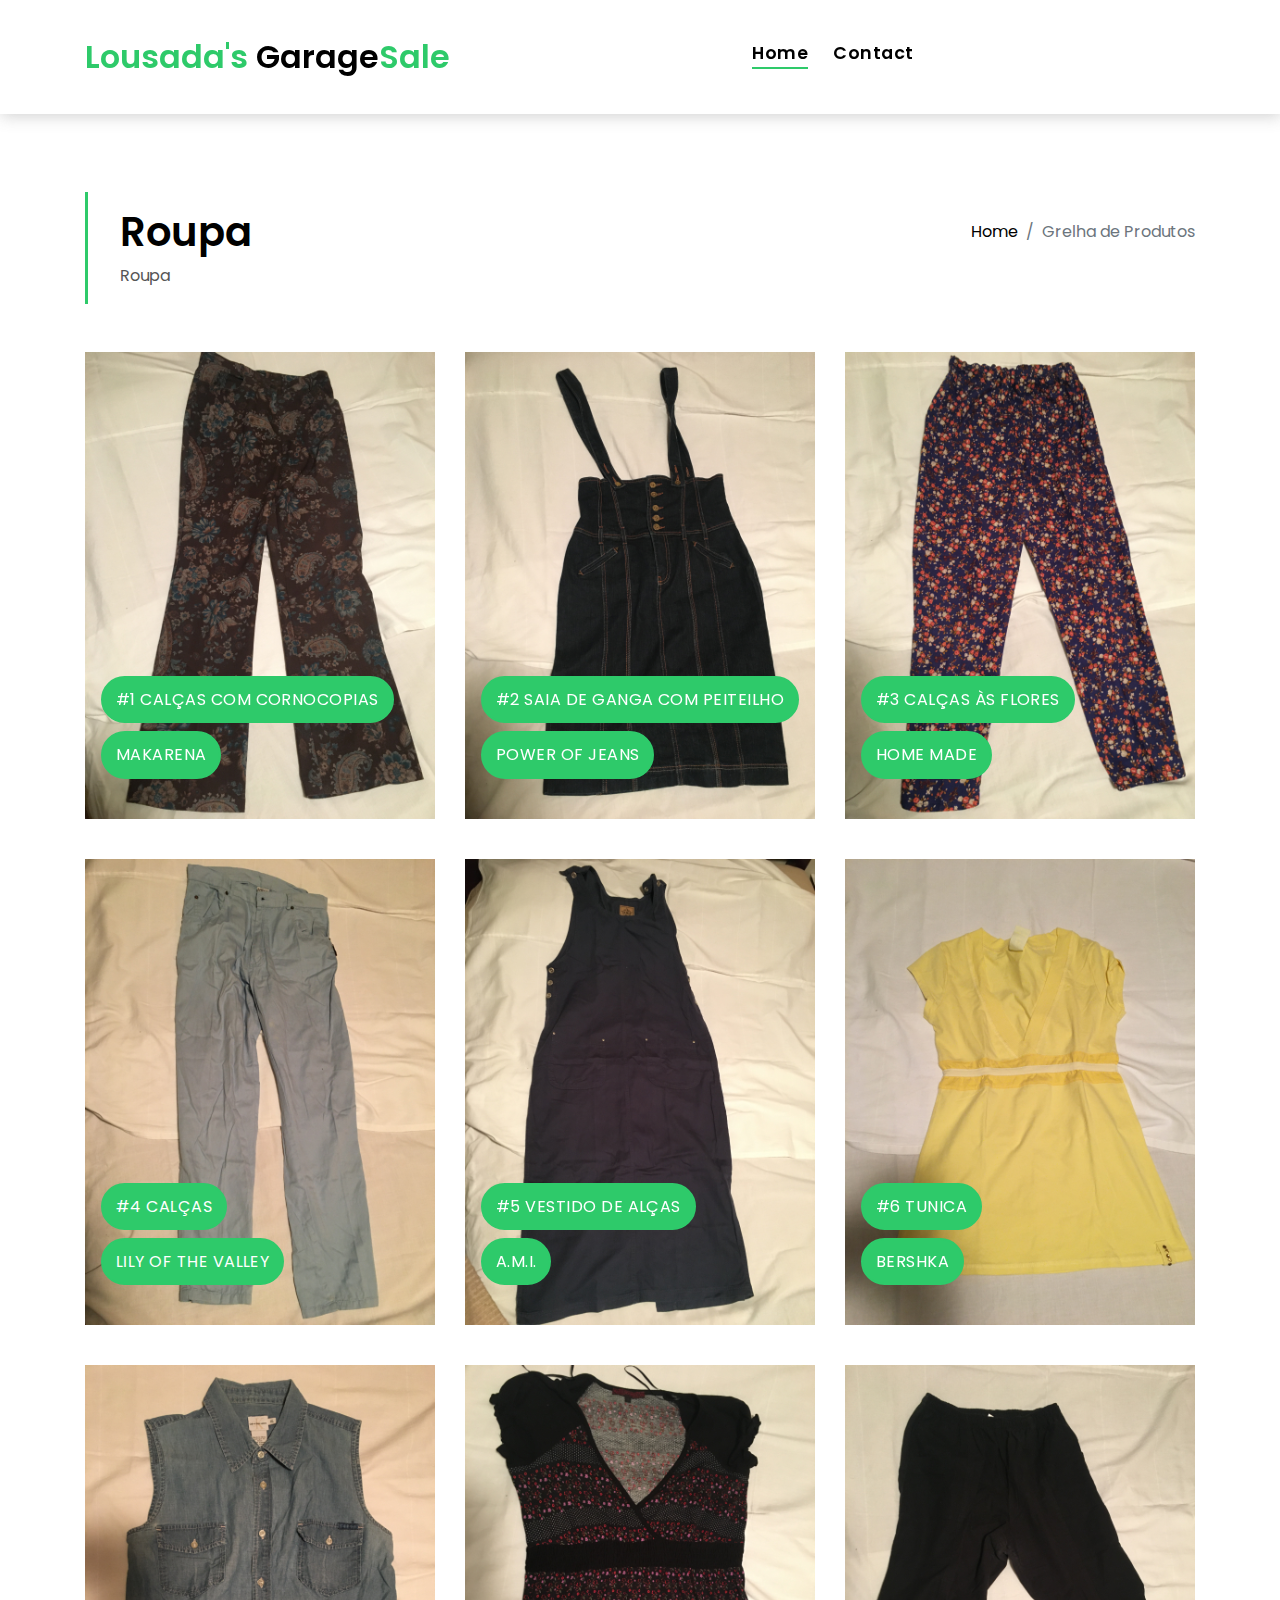
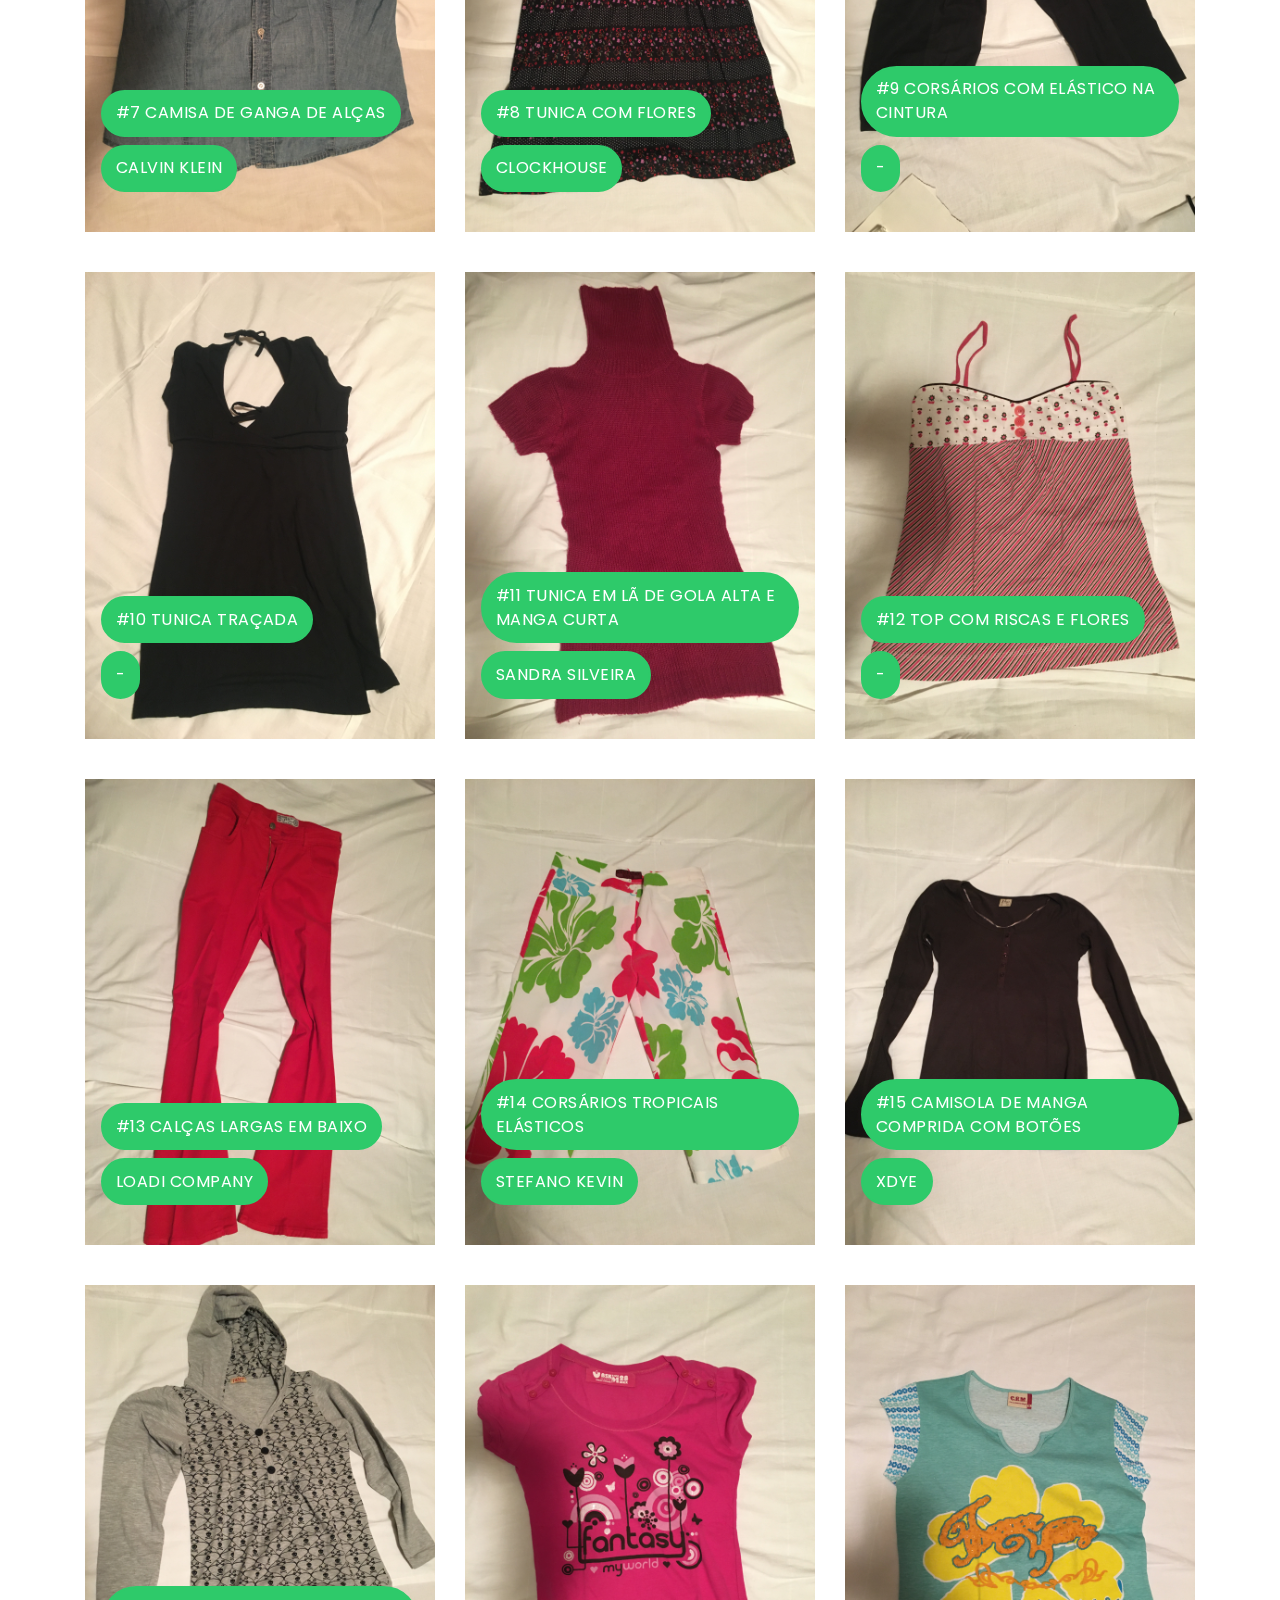
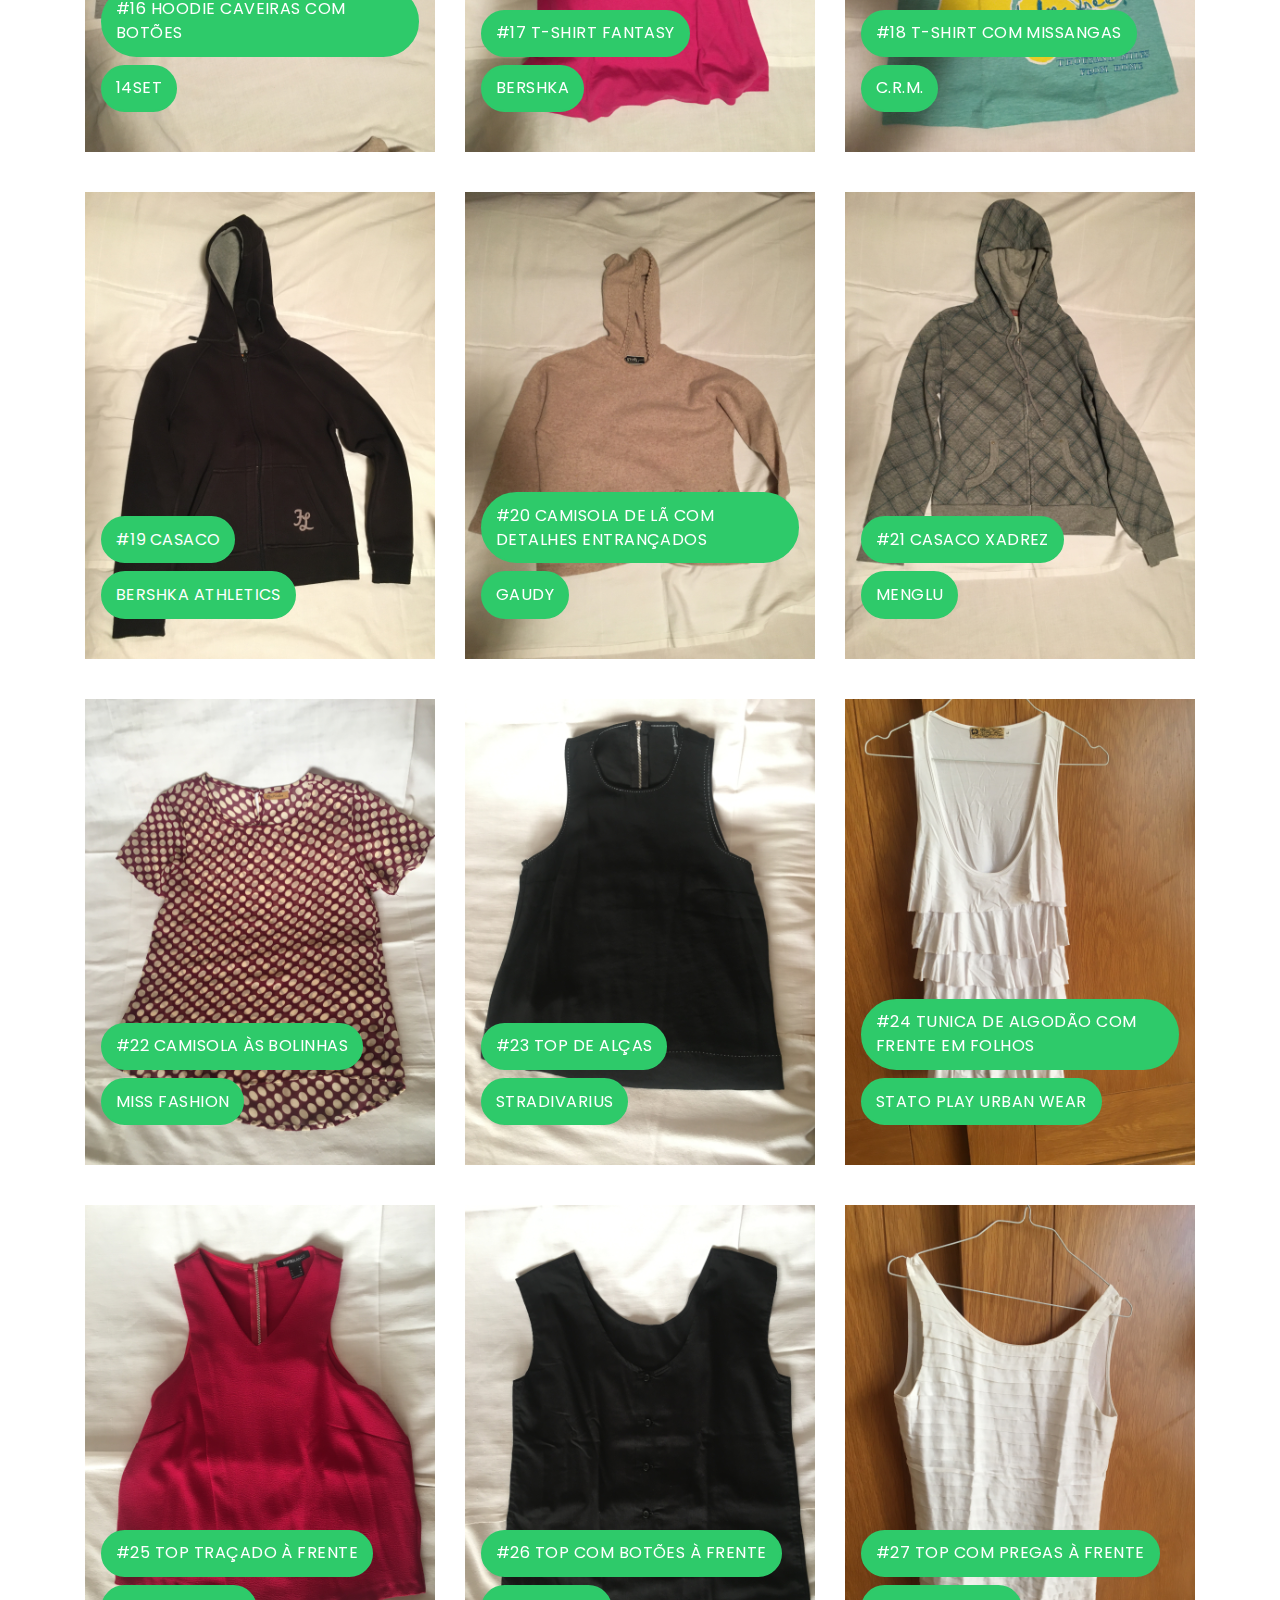
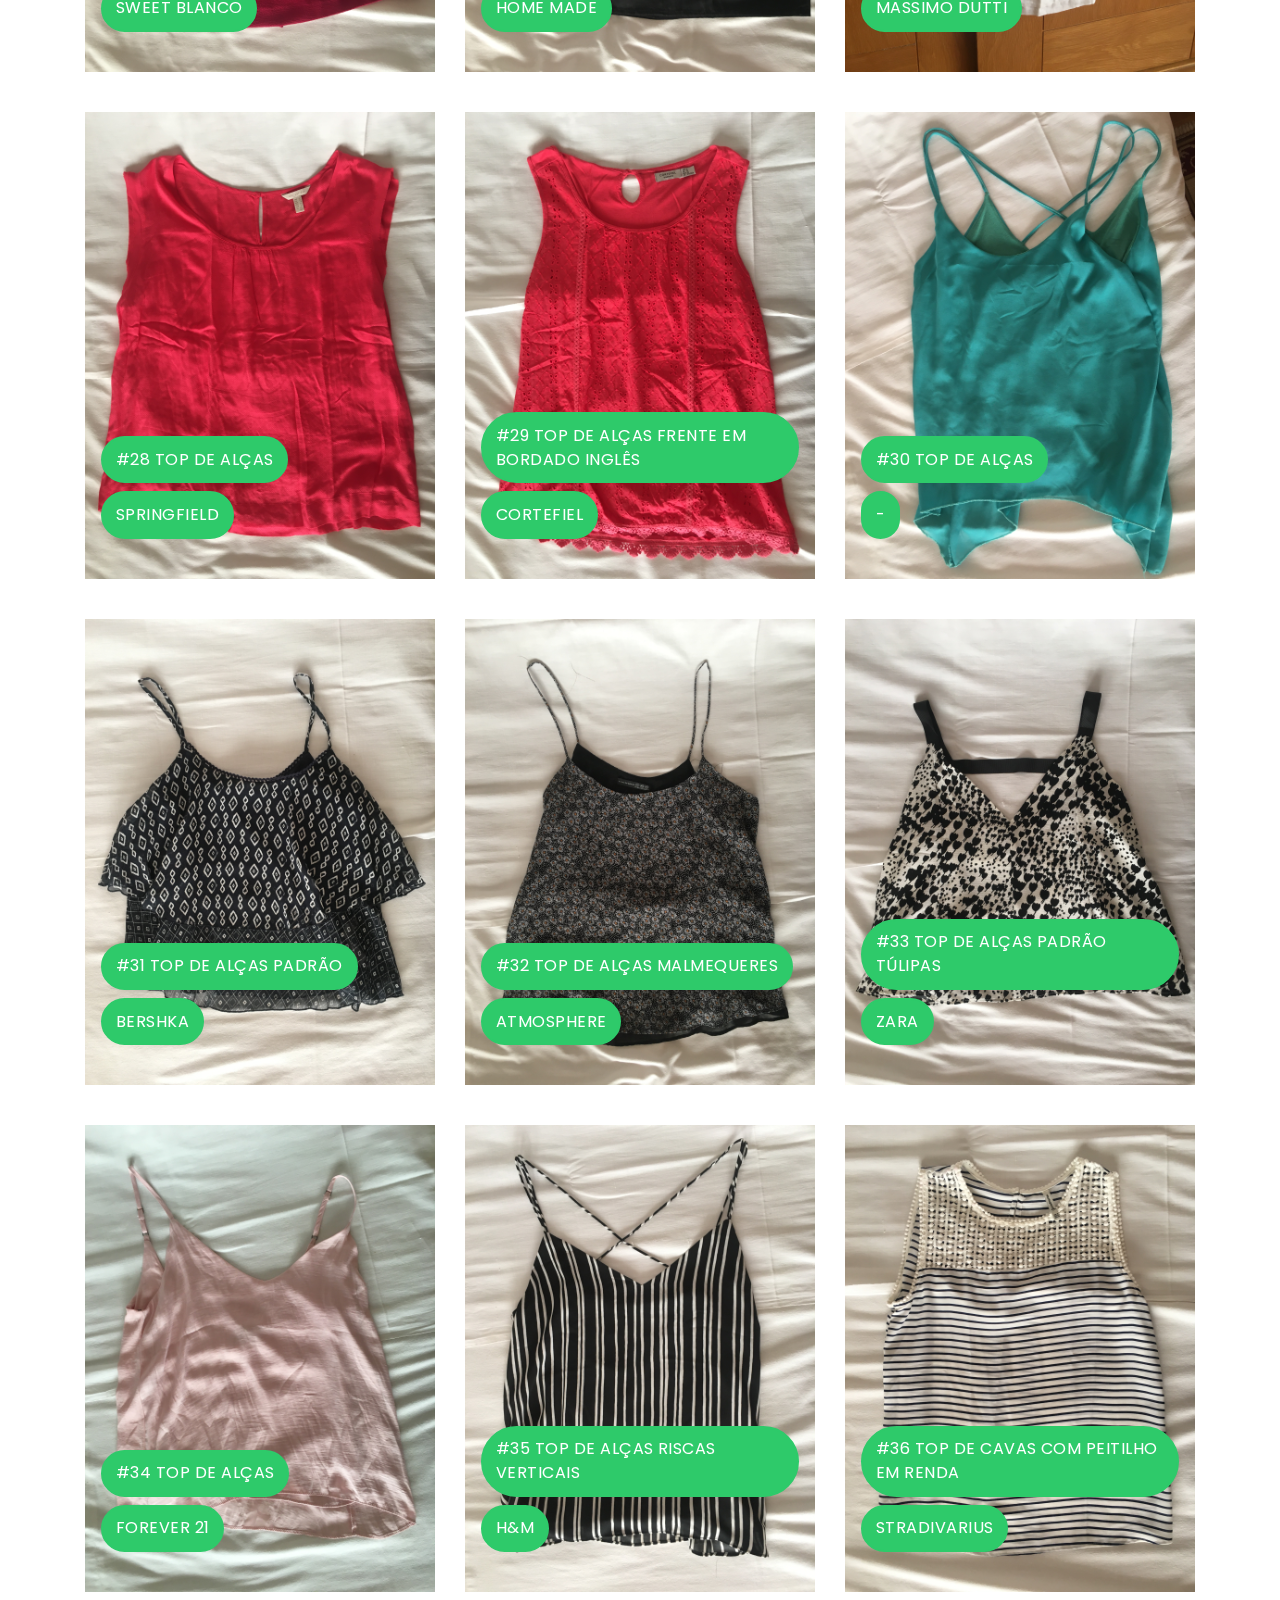
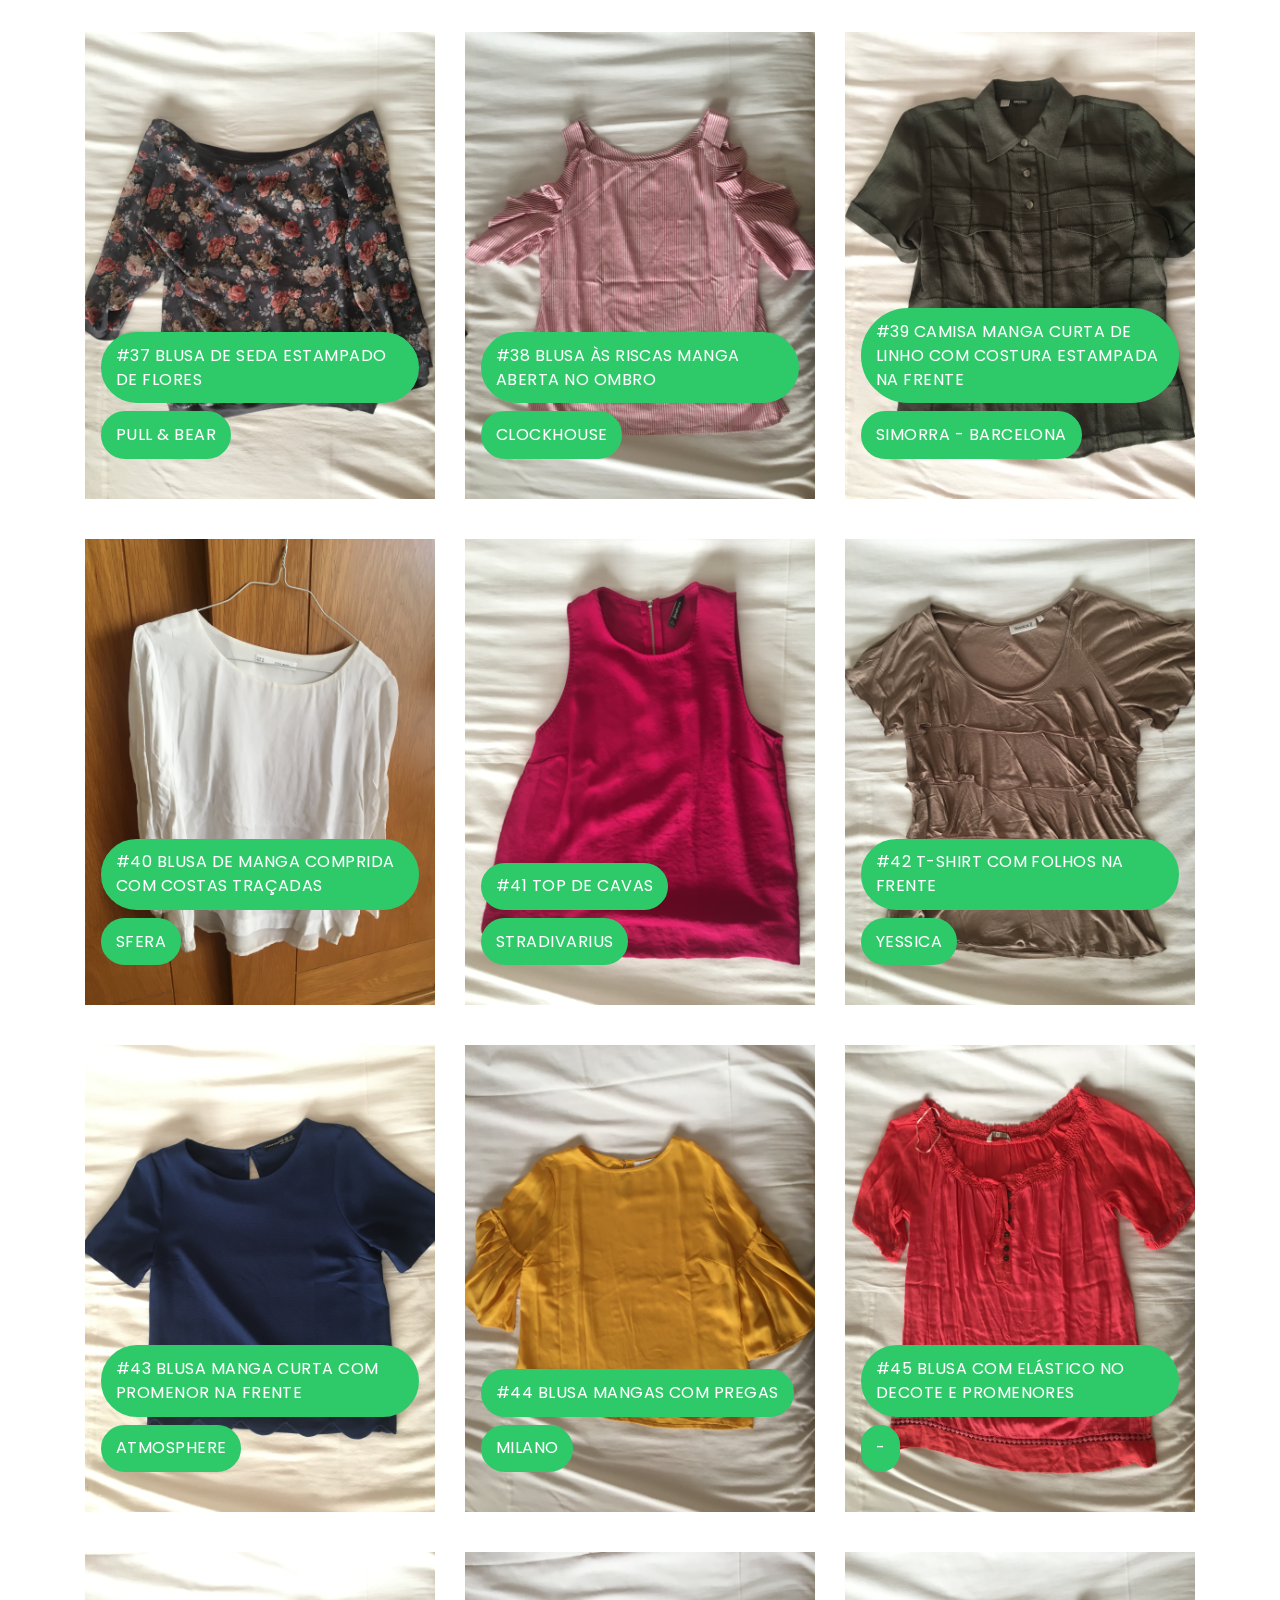
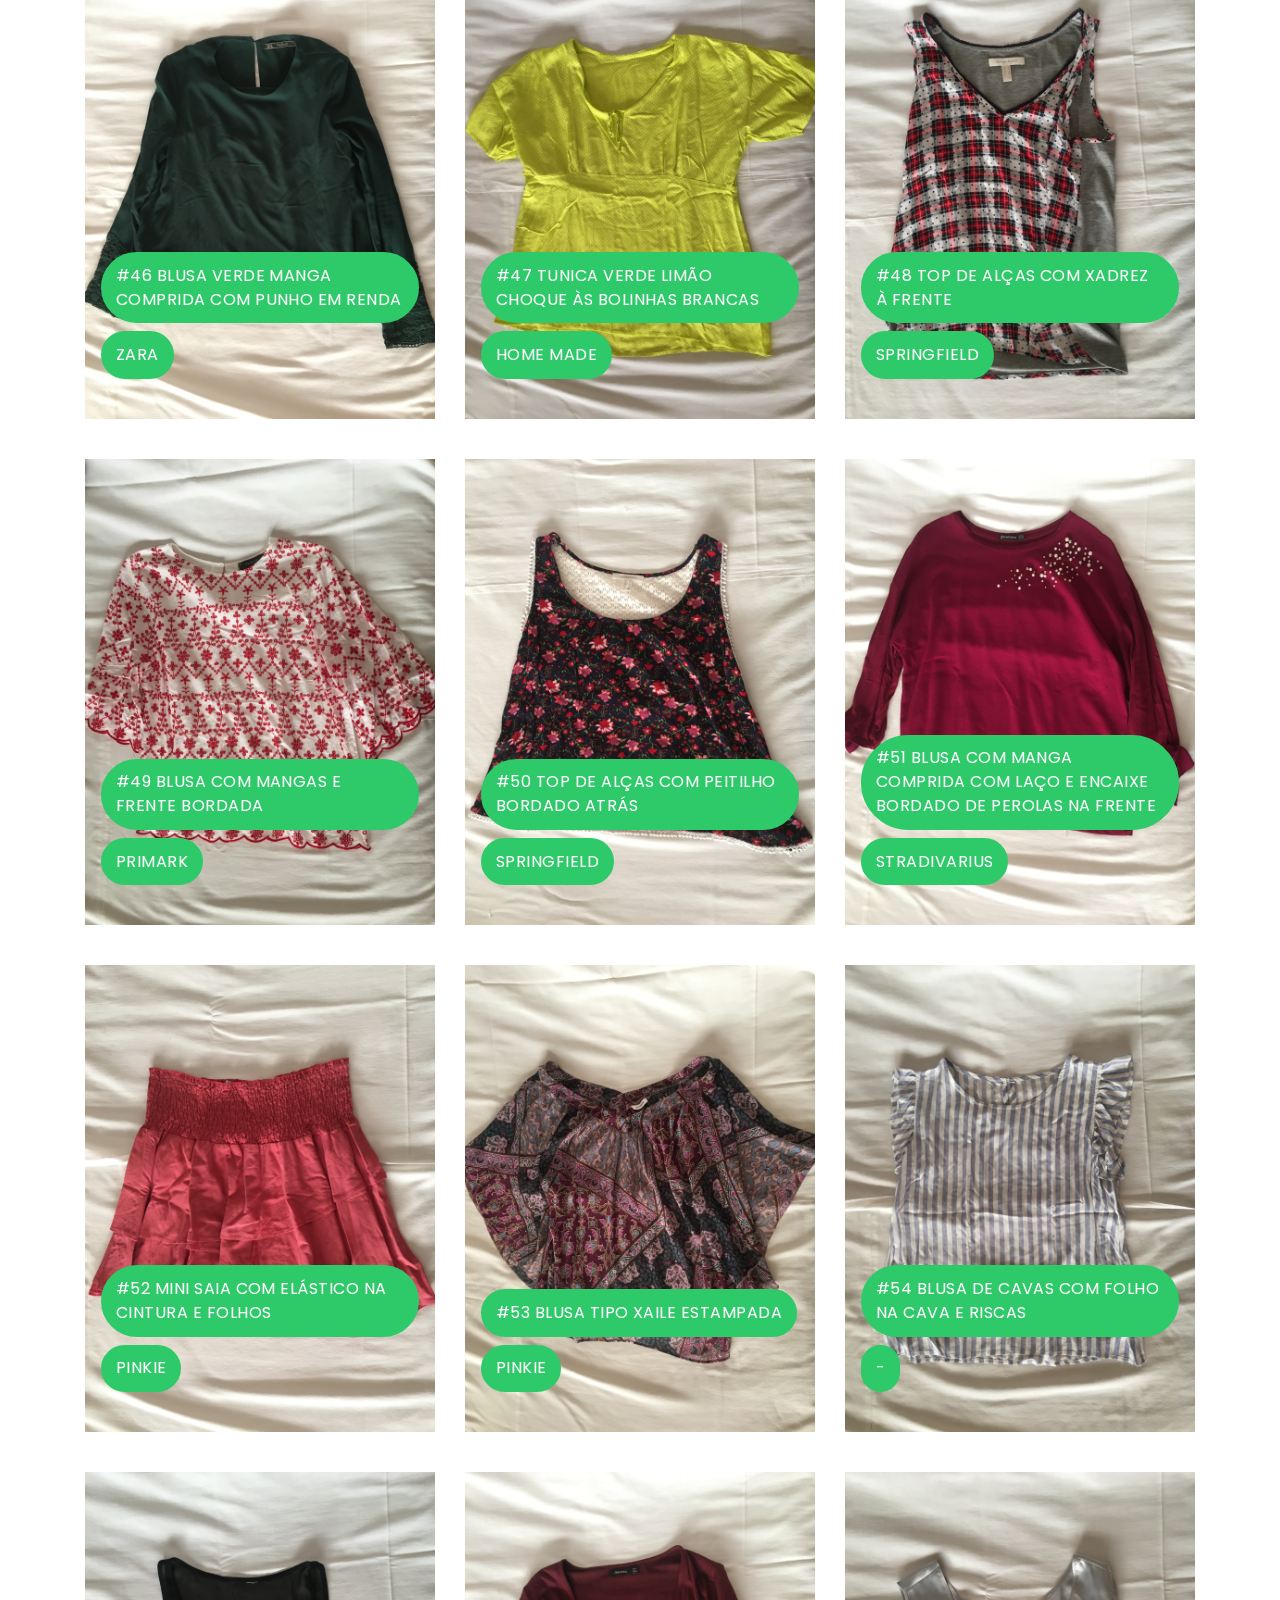
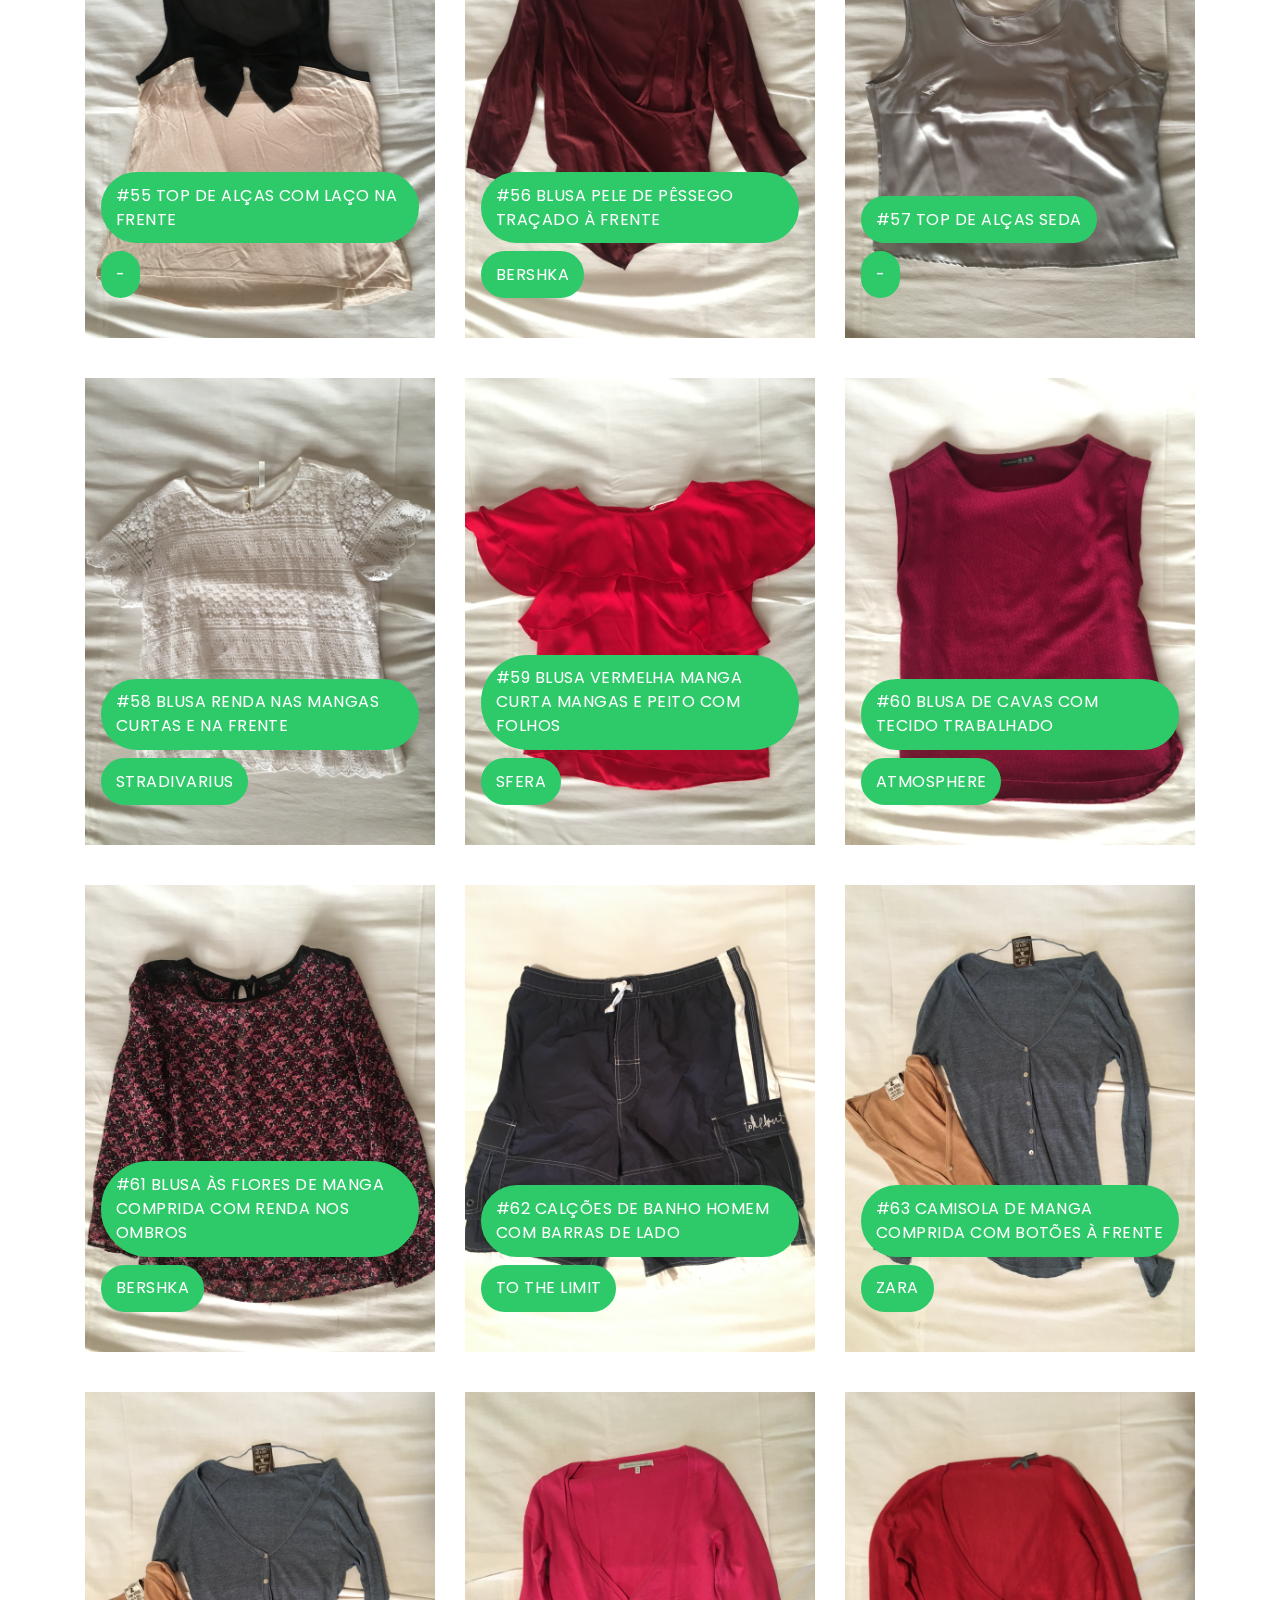
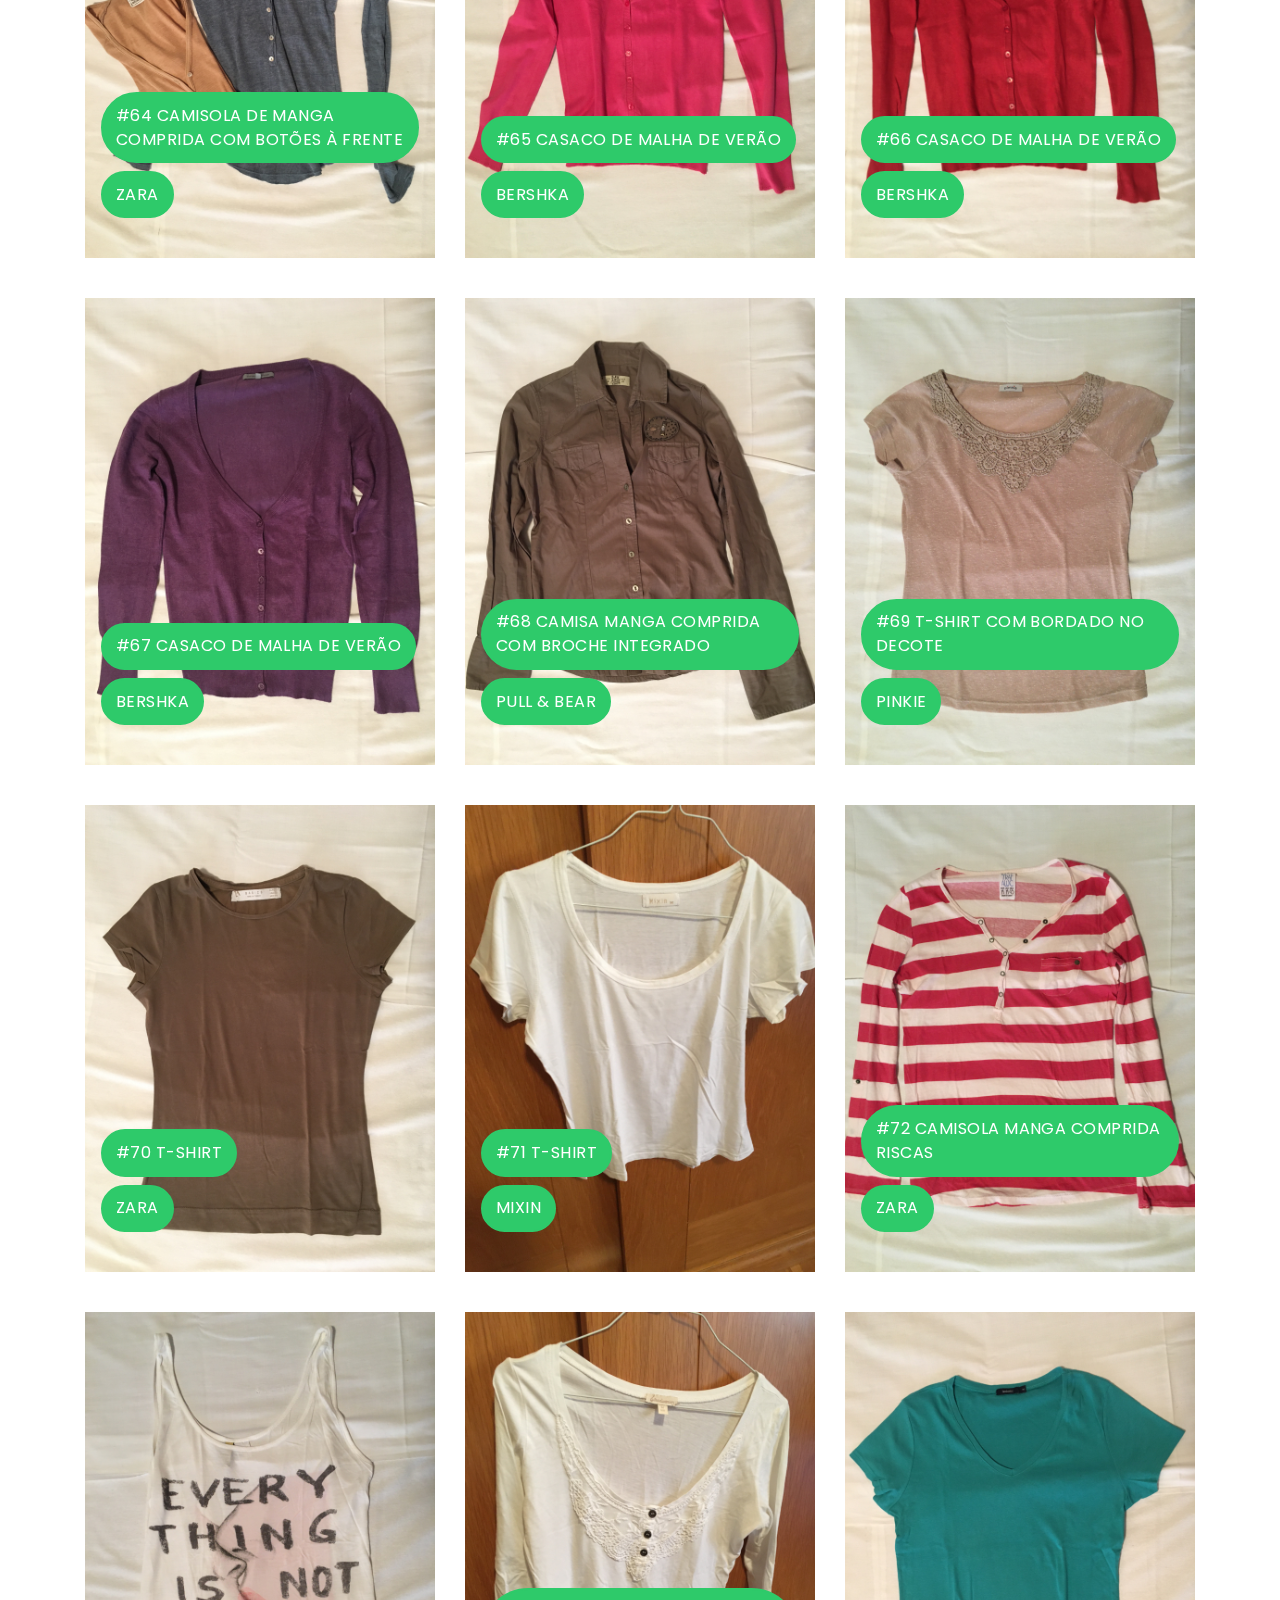
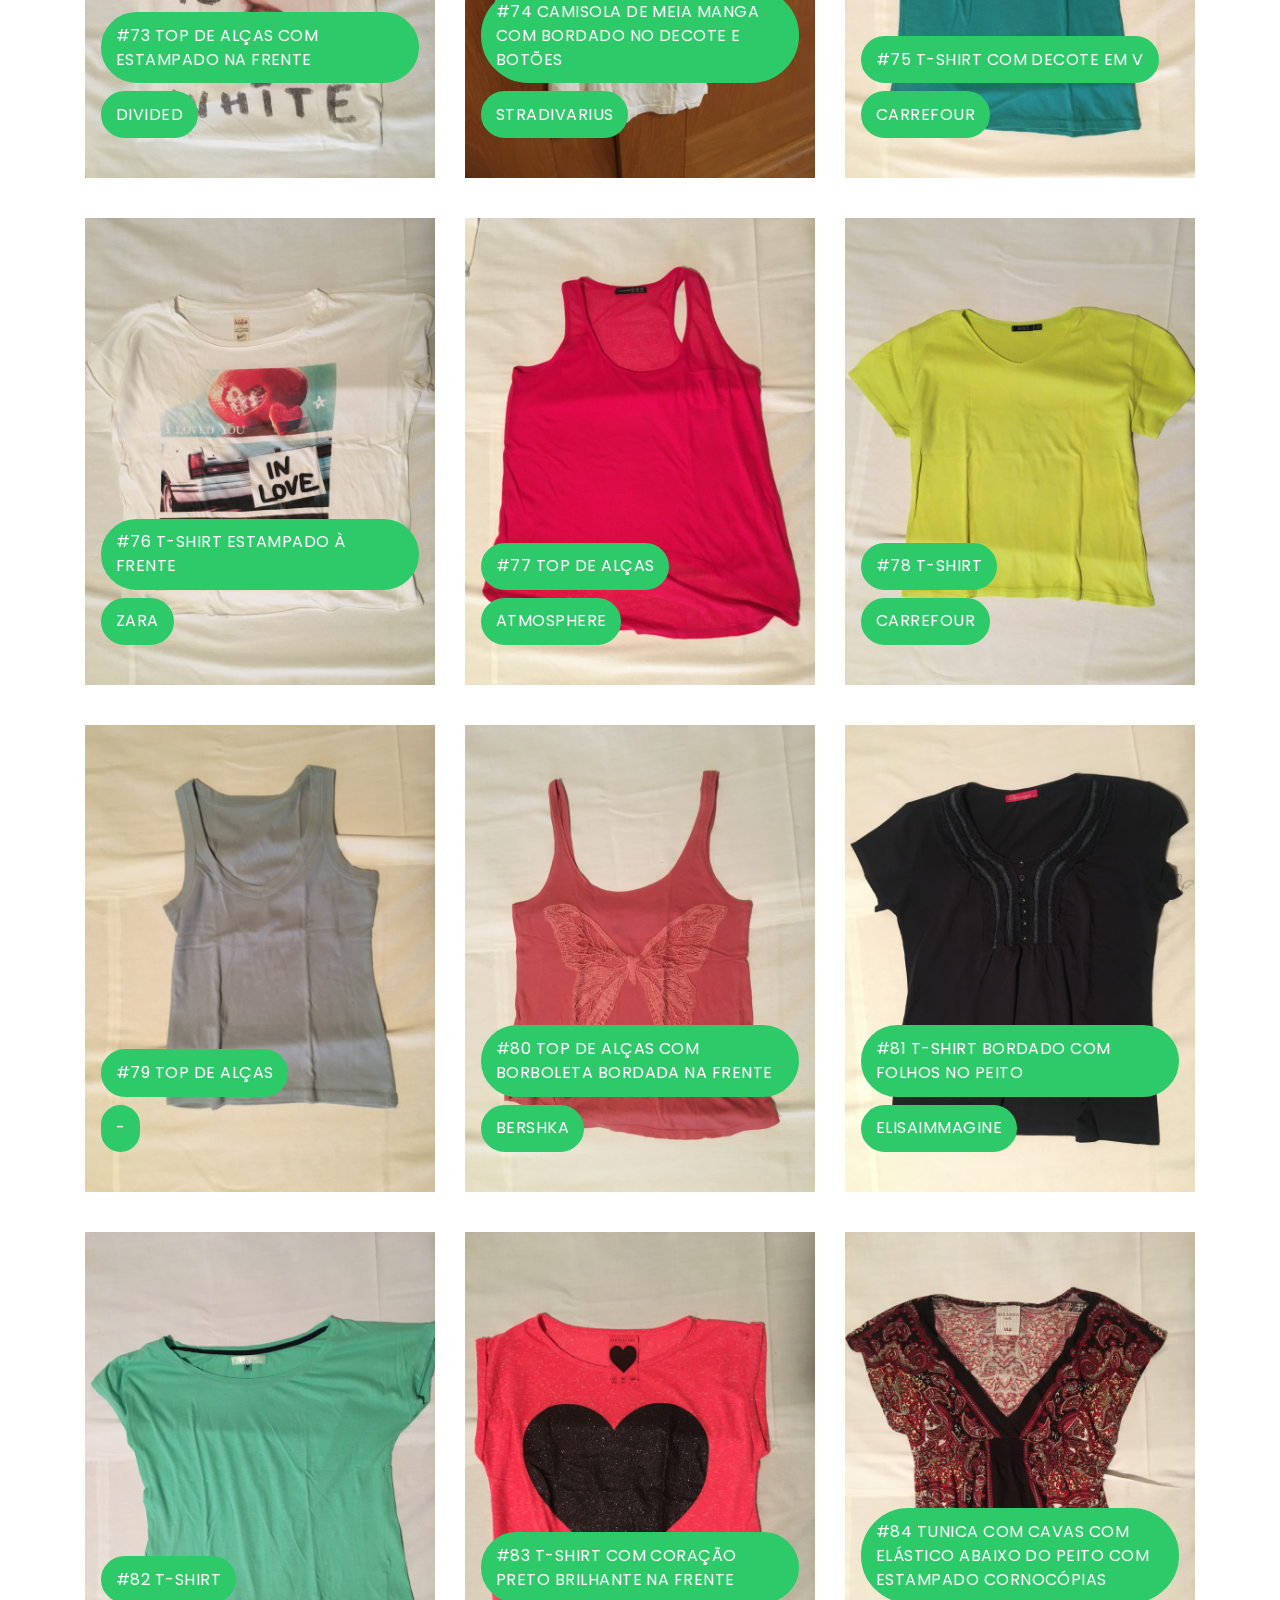
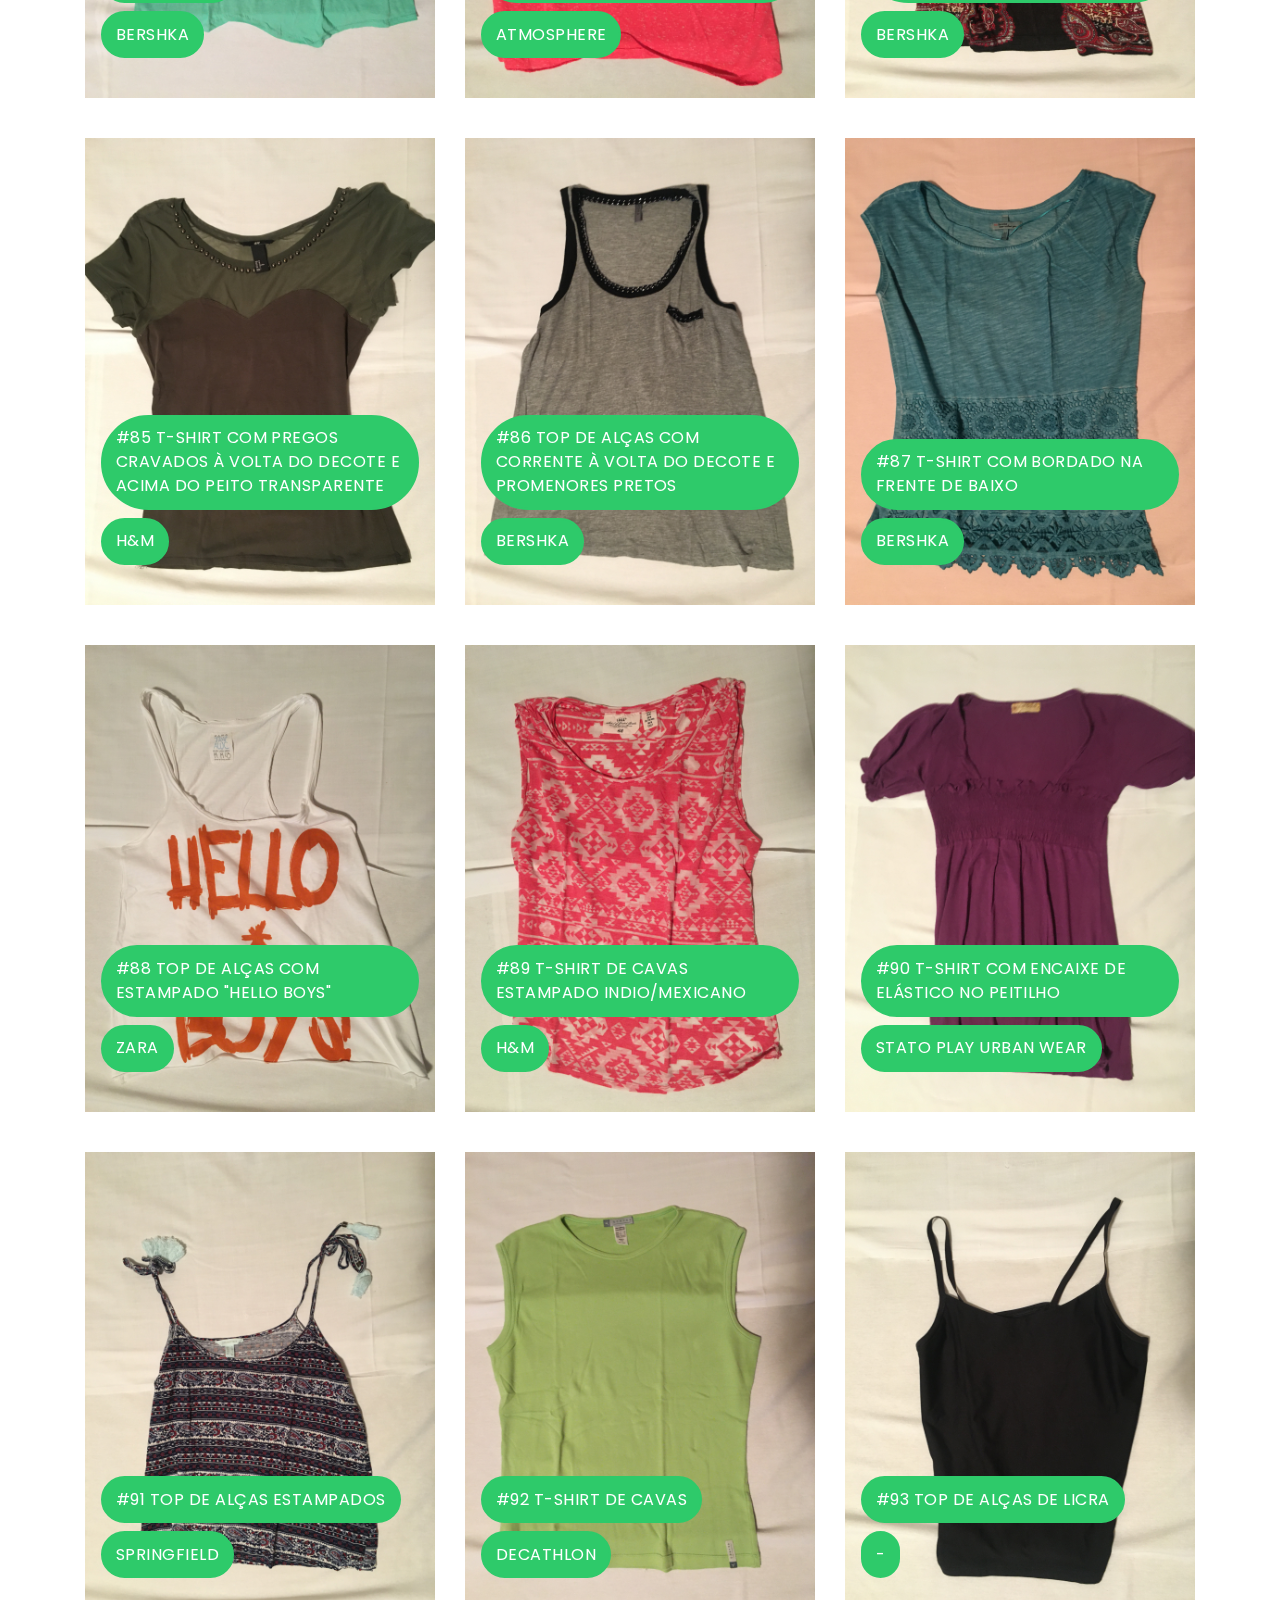
==== index.html @ 21555ac8 "Fix case sensitiveness in images" ====
<!DOCTYPE html>
<html lang="en">

<head>
  <meta charset="utf-8">
  <meta content="width=device-width, initial-scale=1.0" name="viewport">

  <title>Lousada's Garage Sale</title>
  <meta content="" name="descriptison">
  <meta content="" name="keywords">

  <!-- Favicons -->
  <link href="assets/img/garage-sale.png" rel="icon">
  <link href="assets/img/garage-sale.png" rel="apple-touch-icon">

  <!-- Google Fonts -->
  <link href="https://fonts.googleapis.com/css?family=Poppins:300,400,500,600,700" rel="stylesheet">

  <!-- Vendor CSS Files -->
  <link href="assets/vendor/bootstrap/css/bootstrap.min.css" rel="stylesheet">
  <link href="assets/vendor/ionicons/css/ionicons.min.css" rel="stylesheet">
  <link href="assets/vendor/animate.css/animate.min.css" rel="stylesheet">
  <link href="assets/vendor/font-awesome/css/font-awesome.min.css" rel="stylesheet">
  <link href="assets/vendor/owl.carousel/assets/owl.carousel.min.css" rel="stylesheet">

  <!-- Template Main CSS File -->
  <link href="assets/css/style.css" rel="stylesheet">

  <!-- =======================================================
  * Template Name: EstateAgency - v2.1.0
  * Template URL: https://bootstrapmade.com/real-estate-agency-bootstrap-template/
  * Author: BootstrapMade.com
  * License: https://bootstrapmade.com/license/
  ======================================================== -->
</head>

<body>

  <!-- ======= Property Search Section ======= -->
  <!-- <div class="click-closed"></div>
  / Form Search Star /
  <div class="box-collapse">
    <div class="title-box-d">
      <h3 class="title-d">Search Property</h3>
    </div>
    <span class="close-box-collapse right-boxed ion-ios-close"></span>
    <div class="box-collapse-wrap form">
      <form class="form-a">
        <div class="row">
          <div class="col-md-12 mb-2">
            <div class="form-group">
              <label for="Type">Keyword</label>
              <input type="text" class="form-control form-control-lg form-control-a" placeholder="Keyword">
            </div>
          </div>
          <div class="col-md-6 mb-2">
            <div class="form-group">
              <label for="Type">Type</label>
              <select class="form-control form-control-lg form-control-a" id="Type">
                <option>All Type</option>
                <option>For Rent</option>
                <option>For Sale</option>
                <option>Open House</option>
              </select>
            </div>
          </div>
          <div class="col-md-6 mb-2">
            <div class="form-group">
              <label for="city">City</label>
              <select class="form-control form-control-lg form-control-a" id="city">
                <option>All City</option>
                <option>Alabama</option>
                <option>Arizona</option>
                <option>California</option>
                <option>Colorado</option>
              </select>
            </div>
          </div>
          <div class="col-md-6 mb-2">
            <div class="form-group">
              <label for="bedrooms">Bedrooms</label>
              <select class="form-control form-control-lg form-control-a" id="bedrooms">
                <option>Any</option>
                <option>01</option>
                <option>02</option>
                <option>03</option>
              </select>
            </div>
          </div>
          <div class="col-md-6 mb-2">
            <div class="form-group">
              <label for="garages">Garages</label>
              <select class="form-control form-control-lg form-control-a" id="garages">
                <option>Any</option>
                <option>01</option>
                <option>02</option>
                <option>03</option>
                <option>04</option>
              </select>
            </div>
          </div>
          <div class="col-md-6 mb-2">
            <div class="form-group">
              <label for="bathrooms">Bathrooms</label>
              <select class="form-control form-control-lg form-control-a" id="bathrooms">
                <option>Any</option>
                <option>01</option>
                <option>02</option>
                <option>03</option>
              </select>
            </div>
          </div>
          <div class="col-md-6 mb-2">
            <div class="form-group">
              <label for="price">Min Price</label>
              <select class="form-control form-control-lg form-control-a" id="price">
                <option>Unlimite</option>
                <option>$50,000</option>
                <option>$100,000</option>
                <option>$150,000</option>
                <option>$200,000</option>
              </select>
            </div>
          </div>
          <div class="col-md-12">
            <button type="submit" class="btn btn-b">Search Property</button>
          </div>
        </div>
      </form>
    </div>
  </div> -->
  <!-- End Property Search Section> -->

  <!-- ======= Header/Navbar ======= -->
  <nav class="navbar navbar-default navbar-trans navbar-expand-lg fixed-top">
    <div class="container">
      <button class="navbar-toggler collapsed" type="button" data-toggle="collapse" data-target="#navbarDefault" aria-controls="navbarDefault" aria-expanded="false" aria-label="Toggle navigation">
        <span></span>
        <span></span>
        <span></span>
      </button>
      <a class="navbar-brand text-brand" href="index.html"><span class="color-b">Lousada's</span> Garage<span class="color-b">Sale</span></a>
      <button type="button" class="btn btn-link nav-search navbar-toggle-box-collapse d-md-none" data-toggle="collapse" data-target="#navbarTogglerDemo01" aria-expanded="false">
        <span class="fa fa-search" aria-hidden="true"></span>
      </button>
      <div class="navbar-collapse collapse justify-content-center" id="navbarDefault">
        <ul class="navbar-nav">
          <li class="nav-item">
            <a class="nav-link active" href="index.html">Home</a>
          </li>
          <!-- <li class="nav-item">
            <a class="nav-link" href="about.html">About</a>
          </li>
          <li class="nav-item">
            <a class="nav-link" href="property-grid.html">Property</a>
          </li>
          <li class="nav-item">
            <a class="nav-link" href="blog-grid.html">Blog</a>
          </li>
          <li class="nav-item dropdown">
            <a class="nav-link dropdown-toggle" href="#" id="navbarDropdown" role="button" data-toggle="dropdown" aria-haspopup="true" aria-expanded="false">
              Pages
            </a>
            <div class="dropdown-menu" aria-labelledby="navbarDropdown">
              <a class="dropdown-item" href="property-single.html">Property Single</a>
              <a class="dropdown-item" href="blog-single.html">Blog Single</a>
              <a class="dropdown-item" href="agents-grid.html">Agents Grid</a>
              <a class="dropdown-item" href="agent-single.html">Agent Single</a>
            </div>
          </li> -->
          <li class="nav-item">
            <a class="nav-link" href="#footer">Contact</a>
          </li>
        </ul>
      </div>
      <!-- <button type="button" class="btn btn-b-n navbar-toggle-box-collapse d-none d-md-block" data-toggle="collapse" data-target="#navbarTogglerDemo01" aria-expanded="false">
        <span class="fa fa-search" aria-hidden="true"></span>
      </button> -->
    </div>
  </nav><!-- End Header/Navbar -->

  <main id="main">

    <!-- ======= Intro Single ======= -->
    <section class="intro-single">
      <div class="container">
        <div class="row">
          <div class="col-md-12 col-lg-8">
            <div class="title-single-box">
              <h1 class="title-single">Roupa</h1>
              <span class="color-text-a">Roupa</span>
            </div>
          </div>
          <div class="col-md-12 col-lg-4">
            <nav aria-label="breadcrumb" class="breadcrumb-box d-flex justify-content-lg-end">
              <ol class="breadcrumb">
                <li class="breadcrumb-item">
                  <a href="#">Home</a>
                </li>
                <li class="breadcrumb-item active" aria-current="page">
                  Grelha de Produtos
                </li>
              </ol>
            </nav>
          </div>
        </div>
      </div>
    </section>
    <!-- End Intro Single-->

    <!-- ======= Property Grid ======= -->
    <section class="property-grid grid">
      <div class="container">
        <div class="row">
          <!-- <div class="col-sm-12">
            <div class="grid-option">
              <form>
                <select class="custom-select">
                  <option selected>All</option>
                  <option value="1">New to Old</option>
                  <option value="2">For Rent</option>
                  <option value="3">For Sale</option>
                </select>
              </form>
            </div>
          </div> -->
          <div class="col-md-4">
            <div class="card-box-a">
                <div class="img-box-a"> <img src="assets/img/product_photos/1.JPG" alt="" class="img-a img-fluid"> </div>
                <div class="card-overlay">
                    <div class="card-overlay-a-content">
                        <div class="card-header-a">
                            <h2 class="card-title-a"> <a href="#"></a> </h2>
                        </div>
                        <div class="card-body-a">
                            <div class="price-box d-flex"> <span class="price-a">#1 Cal&#231;as com Cornocopias</span> </div>
                            <div class="price-box d-flex"><span class="price-a">Makarena</span> </div>
                            <!-- <a href="property-single.html" class="link-a">Click here to view                        <span class="ion-ios-arrow-forward"></span>                        </a> -->
                        </div>
                        <div class="card-footer-a">
                            <ul class="card-info d-flex justify-content-around">
                                <li>
                                    <h4 class="card-info-title">Tamanho</h4> <span>38</span>
                                </li>
                                <li>
                                    <h4 class="card-info-title">Cor</h4> <span>Castanho e Azul</span>
                                </li>
                                <li>
                                    <h4 class="card-info-title">Pre&#231;o</h4> <span>7&#8364;</span>
                                </li>
                            </ul>
                        </div>
                    </div>
                </div>
            </div>
        </div>
        <div class="col-md-4">
            <div class="card-box-a">
                <div class="img-box-a"> <img src="assets/img/product_photos/2.JPG" alt="" class="img-a img-fluid"> </div>
                <div class="card-overlay">
                    <div class="card-overlay-a-content">
                        <div class="card-header-a">
                            <h2 class="card-title-a"> <a href="#"></a> </h2>
                        </div>
                        <div class="card-body-a">
                            <div class="price-box d-flex"> <span class="price-a">#2 Saia de Ganga com peiteilho</span> </div>
                            <div class="price-box d-flex"><span class="price-a">Power of Jeans</span> </div>
                            <!-- <a href="property-single.html" class="link-a">Click here to view                        <span class="ion-ios-arrow-forward"></span>                        </a> -->
                        </div>
                        <div class="card-footer-a">
                            <ul class="card-info d-flex justify-content-around">
                                <li>
                                    <h4 class="card-info-title">Tamanho</h4> <span>38</span>
                                </li>
                                <li>
                                    <h4 class="card-info-title">Cor</h4> <span>Ganga Escura</span>
                                </li>
                                <li>
                                    <h4 class="card-info-title">Pre&#231;o</h4> <span>9&#8364;</span>
                                </li>
                            </ul>
                        </div>
                    </div>
                </div>
            </div>
        </div>
        <div class="col-md-4">
            <div class="card-box-a">
                <div class="img-box-a"> <img src="assets/img/product_photos/3.JPG" alt="" class="img-a img-fluid"> </div>
                <div class="card-overlay">
                    <div class="card-overlay-a-content">
                        <div class="card-header-a">
                            <h2 class="card-title-a"> <a href="#"></a> </h2>
                        </div>
                        <div class="card-body-a">
                            <div class="price-box d-flex"> <span class="price-a">#3 Cal&#231;as &#224;s Flores</span> </div>
                            <div class="price-box d-flex"><span class="price-a">Home Made</span> </div>
                            <!-- <a href="property-single.html" class="link-a">Click here to view                        <span class="ion-ios-arrow-forward"></span>                        </a> -->
                        </div>
                        <div class="card-footer-a">
                            <ul class="card-info d-flex justify-content-around">
                                <li>
                                    <h4 class="card-info-title">Tamanho</h4> <span>veste 38</span>
                                </li>
                                <li>
                                    <h4 class="card-info-title">Cor</h4> <span>Azul, Rosa e Branco</span>
                                </li>
                                <li>
                                    <h4 class="card-info-title">Pre&#231;o</h4> <span>5&#8364;</span>
                                </li>
                            </ul>
                        </div>
                    </div>
                </div>
            </div>
        </div>
        <div class="col-md-4">
            <div class="card-box-a">
                <div class="img-box-a"> <img src="assets/img/product_photos/4.JPG" alt="" class="img-a img-fluid"> </div>
                <div class="card-overlay">
                    <div class="card-overlay-a-content">
                        <div class="card-header-a">
                            <h2 class="card-title-a"> <a href="#"></a> </h2>
                        </div>
                        <div class="card-body-a">
                            <div class="price-box d-flex"> <span class="price-a">#4 Cal&#231;as</span> </div>
                            <div class="price-box d-flex"><span class="price-a">Lily of the Valley</span> </div>
                            <!-- <a href="property-single.html" class="link-a">Click here to view                        <span class="ion-ios-arrow-forward"></span>                        </a> -->
                        </div>
                        <div class="card-footer-a">
                            <ul class="card-info d-flex justify-content-around">
                                <li>
                                    <h4 class="card-info-title">Tamanho</h4> <span>38</span>
                                </li>
                                <li>
                                    <h4 class="card-info-title">Cor</h4> <span>Azul Claro</span>
                                </li>
                                <li>
                                    <h4 class="card-info-title">Pre&#231;o</h4> <span>5&#8364;</span>
                                </li>
                            </ul>
                        </div>
                    </div>
                </div>
            </div>
        </div>
        <div class="col-md-4">
            <div class="card-box-a">
                <div class="img-box-a"> <img src="assets/img/product_photos/5.JPG" alt="" class="img-a img-fluid"> </div>
                <div class="card-overlay">
                    <div class="card-overlay-a-content">
                        <div class="card-header-a">
                            <h2 class="card-title-a"> <a href="#"></a> </h2>
                        </div>
                        <div class="card-body-a">
                            <div class="price-box d-flex"> <span class="price-a">#5 Vestido de Al&#231;as</span> </div>
                            <div class="price-box d-flex"><span class="price-a">A.M.I.</span> </div>
                            <!-- <a href="property-single.html" class="link-a">Click here to view                        <span class="ion-ios-arrow-forward"></span>                        </a> -->
                        </div>
                        <div class="card-footer-a">
                            <ul class="card-info d-flex justify-content-around">
                                <li>
                                    <h4 class="card-info-title">Tamanho</h4> <span>XL</span>
                                </li>
                                <li>
                                    <h4 class="card-info-title">Cor</h4> <span>Azul Escuro</span>
                                </li>
                                <li>
                                    <h4 class="card-info-title">Pre&#231;o</h4> <span>3&#8364;</span>
                                </li>
                            </ul>
                        </div>
                    </div>
                </div>
            </div>
        </div>
        <div class="col-md-4">
            <div class="card-box-a">
                <div class="img-box-a"> <img src="assets/img/product_photos/6.JPG" alt="" class="img-a img-fluid"> </div>
                <div class="card-overlay">
                    <div class="card-overlay-a-content">
                        <div class="card-header-a">
                            <h2 class="card-title-a"> <a href="#"></a> </h2>
                        </div>
                        <div class="card-body-a">
                            <div class="price-box d-flex"> <span class="price-a">#6 Tunica</span> </div>
                            <div class="price-box d-flex"><span class="price-a">Bershka</span> </div>
                            <!-- <a href="property-single.html" class="link-a">Click here to view                        <span class="ion-ios-arrow-forward"></span>                        </a> -->
                        </div>
                        <div class="card-footer-a">
                            <ul class="card-info d-flex justify-content-around">
                                <li>
                                    <h4 class="card-info-title">Tamanho</h4> <span>L</span>
                                </li>
                                <li>
                                    <h4 class="card-info-title">Cor</h4> <span> Amarela</span>
                                </li>
                                <li>
                                    <h4 class="card-info-title">Pre&#231;o</h4> <span>3&#8364;</span>
                                </li>
                            </ul>
                        </div>
                    </div>
                </div>
            </div>
        </div>
        <div class="col-md-4">
            <div class="card-box-a">
                <div class="img-box-a"> <img src="assets/img/product_photos/7.JPG" alt="" class="img-a img-fluid"> </div>
                <div class="card-overlay">
                    <div class="card-overlay-a-content">
                        <div class="card-header-a">
                            <h2 class="card-title-a"> <a href="#"></a> </h2>
                        </div>
                        <div class="card-body-a">
                            <div class="price-box d-flex"> <span class="price-a">#7 Camisa de Ganga de Al&#231;as</span> </div>
                            <div class="price-box d-flex"><span class="price-a">Calvin Klein</span> </div>
                            <!-- <a href="property-single.html" class="link-a">Click here to view                        <span class="ion-ios-arrow-forward"></span>                        </a> -->
                        </div>
                        <div class="card-footer-a">
                            <ul class="card-info d-flex justify-content-around">
                                <li>
                                    <h4 class="card-info-title">Tamanho</h4> <span>M</span>
                                </li>
                                <li>
                                    <h4 class="card-info-title">Cor</h4> <span>Ganga</span>
                                </li>
                                <li>
                                    <h4 class="card-info-title">Pre&#231;o</h4> <span>9&#8364;</span>
                                </li>
                            </ul>
                        </div>
                    </div>
                </div>
            </div>
        </div>
        <div class="col-md-4">
            <div class="card-box-a">
                <div class="img-box-a"> <img src="assets/img/product_photos/8.JPG" alt="" class="img-a img-fluid"> </div>
                <div class="card-overlay">
                    <div class="card-overlay-a-content">
                        <div class="card-header-a">
                            <h2 class="card-title-a"> <a href="#"></a> </h2>
                        </div>
                        <div class="card-body-a">
                            <div class="price-box d-flex"> <span class="price-a">#8 Tunica com Flores</span> </div>
                            <div class="price-box d-flex"><span class="price-a">Clockhouse</span> </div>
                            <!-- <a href="property-single.html" class="link-a">Click here to view                        <span class="ion-ios-arrow-forward"></span>                        </a> -->
                        </div>
                        <div class="card-footer-a">
                            <ul class="card-info d-flex justify-content-around">
                                <li>
                                    <h4 class="card-info-title">Tamanho</h4> <span>L</span>
                                </li>
                                <li>
                                    <h4 class="card-info-title">Cor</h4> <span>Preto e Rosa</span>
                                </li>
                                <li>
                                    <h4 class="card-info-title">Pre&#231;o</h4> <span>3&#8364;</span>
                                </li>
                            </ul>
                        </div>
                    </div>
                </div>
            </div>
        </div>
        <div class="col-md-4">
            <div class="card-box-a">
                <div class="img-box-a"> <img src="assets/img/product_photos/9.JPG" alt="" class="img-a img-fluid"> </div>
                <div class="card-overlay">
                    <div class="card-overlay-a-content">
                        <div class="card-header-a">
                            <h2 class="card-title-a"> <a href="#"></a> </h2>
                        </div>
                        <div class="card-body-a">
                            <div class="price-box d-flex"> <span class="price-a">#9 Cors&#225;rios com el&#225;stico na
                                    cintura</span> </div>
                            <div class="price-box d-flex"><span class="price-a">-</span> </div>
                            <!-- <a href="property-single.html" class="link-a">Click here to view                        <span class="ion-ios-arrow-forward"></span>                        </a> -->
                        </div>
                        <div class="card-footer-a">
                            <ul class="card-info d-flex justify-content-around">
                                <li>
                                    <h4 class="card-info-title">Tamanho</h4> <span>M</span>
                                </li>
                                <li>
                                    <h4 class="card-info-title">Cor</h4> <span>Preto</span>
                                </li>
                                <li>
                                    <h4 class="card-info-title">Pre&#231;o</h4> <span>3&#8364;</span>
                                </li>
                            </ul>
                        </div>
                    </div>
                </div>
            </div>
        </div>
        <div class="col-md-4">
            <div class="card-box-a">
                <div class="img-box-a"> <img src="assets/img/product_photos/10.JPG" alt="" class="img-a img-fluid"> </div>
                <div class="card-overlay">
                    <div class="card-overlay-a-content">
                        <div class="card-header-a">
                            <h2 class="card-title-a"> <a href="#"></a> </h2>
                        </div>
                        <div class="card-body-a">
                            <div class="price-box d-flex"> <span class="price-a">#10 Tunica tra&#231;ada</span> </div>
                            <div class="price-box d-flex"><span class="price-a">-</span> </div>
                            <!-- <a href="property-single.html" class="link-a">Click here to view                        <span class="ion-ios-arrow-forward"></span>                        </a> -->
                        </div>
                        <div class="card-footer-a">
                            <ul class="card-info d-flex justify-content-around">
                                <li>
                                    <h4 class="card-info-title">Tamanho</h4> <span>M</span>
                                </li>
                                <li>
                                    <h4 class="card-info-title">Cor</h4> <span>Preto</span>
                                </li>
                                <li>
                                    <h4 class="card-info-title">Pre&#231;o</h4> <span>3&#8364;</span>
                                </li>
                            </ul>
                        </div>
                    </div>
                </div>
            </div>
        </div>
        <div class="col-md-4">
            <div class="card-box-a">
                <div class="img-box-a"> <img src="assets/img/product_photos/11.JPG" alt="" class="img-a img-fluid"> </div>
                <div class="card-overlay">
                    <div class="card-overlay-a-content">
                        <div class="card-header-a">
                            <h2 class="card-title-a"> <a href="#"></a> </h2>
                        </div>
                        <div class="card-body-a">
                            <div class="price-box d-flex"> <span class="price-a">#11 Tunica em l&#227; de gola alta e manga
                                    curta</span> </div>
                            <div class="price-box d-flex"><span class="price-a">Sandra Silveira</span> </div>
                            <!-- <a href="property-single.html" class="link-a">Click here to view                        <span class="ion-ios-arrow-forward"></span>                        </a> -->
                        </div>
                        <div class="card-footer-a">
                            <ul class="card-info d-flex justify-content-around">
                                <li>
                                    <h4 class="card-info-title">Tamanho</h4> <span>veste M</span>
                                </li>
                                <li>
                                    <h4 class="card-info-title">Cor</h4> <span>Cereja</span>
                                </li>
                                <li>
                                    <h4 class="card-info-title">Pre&#231;o</h4> <span>5&#8364;</span>
                                </li>
                            </ul>
                        </div>
                    </div>
                </div>
            </div>
        </div>
        <div class="col-md-4">
            <div class="card-box-a">
                <div class="img-box-a"> <img src="assets/img/product_photos/12.JPG" alt="" class="img-a img-fluid"> </div>
                <div class="card-overlay">
                    <div class="card-overlay-a-content">
                        <div class="card-header-a">
                            <h2 class="card-title-a"> <a href="#"></a> </h2>
                        </div>
                        <div class="card-body-a">
                            <div class="price-box d-flex"> <span class="price-a">#12 Top com riscas e flores</span> </div>
                            <div class="price-box d-flex"><span class="price-a">-</span> </div>
                            <!-- <a href="property-single.html" class="link-a">Click here to view                        <span class="ion-ios-arrow-forward"></span>                        </a> -->
                        </div>
                        <div class="card-footer-a">
                            <ul class="card-info d-flex justify-content-around">
                                <li>
                                    <h4 class="card-info-title">Tamanho</h4> <span>veste M</span>
                                </li>
                                <li>
                                    <h4 class="card-info-title">Cor</h4> <span>Veremelho e Branco</span>
                                </li>
                                <li>
                                    <h4 class="card-info-title">Pre&#231;o</h4> <span>2&#8364;</span>
                                </li>
                            </ul>
                        </div>
                    </div>
                </div>
            </div>
        </div>
        <div class="col-md-4">
            <div class="card-box-a">
                <div class="img-box-a"> <img src="assets/img/product_photos/13.JPG" alt="" class="img-a img-fluid"> </div>
                <div class="card-overlay">
                    <div class="card-overlay-a-content">
                        <div class="card-header-a">
                            <h2 class="card-title-a"> <a href="#"></a> </h2>
                        </div>
                        <div class="card-body-a">
                            <div class="price-box d-flex"> <span class="price-a">#13 Cal&#231;as largas em baixo</span> </div>
                            <div class="price-box d-flex"><span class="price-a">Loadi Company</span> </div>
                            <!-- <a href="property-single.html" class="link-a">Click here to view                        <span class="ion-ios-arrow-forward"></span>                        </a> -->
                        </div>
                        <div class="card-footer-a">
                            <ul class="card-info d-flex justify-content-around">
                                <li>
                                    <h4 class="card-info-title">Tamanho</h4> <span>40</span>
                                </li>
                                <li>
                                    <h4 class="card-info-title">Cor</h4> <span>Veremlho</span>
                                </li>
                                <li>
                                    <h4 class="card-info-title">Pre&#231;o</h4> <span>5&#8364;</span>
                                </li>
                            </ul>
                        </div>
                    </div>
                </div>
            </div>
        </div>
        <div class="col-md-4">
            <div class="card-box-a">
                <div class="img-box-a"> <img src="assets/img/product_photos/14.JPG" alt="" class="img-a img-fluid"> </div>
                <div class="card-overlay">
                    <div class="card-overlay-a-content">
                        <div class="card-header-a">
                            <h2 class="card-title-a"> <a href="#"></a> </h2>
                        </div>
                        <div class="card-body-a">
                            <div class="price-box d-flex"> <span class="price-a">#14 Cors&#225;rios tropicais
                                    el&#225;sticos</span> </div>
                            <div class="price-box d-flex"><span class="price-a">Stefano Kevin</span> </div>
                            <!-- <a href="property-single.html" class="link-a">Click here to view                        <span class="ion-ios-arrow-forward"></span>                        </a> -->
                        </div>
                        <div class="card-footer-a">
                            <ul class="card-info d-flex justify-content-around">
                                <li>
                                    <h4 class="card-info-title">Tamanho</h4> <span>XXL</span>
                                </li>
                                <li>
                                    <h4 class="card-info-title">Cor</h4> <span>Branco, Verde, Vermelho, Azul</span>
                                </li>
                                <li>
                                    <h4 class="card-info-title">Pre&#231;o</h4> <span>7&#8364;</span>
                                </li>
                            </ul>
                        </div>
                    </div>
                </div>
            </div>
        </div>
        <div class="col-md-4">
            <div class="card-box-a">
                <div class="img-box-a"> <img src="assets/img/product_photos/15.JPG" alt="" class="img-a img-fluid"> </div>
                <div class="card-overlay">
                    <div class="card-overlay-a-content">
                        <div class="card-header-a">
                            <h2 class="card-title-a"> <a href="#"></a> </h2>
                        </div>
                        <div class="card-body-a">
                            <div class="price-box d-flex"> <span class="price-a">#15 Camisola de manga comprida com
                                    bot&#245;es</span> </div>
                            <div class="price-box d-flex"><span class="price-a">Xdye</span> </div>
                            <!-- <a href="property-single.html" class="link-a">Click here to view                        <span class="ion-ios-arrow-forward"></span>                        </a> -->
                        </div>
                        <div class="card-footer-a">
                            <ul class="card-info d-flex justify-content-around">
                                <li>
                                    <h4 class="card-info-title">Tamanho</h4> <span>M</span>
                                </li>
                                <li>
                                    <h4 class="card-info-title">Cor</h4> <span>Castanho</span>
                                </li>
                                <li>
                                    <h4 class="card-info-title">Pre&#231;o</h4> <span>3&#8364;</span>
                                </li>
                            </ul>
                        </div>
                    </div>
                </div>
            </div>
        </div>
        <div class="col-md-4">
            <div class="card-box-a">
                <div class="img-box-a"> <img src="assets/img/product_photos/16.JPG" alt="" class="img-a img-fluid"> </div>
                <div class="card-overlay">
                    <div class="card-overlay-a-content">
                        <div class="card-header-a">
                            <h2 class="card-title-a"> <a href="#"></a> </h2>
                        </div>
                        <div class="card-body-a">
                            <div class="price-box d-flex"> <span class="price-a">#16 Hoodie caveiras com bot&#245;es</span>
                            </div>
                            <div class="price-box d-flex"><span class="price-a">14SET</span> </div>
                            <!-- <a href="property-single.html" class="link-a">Click here to view                        <span class="ion-ios-arrow-forward"></span>                        </a> -->
                        </div>
                        <div class="card-footer-a">
                            <ul class="card-info d-flex justify-content-around">
                                <li>
                                    <h4 class="card-info-title">Tamanho</h4> <span>veste S</span>
                                </li>
                                <li>
                                    <h4 class="card-info-title">Cor</h4> <span>Cinzento</span>
                                </li>
                                <li>
                                    <h4 class="card-info-title">Pre&#231;o</h4> <span>5&#8364;</span>
                                </li>
                            </ul>
                        </div>
                    </div>
                </div>
            </div>
        </div>
        <div class="col-md-4">
            <div class="card-box-a">
                <div class="img-box-a"> <img src="assets/img/product_photos/17.JPG" alt="" class="img-a img-fluid"> </div>
                <div class="card-overlay">
                    <div class="card-overlay-a-content">
                        <div class="card-header-a">
                            <h2 class="card-title-a"> <a href="#"></a> </h2>
                        </div>
                        <div class="card-body-a">
                            <div class="price-box d-flex"> <span class="price-a">#17 T-shirt Fantasy</span> </div>
                            <div class="price-box d-flex"><span class="price-a">Bershka</span> </div>
                            <!-- <a href="property-single.html" class="link-a">Click here to view                        <span class="ion-ios-arrow-forward"></span>                        </a> -->
                        </div>
                        <div class="card-footer-a">
                            <ul class="card-info d-flex justify-content-around">
                                <li>
                                    <h4 class="card-info-title">Tamanho</h4> <span>M</span>
                                </li>
                                <li>
                                    <h4 class="card-info-title">Cor</h4> <span>Rosa</span>
                                </li>
                                <li>
                                    <h4 class="card-info-title">Pre&#231;o</h4> <span>3&#8364;</span>
                                </li>
                            </ul>
                        </div>
                    </div>
                </div>
            </div>
        </div>
        <div class="col-md-4">
            <div class="card-box-a">
                <div class="img-box-a"> <img src="assets/img/product_photos/18.JPG" alt="" class="img-a img-fluid"> </div>
                <div class="card-overlay">
                    <div class="card-overlay-a-content">
                        <div class="card-header-a">
                            <h2 class="card-title-a"> <a href="#"></a> </h2>
                        </div>
                        <div class="card-body-a">
                            <div class="price-box d-flex"> <span class="price-a">#18 T-shirt com missangas</span> </div>
                            <div class="price-box d-flex"><span class="price-a">C.R.M.</span> </div>
                            <!-- <a href="property-single.html" class="link-a">Click here to view                        <span class="ion-ios-arrow-forward"></span>                        </a> -->
                        </div>
                        <div class="card-footer-a">
                            <ul class="card-info d-flex justify-content-around">
                                <li>
                                    <h4 class="card-info-title">Tamanho</h4> <span>S</span>
                                </li>
                                <li>
                                    <h4 class="card-info-title">Cor</h4> <span>Azul Claro, Amarelo, Laranja</span>
                                </li>
                                <li>
                                    <h4 class="card-info-title">Pre&#231;o</h4> <span>4&#8364;</span>
                                </li>
                            </ul>
                        </div>
                    </div>
                </div>
            </div>
        </div>
        <div class="col-md-4">
            <div class="card-box-a">
                <div class="img-box-a"> <img src="assets/img/product_photos/19.JPG" alt="" class="img-a img-fluid"> </div>
                <div class="card-overlay">
                    <div class="card-overlay-a-content">
                        <div class="card-header-a">
                            <h2 class="card-title-a"> <a href="#"></a> </h2>
                        </div>
                        <div class="card-body-a">
                            <div class="price-box d-flex"> <span class="price-a">#19 Casaco</span> </div>
                            <div class="price-box d-flex"><span class="price-a">Bershka Athletics</span> </div>
                            <!-- <a href="property-single.html" class="link-a">Click here to view                        <span class="ion-ios-arrow-forward"></span>                        </a> -->
                        </div>
                        <div class="card-footer-a">
                            <ul class="card-info d-flex justify-content-around">
                                <li>
                                    <h4 class="card-info-title">Tamanho</h4> <span>M</span>
                                </li>
                                <li>
                                    <h4 class="card-info-title">Cor</h4> <span>Preto e Cinzento</span>
                                </li>
                                <li>
                                    <h4 class="card-info-title">Pre&#231;o</h4> <span>7&#8364;</span>
                                </li>
                            </ul>
                        </div>
                    </div>
                </div>
            </div>
        </div>
        <div class="col-md-4">
            <div class="card-box-a">
                <div class="img-box-a"> <img src="assets/img/product_photos/20.JPG" alt="" class="img-a img-fluid"> </div>
                <div class="card-overlay">
                    <div class="card-overlay-a-content">
                        <div class="card-header-a">
                            <h2 class="card-title-a"> <a href="#"></a> </h2>
                        </div>
                        <div class="card-body-a">
                            <div class="price-box d-flex"> <span class="price-a">#20 Camisola de l&#227; com detalhes
                                    entran&#231;ados</span> </div>
                            <div class="price-box d-flex"><span class="price-a">Gaudy</span> </div>
                            <!-- <a href="property-single.html" class="link-a">Click here to view                        <span class="ion-ios-arrow-forward"></span>                        </a> -->
                        </div>
                        <div class="card-footer-a">
                            <ul class="card-info d-flex justify-content-around">
                                <li>
                                    <h4 class="card-info-title">Tamanho</h4> <span>L</span>
                                </li>
                                <li>
                                    <h4 class="card-info-title">Cor</h4> <span>Bege</span>
                                </li>
                                <li>
                                    <h4 class="card-info-title">Pre&#231;o</h4> <span>7&#8364;</span>
                                </li>
                            </ul>
                        </div>
                    </div>
                </div>
            </div>
        </div>
        <div class="col-md-4">
            <div class="card-box-a">
                <div class="img-box-a"> <img src="assets/img/product_photos/21.JPG" alt="" class="img-a img-fluid"> </div>
                <div class="card-overlay">
                    <div class="card-overlay-a-content">
                        <div class="card-header-a">
                            <h2 class="card-title-a"> <a href="#"></a> </h2>
                        </div>
                        <div class="card-body-a">
                            <div class="price-box d-flex"> <span class="price-a">#21 Casaco Xadrez</span> </div>
                            <div class="price-box d-flex"><span class="price-a">Menglu</span> </div>
                            <!-- <a href="property-single.html" class="link-a">Click here to view                        <span class="ion-ios-arrow-forward"></span>                        </a> -->
                        </div>
                        <div class="card-footer-a">
                            <ul class="card-info d-flex justify-content-around">
                                <li>
                                    <h4 class="card-info-title">Tamanho</h4> <span>L/XL</span>
                                </li>
                                <li>
                                    <h4 class="card-info-title">Cor</h4> <span>Cinzento e Azul</span>
                                </li>
                                <li>
                                    <h4 class="card-info-title">Pre&#231;o</h4> <span>7&#8364;</span>
                                </li>
                            </ul>
                        </div>
                    </div>
                </div>
            </div>
        </div>
        <div class="col-md-4">
            <div class="card-box-a">
                <div class="img-box-a"> <img src="assets/img/product_photos/22.JPG" alt="" class="img-a img-fluid"> </div>
                <div class="card-overlay">
                    <div class="card-overlay-a-content">
                        <div class="card-header-a">
                            <h2 class="card-title-a"> <a href="#"></a> </h2>
                        </div>
                        <div class="card-body-a">
                            <div class="price-box d-flex"> <span class="price-a">#22 Camisola &#224;s bolinhas</span> </div>
                            <div class="price-box d-flex"><span class="price-a">Miss Fashion</span> </div>
                            <!-- <a href="property-single.html" class="link-a">Click here to view                        <span class="ion-ios-arrow-forward"></span>                        </a> -->
                        </div>
                        <div class="card-footer-a">
                            <ul class="card-info d-flex justify-content-around">
                                <li>
                                    <h4 class="card-info-title">Tamanho</h4> <span>L</span>
                                </li>
                                <li>
                                    <h4 class="card-info-title">Cor</h4> <span>Bordeaux e Bege</span>
                                </li>
                                <li>
                                    <h4 class="card-info-title">Pre&#231;o</h4> <span>5&#8364;</span>
                                </li>
                            </ul>
                        </div>
                    </div>
                </div>
            </div>
        </div>
        <div class="col-md-4">
            <div class="card-box-a">
                <div class="img-box-a"> <img src="assets/img/product_photos/23.JPG" alt="" class="img-a img-fluid"> </div>
                <div class="card-overlay">
                    <div class="card-overlay-a-content">
                        <div class="card-header-a">
                            <h2 class="card-title-a"> <a href="#"></a> </h2>
                        </div>
                        <div class="card-body-a">
                            <div class="price-box d-flex"> <span class="price-a">#23 Top de al&#231;as</span> </div>
                            <div class="price-box d-flex"><span class="price-a">Stradivarius</span> </div>
                            <!-- <a href="property-single.html" class="link-a">Click here to view                        <span class="ion-ios-arrow-forward"></span>                        </a> -->
                        </div>
                        <div class="card-footer-a">
                            <ul class="card-info d-flex justify-content-around">
                                <li>
                                    <h4 class="card-info-title">Tamanho</h4> <span>M</span>
                                </li>
                                <li>
                                    <h4 class="card-info-title">Cor</h4> <span>Preto</span>
                                </li>
                                <li>
                                    <h4 class="card-info-title">Pre&#231;o</h4> <span>5&#8364;</span>
                                </li>
                            </ul>
                        </div>
                    </div>
                </div>
            </div>
        </div>
        <div class="col-md-4">
            <div class="card-box-a">
                <div class="img-box-a"> <img src="assets/img/product_photos/24.JPG" alt="" class="img-a img-fluid"> </div>
                <div class="card-overlay">
                    <div class="card-overlay-a-content">
                        <div class="card-header-a">
                            <h2 class="card-title-a"> <a href="#"></a> </h2>
                        </div>
                        <div class="card-body-a">
                            <div class="price-box d-flex"> <span class="price-a">#24 Tunica de algod&#227;o com frente em
                                    folhos</span> </div>
                            <div class="price-box d-flex"><span class="price-a">Stato Play Urban Wear</span> </div>
                            <!-- <a href="property-single.html" class="link-a">Click here to view                        <span class="ion-ios-arrow-forward"></span>                        </a> -->
                        </div>
                        <div class="card-footer-a">
                            <ul class="card-info d-flex justify-content-around">
                                <li>
                                    <h4 class="card-info-title">Tamanho</h4> <span>L</span>
                                </li>
                                <li>
                                    <h4 class="card-info-title">Cor</h4> <span>Branco</span>
                                </li>
                                <li>
                                    <h4 class="card-info-title">Pre&#231;o</h4> <span>5&#8364;</span>
                                </li>
                            </ul>
                        </div>
                    </div>
                </div>
            </div>
        </div>
        <div class="col-md-4">
            <div class="card-box-a">
                <div class="img-box-a"> <img src="assets/img/product_photos/25.JPG" alt="" class="img-a img-fluid"> </div>
                <div class="card-overlay">
                    <div class="card-overlay-a-content">
                        <div class="card-header-a">
                            <h2 class="card-title-a"> <a href="#"></a> </h2>
                        </div>
                        <div class="card-body-a">
                            <div class="price-box d-flex"> <span class="price-a">#25 Top tra&#231;ado &#224; frente</span>
                            </div>
                            <div class="price-box d-flex"><span class="price-a">Sweet Blanco</span> </div>
                            <!-- <a href="property-single.html" class="link-a">Click here to view                        <span class="ion-ios-arrow-forward"></span>                        </a> -->
                        </div>
                        <div class="card-footer-a">
                            <ul class="card-info d-flex justify-content-around">
                                <li>
                                    <h4 class="card-info-title">Tamanho</h4> <span>M</span>
                                </li>
                                <li>
                                    <h4 class="card-info-title">Cor</h4> <span>Rosa</span>
                                </li>
                                <li>
                                    <h4 class="card-info-title">Pre&#231;o</h4> <span>7&#8364;</span>
                                </li>
                            </ul>
                        </div>
                    </div>
                </div>
            </div>
        </div>
        <div class="col-md-4">
            <div class="card-box-a">
                <div class="img-box-a"> <img src="assets/img/product_photos/26.JPG" alt="" class="img-a img-fluid"> </div>
                <div class="card-overlay">
                    <div class="card-overlay-a-content">
                        <div class="card-header-a">
                            <h2 class="card-title-a"> <a href="#"></a> </h2>
                        </div>
                        <div class="card-body-a">
                            <div class="price-box d-flex"> <span class="price-a">#26 Top com bot&#245;es &#224; frente </span>
                            </div>
                            <div class="price-box d-flex"><span class="price-a">Home Made</span> </div>
                            <!-- <a href="property-single.html" class="link-a">Click here to view                        <span class="ion-ios-arrow-forward"></span>                        </a> -->
                        </div>
                        <div class="card-footer-a">
                            <ul class="card-info d-flex justify-content-around">
                                <li>
                                    <h4 class="card-info-title">Tamanho</h4> <span>veste L</span>
                                </li>
                                <li>
                                    <h4 class="card-info-title">Cor</h4> <span>Preto</span>
                                </li>
                                <li>
                                    <h4 class="card-info-title">Pre&#231;o</h4> <span>3&#8364;</span>
                                </li>
                            </ul>
                        </div>
                    </div>
                </div>
            </div>
        </div>
        <div class="col-md-4">
            <div class="card-box-a">
                <div class="img-box-a"> <img src="assets/img/product_photos/27.JPG" alt="" class="img-a img-fluid"> </div>
                <div class="card-overlay">
                    <div class="card-overlay-a-content">
                        <div class="card-header-a">
                            <h2 class="card-title-a"> <a href="#"></a> </h2>
                        </div>
                        <div class="card-body-a">
                            <div class="price-box d-flex"> <span class="price-a">#27 Top com pregas &#224; frente</span> </div>
                            <div class="price-box d-flex"><span class="price-a">Massimo Dutti</span> </div>
                            <!-- <a href="property-single.html" class="link-a">Click here to view                        <span class="ion-ios-arrow-forward"></span>                        </a> -->
                        </div>
                        <div class="card-footer-a">
                            <ul class="card-info d-flex justify-content-around">
                                <li>
                                    <h4 class="card-info-title">Tamanho</h4> <span>M</span>
                                </li>
                                <li>
                                    <h4 class="card-info-title">Cor</h4> <span>Branco</span>
                                </li>
                                <li>
                                    <h4 class="card-info-title">Pre&#231;o</h4> <span>7&#8364;</span>
                                </li>
                            </ul>
                        </div>
                    </div>
                </div>
            </div>
        </div>
        <div class="col-md-4">
            <div class="card-box-a">
                <div class="img-box-a"> <img src="assets/img/product_photos/28.JPG" alt="" class="img-a img-fluid"> </div>
                <div class="card-overlay">
                    <div class="card-overlay-a-content">
                        <div class="card-header-a">
                            <h2 class="card-title-a"> <a href="#"></a> </h2>
                        </div>
                        <div class="card-body-a">
                            <div class="price-box d-flex"> <span class="price-a">#28 Top de al&#231;as </span> </div>
                            <div class="price-box d-flex"><span class="price-a">Springfield</span> </div>
                            <!-- <a href="property-single.html" class="link-a">Click here to view                        <span class="ion-ios-arrow-forward"></span>                        </a> -->
                        </div>
                        <div class="card-footer-a">
                            <ul class="card-info d-flex justify-content-around">
                                <li>
                                    <h4 class="card-info-title">Tamanho</h4> <span>42</span>
                                </li>
                                <li>
                                    <h4 class="card-info-title">Cor</h4> <span>Rosa</span>
                                </li>
                                <li>
                                    <h4 class="card-info-title">Pre&#231;o</h4> <span>3&#8364;</span>
                                </li>
                            </ul>
                        </div>
                    </div>
                </div>
            </div>
        </div>
        <div class="col-md-4">
            <div class="card-box-a">
                <div class="img-box-a"> <img src="assets/img/product_photos/29.JPG" alt="" class="img-a img-fluid"> </div>
                <div class="card-overlay">
                    <div class="card-overlay-a-content">
                        <div class="card-header-a">
                            <h2 class="card-title-a"> <a href="#"></a> </h2>
                        </div>
                        <div class="card-body-a">
                            <div class="price-box d-flex"> <span class="price-a">#29 Top de al&#231;as frente em bordado
                                    ingl&#234;s</span> </div>
                            <div class="price-box d-flex"><span class="price-a">Cortefiel</span> </div>
                            <!-- <a href="property-single.html" class="link-a">Click here to view                        <span class="ion-ios-arrow-forward"></span>                        </a> -->
                        </div>
                        <div class="card-footer-a">
                            <ul class="card-info d-flex justify-content-around">
                                <li>
                                    <h4 class="card-info-title">Tamanho</h4> <span>M</span>
                                </li>
                                <li>
                                    <h4 class="card-info-title">Cor</h4> <span>Rosa</span>
                                </li>
                                <li>
                                    <h4 class="card-info-title">Pre&#231;o</h4> <span>7&#8364;</span>
                                </li>
                            </ul>
                        </div>
                    </div>
                </div>
            </div>
        </div>
        <div class="col-md-4">
            <div class="card-box-a">
                <div class="img-box-a"> <img src="assets/img/product_photos/30.JPG" alt="" class="img-a img-fluid"> </div>
                <div class="card-overlay">
                    <div class="card-overlay-a-content">
                        <div class="card-header-a">
                            <h2 class="card-title-a"> <a href="#"></a> </h2>
                        </div>
                        <div class="card-body-a">
                            <div class="price-box d-flex"> <span class="price-a">#30 Top de al&#231;as</span> </div>
                            <div class="price-box d-flex"><span class="price-a">-</span> </div>
                            <!-- <a href="property-single.html" class="link-a">Click here to view                        <span class="ion-ios-arrow-forward"></span>                        </a> -->
                        </div>
                        <div class="card-footer-a">
                            <ul class="card-info d-flex justify-content-around">
                                <li>
                                    <h4 class="card-info-title">Tamanho</h4> <span>veste M</span>
                                </li>
                                <li>
                                    <h4 class="card-info-title">Cor</h4> <span>Aqua</span>
                                </li>
                                <li>
                                    <h4 class="card-info-title">Pre&#231;o</h4> <span>3&#8364;</span>
                                </li>
                            </ul>
                        </div>
                    </div>
                </div>
            </div>
        </div>
        <div class="col-md-4">
            <div class="card-box-a">
                <div class="img-box-a"> <img src="assets/img/product_photos/31.JPG" alt="" class="img-a img-fluid"> </div>
                <div class="card-overlay">
                    <div class="card-overlay-a-content">
                        <div class="card-header-a">
                            <h2 class="card-title-a"> <a href="#"></a> </h2>
                        </div>
                        <div class="card-body-a">
                            <div class="price-box d-flex"> <span class="price-a">#31 Top de al&#231;as padr&#227;o</span> </div>
                            <div class="price-box d-flex"><span class="price-a">Bershka</span> </div>
                            <!-- <a href="property-single.html" class="link-a">Click here to view                        <span class="ion-ios-arrow-forward"></span>                        </a> -->
                        </div>
                        <div class="card-footer-a">
                            <ul class="card-info d-flex justify-content-around">
                                <li>
                                    <h4 class="card-info-title">Tamanho</h4> <span>M</span>
                                </li>
                                <li>
                                    <h4 class="card-info-title">Cor</h4> <span>Branco e Azul</span>
                                </li>
                                <li>
                                    <h4 class="card-info-title">Pre&#231;o</h4> <span>5&#8364;</span>
                                </li>
                            </ul>
                        </div>
                    </div>
                </div>
            </div>
        </div>
        <div class="col-md-4">
            <div class="card-box-a">
                <div class="img-box-a"> <img src="assets/img/product_photos/32.JPG" alt="" class="img-a img-fluid"> </div>
                <div class="card-overlay">
                    <div class="card-overlay-a-content">
                        <div class="card-header-a">
                            <h2 class="card-title-a"> <a href="#"></a> </h2>
                        </div>
                        <div class="card-body-a">
                            <div class="price-box d-flex"> <span class="price-a">#32 Top de al&#231;as malmequeres </span>
                            </div>
                            <div class="price-box d-flex"><span class="price-a">Atmosphere</span> </div>
                            <!-- <a href="property-single.html" class="link-a">Click here to view                        <span class="ion-ios-arrow-forward"></span>                        </a> -->
                        </div>
                        <div class="card-footer-a">
                            <ul class="card-info d-flex justify-content-around">
                                <li>
                                    <h4 class="card-info-title">Tamanho</h4> <span>40</span>
                                </li>
                                <li>
                                    <h4 class="card-info-title">Cor</h4> <span>Preto, Branco e Amarelo</span>
                                </li>
                                <li>
                                    <h4 class="card-info-title">Pre&#231;o</h4> <span>5&#8364;</span>
                                </li>
                            </ul>
                        </div>
                    </div>
                </div>
            </div>
        </div>
        <div class="col-md-4">
            <div class="card-box-a">
                <div class="img-box-a"> <img src="assets/img/product_photos/33.JPG" alt="" class="img-a img-fluid"> </div>
                <div class="card-overlay">
                    <div class="card-overlay-a-content">
                        <div class="card-header-a">
                            <h2 class="card-title-a"> <a href="#"></a> </h2>
                        </div>
                        <div class="card-body-a">
                            <div class="price-box d-flex"> <span class="price-a">#33 Top de al&#231;as padr&#227;o
                                    t&#250;lipas</span> </div>
                            <div class="price-box d-flex"><span class="price-a">Zara</span> </div>
                            <!-- <a href="property-single.html" class="link-a">Click here to view                        <span class="ion-ios-arrow-forward"></span>                        </a> -->
                        </div>
                        <div class="card-footer-a">
                            <ul class="card-info d-flex justify-content-around">
                                <li>
                                    <h4 class="card-info-title">Tamanho</h4> <span>M</span>
                                </li>
                                <li>
                                    <h4 class="card-info-title">Cor</h4> <span>Branco e Preto</span>
                                </li>
                                <li>
                                    <h4 class="card-info-title">Pre&#231;o</h4> <span>7&#8364;</span>
                                </li>
                            </ul>
                        </div>
                    </div>
                </div>
            </div>
        </div>
        <div class="col-md-4">
            <div class="card-box-a">
                <div class="img-box-a"> <img src="assets/img/product_photos/34.JPG" alt="" class="img-a img-fluid"> </div>
                <div class="card-overlay">
                    <div class="card-overlay-a-content">
                        <div class="card-header-a">
                            <h2 class="card-title-a"> <a href="#"></a> </h2>
                        </div>
                        <div class="card-body-a">
                            <div class="price-box d-flex"> <span class="price-a">#34 Top de al&#231;as</span> </div>
                            <div class="price-box d-flex"><span class="price-a">Forever 21</span> </div>
                            <!-- <a href="property-single.html" class="link-a">Click here to view                        <span class="ion-ios-arrow-forward"></span>                        </a> -->
                        </div>
                        <div class="card-footer-a">
                            <ul class="card-info d-flex justify-content-around">
                                <li>
                                    <h4 class="card-info-title">Tamanho</h4> <span>M</span>
                                </li>
                                <li>
                                    <h4 class="card-info-title">Cor</h4> <span>Rosa Claro</span>
                                </li>
                                <li>
                                    <h4 class="card-info-title">Pre&#231;o</h4> <span>5&#8364;</span>
                                </li>
                            </ul>
                        </div>
                    </div>
                </div>
            </div>
        </div>
        <div class="col-md-4">
            <div class="card-box-a">
                <div class="img-box-a"> <img src="assets/img/product_photos/35.JPG" alt="" class="img-a img-fluid"> </div>
                <div class="card-overlay">
                    <div class="card-overlay-a-content">
                        <div class="card-header-a">
                            <h2 class="card-title-a"> <a href="#"></a> </h2>
                        </div>
                        <div class="card-body-a">
                            <div class="price-box d-flex"> <span class="price-a">#35 Top de al&#231;as riscas verticais</span>
                            </div>
                            <div class="price-box d-flex"><span class="price-a">H&amp;M</span> </div>
                            <!-- <a href="property-single.html" class="link-a">Click here to view                        <span class="ion-ios-arrow-forward"></span>                        </a> -->
                        </div>
                        <div class="card-footer-a">
                            <ul class="card-info d-flex justify-content-around">
                                <li>
                                    <h4 class="card-info-title">Tamanho</h4> <span>40</span>
                                </li>
                                <li>
                                    <h4 class="card-info-title">Cor</h4> <span>Preto e Branco</span>
                                </li>
                                <li>
                                    <h4 class="card-info-title">Pre&#231;o</h4> <span>5&#8364;</span>
                                </li>
                            </ul>
                        </div>
                    </div>
                </div>
            </div>
        </div>
        <div class="col-md-4">
            <div class="card-box-a">
                <div class="img-box-a"> <img src="assets/img/product_photos/36.JPG" alt="" class="img-a img-fluid"> </div>
                <div class="card-overlay">
                    <div class="card-overlay-a-content">
                        <div class="card-header-a">
                            <h2 class="card-title-a"> <a href="#"></a> </h2>
                        </div>
                        <div class="card-body-a">
                            <div class="price-box d-flex"> <span class="price-a">#36 Top de cavas com peitilho em renda</span>
                            </div>
                            <div class="price-box d-flex"><span class="price-a">Stradivarius</span> </div>
                            <!-- <a href="property-single.html" class="link-a">Click here to view                        <span class="ion-ios-arrow-forward"></span>                        </a> -->
                        </div>
                        <div class="card-footer-a">
                            <ul class="card-info d-flex justify-content-around">
                                <li>
                                    <h4 class="card-info-title">Tamanho</h4> <span>M</span>
                                </li>
                                <li>
                                    <h4 class="card-info-title">Cor</h4> <span>Branco e Azul</span>
                                </li>
                                <li>
                                    <h4 class="card-info-title">Pre&#231;o</h4> <span>5&#8364;</span>
                                </li>
                            </ul>
                        </div>
                    </div>
                </div>
            </div>
        </div>
        <div class="col-md-4">
            <div class="card-box-a">
                <div class="img-box-a"> <img src="assets/img/product_photos/37.JPG" alt="" class="img-a img-fluid"> </div>
                <div class="card-overlay">
                    <div class="card-overlay-a-content">
                        <div class="card-header-a">
                            <h2 class="card-title-a"> <a href="#"></a> </h2>
                        </div>
                        <div class="card-body-a">
                            <div class="price-box d-flex"> <span class="price-a">#37 Blusa de seda estampado de flores </span>
                            </div>
                            <div class="price-box d-flex"><span class="price-a">Pull &amp; Bear</span> </div>
                            <!-- <a href="property-single.html" class="link-a">Click here to view                        <span class="ion-ios-arrow-forward"></span>                        </a> -->
                        </div>
                        <div class="card-footer-a">
                            <ul class="card-info d-flex justify-content-around">
                                <li>
                                    <h4 class="card-info-title">Tamanho</h4> <span>M</span>
                                </li>
                                <li>
                                    <h4 class="card-info-title">Cor</h4> <span>Cinzento e Rosa</span>
                                </li>
                                <li>
                                    <h4 class="card-info-title">Pre&#231;o</h4> <span>5&#8364;</span>
                                </li>
                            </ul>
                        </div>
                    </div>
                </div>
            </div>
        </div>
        <div class="col-md-4">
            <div class="card-box-a">
                <div class="img-box-a"> <img src="assets/img/product_photos/38.JPG" alt="" class="img-a img-fluid"> </div>
                <div class="card-overlay">
                    <div class="card-overlay-a-content">
                        <div class="card-header-a">
                            <h2 class="card-title-a"> <a href="#"></a> </h2>
                        </div>
                        <div class="card-body-a">
                            <div class="price-box d-flex"> <span class="price-a">#38 Blusa &#224;s riscas manga aberta no
                                    ombro</span> </div>
                            <div class="price-box d-flex"><span class="price-a">Clockhouse</span> </div>
                            <!-- <a href="property-single.html" class="link-a">Click here to view                        <span class="ion-ios-arrow-forward"></span>                        </a> -->
                        </div>
                        <div class="card-footer-a">
                            <ul class="card-info d-flex justify-content-around">
                                <li>
                                    <h4 class="card-info-title">Tamanho</h4> <span>38</span>
                                </li>
                                <li>
                                    <h4 class="card-info-title">Cor</h4> <span>Rosa e Branco</span>
                                </li>
                                <li>
                                    <h4 class="card-info-title">Pre&#231;o</h4> <span>5&#8364;</span>
                                </li>
                            </ul>
                        </div>
                    </div>
                </div>
            </div>
        </div>
        <div class="col-md-4">
            <div class="card-box-a">
                <div class="img-box-a"> <img src="assets/img/product_photos/39.JPG" alt="" class="img-a img-fluid"> </div>
                <div class="card-overlay">
                    <div class="card-overlay-a-content">
                        <div class="card-header-a">
                            <h2 class="card-title-a"> <a href="#"></a> </h2>
                        </div>
                        <div class="card-body-a">
                            <div class="price-box d-flex"> <span class="price-a">#39 Camisa manga curta de linho com costura
                                    estampada na frente</span> </div>
                            <div class="price-box d-flex"><span class="price-a">Simorra - Barcelona</span> </div>
                            <!-- <a href="property-single.html" class="link-a">Click here to view                        <span class="ion-ios-arrow-forward"></span>                        </a> -->
                        </div>
                        <div class="card-footer-a">
                            <ul class="card-info d-flex justify-content-around">
                                <li>
                                    <h4 class="card-info-title">Tamanho</h4> <span>44 veste M</span>
                                </li>
                                <li>
                                    <h4 class="card-info-title">Cor</h4> <span>Verde Seco</span>
                                </li>
                                <li>
                                    <h4 class="card-info-title">Pre&#231;o</h4> <span>5&#8364;</span>
                                </li>
                            </ul>
                        </div>
                    </div>
                </div>
            </div>
        </div>
        <div class="col-md-4">
            <div class="card-box-a">
                <div class="img-box-a"> <img src="assets/img/product_photos/40.JPG" alt="" class="img-a img-fluid"> </div>
                <div class="card-overlay">
                    <div class="card-overlay-a-content">
                        <div class="card-header-a">
                            <h2 class="card-title-a"> <a href="#"></a> </h2>
                        </div>
                        <div class="card-body-a">
                            <div class="price-box d-flex"> <span class="price-a">#40 Blusa de manga comprida com costas
                                    tra&#231;adas</span> </div>
                            <div class="price-box d-flex"><span class="price-a">Sfera</span> </div>
                            <!-- <a href="property-single.html" class="link-a">Click here to view                        <span class="ion-ios-arrow-forward"></span>                        </a> -->
                        </div>
                        <div class="card-footer-a">
                            <ul class="card-info d-flex justify-content-around">
                                <li>
                                    <h4 class="card-info-title">Tamanho</h4> <span>M</span>
                                </li>
                                <li>
                                    <h4 class="card-info-title">Cor</h4> <span>Branco</span>
                                </li>
                                <li>
                                    <h4 class="card-info-title">Pre&#231;o</h4> <span>3&#8364;</span>
                                </li>
                            </ul>
                        </div>
                    </div>
                </div>
            </div>
        </div>
        <div class="col-md-4">
            <div class="card-box-a">
                <div class="img-box-a"> <img src="assets/img/product_photos/41.JPG" alt="" class="img-a img-fluid"> </div>
                <div class="card-overlay">
                    <div class="card-overlay-a-content">
                        <div class="card-header-a">
                            <h2 class="card-title-a"> <a href="#"></a> </h2>
                        </div>
                        <div class="card-body-a">
                            <div class="price-box d-flex"> <span class="price-a">#41 Top de cavas</span> </div>
                            <div class="price-box d-flex"><span class="price-a">Stradivarius</span> </div>
                            <!-- <a href="property-single.html" class="link-a">Click here to view                        <span class="ion-ios-arrow-forward"></span>                        </a> -->
                        </div>
                        <div class="card-footer-a">
                            <ul class="card-info d-flex justify-content-around">
                                <li>
                                    <h4 class="card-info-title">Tamanho</h4> <span>L</span>
                                </li>
                                <li>
                                    <h4 class="card-info-title">Cor</h4> <span>Rosa</span>
                                </li>
                                <li>
                                    <h4 class="card-info-title">Pre&#231;o</h4> <span>5&#8364;</span>
                                </li>
                            </ul>
                        </div>
                    </div>
                </div>
            </div>
        </div>
        <div class="col-md-4">
            <div class="card-box-a">
                <div class="img-box-a"> <img src="assets/img/product_photos/42.JPG" alt="" class="img-a img-fluid"> </div>
                <div class="card-overlay">
                    <div class="card-overlay-a-content">
                        <div class="card-header-a">
                            <h2 class="card-title-a"> <a href="#"></a> </h2>
                        </div>
                        <div class="card-body-a">
                            <div class="price-box d-flex"> <span class="price-a">#42 T-shirt com folhos na frente</span> </div>
                            <div class="price-box d-flex"><span class="price-a">Yessica</span> </div>
                            <!-- <a href="property-single.html" class="link-a">Click here to view                        <span class="ion-ios-arrow-forward"></span>                        </a> -->
                        </div>
                        <div class="card-footer-a">
                            <ul class="card-info d-flex justify-content-around">
                                <li>
                                    <h4 class="card-info-title">Tamanho</h4> <span>M</span>
                                </li>
                                <li>
                                    <h4 class="card-info-title">Cor</h4> <span>Bege</span>
                                </li>
                                <li>
                                    <h4 class="card-info-title">Pre&#231;o</h4> <span>5&#8364;</span>
                                </li>
                            </ul>
                        </div>
                    </div>
                </div>
            </div>
        </div>
        <div class="col-md-4">
            <div class="card-box-a">
                <div class="img-box-a"> <img src="assets/img/product_photos/43.JPG" alt="" class="img-a img-fluid"> </div>
                <div class="card-overlay">
                    <div class="card-overlay-a-content">
                        <div class="card-header-a">
                            <h2 class="card-title-a"> <a href="#"></a> </h2>
                        </div>
                        <div class="card-body-a">
                            <div class="price-box d-flex"> <span class="price-a">#43 Blusa manga curta com promenor na
                                    frente</span> </div>
                            <div class="price-box d-flex"><span class="price-a">Atmosphere</span> </div>
                            <!-- <a href="property-single.html" class="link-a">Click here to view                        <span class="ion-ios-arrow-forward"></span>                        </a> -->
                        </div>
                        <div class="card-footer-a">
                            <ul class="card-info d-flex justify-content-around">
                                <li>
                                    <h4 class="card-info-title">Tamanho</h4> <span>M</span>
                                </li>
                                <li>
                                    <h4 class="card-info-title">Cor</h4> <span>Azul Escuro</span>
                                </li>
                                <li>
                                    <h4 class="card-info-title">Pre&#231;o</h4> <span>5&#8364;</span>
                                </li>
                            </ul>
                        </div>
                    </div>
                </div>
            </div>
        </div>
        <div class="col-md-4">
            <div class="card-box-a">
                <div class="img-box-a"> <img src="assets/img/product_photos/44.JPG" alt="" class="img-a img-fluid"> </div>
                <div class="card-overlay">
                    <div class="card-overlay-a-content">
                        <div class="card-header-a">
                            <h2 class="card-title-a"> <a href="#"></a> </h2>
                        </div>
                        <div class="card-body-a">
                            <div class="price-box d-flex"> <span class="price-a">#44 Blusa mangas com pregas </span> </div>
                            <div class="price-box d-flex"><span class="price-a">Milano</span> </div>
                            <!-- <a href="property-single.html" class="link-a">Click here to view                        <span class="ion-ios-arrow-forward"></span>                        </a> -->
                        </div>
                        <div class="card-footer-a">
                            <ul class="card-info d-flex justify-content-around">
                                <li>
                                    <h4 class="card-info-title">Tamanho</h4> <span>XL veste L</span>
                                </li>
                                <li>
                                    <h4 class="card-info-title">Cor</h4> <span>Amarelo Torrado</span>
                                </li>
                                <li>
                                    <h4 class="card-info-title">Pre&#231;o</h4> <span>6&#8364;</span>
                                </li>
                            </ul>
                        </div>
                    </div>
                </div>
            </div>
        </div>
        <div class="col-md-4">
            <div class="card-box-a">
                <div class="img-box-a"> <img src="assets/img/product_photos/45.JPG" alt="" class="img-a img-fluid"> </div>
                <div class="card-overlay">
                    <div class="card-overlay-a-content">
                        <div class="card-header-a">
                            <h2 class="card-title-a"> <a href="#"></a> </h2>
                        </div>
                        <div class="card-body-a">
                            <div class="price-box d-flex"> <span class="price-a">#45 Blusa com el&#225;stico no decote e
                                    promenores</span> </div>
                            <div class="price-box d-flex"><span class="price-a">-</span> </div>
                            <!-- <a href="property-single.html" class="link-a">Click here to view                        <span class="ion-ios-arrow-forward"></span>                        </a> -->
                        </div>
                        <div class="card-footer-a">
                            <ul class="card-info d-flex justify-content-around">
                                <li>
                                    <h4 class="card-info-title">Tamanho</h4> <span>M</span>
                                </li>
                                <li>
                                    <h4 class="card-info-title">Cor</h4> <span>Rosa</span>
                                </li>
                                <li>
                                    <h4 class="card-info-title">Pre&#231;o</h4> <span>3&#8364;</span>
                                </li>
                            </ul>
                        </div>
                    </div>
                </div>
            </div>
        </div>
        <div class="col-md-4">
            <div class="card-box-a">
                <div class="img-box-a"> <img src="assets/img/product_photos/46.JPG" alt="" class="img-a img-fluid"> </div>
                <div class="card-overlay">
                    <div class="card-overlay-a-content">
                        <div class="card-header-a">
                            <h2 class="card-title-a"> <a href="#"></a> </h2>
                        </div>
                        <div class="card-body-a">
                            <div class="price-box d-flex"> <span class="price-a">#46 Blusa verde manga comprida com punho em
                                    renda</span> </div>
                            <div class="price-box d-flex"><span class="price-a">Zara</span> </div>
                            <!-- <a href="property-single.html" class="link-a">Click here to view                        <span class="ion-ios-arrow-forward"></span>                        </a> -->
                        </div>
                        <div class="card-footer-a">
                            <ul class="card-info d-flex justify-content-around">
                                <li>
                                    <h4 class="card-info-title">Tamanho</h4> <span>M</span>
                                </li>
                                <li>
                                    <h4 class="card-info-title">Cor</h4> <span>Verde Escuro</span>
                                </li>
                                <li>
                                    <h4 class="card-info-title">Pre&#231;o</h4> <span>9&#8364;</span>
                                </li>
                            </ul>
                        </div>
                    </div>
                </div>
            </div>
        </div>
        <div class="col-md-4">
            <div class="card-box-a">
                <div class="img-box-a"> <img src="assets/img/product_photos/47.JPG" alt="" class="img-a img-fluid"> </div>
                <div class="card-overlay">
                    <div class="card-overlay-a-content">
                        <div class="card-header-a">
                            <h2 class="card-title-a"> <a href="#"></a> </h2>
                        </div>
                        <div class="card-body-a">
                            <div class="price-box d-flex"> <span class="price-a">#47 Tunica verde lim&#227;o choque &#224;s
                                    bolinhas brancas</span> </div>
                            <div class="price-box d-flex"><span class="price-a">Home Made</span> </div>
                            <!-- <a href="property-single.html" class="link-a">Click here to view                        <span class="ion-ios-arrow-forward"></span>                        </a> -->
                        </div>
                        <div class="card-footer-a">
                            <ul class="card-info d-flex justify-content-around">
                                <li>
                                    <h4 class="card-info-title">Tamanho</h4> <span>veste M e L</span>
                                </li>
                                <li>
                                    <h4 class="card-info-title">Cor</h4> <span>Verde Lim�o</span>
                                </li>
                                <li>
                                    <h4 class="card-info-title">Pre&#231;o</h4> <span>2&#8364;</span>
                                </li>
                            </ul>
                        </div>
                    </div>
                </div>
            </div>
        </div>
        <div class="col-md-4">
            <div class="card-box-a">
                <div class="img-box-a"> <img src="assets/img/product_photos/48.JPG" alt="" class="img-a img-fluid"> </div>
                <div class="card-overlay">
                    <div class="card-overlay-a-content">
                        <div class="card-header-a">
                            <h2 class="card-title-a"> <a href="#"></a> </h2>
                        </div>
                        <div class="card-body-a">
                            <div class="price-box d-flex"> <span class="price-a">#48 Top de al&#231;as com xadrez &#224;
                                    frente</span> </div>
                            <div class="price-box d-flex"><span class="price-a">Springfield</span> </div>
                            <!-- <a href="property-single.html" class="link-a">Click here to view                        <span class="ion-ios-arrow-forward"></span>                        </a> -->
                        </div>
                        <div class="card-footer-a">
                            <ul class="card-info d-flex justify-content-around">
                                <li>
                                    <h4 class="card-info-title">Tamanho</h4> <span>40</span>
                                </li>
                                <li>
                                    <h4 class="card-info-title">Cor</h4> <span>Veremelho, Branco, Preto, Cinzento</span>
                                </li>
                                <li>
                                    <h4 class="card-info-title">Pre&#231;o</h4> <span>3&#8364;</span>
                                </li>
                            </ul>
                        </div>
                    </div>
                </div>
            </div>
        </div>
        <div class="col-md-4">
            <div class="card-box-a">
                <div class="img-box-a"> <img src="assets/img/product_photos/49.JPG" alt="" class="img-a img-fluid"> </div>
                <div class="card-overlay">
                    <div class="card-overlay-a-content">
                        <div class="card-header-a">
                            <h2 class="card-title-a"> <a href="#"></a> </h2>
                        </div>
                        <div class="card-body-a">
                            <div class="price-box d-flex"> <span class="price-a">#49 Blusa com mangas e frente bordada</span>
                            </div>
                            <div class="price-box d-flex"><span class="price-a">Primark</span> </div>
                            <!-- <a href="property-single.html" class="link-a">Click here to view                        <span class="ion-ios-arrow-forward"></span>                        </a> -->
                        </div>
                        <div class="card-footer-a">
                            <ul class="card-info d-flex justify-content-around">
                                <li>
                                    <h4 class="card-info-title">Tamanho</h4> <span>42</span>
                                </li>
                                <li>
                                    <h4 class="card-info-title">Cor</h4> <span>Branco e Vermelho</span>
                                </li>
                                <li>
                                    <h4 class="card-info-title">Pre&#231;o</h4> <span>5&#8364;</span>
                                </li>
                            </ul>
                        </div>
                    </div>
                </div>
            </div>
        </div>
        <div class="col-md-4">
            <div class="card-box-a">
                <div class="img-box-a"> <img src="assets/img/product_photos/50.JPG" alt="" class="img-a img-fluid"> </div>
                <div class="card-overlay">
                    <div class="card-overlay-a-content">
                        <div class="card-header-a">
                            <h2 class="card-title-a"> <a href="#"></a> </h2>
                        </div>
                        <div class="card-body-a">
                            <div class="price-box d-flex"> <span class="price-a">#50 Top de al&#231;as com peitilho bordado
                                    atr&#225;s</span> </div>
                            <div class="price-box d-flex"><span class="price-a">Springfield</span> </div>
                            <!-- <a href="property-single.html" class="link-a">Click here to view                        <span class="ion-ios-arrow-forward"></span>                        </a> -->
                        </div>
                        <div class="card-footer-a">
                            <ul class="card-info d-flex justify-content-around">
                                <li>
                                    <h4 class="card-info-title">Tamanho</h4> <span>42 veste S</span>
                                </li>
                                <li>
                                    <h4 class="card-info-title">Cor</h4> <span>Preto, Vermelho, Rosa</span>
                                </li>
                                <li>
                                    <h4 class="card-info-title">Pre&#231;o</h4> <span>5&#8364;</span>
                                </li>
                            </ul>
                        </div>
                    </div>
                </div>
            </div>
        </div>
        <div class="col-md-4">
            <div class="card-box-a">
                <div class="img-box-a"> <img src="assets/img/product_photos/51.JPG" alt="" class="img-a img-fluid"> </div>
                <div class="card-overlay">
                    <div class="card-overlay-a-content">
                        <div class="card-header-a">
                            <h2 class="card-title-a"> <a href="#"></a> </h2>
                        </div>
                        <div class="card-body-a">
                            <div class="price-box d-flex"> <span class="price-a">#51 Blusa com manga comprida com la&#231;o e
                                    encaixe bordado de perolas na frente</span> </div>
                            <div class="price-box d-flex"><span class="price-a">Stradivarius</span> </div>
                            <!-- <a href="property-single.html" class="link-a">Click here to view                        <span class="ion-ios-arrow-forward"></span>                        </a> -->
                        </div>
                        <div class="card-footer-a">
                            <ul class="card-info d-flex justify-content-around">
                                <li>
                                    <h4 class="card-info-title">Tamanho</h4> <span>M</span>
                                </li>
                                <li>
                                    <h4 class="card-info-title">Cor</h4> <span>Bordeaux</span>
                                </li>
                                <li>
                                    <h4 class="card-info-title">Pre&#231;o</h4> <span>7&#8364;</span>
                                </li>
                            </ul>
                        </div>
                    </div>
                </div>
            </div>
        </div>
        <div class="col-md-4">
            <div class="card-box-a">
                <div class="img-box-a"> <img src="assets/img/product_photos/52.JPG" alt="" class="img-a img-fluid"> </div>
                <div class="card-overlay">
                    <div class="card-overlay-a-content">
                        <div class="card-header-a">
                            <h2 class="card-title-a"> <a href="#"></a> </h2>
                        </div>
                        <div class="card-body-a">
                            <div class="price-box d-flex"> <span class="price-a">#52 Mini saia com el&#225;stico na cintura e
                                    folhos</span> </div>
                            <div class="price-box d-flex"><span class="price-a">Pinkie</span> </div>
                            <!-- <a href="property-single.html" class="link-a">Click here to view                        <span class="ion-ios-arrow-forward"></span>                        </a> -->
                        </div>
                        <div class="card-footer-a">
                            <ul class="card-info d-flex justify-content-around">
                                <li>
                                    <h4 class="card-info-title">Tamanho</h4> <span>veste S</span>
                                </li>
                                <li>
                                    <h4 class="card-info-title">Cor</h4> <span>Salm�o</span>
                                </li>
                                <li>
                                    <h4 class="card-info-title">Pre&#231;o</h4> <span>3&#8364;</span>
                                </li>
                            </ul>
                        </div>
                    </div>
                </div>
            </div>
        </div>
        <div class="col-md-4">
            <div class="card-box-a">
                <div class="img-box-a"> <img src="assets/img/product_photos/53.JPG" alt="" class="img-a img-fluid"> </div>
                <div class="card-overlay">
                    <div class="card-overlay-a-content">
                        <div class="card-header-a">
                            <h2 class="card-title-a"> <a href="#"></a> </h2>
                        </div>
                        <div class="card-body-a">
                            <div class="price-box d-flex"> <span class="price-a">#53 Blusa tipo xaile estampada</span> </div>
                            <div class="price-box d-flex"><span class="price-a">Pinkie</span> </div>
                            <!-- <a href="property-single.html" class="link-a">Click here to view                        <span class="ion-ios-arrow-forward"></span>                        </a> -->
                        </div>
                        <div class="card-footer-a">
                            <ul class="card-info d-flex justify-content-around">
                                <li>
                                    <h4 class="card-info-title">Tamanho</h4> <span>veste S</span>
                                </li>
                                <li>
                                    <h4 class="card-info-title">Cor</h4> <span>etc.</span>
                                </li>
                                <li>
                                    <h4 class="card-info-title">Pre&#231;o</h4> <span>5&#8364;</span>
                                </li>
                            </ul>
                        </div>
                    </div>
                </div>
            </div>
        </div>
        <div class="col-md-4">
            <div class="card-box-a">
                <div class="img-box-a"> <img src="assets/img/product_photos/54.JPG" alt="" class="img-a img-fluid"> </div>
                <div class="card-overlay">
                    <div class="card-overlay-a-content">
                        <div class="card-header-a">
                            <h2 class="card-title-a"> <a href="#"></a> </h2>
                        </div>
                        <div class="card-body-a">
                            <div class="price-box d-flex"> <span class="price-a">#54 Blusa de cavas com folho na cava e
                                    riscas</span> </div>
                            <div class="price-box d-flex"><span class="price-a">-</span> </div>
                            <!-- <a href="property-single.html" class="link-a">Click here to view                        <span class="ion-ios-arrow-forward"></span>                        </a> -->
                        </div>
                        <div class="card-footer-a">
                            <ul class="card-info d-flex justify-content-around">
                                <li>
                                    <h4 class="card-info-title">Tamanho</h4> <span>M</span>
                                </li>
                                <li>
                                    <h4 class="card-info-title">Cor</h4> <span>Branco e Azul</span>
                                </li>
                                <li>
                                    <h4 class="card-info-title">Pre&#231;o</h4> <span>3&#8364;</span>
                                </li>
                            </ul>
                        </div>
                    </div>
                </div>
            </div>
        </div>
        <div class="col-md-4">
            <div class="card-box-a">
                <div class="img-box-a"> <img src="assets/img/product_photos/55.JPG" alt="" class="img-a img-fluid"> </div>
                <div class="card-overlay">
                    <div class="card-overlay-a-content">
                        <div class="card-header-a">
                            <h2 class="card-title-a"> <a href="#"></a> </h2>
                        </div>
                        <div class="card-body-a">
                            <div class="price-box d-flex"> <span class="price-a">#55 Top de al&#231;as com la&#231;o na
                                    frente</span> </div>
                            <div class="price-box d-flex"><span class="price-a">-</span> </div>
                            <!-- <a href="property-single.html" class="link-a">Click here to view                        <span class="ion-ios-arrow-forward"></span>                        </a> -->
                        </div>
                        <div class="card-footer-a">
                            <ul class="card-info d-flex justify-content-around">
                                <li>
                                    <h4 class="card-info-title">Tamanho</h4> <span>veste M</span>
                                </li>
                                <li>
                                    <h4 class="card-info-title">Cor</h4> <span>Preto e Bege</span>
                                </li>
                                <li>
                                    <h4 class="card-info-title">Pre&#231;o</h4> <span>3&#8364;</span>
                                </li>
                            </ul>
                        </div>
                    </div>
                </div>
            </div>
        </div>
        <div class="col-md-4">
            <div class="card-box-a">
                <div class="img-box-a"> <img src="assets/img/product_photos/56.JPG" alt="" class="img-a img-fluid"> </div>
                <div class="card-overlay">
                    <div class="card-overlay-a-content">
                        <div class="card-header-a">
                            <h2 class="card-title-a"> <a href="#"></a> </h2>
                        </div>
                        <div class="card-body-a">
                            <div class="price-box d-flex"> <span class="price-a">#56 Blusa pele de p&#234;ssego tra&#231;ado
                                    &#224; frente</span> </div>
                            <div class="price-box d-flex"><span class="price-a">Bershka</span> </div>
                            <!-- <a href="property-single.html" class="link-a">Click here to view                        <span class="ion-ios-arrow-forward"></span>                        </a> -->
                        </div>
                        <div class="card-footer-a">
                            <ul class="card-info d-flex justify-content-around">
                                <li>
                                    <h4 class="card-info-title">Tamanho</h4> <span>L veste M</span>
                                </li>
                                <li>
                                    <h4 class="card-info-title">Cor</h4> <span>Bordeaux</span>
                                </li>
                                <li>
                                    <h4 class="card-info-title">Pre&#231;o</h4> <span>7&#8364;</span>
                                </li>
                            </ul>
                        </div>
                    </div>
                </div>
            </div>
        </div>
        <div class="col-md-4">
            <div class="card-box-a">
                <div class="img-box-a"> <img src="assets/img/product_photos/57.JPG" alt="" class="img-a img-fluid"> </div>
                <div class="card-overlay">
                    <div class="card-overlay-a-content">
                        <div class="card-header-a">
                            <h2 class="card-title-a"> <a href="#"></a> </h2>
                        </div>
                        <div class="card-body-a">
                            <div class="price-box d-flex"> <span class="price-a">#57 Top de al&#231;as seda</span> </div>
                            <div class="price-box d-flex"><span class="price-a">-</span> </div>
                            <!-- <a href="property-single.html" class="link-a">Click here to view                        <span class="ion-ios-arrow-forward"></span>                        </a> -->
                        </div>
                        <div class="card-footer-a">
                            <ul class="card-info d-flex justify-content-around">
                                <li>
                                    <h4 class="card-info-title">Tamanho</h4> <span>46 veste M</span>
                                </li>
                                <li>
                                    <h4 class="card-info-title">Cor</h4> <span>Prateado</span>
                                </li>
                                <li>
                                    <h4 class="card-info-title">Pre&#231;o</h4> <span>5&#8364;</span>
                                </li>
                            </ul>
                        </div>
                    </div>
                </div>
            </div>
        </div>
        <div class="col-md-4">
            <div class="card-box-a">
                <div class="img-box-a"> <img src="assets/img/product_photos/58.JPG" alt="" class="img-a img-fluid"> </div>
                <div class="card-overlay">
                    <div class="card-overlay-a-content">
                        <div class="card-header-a">
                            <h2 class="card-title-a"> <a href="#"></a> </h2>
                        </div>
                        <div class="card-body-a">
                            <div class="price-box d-flex"> <span class="price-a">#58 Blusa renda nas mangas curtas e na
                                    frente</span> </div>
                            <div class="price-box d-flex"><span class="price-a">Stradivarius</span> </div>
                            <!-- <a href="property-single.html" class="link-a">Click here to view                        <span class="ion-ios-arrow-forward"></span>                        </a> -->
                        </div>
                        <div class="card-footer-a">
                            <ul class="card-info d-flex justify-content-around">
                                <li>
                                    <h4 class="card-info-title">Tamanho</h4> <span>L</span>
                                </li>
                                <li>
                                    <h4 class="card-info-title">Cor</h4> <span>Branco</span>
                                </li>
                                <li>
                                    <h4 class="card-info-title">Pre&#231;o</h4> <span>5&#8364;</span>
                                </li>
                            </ul>
                        </div>
                    </div>
                </div>
            </div>
        </div>
        <div class="col-md-4">
            <div class="card-box-a">
                <div class="img-box-a"> <img src="assets/img/product_photos/59.JPG" alt="" class="img-a img-fluid"> </div>
                <div class="card-overlay">
                    <div class="card-overlay-a-content">
                        <div class="card-header-a">
                            <h2 class="card-title-a"> <a href="#"></a> </h2>
                        </div>
                        <div class="card-body-a">
                            <div class="price-box d-flex"> <span class="price-a">#59 Blusa vermelha manga curta mangas e peito
                                    com folhos</span> </div>
                            <div class="price-box d-flex"><span class="price-a">Sfera</span> </div>
                            <!-- <a href="property-single.html" class="link-a">Click here to view                        <span class="ion-ios-arrow-forward"></span>                        </a> -->
                        </div>
                        <div class="card-footer-a">
                            <ul class="card-info d-flex justify-content-around">
                                <li>
                                    <h4 class="card-info-title">Tamanho</h4> <span>M</span>
                                </li>
                                <li>
                                    <h4 class="card-info-title">Cor</h4> <span>Vermelho</span>
                                </li>
                                <li>
                                    <h4 class="card-info-title">Pre&#231;o</h4> <span>7&#8364;</span>
                                </li>
                            </ul>
                        </div>
                    </div>
                </div>
            </div>
        </div>
        <div class="col-md-4">
            <div class="card-box-a">
                <div class="img-box-a"> <img src="assets/img/product_photos/60.JPG" alt="" class="img-a img-fluid"> </div>
                <div class="card-overlay">
                    <div class="card-overlay-a-content">
                        <div class="card-header-a">
                            <h2 class="card-title-a"> <a href="#"></a> </h2>
                        </div>
                        <div class="card-body-a">
                            <div class="price-box d-flex"> <span class="price-a">#60 Blusa de cavas com tecido trabalhado</span>
                            </div>
                            <div class="price-box d-flex"><span class="price-a">Atmosphere</span> </div>
                            <!-- <a href="property-single.html" class="link-a">Click here to view                        <span class="ion-ios-arrow-forward"></span>                        </a> -->
                        </div>
                        <div class="card-footer-a">
                            <ul class="card-info d-flex justify-content-around">
                                <li>
                                    <h4 class="card-info-title">Tamanho</h4> <span>46 veste L</span>
                                </li>
                                <li>
                                    <h4 class="card-info-title">Cor</h4> <span>Cereja</span>
                                </li>
                                <li>
                                    <h4 class="card-info-title">Pre&#231;o</h4> <span>3&#8364;</span>
                                </li>
                            </ul>
                        </div>
                    </div>
                </div>
            </div>
        </div>
        <div class="col-md-4">
            <div class="card-box-a">
                <div class="img-box-a"> <img src="assets/img/product_photos/61.JPG" alt="" class="img-a img-fluid"> </div>
                <div class="card-overlay">
                    <div class="card-overlay-a-content">
                        <div class="card-header-a">
                            <h2 class="card-title-a"> <a href="#"></a> </h2>
                        </div>
                        <div class="card-body-a">
                            <div class="price-box d-flex"> <span class="price-a">#61 Blusa &#224;s flores de manga comprida com
                                    renda nos ombros</span> </div>
                            <div class="price-box d-flex"><span class="price-a">Bershka</span> </div>
                            <!-- <a href="property-single.html" class="link-a">Click here to view                        <span class="ion-ios-arrow-forward"></span>                        </a> -->
                        </div>
                        <div class="card-footer-a">
                            <ul class="card-info d-flex justify-content-around">
                                <li>
                                    <h4 class="card-info-title">Tamanho</h4> <span>L</span>
                                </li>
                                <li>
                                    <h4 class="card-info-title">Cor</h4> <span>Preto e Vermelho</span>
                                </li>
                                <li>
                                    <h4 class="card-info-title">Pre&#231;o</h4> <span>5&#8364;</span>
                                </li>
                            </ul>
                        </div>
                    </div>
                </div>
            </div>
        </div>
        <div class="col-md-4">
            <div class="card-box-a">
                <div class="img-box-a"> <img src="assets/img/product_photos/62.JPG" alt="" class="img-a img-fluid"> </div>
                <div class="card-overlay">
                    <div class="card-overlay-a-content">
                        <div class="card-header-a">
                            <h2 class="card-title-a"> <a href="#"></a> </h2>
                        </div>
                        <div class="card-body-a">
                            <div class="price-box d-flex"> <span class="price-a">#62 Cal&#231;&#245;es de banho homem com barras
                                    de lado</span> </div>
                            <div class="price-box d-flex"><span class="price-a">To the Limit</span> </div>
                            <!-- <a href="property-single.html" class="link-a">Click here to view                        <span class="ion-ios-arrow-forward"></span>                        </a> -->
                        </div>
                        <div class="card-footer-a">
                            <ul class="card-info d-flex justify-content-around">
                                <li>
                                    <h4 class="card-info-title">Tamanho</h4> <span>XL</span>
                                </li>
                                <li>
                                    <h4 class="card-info-title">Cor</h4> <span>Azul Escuro e Branco</span>
                                </li>
                                <li>
                                    <h4 class="card-info-title">Pre&#231;o</h4> <span>3&#8364;</span>
                                </li>
                            </ul>
                        </div>
                    </div>
                </div>
            </div>
        </div>
        <div class="col-md-4">
            <div class="card-box-a">
                <div class="img-box-a"> <img src="assets/img/product_photos/63.JPG" alt="" class="img-a img-fluid"> </div>
                <div class="card-overlay">
                    <div class="card-overlay-a-content">
                        <div class="card-header-a">
                            <h2 class="card-title-a"> <a href="#"></a> </h2>
                        </div>
                        <div class="card-body-a">
                            <div class="price-box d-flex"> <span class="price-a">#63 Camisola de manga comprida com bot&#245;es
                                    &#224; frente</span> </div>
                            <div class="price-box d-flex"><span class="price-a">Zara</span> </div>
                            <!-- <a href="property-single.html" class="link-a">Click here to view                        <span class="ion-ios-arrow-forward"></span>                        </a> -->
                        </div>
                        <div class="card-footer-a">
                            <ul class="card-info d-flex justify-content-around">
                                <li>
                                    <h4 class="card-info-title">Tamanho</h4> <span>M</span>
                                </li>
                                <li>
                                    <h4 class="card-info-title">Cor</h4> <span>Azul Petr�leo</span>
                                </li>
                                <li>
                                    <h4 class="card-info-title">Pre&#231;o</h4> <span>3&#8364;</span>
                                </li>
                            </ul>
                        </div>
                    </div>
                </div>
            </div>
        </div>
        <div class="col-md-4">
            <div class="card-box-a">
                <div class="img-box-a"> <img src="assets/img/product_photos/64.JPG" alt="" class="img-a img-fluid"> </div>
                <div class="card-overlay">
                    <div class="card-overlay-a-content">
                        <div class="card-header-a">
                            <h2 class="card-title-a"> <a href="#"></a> </h2>
                        </div>
                        <div class="card-body-a">
                            <div class="price-box d-flex"> <span class="price-a">#64 Camisola de manga comprida com bot&#245;es
                                    &#224; frente</span> </div>
                            <div class="price-box d-flex"><span class="price-a">Zara</span> </div>
                            <!-- <a href="property-single.html" class="link-a">Click here to view                        <span class="ion-ios-arrow-forward"></span>                        </a> -->
                        </div>
                        <div class="card-footer-a">
                            <ul class="card-info d-flex justify-content-around">
                                <li>
                                    <h4 class="card-info-title">Tamanho</h4> <span>M</span>
                                </li>
                                <li>
                                    <h4 class="card-info-title">Cor</h4> <span>Bege</span>
                                </li>
                                <li>
                                    <h4 class="card-info-title">Pre&#231;o</h4> <span>3&#8364;</span>
                                </li>
                            </ul>
                        </div>
                    </div>
                </div>
            </div>
        </div>
        <div class="col-md-4">
            <div class="card-box-a">
                <div class="img-box-a"> <img src="assets/img/product_photos/65.JPG" alt="" class="img-a img-fluid"> </div>
                <div class="card-overlay">
                    <div class="card-overlay-a-content">
                        <div class="card-header-a">
                            <h2 class="card-title-a"> <a href="#"></a> </h2>
                        </div>
                        <div class="card-body-a">
                            <div class="price-box d-flex"> <span class="price-a">#65 Casaco de malha de ver&#227;o</span> </div>
                            <div class="price-box d-flex"><span class="price-a">Bershka</span> </div>
                            <!-- <a href="property-single.html" class="link-a">Click here to view                        <span class="ion-ios-arrow-forward"></span>                        </a> -->
                        </div>
                        <div class="card-footer-a">
                            <ul class="card-info d-flex justify-content-around">
                                <li>
                                    <h4 class="card-info-title">Tamanho</h4> <span>M</span>
                                </li>
                                <li>
                                    <h4 class="card-info-title">Cor</h4> <span>Rosa</span>
                                </li>
                                <li>
                                    <h4 class="card-info-title">Pre&#231;o</h4> <span>5&#8364;</span>
                                </li>
                            </ul>
                        </div>
                    </div>
                </div>
            </div>
        </div>
        <div class="col-md-4">
            <div class="card-box-a">
                <div class="img-box-a"> <img src="assets/img/product_photos/66.JPG" alt="" class="img-a img-fluid"> </div>
                <div class="card-overlay">
                    <div class="card-overlay-a-content">
                        <div class="card-header-a">
                            <h2 class="card-title-a"> <a href="#"></a> </h2>
                        </div>
                        <div class="card-body-a">
                            <div class="price-box d-flex"> <span class="price-a">#66 Casaco de malha de ver&#227;o</span> </div>
                            <div class="price-box d-flex"><span class="price-a">Bershka</span> </div>
                            <!-- <a href="property-single.html" class="link-a">Click here to view                        <span class="ion-ios-arrow-forward"></span>                        </a> -->
                        </div>
                        <div class="card-footer-a">
                            <ul class="card-info d-flex justify-content-around">
                                <li>
                                    <h4 class="card-info-title">Tamanho</h4> <span>M</span>
                                </li>
                                <li>
                                    <h4 class="card-info-title">Cor</h4> <span>Vermelho</span>
                                </li>
                                <li>
                                    <h4 class="card-info-title">Pre&#231;o</h4> <span>5&#8364;</span>
                                </li>
                            </ul>
                        </div>
                    </div>
                </div>
            </div>
        </div>
        <div class="col-md-4">
            <div class="card-box-a">
                <div class="img-box-a"> <img src="assets/img/product_photos/67.JPG" alt="" class="img-a img-fluid"> </div>
                <div class="card-overlay">
                    <div class="card-overlay-a-content">
                        <div class="card-header-a">
                            <h2 class="card-title-a"> <a href="#"></a> </h2>
                        </div>
                        <div class="card-body-a">
                            <div class="price-box d-flex"> <span class="price-a">#67 Casaco de malha de ver&#227;o</span> </div>
                            <div class="price-box d-flex"><span class="price-a">Bershka</span> </div>
                            <!-- <a href="property-single.html" class="link-a">Click here to view                        <span class="ion-ios-arrow-forward"></span>                        </a> -->
                        </div>
                        <div class="card-footer-a">
                            <ul class="card-info d-flex justify-content-around">
                                <li>
                                    <h4 class="card-info-title">Tamanho</h4> <span>M</span>
                                </li>
                                <li>
                                    <h4 class="card-info-title">Cor</h4> <span>Roxo</span>
                                </li>
                                <li>
                                    <h4 class="card-info-title">Pre&#231;o</h4> <span>5&#8364;</span>
                                </li>
                            </ul>
                        </div>
                    </div>
                </div>
            </div>
        </div>
        <div class="col-md-4">
            <div class="card-box-a">
                <div class="img-box-a"> <img src="assets/img/product_photos/68.JPG" alt="" class="img-a img-fluid"> </div>
                <div class="card-overlay">
                    <div class="card-overlay-a-content">
                        <div class="card-header-a">
                            <h2 class="card-title-a"> <a href="#"></a> </h2>
                        </div>
                        <div class="card-body-a">
                            <div class="price-box d-flex"> <span class="price-a">#68 Camisa manga comprida com broche
                                    integrado</span> </div>
                            <div class="price-box d-flex"><span class="price-a">Pull &amp; Bear</span> </div>
                            <!-- <a href="property-single.html" class="link-a">Click here to view                        <span class="ion-ios-arrow-forward"></span>                        </a> -->
                        </div>
                        <div class="card-footer-a">
                            <ul class="card-info d-flex justify-content-around">
                                <li>
                                    <h4 class="card-info-title">Tamanho</h4> <span>M</span>
                                </li>
                                <li>
                                    <h4 class="card-info-title">Cor</h4> <span>Verde Seco</span>
                                </li>
                                <li>
                                    <h4 class="card-info-title">Pre&#231;o</h4> <span>5&#8364;</span>
                                </li>
                            </ul>
                        </div>
                    </div>
                </div>
            </div>
        </div>
        <div class="col-md-4">
            <div class="card-box-a">
                <div class="img-box-a"> <img src="assets/img/product_photos/69.JPG" alt="" class="img-a img-fluid"> </div>
                <div class="card-overlay">
                    <div class="card-overlay-a-content">
                        <div class="card-header-a">
                            <h2 class="card-title-a"> <a href="#"></a> </h2>
                        </div>
                        <div class="card-body-a">
                            <div class="price-box d-flex"> <span class="price-a">#69 T-shirt com bordado no decote</span> </div>
                            <div class="price-box d-flex"><span class="price-a">Pinkie</span> </div>
                            <!-- <a href="property-single.html" class="link-a">Click here to view                        <span class="ion-ios-arrow-forward"></span>                        </a> -->
                        </div>
                        <div class="card-footer-a">
                            <ul class="card-info d-flex justify-content-around">
                                <li>
                                    <h4 class="card-info-title">Tamanho</h4> <span>M</span>
                                </li>
                                <li>
                                    <h4 class="card-info-title">Cor</h4> <span>Bege</span>
                                </li>
                                <li>
                                    <h4 class="card-info-title">Pre&#231;o</h4> <span>5&#8364;</span>
                                </li>
                            </ul>
                        </div>
                    </div>
                </div>
            </div>
        </div>
        <div class="col-md-4">
            <div class="card-box-a">
                <div class="img-box-a"> <img src="assets/img/product_photos/70.JPG" alt="" class="img-a img-fluid"> </div>
                <div class="card-overlay">
                    <div class="card-overlay-a-content">
                        <div class="card-header-a">
                            <h2 class="card-title-a"> <a href="#"></a> </h2>
                        </div>
                        <div class="card-body-a">
                            <div class="price-box d-flex"> <span class="price-a">#70 T-shirt</span> </div>
                            <div class="price-box d-flex"><span class="price-a">Zara</span> </div>
                            <!-- <a href="property-single.html" class="link-a">Click here to view                        <span class="ion-ios-arrow-forward"></span>                        </a> -->
                        </div>
                        <div class="card-footer-a">
                            <ul class="card-info d-flex justify-content-around">
                                <li>
                                    <h4 class="card-info-title">Tamanho</h4> <span>M</span>
                                </li>
                                <li>
                                    <h4 class="card-info-title">Cor</h4> <span>Castanho</span>
                                </li>
                                <li>
                                    <h4 class="card-info-title">Pre&#231;o</h4> <span>2&#8364;</span>
                                </li>
                            </ul>
                        </div>
                    </div>
                </div>
            </div>
        </div>
        <div class="col-md-4">
            <div class="card-box-a">
                <div class="img-box-a"> <img src="assets/img/product_photos/71.JPG" alt="" class="img-a img-fluid"> </div>
                <div class="card-overlay">
                    <div class="card-overlay-a-content">
                        <div class="card-header-a">
                            <h2 class="card-title-a"> <a href="#"></a> </h2>
                        </div>
                        <div class="card-body-a">
                            <div class="price-box d-flex"> <span class="price-a">#71 T-shirt</span> </div>
                            <div class="price-box d-flex"><span class="price-a">Mixin</span> </div>
                            <!-- <a href="property-single.html" class="link-a">Click here to view                        <span class="ion-ios-arrow-forward"></span>                        </a> -->
                        </div>
                        <div class="card-footer-a">
                            <ul class="card-info d-flex justify-content-around">
                                <li>
                                    <h4 class="card-info-title">Tamanho</h4> <span>M</span>
                                </li>
                                <li>
                                    <h4 class="card-info-title">Cor</h4> <span>Branco</span>
                                </li>
                                <li>
                                    <h4 class="card-info-title">Pre&#231;o</h4> <span>2&#8364;</span>
                                </li>
                            </ul>
                        </div>
                    </div>
                </div>
            </div>
        </div>
        <div class="col-md-4">
            <div class="card-box-a">
                <div class="img-box-a"> <img src="assets/img/product_photos/72.JPG" alt="" class="img-a img-fluid"> </div>
                <div class="card-overlay">
                    <div class="card-overlay-a-content">
                        <div class="card-header-a">
                            <h2 class="card-title-a"> <a href="#"></a> </h2>
                        </div>
                        <div class="card-body-a">
                            <div class="price-box d-flex"> <span class="price-a">#72 Camisola manga comprida riscas</span>
                            </div>
                            <div class="price-box d-flex"><span class="price-a">Zara</span> </div>
                            <!-- <a href="property-single.html" class="link-a">Click here to view                        <span class="ion-ios-arrow-forward"></span>                        </a> -->
                        </div>
                        <div class="card-footer-a">
                            <ul class="card-info d-flex justify-content-around">
                                <li>
                                    <h4 class="card-info-title">Tamanho</h4> <span>M</span>
                                </li>
                                <li>
                                    <h4 class="card-info-title">Cor</h4> <span>Branco e Vermelho</span>
                                </li>
                                <li>
                                    <h4 class="card-info-title">Pre&#231;o</h4> <span>3&#8364;</span>
                                </li>
                            </ul>
                        </div>
                    </div>
                </div>
            </div>
        </div>
        <div class="col-md-4">
            <div class="card-box-a">
                <div class="img-box-a"> <img src="assets/img/product_photos/73.JPG" alt="" class="img-a img-fluid"> </div>
                <div class="card-overlay">
                    <div class="card-overlay-a-content">
                        <div class="card-header-a">
                            <h2 class="card-title-a"> <a href="#"></a> </h2>
                        </div>
                        <div class="card-body-a">
                            <div class="price-box d-flex"> <span class="price-a">#73 Top de al&#231;as com estampado na
                                    frente</span> </div>
                            <div class="price-box d-flex"><span class="price-a">Divided</span> </div>
                            <!-- <a href="property-single.html" class="link-a">Click here to view                        <span class="ion-ios-arrow-forward"></span>                        </a> -->
                        </div>
                        <div class="card-footer-a">
                            <ul class="card-info d-flex justify-content-around">
                                <li>
                                    <h4 class="card-info-title">Tamanho</h4> <span>40</span>
                                </li>
                                <li>
                                    <h4 class="card-info-title">Cor</h4> <span>Branco</span>
                                </li>
                                <li>
                                    <h4 class="card-info-title">Pre&#231;o</h4> <span>5&#8364;</span>
                                </li>
                            </ul>
                        </div>
                    </div>
                </div>
            </div>
        </div>
        <div class="col-md-4">
            <div class="card-box-a">
                <div class="img-box-a"> <img src="assets/img/product_photos/74.JPG" alt="" class="img-a img-fluid"> </div>
                <div class="card-overlay">
                    <div class="card-overlay-a-content">
                        <div class="card-header-a">
                            <h2 class="card-title-a"> <a href="#"></a> </h2>
                        </div>
                        <div class="card-body-a">
                            <div class="price-box d-flex"> <span class="price-a">#74 Camisola de meia manga com bordado no
                                    decote e bot&#245;es</span> </div>
                            <div class="price-box d-flex"><span class="price-a">Stradivarius</span> </div>
                            <!-- <a href="property-single.html" class="link-a">Click here to view                        <span class="ion-ios-arrow-forward"></span>                        </a> -->
                        </div>
                        <div class="card-footer-a">
                            <ul class="card-info d-flex justify-content-around">
                                <li>
                                    <h4 class="card-info-title">Tamanho</h4> <span>M</span>
                                </li>
                                <li>
                                    <h4 class="card-info-title">Cor</h4> <span>Branco</span>
                                </li>
                                <li>
                                    <h4 class="card-info-title">Pre&#231;o</h4> <span>3&#8364;</span>
                                </li>
                            </ul>
                        </div>
                    </div>
                </div>
            </div>
        </div>
        <div class="col-md-4">
            <div class="card-box-a">
                <div class="img-box-a"> <img src="assets/img/product_photos/75.JPG" alt="" class="img-a img-fluid"> </div>
                <div class="card-overlay">
                    <div class="card-overlay-a-content">
                        <div class="card-header-a">
                            <h2 class="card-title-a"> <a href="#"></a> </h2>
                        </div>
                        <div class="card-body-a">
                            <div class="price-box d-flex"> <span class="price-a">#75 T-shirt com decote em V</span> </div>
                            <div class="price-box d-flex"><span class="price-a">Carrefour</span> </div>
                            <!-- <a href="property-single.html" class="link-a">Click here to view                        <span class="ion-ios-arrow-forward"></span>                        </a> -->
                        </div>
                        <div class="card-footer-a">
                            <ul class="card-info d-flex justify-content-around">
                                <li>
                                    <h4 class="card-info-title">Tamanho</h4> <span>M</span>
                                </li>
                                <li>
                                    <h4 class="card-info-title">Cor</h4> <span>Azul turquesa</span>
                                </li>
                                <li>
                                    <h4 class="card-info-title">Pre&#231;o</h4> <span>2&#8364;</span>
                                </li>
                            </ul>
                        </div>
                    </div>
                </div>
            </div>
        </div>
        <div class="col-md-4">
            <div class="card-box-a">
                <div class="img-box-a"> <img src="assets/img/product_photos/76.JPG" alt="" class="img-a img-fluid"> </div>
                <div class="card-overlay">
                    <div class="card-overlay-a-content">
                        <div class="card-header-a">
                            <h2 class="card-title-a"> <a href="#"></a> </h2>
                        </div>
                        <div class="card-body-a">
                            <div class="price-box d-flex"> <span class="price-a">#76 T-shirt estampado &#224; frente</span>
                            </div>
                            <div class="price-box d-flex"><span class="price-a">Zara</span> </div>
                            <!-- <a href="property-single.html" class="link-a">Click here to view                        <span class="ion-ios-arrow-forward"></span>                        </a> -->
                        </div>
                        <div class="card-footer-a">
                            <ul class="card-info d-flex justify-content-around">
                                <li>
                                    <h4 class="card-info-title">Tamanho</h4> <span>M</span>
                                </li>
                                <li>
                                    <h4 class="card-info-title">Cor</h4> <span>Branco</span>
                                </li>
                                <li>
                                    <h4 class="card-info-title">Pre&#231;o</h4> <span>3&#8364;</span>
                                </li>
                            </ul>
                        </div>
                    </div>
                </div>
            </div>
        </div>
        <div class="col-md-4">
            <div class="card-box-a">
                <div class="img-box-a"> <img src="assets/img/product_photos/77.JPG" alt="" class="img-a img-fluid"> </div>
                <div class="card-overlay">
                    <div class="card-overlay-a-content">
                        <div class="card-header-a">
                            <h2 class="card-title-a"> <a href="#"></a> </h2>
                        </div>
                        <div class="card-body-a">
                            <div class="price-box d-flex"> <span class="price-a">#77 Top de al&#231;as</span> </div>
                            <div class="price-box d-flex"><span class="price-a">Atmosphere</span> </div>
                            <!-- <a href="property-single.html" class="link-a">Click here to view                        <span class="ion-ios-arrow-forward"></span>                        </a> -->
                        </div>
                        <div class="card-footer-a">
                            <ul class="card-info d-flex justify-content-around">
                                <li>
                                    <h4 class="card-info-title">Tamanho</h4> <span>40</span>
                                </li>
                                <li>
                                    <h4 class="card-info-title">Cor</h4> <span>Rosa</span>
                                </li>
                                <li>
                                    <h4 class="card-info-title">Pre&#231;o</h4> <span>2&#8364;</span>
                                </li>
                            </ul>
                        </div>
                    </div>
                </div>
            </div>
        </div>
        <div class="col-md-4">
            <div class="card-box-a">
                <div class="img-box-a"> <img src="assets/img/product_photos/78.JPG" alt="" class="img-a img-fluid"> </div>
                <div class="card-overlay">
                    <div class="card-overlay-a-content">
                        <div class="card-header-a">
                            <h2 class="card-title-a"> <a href="#"></a> </h2>
                        </div>
                        <div class="card-body-a">
                            <div class="price-box d-flex"> <span class="price-a">#78 T-shirt</span> </div>
                            <div class="price-box d-flex"><span class="price-a">Carrefour</span> </div>
                            <!-- <a href="property-single.html" class="link-a">Click here to view                        <span class="ion-ios-arrow-forward"></span>                        </a> -->
                        </div>
                        <div class="card-footer-a">
                            <ul class="card-info d-flex justify-content-around">
                                <li>
                                    <h4 class="card-info-title">Tamanho</h4> <span>SG</span>
                                </li>
                                <li>
                                    <h4 class="card-info-title">Cor</h4> <span>Verde fluroscente</span>
                                </li>
                                <li>
                                    <h4 class="card-info-title">Pre&#231;o</h4> <span>2&#8364;</span>
                                </li>
                            </ul>
                        </div>
                    </div>
                </div>
            </div>
        </div>
        <div class="col-md-4">
            <div class="card-box-a">
                <div class="img-box-a"> <img src="assets/img/product_photos/79.JPG" alt="" class="img-a img-fluid"> </div>
                <div class="card-overlay">
                    <div class="card-overlay-a-content">
                        <div class="card-header-a">
                            <h2 class="card-title-a"> <a href="#"></a> </h2>
                        </div>
                        <div class="card-body-a">
                            <div class="price-box d-flex"> <span class="price-a">#79 Top de al&#231;as</span> </div>
                            <div class="price-box d-flex"><span class="price-a">-</span> </div>
                            <!-- <a href="property-single.html" class="link-a">Click here to view                        <span class="ion-ios-arrow-forward"></span>                        </a> -->
                        </div>
                        <div class="card-footer-a">
                            <ul class="card-info d-flex justify-content-around">
                                <li>
                                    <h4 class="card-info-title">Tamanho</h4> <span>veste M</span>
                                </li>
                                <li>
                                    <h4 class="card-info-title">Cor</h4> <span>Azul Claro</span>
                                </li>
                                <li>
                                    <h4 class="card-info-title">Pre&#231;o</h4> <span>2&#8364;</span>
                                </li>
                            </ul>
                        </div>
                    </div>
                </div>
            </div>
        </div>
        <div class="col-md-4">
            <div class="card-box-a">
                <div class="img-box-a"> <img src="assets/img/product_photos/80.JPG" alt="" class="img-a img-fluid"> </div>
                <div class="card-overlay">
                    <div class="card-overlay-a-content">
                        <div class="card-header-a">
                            <h2 class="card-title-a"> <a href="#"></a> </h2>
                        </div>
                        <div class="card-body-a">
                            <div class="price-box d-flex"> <span class="price-a">#80 Top de al&#231;as com borboleta bordada na
                                    frente</span> </div>
                            <div class="price-box d-flex"><span class="price-a">Bershka</span> </div>
                            <!-- <a href="property-single.html" class="link-a">Click here to view                        <span class="ion-ios-arrow-forward"></span>                        </a> -->
                        </div>
                        <div class="card-footer-a">
                            <ul class="card-info d-flex justify-content-around">
                                <li>
                                    <h4 class="card-info-title">Tamanho</h4> <span>S</span>
                                </li>
                                <li>
                                    <h4 class="card-info-title">Cor</h4> <span>Salm�o</span>
                                </li>
                                <li>
                                    <h4 class="card-info-title">Pre&#231;o</h4> <span>5&#8364;</span>
                                </li>
                            </ul>
                        </div>
                    </div>
                </div>
            </div>
        </div>
        <div class="col-md-4">
            <div class="card-box-a">
                <div class="img-box-a"> <img src="assets/img/product_photos/81.JPG" alt="" class="img-a img-fluid"> </div>
                <div class="card-overlay">
                    <div class="card-overlay-a-content">
                        <div class="card-header-a">
                            <h2 class="card-title-a"> <a href="#"></a> </h2>
                        </div>
                        <div class="card-body-a">
                            <div class="price-box d-flex"> <span class="price-a">#81 T-shirt bordado com folhos no peito</span>
                            </div>
                            <div class="price-box d-flex"><span class="price-a">Elisaimmagine</span> </div>
                            <!-- <a href="property-single.html" class="link-a">Click here to view                        <span class="ion-ios-arrow-forward"></span>                        </a> -->
                        </div>
                        <div class="card-footer-a">
                            <ul class="card-info d-flex justify-content-around">
                                <li>
                                    <h4 class="card-info-title">Tamanho</h4> <span>M</span>
                                </li>
                                <li>
                                    <h4 class="card-info-title">Cor</h4> <span>Azul Escuro</span>
                                </li>
                                <li>
                                    <h4 class="card-info-title">Pre&#231;o</h4> <span>5&#8364;</span>
                                </li>
                            </ul>
                        </div>
                    </div>
                </div>
            </div>
        </div>
        <div class="col-md-4">
            <div class="card-box-a">
                <div class="img-box-a"> <img src="assets/img/product_photos/82.JPG" alt="" class="img-a img-fluid"> </div>
                <div class="card-overlay">
                    <div class="card-overlay-a-content">
                        <div class="card-header-a">
                            <h2 class="card-title-a"> <a href="#"></a> </h2>
                        </div>
                        <div class="card-body-a">
                            <div class="price-box d-flex"> <span class="price-a">#82 T-shirt</span> </div>
                            <div class="price-box d-flex"><span class="price-a">Bershka</span> </div>
                            <!-- <a href="property-single.html" class="link-a">Click here to view                        <span class="ion-ios-arrow-forward"></span>                        </a> -->
                        </div>
                        <div class="card-footer-a">
                            <ul class="card-info d-flex justify-content-around">
                                <li>
                                    <h4 class="card-info-title">Tamanho</h4> <span>M</span>
                                </li>
                                <li>
                                    <h4 class="card-info-title">Cor</h4> <span>Aqua</span>
                                </li>
                                <li>
                                    <h4 class="card-info-title">Pre&#231;o</h4> <span>2&#8364;</span>
                                </li>
                            </ul>
                        </div>
                    </div>
                </div>
            </div>
        </div>
        <div class="col-md-4">
            <div class="card-box-a">
                <div class="img-box-a"> <img src="assets/img/product_photos/83.JPG" alt="" class="img-a img-fluid"> </div>
                <div class="card-overlay">
                    <div class="card-overlay-a-content">
                        <div class="card-header-a">
                            <h2 class="card-title-a"> <a href="#"></a> </h2>
                        </div>
                        <div class="card-body-a">
                            <div class="price-box d-flex"> <span class="price-a">#83 T-shirt com cora&#231;&#227;o preto
                                    brilhante na frente</span> </div>
                            <div class="price-box d-flex"><span class="price-a">Atmosphere</span> </div>
                            <!-- <a href="property-single.html" class="link-a">Click here to view                        <span class="ion-ios-arrow-forward"></span>                        </a> -->
                        </div>
                        <div class="card-footer-a">
                            <ul class="card-info d-flex justify-content-around">
                                <li>
                                    <h4 class="card-info-title">Tamanho</h4> <span>40 veste S</span>
                                </li>
                                <li>
                                    <h4 class="card-info-title">Cor</h4> <span>Rosa e Preto</span>
                                </li>
                                <li>
                                    <h4 class="card-info-title">Pre&#231;o</h4> <span>2&#8364;</span>
                                </li>
                            </ul>
                        </div>
                    </div>
                </div>
            </div>
        </div>
        <div class="col-md-4">
            <div class="card-box-a">
                <div class="img-box-a"> <img src="assets/img/product_photos/84.JPG" alt="" class="img-a img-fluid"> </div>
                <div class="card-overlay">
                    <div class="card-overlay-a-content">
                        <div class="card-header-a">
                            <h2 class="card-title-a"> <a href="#"></a> </h2>
                        </div>
                        <div class="card-body-a">
                            <div class="price-box d-flex"> <span class="price-a">#84 Tunica com cavas com el&#225;stico abaixo
                                    do peito com estampado cornoc&#243;pias</span> </div>
                            <div class="price-box d-flex"><span class="price-a">Bershka</span> </div>
                            <!-- <a href="property-single.html" class="link-a">Click here to view                        <span class="ion-ios-arrow-forward"></span>                        </a> -->
                        </div>
                        <div class="card-footer-a">
                            <ul class="card-info d-flex justify-content-around">
                                <li>
                                    <h4 class="card-info-title">Tamanho</h4> <span>M</span>
                                </li>
                                <li>
                                    <h4 class="card-info-title">Cor</h4> <span>Preto e Vermelho</span>
                                </li>
                                <li>
                                    <h4 class="card-info-title">Pre&#231;o</h4> <span>5&#8364;</span>
                                </li>
                            </ul>
                        </div>
                    </div>
                </div>
            </div>
        </div>
        <div class="col-md-4">
            <div class="card-box-a">
                <div class="img-box-a"> <img src="assets/img/product_photos/85.JPG" alt="" class="img-a img-fluid"> </div>
                <div class="card-overlay">
                    <div class="card-overlay-a-content">
                        <div class="card-header-a">
                            <h2 class="card-title-a"> <a href="#"></a> </h2>
                        </div>
                        <div class="card-body-a">
                            <div class="price-box d-flex"> <span class="price-a">#85 T-shirt com pregos cravados &#224; volta do
                                    decote e acima do peito transparente</span> </div>
                            <div class="price-box d-flex"><span class="price-a">H&amp;M</span> </div>
                            <!-- <a href="property-single.html" class="link-a">Click here to view                        <span class="ion-ios-arrow-forward"></span>                        </a> -->
                        </div>
                        <div class="card-footer-a">
                            <ul class="card-info d-flex justify-content-around">
                                <li>
                                    <h4 class="card-info-title">Tamanho</h4> <span>M</span>
                                </li>
                                <li>
                                    <h4 class="card-info-title">Cor</h4> <span>Verde Seco</span>
                                </li>
                                <li>
                                    <h4 class="card-info-title">Pre&#231;o</h4> <span>3&#8364;</span>
                                </li>
                            </ul>
                        </div>
                    </div>
                </div>
            </div>
        </div>
        <div class="col-md-4">
            <div class="card-box-a">
                <div class="img-box-a"> <img src="assets/img/product_photos/86.JPG" alt="" class="img-a img-fluid"> </div>
                <div class="card-overlay">
                    <div class="card-overlay-a-content">
                        <div class="card-header-a">
                            <h2 class="card-title-a"> <a href="#"></a> </h2>
                        </div>
                        <div class="card-body-a">
                            <div class="price-box d-flex"> <span class="price-a">#86 Top de al&#231;as com corrente &#224; volta
                                    do decote e promenores pretos </span> </div>
                            <div class="price-box d-flex"><span class="price-a">Bershka</span> </div>
                            <!-- <a href="property-single.html" class="link-a">Click here to view                        <span class="ion-ios-arrow-forward"></span>                        </a> -->
                        </div>
                        <div class="card-footer-a">
                            <ul class="card-info d-flex justify-content-around">
                                <li>
                                    <h4 class="card-info-title">Tamanho</h4> <span>M</span>
                                </li>
                                <li>
                                    <h4 class="card-info-title">Cor</h4> <span>Cinzento e Preto</span>
                                </li>
                                <li>
                                    <h4 class="card-info-title">Pre&#231;o</h4> <span>5&#8364;</span>
                                </li>
                            </ul>
                        </div>
                    </div>
                </div>
            </div>
        </div>
        <div class="col-md-4">
            <div class="card-box-a">
                <div class="img-box-a"> <img src="assets/img/product_photos/87.JPG" alt="" class="img-a img-fluid"> </div>
                <div class="card-overlay">
                    <div class="card-overlay-a-content">
                        <div class="card-header-a">
                            <h2 class="card-title-a"> <a href="#"></a> </h2>
                        </div>
                        <div class="card-body-a">
                            <div class="price-box d-flex"> <span class="price-a">#87 T-shirt com bordado na frente de
                                    baixo</span> </div>
                            <div class="price-box d-flex"><span class="price-a">Bershka</span> </div>
                            <!-- <a href="property-single.html" class="link-a">Click here to view                        <span class="ion-ios-arrow-forward"></span>                        </a> -->
                        </div>
                        <div class="card-footer-a">
                            <ul class="card-info d-flex justify-content-around">
                                <li>
                                    <h4 class="card-info-title">Tamanho</h4> <span>M</span>
                                </li>
                                <li>
                                    <h4 class="card-info-title">Cor</h4> <span>Azul turquesa</span>
                                </li>
                                <li>
                                    <h4 class="card-info-title">Pre&#231;o</h4> <span>5&#8364;</span>
                                </li>
                            </ul>
                        </div>
                    </div>
                </div>
            </div>
        </div>
        <div class="col-md-4">
            <div class="card-box-a">
                <div class="img-box-a"> <img src="assets/img/product_photos/88.JPG" alt="" class="img-a img-fluid"> </div>
                <div class="card-overlay">
                    <div class="card-overlay-a-content">
                        <div class="card-header-a">
                            <h2 class="card-title-a"> <a href="#"></a> </h2>
                        </div>
                        <div class="card-body-a">
                            <div class="price-box d-flex"> <span class="price-a">#88 Top de al&#231;as com estampado &quot;hello
                                    boys&quot;</span> </div>
                            <div class="price-box d-flex"><span class="price-a">Zara</span> </div>
                            <!-- <a href="property-single.html" class="link-a">Click here to view                        <span class="ion-ios-arrow-forward"></span>                        </a> -->
                        </div>
                        <div class="card-footer-a">
                            <ul class="card-info d-flex justify-content-around">
                                <li>
                                    <h4 class="card-info-title">Tamanho</h4> <span>M</span>
                                </li>
                                <li>
                                    <h4 class="card-info-title">Cor</h4> <span>Branco e Laranja</span>
                                </li>
                                <li>
                                    <h4 class="card-info-title">Pre&#231;o</h4> <span>2&#8364;</span>
                                </li>
                            </ul>
                        </div>
                    </div>
                </div>
            </div>
        </div>
        <div class="col-md-4">
            <div class="card-box-a">
                <div class="img-box-a"> <img src="assets/img/product_photos/89.JPG" alt="" class="img-a img-fluid"> </div>
                <div class="card-overlay">
                    <div class="card-overlay-a-content">
                        <div class="card-header-a">
                            <h2 class="card-title-a"> <a href="#"></a> </h2>
                        </div>
                        <div class="card-body-a">
                            <div class="price-box d-flex"> <span class="price-a">#89 T-shirt de cavas estampado
                                    indio/mexicano</span> </div>
                            <div class="price-box d-flex"><span class="price-a">H&amp;M</span> </div>
                            <!-- <a href="property-single.html" class="link-a">Click here to view                        <span class="ion-ios-arrow-forward"></span>                        </a> -->
                        </div>
                        <div class="card-footer-a">
                            <ul class="card-info d-flex justify-content-around">
                                <li>
                                    <h4 class="card-info-title">Tamanho</h4> <span>M</span>
                                </li>
                                <li>
                                    <h4 class="card-info-title">Cor</h4> <span>Rosa e Branco</span>
                                </li>
                                <li>
                                    <h4 class="card-info-title">Pre&#231;o</h4> <span>3&#8364;</span>
                                </li>
                            </ul>
                        </div>
                    </div>
                </div>
            </div>
        </div>
        <div class="col-md-4">
            <div class="card-box-a">
                <div class="img-box-a"> <img src="assets/img/product_photos/90.JPG" alt="" class="img-a img-fluid"> </div>
                <div class="card-overlay">
                    <div class="card-overlay-a-content">
                        <div class="card-header-a">
                            <h2 class="card-title-a"> <a href="#"></a> </h2>
                        </div>
                        <div class="card-body-a">
                            <div class="price-box d-flex"> <span class="price-a">#90 T-shirt com encaixe de el&#225;stico no
                                    peitilho </span> </div>
                            <div class="price-box d-flex"><span class="price-a">Stato Play Urban Wear</span> </div>
                            <!-- <a href="property-single.html" class="link-a">Click here to view                        <span class="ion-ios-arrow-forward"></span>                        </a> -->
                        </div>
                        <div class="card-footer-a">
                            <ul class="card-info d-flex justify-content-around">
                                <li>
                                    <h4 class="card-info-title">Tamanho</h4> <span>veste M</span>
                                </li>
                                <li>
                                    <h4 class="card-info-title">Cor</h4> <span>Roxo</span>
                                </li>
                                <li>
                                    <h4 class="card-info-title">Pre&#231;o</h4> <span>3&#8364;</span>
                                </li>
                            </ul>
                        </div>
                    </div>
                </div>
            </div>
        </div>
        <div class="col-md-4">
            <div class="card-box-a">
                <div class="img-box-a"> <img src="assets/img/product_photos/91.JPG" alt="" class="img-a img-fluid"> </div>
                <div class="card-overlay">
                    <div class="card-overlay-a-content">
                        <div class="card-header-a">
                            <h2 class="card-title-a"> <a href="#"></a> </h2>
                        </div>
                        <div class="card-body-a">
                            <div class="price-box d-flex"> <span class="price-a">#91 Top de al&#231;as estampados</span> </div>
                            <div class="price-box d-flex"><span class="price-a">Springfield</span> </div>
                            <!-- <a href="property-single.html" class="link-a">Click here to view                        <span class="ion-ios-arrow-forward"></span>                        </a> -->
                        </div>
                        <div class="card-footer-a">
                            <ul class="card-info d-flex justify-content-around">
                                <li>
                                    <h4 class="card-info-title">Tamanho</h4> <span>M</span>
                                </li>
                                <li>
                                    <h4 class="card-info-title">Cor</h4> <span>Azul e Preto</span>
                                </li>
                                <li>
                                    <h4 class="card-info-title">Pre&#231;o</h4> <span>3&#8364;</span>
                                </li>
                            </ul>
                        </div>
                    </div>
                </div>
            </div>
        </div>
        <div class="col-md-4">
            <div class="card-box-a">
                <div class="img-box-a"> <img src="assets/img/product_photos/92.JPG" alt="" class="img-a img-fluid"> </div>
                <div class="card-overlay">
                    <div class="card-overlay-a-content">
                        <div class="card-header-a">
                            <h2 class="card-title-a"> <a href="#"></a> </h2>
                        </div>
                        <div class="card-body-a">
                            <div class="price-box d-flex"> <span class="price-a">#92 T-shirt de cavas</span> </div>
                            <div class="price-box d-flex"><span class="price-a">Decathlon</span> </div>
                            <!-- <a href="property-single.html" class="link-a">Click here to view                        <span class="ion-ios-arrow-forward"></span>                        </a> -->
                        </div>
                        <div class="card-footer-a">
                            <ul class="card-info d-flex justify-content-around">
                                <li>
                                    <h4 class="card-info-title">Tamanho</h4> <span>M</span>
                                </li>
                                <li>
                                    <h4 class="card-info-title">Cor</h4> <span>Verde Alface</span>
                                </li>
                                <li>
                                    <h4 class="card-info-title">Pre&#231;o</h4> <span>2&#8364;</span>
                                </li>
                            </ul>
                        </div>
                    </div>
                </div>
            </div>
        </div>
        <div class="col-md-4">
            <div class="card-box-a">
                <div class="img-box-a"> <img src="assets/img/product_photos/93.JPG" alt="" class="img-a img-fluid"> </div>
                <div class="card-overlay">
                    <div class="card-overlay-a-content">
                        <div class="card-header-a">
                            <h2 class="card-title-a"> <a href="#"></a> </h2>
                        </div>
                        <div class="card-body-a">
                            <div class="price-box d-flex"> <span class="price-a">#93 Top de al&#231;as de licra</span> </div>
                            <div class="price-box d-flex"><span class="price-a">-</span> </div>
                            <!-- <a href="property-single.html" class="link-a">Click here to view                        <span class="ion-ios-arrow-forward"></span>                        </a> -->
                        </div>
                        <div class="card-footer-a">
                            <ul class="card-info d-flex justify-content-around">
                                <li>
                                    <h4 class="card-info-title">Tamanho</h4> <span>veste S</span>
                                </li>
                                <li>
                                    <h4 class="card-info-title">Cor</h4> <span>Preto</span>
                                </li>
                                <li>
                                    <h4 class="card-info-title">Pre&#231;o</h4> <span>5&#8364;</span>
                                </li>
                            </ul>
                        </div>
                    </div>
                </div>
            </div>
        </div>
        <div class="col-md-4">
            <div class="card-box-a">
                <div class="img-box-a"> <img src="assets/img/product_photos/94.JPG" alt="" class="img-a img-fluid"> </div>
                <div class="card-overlay">
                    <div class="card-overlay-a-content">
                        <div class="card-header-a">
                            <h2 class="card-title-a"> <a href="#"></a> </h2>
                        </div>
                        <div class="card-body-a">
                            <div class="price-box d-flex"> <span class="price-a">#94 T-shirt rapaz com estampado &#224;
                                    frente</span> </div>
                            <div class="price-box d-flex"><span class="price-a">Bershka</span> </div>
                            <!-- <a href="property-single.html" class="link-a">Click here to view                        <span class="ion-ios-arrow-forward"></span>                        </a> -->
                        </div>
                        <div class="card-footer-a">
                            <ul class="card-info d-flex justify-content-around">
                                <li>
                                    <h4 class="card-info-title">Tamanho</h4> <span>S</span>
                                </li>
                                <li>
                                    <h4 class="card-info-title">Cor</h4> <span>Branco</span>
                                </li>
                                <li>
                                    <h4 class="card-info-title">Pre&#231;o</h4> <span>3&#8364;</span>
                                </li>
                            </ul>
                        </div>
                    </div>
                </div>
            </div>
        </div>
        <div class="col-md-4">
            <div class="card-box-a">
                <div class="img-box-a"> <img src="assets/img/product_photos/95.JPG" alt="" class="img-a img-fluid"> </div>
                <div class="card-overlay">
                    <div class="card-overlay-a-content">
                        <div class="card-header-a">
                            <h2 class="card-title-a"> <a href="#"></a> </h2>
                        </div>
                        <div class="card-body-a">
                            <div class="price-box d-flex"> <span class="price-a">#95 T-shirt</span> </div>
                            <div class="price-box d-flex"><span class="price-a">Decathlon</span> </div>
                            <!-- <a href="property-single.html" class="link-a">Click here to view                        <span class="ion-ios-arrow-forward"></span>                        </a> -->
                        </div>
                        <div class="card-footer-a">
                            <ul class="card-info d-flex justify-content-around">
                                <li>
                                    <h4 class="card-info-title">Tamanho</h4> <span>S</span>
                                </li>
                                <li>
                                    <h4 class="card-info-title">Cor</h4> <span>Branco</span>
                                </li>
                                <li>
                                    <h4 class="card-info-title">Pre&#231;o</h4> <span>2&#8364;</span>
                                </li>
                            </ul>
                        </div>
                    </div>
                </div>
            </div>
        </div>
        <div class="col-md-4">
            <div class="card-box-a">
                <div class="img-box-a"> <img src="assets/img/product_photos/96.JPG" alt="" class="img-a img-fluid"> </div>
                <div class="card-overlay">
                    <div class="card-overlay-a-content">
                        <div class="card-header-a">
                            <h2 class="card-title-a"> <a href="#"></a> </h2>
                        </div>
                        <div class="card-body-a">
                            <div class="price-box d-flex"> <span class="price-a">#96 Top de al&#231;as com bordado com espelhos
                                    no decote</span> </div>
                            <div class="price-box d-flex"><span class="price-a">Stradivarius</span> </div>
                            <!-- <a href="property-single.html" class="link-a">Click here to view                        <span class="ion-ios-arrow-forward"></span>                        </a> -->
                        </div>
                        <div class="card-footer-a">
                            <ul class="card-info d-flex justify-content-around">
                                <li>
                                    <h4 class="card-info-title">Tamanho</h4> <span>S</span>
                                </li>
                                <li>
                                    <h4 class="card-info-title">Cor</h4> <span>Azul Claro</span>
                                </li>
                                <li>
                                    <h4 class="card-info-title">Pre&#231;o</h4> <span>3&#8364;</span>
                                </li>
                            </ul>
                        </div>
                    </div>
                </div>
            </div>
        </div>
        <div class="col-md-4">
            <div class="card-box-a">
                <div class="img-box-a"> <img src="assets/img/product_photos/97.JPG" alt="" class="img-a img-fluid"> </div>
                <div class="card-overlay">
                    <div class="card-overlay-a-content">
                        <div class="card-header-a">
                            <h2 class="card-title-a"> <a href="#"></a> </h2>
                        </div>
                        <div class="card-body-a">
                            <div class="price-box d-flex"> <span class="price-a">#97 Casaco com capuz e fecho bombazine e
                                    linha</span> </div>
                            <div class="price-box d-flex"><span class="price-a">-</span> </div>
                            <!-- <a href="property-single.html" class="link-a">Click here to view                        <span class="ion-ios-arrow-forward"></span>                        </a> -->
                        </div>
                        <div class="card-footer-a">
                            <ul class="card-info d-flex justify-content-around">
                                <li>
                                    <h4 class="card-info-title">Tamanho</h4> <span>veste S</span>
                                </li>
                                <li>
                                    <h4 class="card-info-title">Cor</h4> <span>Branco</span>
                                </li>
                                <li>
                                    <h4 class="card-info-title">Pre&#231;o</h4> <span>5&#8364;</span>
                                </li>
                            </ul>
                        </div>
                    </div>
                </div>
            </div>
        </div>
        <div class="col-md-4">
            <div class="card-box-a">
                <div class="img-box-a"> <img src="assets/img/product_photos/98.JPG" alt="" class="img-a img-fluid"> </div>
                <div class="card-overlay">
                    <div class="card-overlay-a-content">
                        <div class="card-header-a">
                            <h2 class="card-title-a"> <a href="#"></a> </h2>
                        </div>
                        <div class="card-body-a">
                            <div class="price-box d-flex"> <span class="price-a">#98 Casaco de fecho com capuz em
                                    algod&#227;o</span> </div>
                            <div class="price-box d-flex"><span class="price-a">F&amp;E</span> </div>
                            <!-- <a href="property-single.html" class="link-a">Click here to view                        <span class="ion-ios-arrow-forward"></span>                        </a> -->
                        </div>
                        <div class="card-footer-a">
                            <ul class="card-info d-flex justify-content-around">
                                <li>
                                    <h4 class="card-info-title">Tamanho</h4> <span>L veste M</span>
                                </li>
                                <li>
                                    <h4 class="card-info-title">Cor</h4> <span>Cinzento</span>
                                </li>
                                <li>
                                    <h4 class="card-info-title">Pre&#231;o</h4> <span>5&#8364;</span>
                                </li>
                            </ul>
                        </div>
                    </div>
                </div>
            </div>
        </div>
        <div class="col-md-4">
            <div class="card-box-a">
                <div class="img-box-a"> <img src="assets/img/product_photos/99.JPG" alt="" class="img-a img-fluid"> </div>
                <div class="card-overlay">
                    <div class="card-overlay-a-content">
                        <div class="card-header-a">
                            <h2 class="card-title-a"> <a href="#"></a> </h2>
                        </div>
                        <div class="card-body-a">
                            <div class="price-box d-flex"> <span class="price-a">#99 Casaco de fecho com capuz bordado no
                                    peito</span> </div>
                            <div class="price-box d-flex"><span class="price-a">Bershka</span> </div>
                            <!-- <a href="property-single.html" class="link-a">Click here to view                        <span class="ion-ios-arrow-forward"></span>                        </a> -->
                        </div>
                        <div class="card-footer-a">
                            <ul class="card-info d-flex justify-content-around">
                                <li>
                                    <h4 class="card-info-title">Tamanho</h4> <span>L veste M</span>
                                </li>
                                <li>
                                    <h4 class="card-info-title">Cor</h4> <span>Branco</span>
                                </li>
                                <li>
                                    <h4 class="card-info-title">Pre&#231;o</h4> <span>3&#8364;</span>
                                </li>
                            </ul>
                        </div>
                    </div>
                </div>
            </div>
        </div>
        <div class="col-md-4">
            <div class="card-box-a">
                <div class="img-box-a"> <img src="assets/img/product_photos/100.JPG" alt="" class="img-a img-fluid"> </div>
                <div class="card-overlay">
                    <div class="card-overlay-a-content">
                        <div class="card-header-a">
                            <h2 class="card-title-a"> <a href="#"></a> </h2>
                        </div>
                        <div class="card-body-a">
                            <div class="price-box d-flex"> <span class="price-a">#100 Casaco de malha com capuz e fecho </span>
                            </div>
                            <div class="price-box d-flex"><span class="price-a">Zara</span> </div>
                            <!-- <a href="property-single.html" class="link-a">Click here to view                        <span class="ion-ios-arrow-forward"></span>                        </a> -->
                        </div>
                        <div class="card-footer-a">
                            <ul class="card-info d-flex justify-content-around">
                                <li>
                                    <h4 class="card-info-title">Tamanho</h4> <span>M</span>
                                </li>
                                <li>
                                    <h4 class="card-info-title">Cor</h4> <span>Cinzento</span>
                                </li>
                                <li>
                                    <h4 class="card-info-title">Pre&#231;o</h4> <span>5&#8364;</span>
                                </li>
                            </ul>
                        </div>
                    </div>
                </div>
            </div>
        </div>
        <div class="col-md-4">
            <div class="card-box-a">
                <div class="img-box-a"> <img src="assets/img/product_photos/101.JPG" alt="" class="img-a img-fluid"> </div>
                <div class="card-overlay">
                    <div class="card-overlay-a-content">
                        <div class="card-header-a">
                            <h2 class="card-title-a"> <a href="#"></a> </h2>
                        </div>
                        <div class="card-body-a">
                            <div class="price-box d-flex"> <span class="price-a">#101 Casaco de malha rapaz com fecho </span>
                            </div>
                            <div class="price-box d-flex"><span class="price-a">Here + There</span> </div>
                            <!-- <a href="property-single.html" class="link-a">Click here to view                        <span class="ion-ios-arrow-forward"></span>                        </a> -->
                        </div>
                        <div class="card-footer-a">
                            <ul class="card-info d-flex justify-content-around">
                                <li>
                                    <h4 class="card-info-title">Tamanho</h4> <span>156/152</span>
                                </li>
                                <li>
                                    <h4 class="card-info-title">Cor</h4> <span>Bege e Azul Escuro</span>
                                </li>
                                <li>
                                    <h4 class="card-info-title">Pre&#231;o</h4> <span>9&#8364;</span>
                                </li>
                            </ul>
                        </div>
                    </div>
                </div>
            </div>
        </div>
        <div class="col-md-4">
            <div class="card-box-a">
                <div class="img-box-a"> <img src="assets/img/product_photos/102.JPG" alt="" class="img-a img-fluid"> </div>
                <div class="card-overlay">
                    <div class="card-overlay-a-content">
                        <div class="card-header-a">
                            <h2 class="card-title-a"> <a href="#"></a> </h2>
                        </div>
                        <div class="card-body-a">
                            <div class="price-box d-flex"> <span class="price-a">#102 Casaco comprido com capuz fecho e cinto
                                    estampado nas costas</span> </div>
                            <div class="price-box d-flex"><span class="price-a">Billabong</span> </div>
                            <!-- <a href="property-single.html" class="link-a">Click here to view                        <span class="ion-ios-arrow-forward"></span>                        </a> -->
                        </div>
                        <div class="card-footer-a">
                            <ul class="card-info d-flex justify-content-around">
                                <li>
                                    <h4 class="card-info-title">Tamanho</h4> <span>veste S/M</span>
                                </li>
                                <li>
                                    <h4 class="card-info-title">Cor</h4> <span>Roxo</span>
                                </li>
                                <li>
                                    <h4 class="card-info-title">Pre&#231;o</h4> <span>3&#8364;</span>
                                </li>
                            </ul>
                        </div>
                    </div>
                </div>
            </div>
        </div>
        <div class="col-md-4">
            <div class="card-box-a">
                <div class="img-box-a"> <img src="assets/img/product_photos/103.JPG" alt="" class="img-a img-fluid"> </div>
                <div class="card-overlay">
                    <div class="card-overlay-a-content">
                        <div class="card-header-a">
                            <h2 class="card-title-a"> <a href="#"></a> </h2>
                        </div>
                        <div class="card-body-a">
                            <div class="price-box d-flex"> <span class="price-a">#103 Casaco estampado com capuz e fecho</span>
                            </div>
                            <div class="price-box d-flex"><span class="price-a">Sublime</span> </div>
                            <!-- <a href="property-single.html" class="link-a">Click here to view                        <span class="ion-ios-arrow-forward"></span>                        </a> -->
                        </div>
                        <div class="card-footer-a">
                            <ul class="card-info d-flex justify-content-around">
                                <li>
                                    <h4 class="card-info-title">Tamanho</h4> <span>L</span>
                                </li>
                                <li>
                                    <h4 class="card-info-title">Cor</h4> <span>Azul turquesa</span>
                                </li>
                                <li>
                                    <h4 class="card-info-title">Pre&#231;o</h4> <span>5&#8364;</span>
                                </li>
                            </ul>
                        </div>
                    </div>
                </div>
            </div>
        </div>
        <div class="col-md-4">
            <div class="card-box-a">
                <div class="img-box-a"> <img src="assets/img/product_photos/104.JPG" alt="" class="img-a img-fluid"> </div>
                <div class="card-overlay">
                    <div class="card-overlay-a-content">
                        <div class="card-header-a">
                            <h2 class="card-title-a"> <a href="#"></a> </h2>
                        </div>
                        <div class="card-body-a">
                            <div class="price-box d-flex"> <span class="price-a">#104 Casaco bordado na frente com capuz e
                                    fecho</span> </div>
                            <div class="price-box d-flex"><span class="price-a">CRM</span> </div>
                            <!-- <a href="property-single.html" class="link-a">Click here to view                        <span class="ion-ios-arrow-forward"></span>                        </a> -->
                        </div>
                        <div class="card-footer-a">
                            <ul class="card-info d-flex justify-content-around">
                                <li>
                                    <h4 class="card-info-title">Tamanho</h4> <span>L</span>
                                </li>
                                <li>
                                    <h4 class="card-info-title">Cor</h4> <span>Verde</span>
                                </li>
                                <li>
                                    <h4 class="card-info-title">Pre&#231;o</h4> <span>3&#8364;</span>
                                </li>
                            </ul>
                        </div>
                    </div>
                </div>
            </div>
        </div>
        <div class="col-md-4">
            <div class="card-box-a">
                <div class="img-box-a"> <img src="assets/img/product_photos/105.JPG" alt="" class="img-a img-fluid"> </div>
                <div class="card-overlay">
                    <div class="card-overlay-a-content">
                        <div class="card-header-a">
                            <h2 class="card-title-a"> <a href="#"></a> </h2>
                        </div>
                        <div class="card-body-a">
                            <div class="price-box d-flex"> <span class="price-a">#105 Casaco rapaz com estampado com capuz e
                                    fecho</span> </div>
                            <div class="price-box d-flex"><span class="price-a">Zara Kids</span> </div>
                            <!-- <a href="property-single.html" class="link-a">Click here to view                        <span class="ion-ios-arrow-forward"></span>                        </a> -->
                        </div>
                        <div class="card-footer-a">
                            <ul class="card-info d-flex justify-content-around">
                                <li>
                                    <h4 class="card-info-title">Tamanho</h4> <span>9/10 anos</span>
                                </li>
                                <li>
                                    <h4 class="card-info-title">Cor</h4> <span>Cinzento e Preto</span>
                                </li>
                                <li>
                                    <h4 class="card-info-title">Pre&#231;o</h4> <span>3&#8364;</span>
                                </li>
                            </ul>
                        </div>
                    </div>
                </div>
            </div>
        </div>
        <div class="col-md-4">
            <div class="card-box-a">
                <div class="img-box-a"> <img src="assets/img/product_photos/106.JPG" alt="" class="img-a img-fluid"> </div>
                <div class="card-overlay">
                    <div class="card-overlay-a-content">
                        <div class="card-header-a">
                            <h2 class="card-title-a"> <a href="#"></a> </h2>
                        </div>
                        <div class="card-body-a">
                            <div class="price-box d-flex"> <span class="price-a">#106 Casaco com capuz e fecho</span> </div>
                            <div class="price-box d-flex"><span class="price-a">V.C.</span> </div>
                            <!-- <a href="property-single.html" class="link-a">Click here to view                        <span class="ion-ios-arrow-forward"></span>                        </a> -->
                        </div>
                        <div class="card-footer-a">
                            <ul class="card-info d-flex justify-content-around">
                                <li>
                                    <h4 class="card-info-title">Tamanho</h4> <span>veste M</span>
                                </li>
                                <li>
                                    <h4 class="card-info-title">Cor</h4> <span>Castanho</span>
                                </li>
                                <li>
                                    <h4 class="card-info-title">Pre&#231;o</h4> <span>5&#8364;</span>
                                </li>
                            </ul>
                        </div>
                    </div>
                </div>
            </div>
        </div>
    </section><!-- End Property Grid Single-->

  </main><!-- End #main -->

  <!-- ======= Footer ======= -->
  <section class="section-footer" id="footer">
    <div class="container">
      <div class="row">
        <div class="">
          <div class="widget-a">
            <div class="w-header-a">
              <h3 class="w-title-a text-brand">GarageSale</h3>
            </div>
            <div class="w-body-a">
              <p class="w-text-a color-text-a">
                As vendas de garagem são uma óptima forma de darmos uma segunda vida à nossa roupa. Embora seja um hábito mais Americano, não deixamos de querer que aproveitem a roupa que menos usamos ou que já não nos serve.
              </p>
            </div>
            <div class="w-footer-a">
              <ul class="list-unstyled">
                <li class="color-a">
                  <span class="color-text-a"><b>Phone:</b></span> carlota.lousada@gmail.com</li>
                <li class="color-a">
                  <span class="color-text-a"><b>Email:</b></span> +351 913 872 720</li>
              </ul>
            </div>
          </div>
        </div>
        <!-- <div class="col-sm-12 col-md-4 section-md-t3">
          <div class="widget-a">
            <div class="w-header-a">
              <h3 class="w-title-a text-brand">The Company</h3>
            </div>
            <div class="w-body-a">
              <div class="w-body-a">
                <ul class="list-unstyled">
                  <li class="item-list-a">
                    <i class="fa fa-angle-right"></i> <a href="#">Site Map</a>
                  </li>
                  <li class="item-list-a">
                    <i class="fa fa-angle-right"></i> <a href="#">Legal</a>
                  </li>
                  <li class="item-list-a">
                    <i class="fa fa-angle-right"></i> <a href="#">Agent Admin</a>
                  </li>
                  <li class="item-list-a">
                    <i class="fa fa-angle-right"></i> <a href="#">Careers</a>
                  </li>
                  <li class="item-list-a">
                    <i class="fa fa-angle-right"></i> <a href="#">Affiliate</a>
                  </li>
                  <li class="item-list-a">
                    <i class="fa fa-angle-right"></i> <a href="#">Privacy Policy</a>
                  </li>
                </ul>
              </div>
            </div>
          </div>
        </div>
        <div class="col-sm-12 col-md-4 section-md-t3">
          <div class="widget-a">
            <div class="w-header-a">
              <h3 class="w-title-a text-brand">International sites</h3>
            </div>
            <div class="w-body-a">
              <ul class="list-unstyled">
                <li class="item-list-a">
                  <i class="fa fa-angle-right"></i> <a href="#">Venezuela</a>
                </li>
                <li class="item-list-a">
                  <i class="fa fa-angle-right"></i> <a href="#">China</a>
                </li>
                <li class="item-list-a">
                  <i class="fa fa-angle-right"></i> <a href="#">Hong Kong</a>
                </li>
                <li class="item-list-a">
                  <i class="fa fa-angle-right"></i> <a href="#">Argentina</a>
                </li>
                <li class="item-list-a">
                  <i class="fa fa-angle-right"></i> <a href="#">Singapore</a>
                </li>
                <li class="item-list-a">
                  <i class="fa fa-angle-right"></i> <a href="#">Philippines</a>
                </li>
              </ul>
            </div>
          </div>
        </div>
      </div>
    </div>
  </section>
  <footer>
    <div class="container">
      <div class="row">
        <div class="col-md-12">
          <nav class="nav-footer">
            <ul class="list-inline">
              <li class="list-inline-item">
                <a href="#">Home</a>
              </li>
              <li class="list-inline-item">
                <a href="#">About</a>
              </li>
              <li class="list-inline-item">
                <a href="#">Property</a>
              </li>
              <li class="list-inline-item">
                <a href="#">Blog</a>
              </li>
              <li class="list-inline-item">
                <a href="#">Contact</a>
              </li>
            </ul>
          </nav>
          <div class="socials-a">
            <ul class="list-inline">
              <li class="list-inline-item">
                <a href="#">
                  <i class="fa fa-facebook" aria-hidden="true"></i>
                </a>
              </li>
              <li class="list-inline-item">
                <a href="#">
                  <i class="fa fa-twitter" aria-hidden="true"></i>
                </a>
              </li>
              <li class="list-inline-item">
                <a href="#">
                  <i class="fa fa-instagram" aria-hidden="true"></i>
                </a>
              </li>
              <li class="list-inline-item">
                <a href="#">
                  <i class="fa fa-pinterest-p" aria-hidden="true"></i>
                </a>
              </li>
              <li class="list-inline-item">
                <a href="#">
                  <i class="fa fa-dribbble" aria-hidden="true"></i>
                </a>
              </li>
            </ul>
          </div> -->
          <div class="copyright-footer">
            <p class="copyright color-text-a" style="width:100%; text-align:center">
              &copy; Copyright
              <span class="color-a"><a href="https://rodrigolousada.me">rodrigolousada.me</a></span> All Rights Reserved.
            </p>
          </div>
          <div class="credits">
            <!--
            All the links in the footer should remain intact.
            You can delete the links only if you purchased the pro version.
            Licensing information: https://bootstrapmade.com/license/
            Purchase the pro version with working PHP/AJAX contact form: https://bootstrapmade.com/buy/?theme=EstateAgency
          -->
            Designed by <a href="https://bootstrapmade.com/">BootstrapMade</a>
          </div>
        </div>
      </div>
    </div>
  </footer><!-- End  Footer -->

  <a href="#" class="back-to-top"><i class="fa fa-chevron-up"></i></a>
  <div id="preloader"></div>

  <!-- Vendor JS Files -->
  <script src="assets/vendor/jquery/jquery.min.js"></script>
  <script src="assets/vendor/bootstrap/js/bootstrap.bundle.min.js"></script>
  <script src="assets/vendor/jquery.easing/jquery.easing.min.js"></script>
  <script src="assets/vendor/php-email-form/validate.js"></script>
  <script src="assets/vendor/owl.carousel/owl.carousel.min.js"></script>
  <script src="assets/vendor/scrollreveal/scrollreveal.min.js"></script>

  <!-- Template Main JS File -->
  <script src="assets/js/main.js"></script>

</body>

</html>
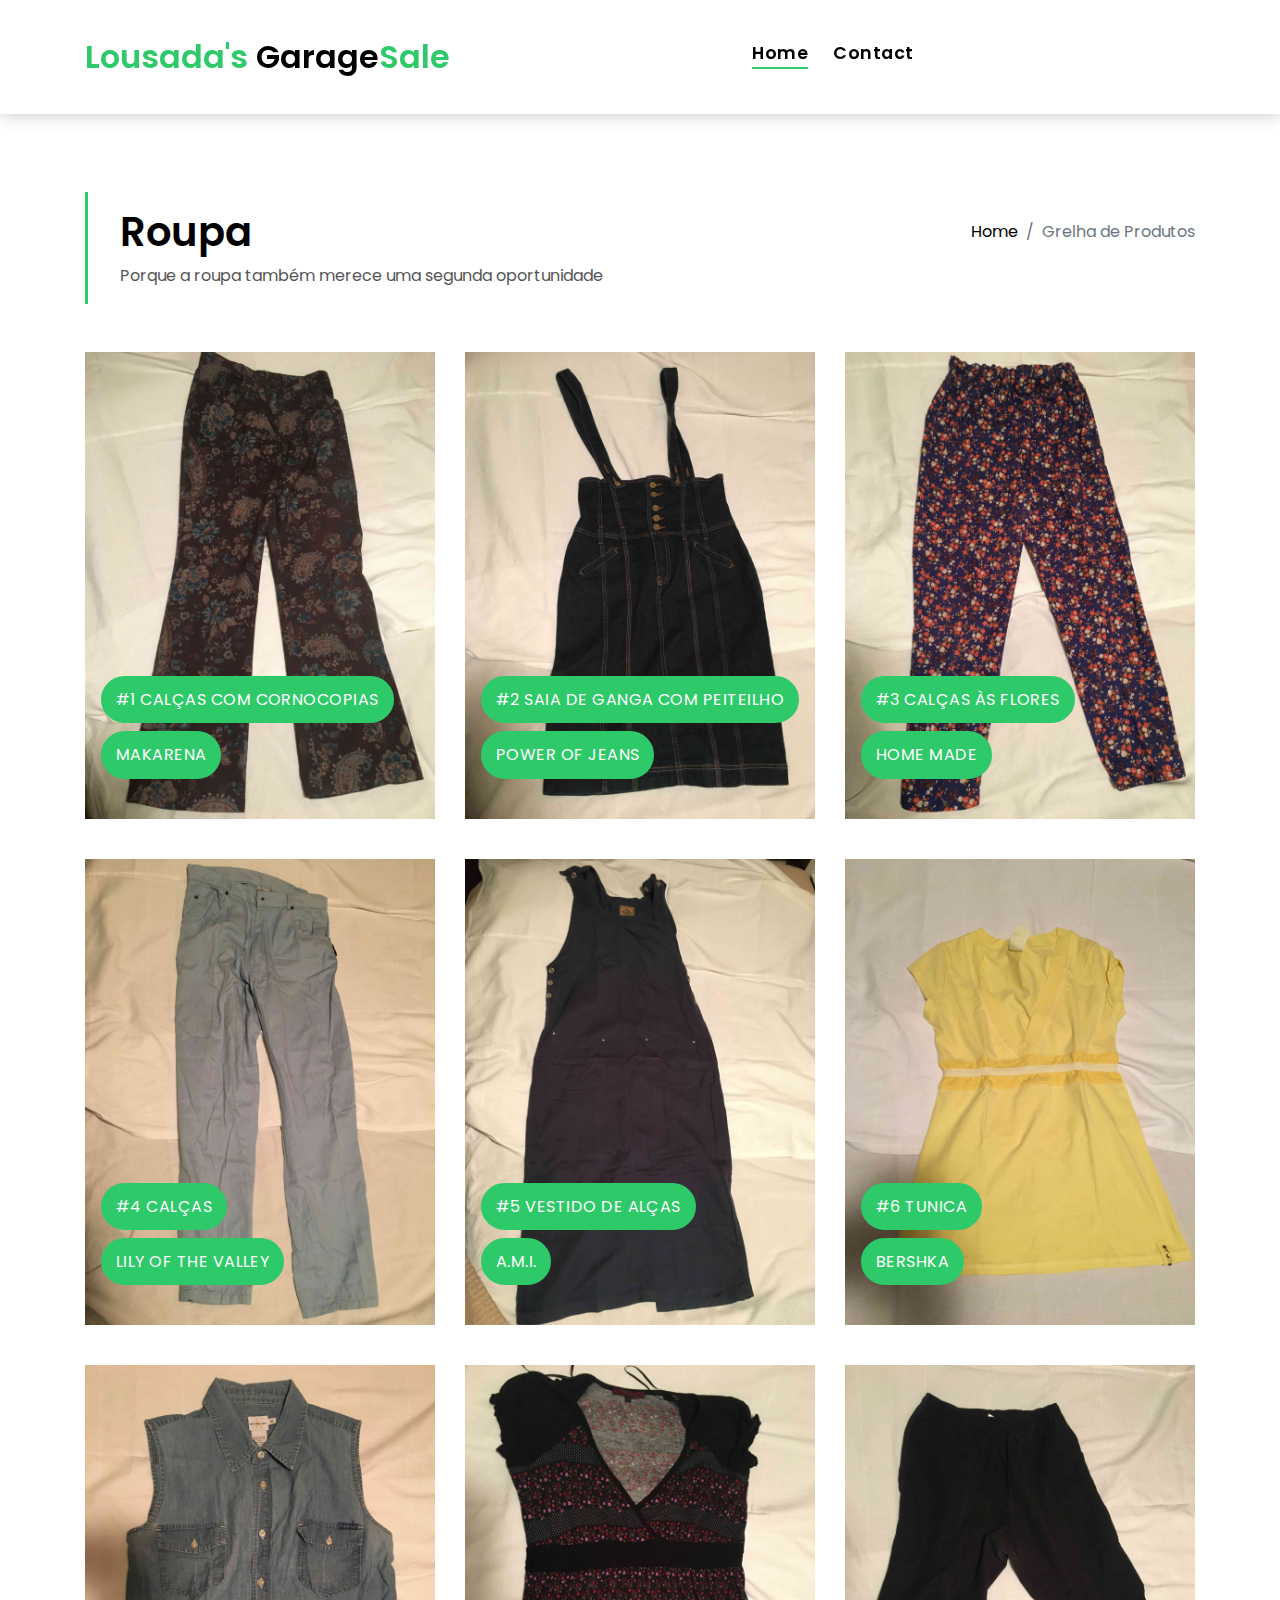
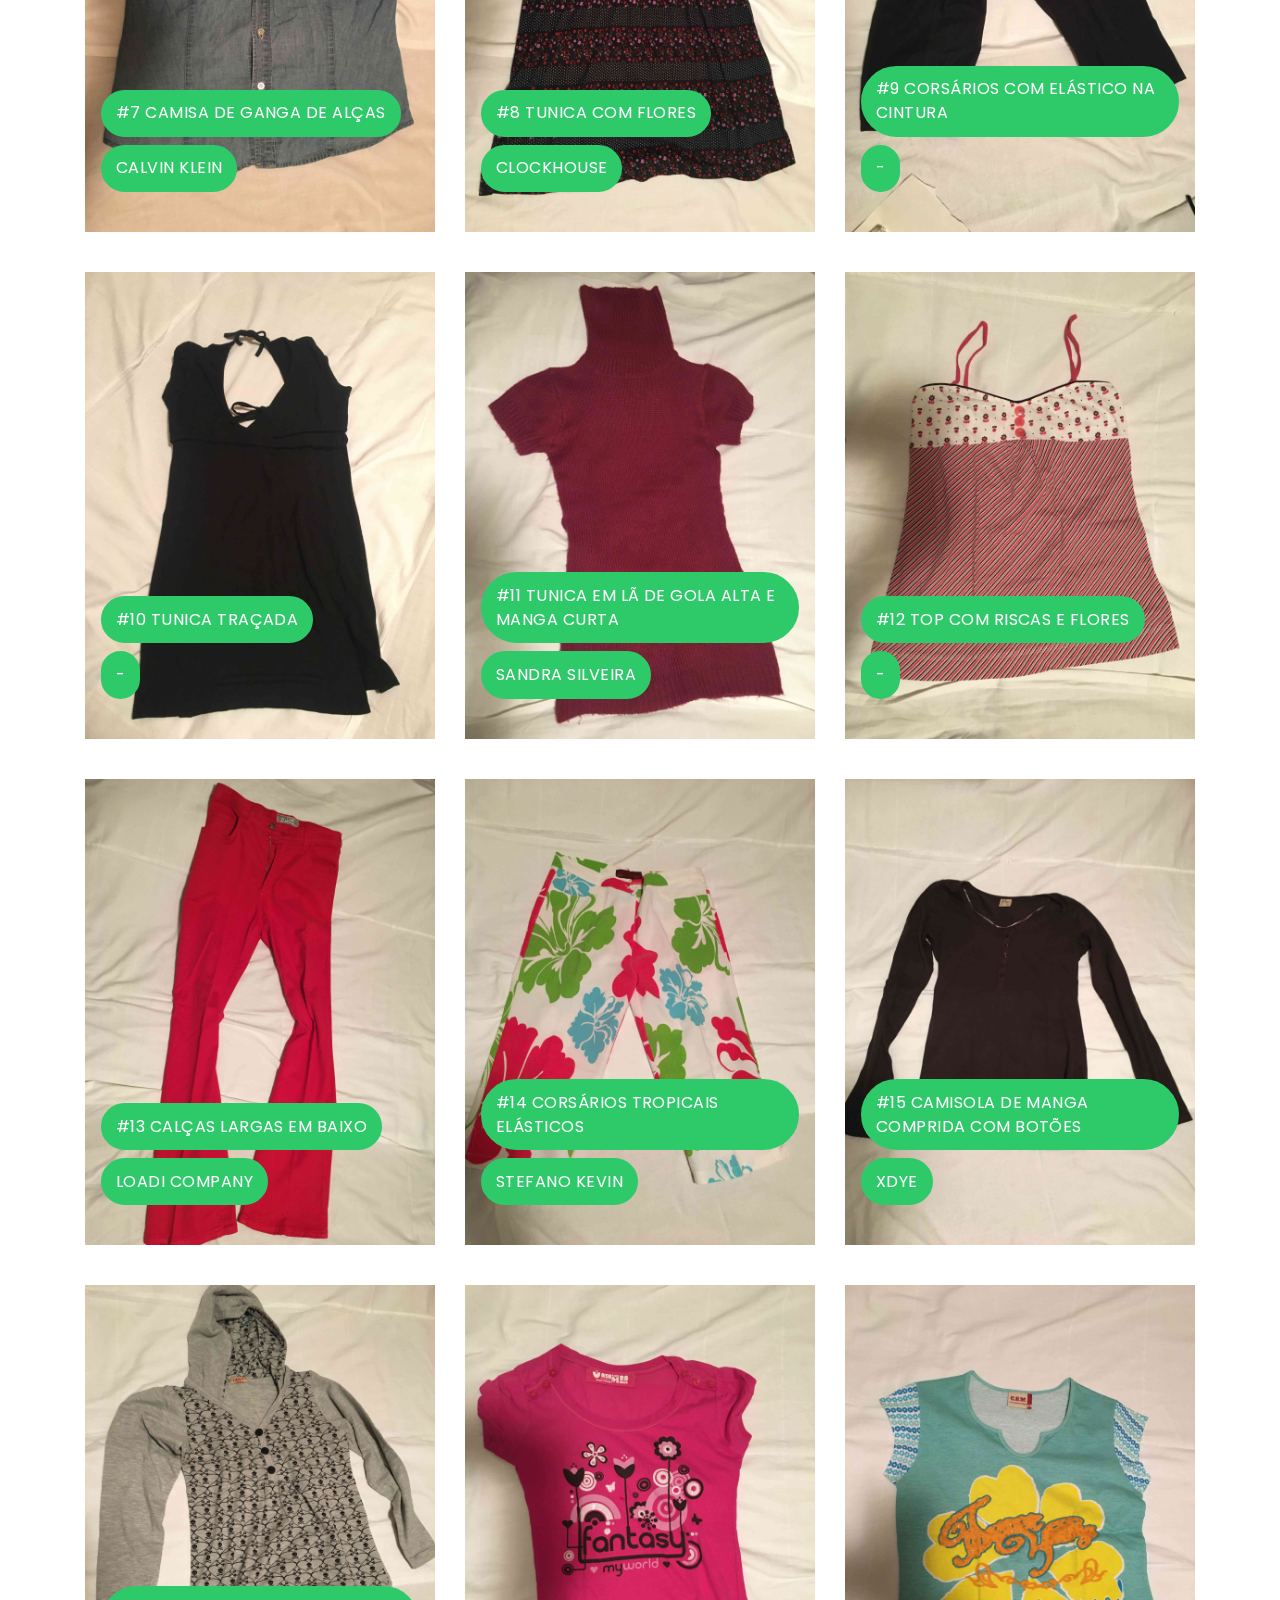
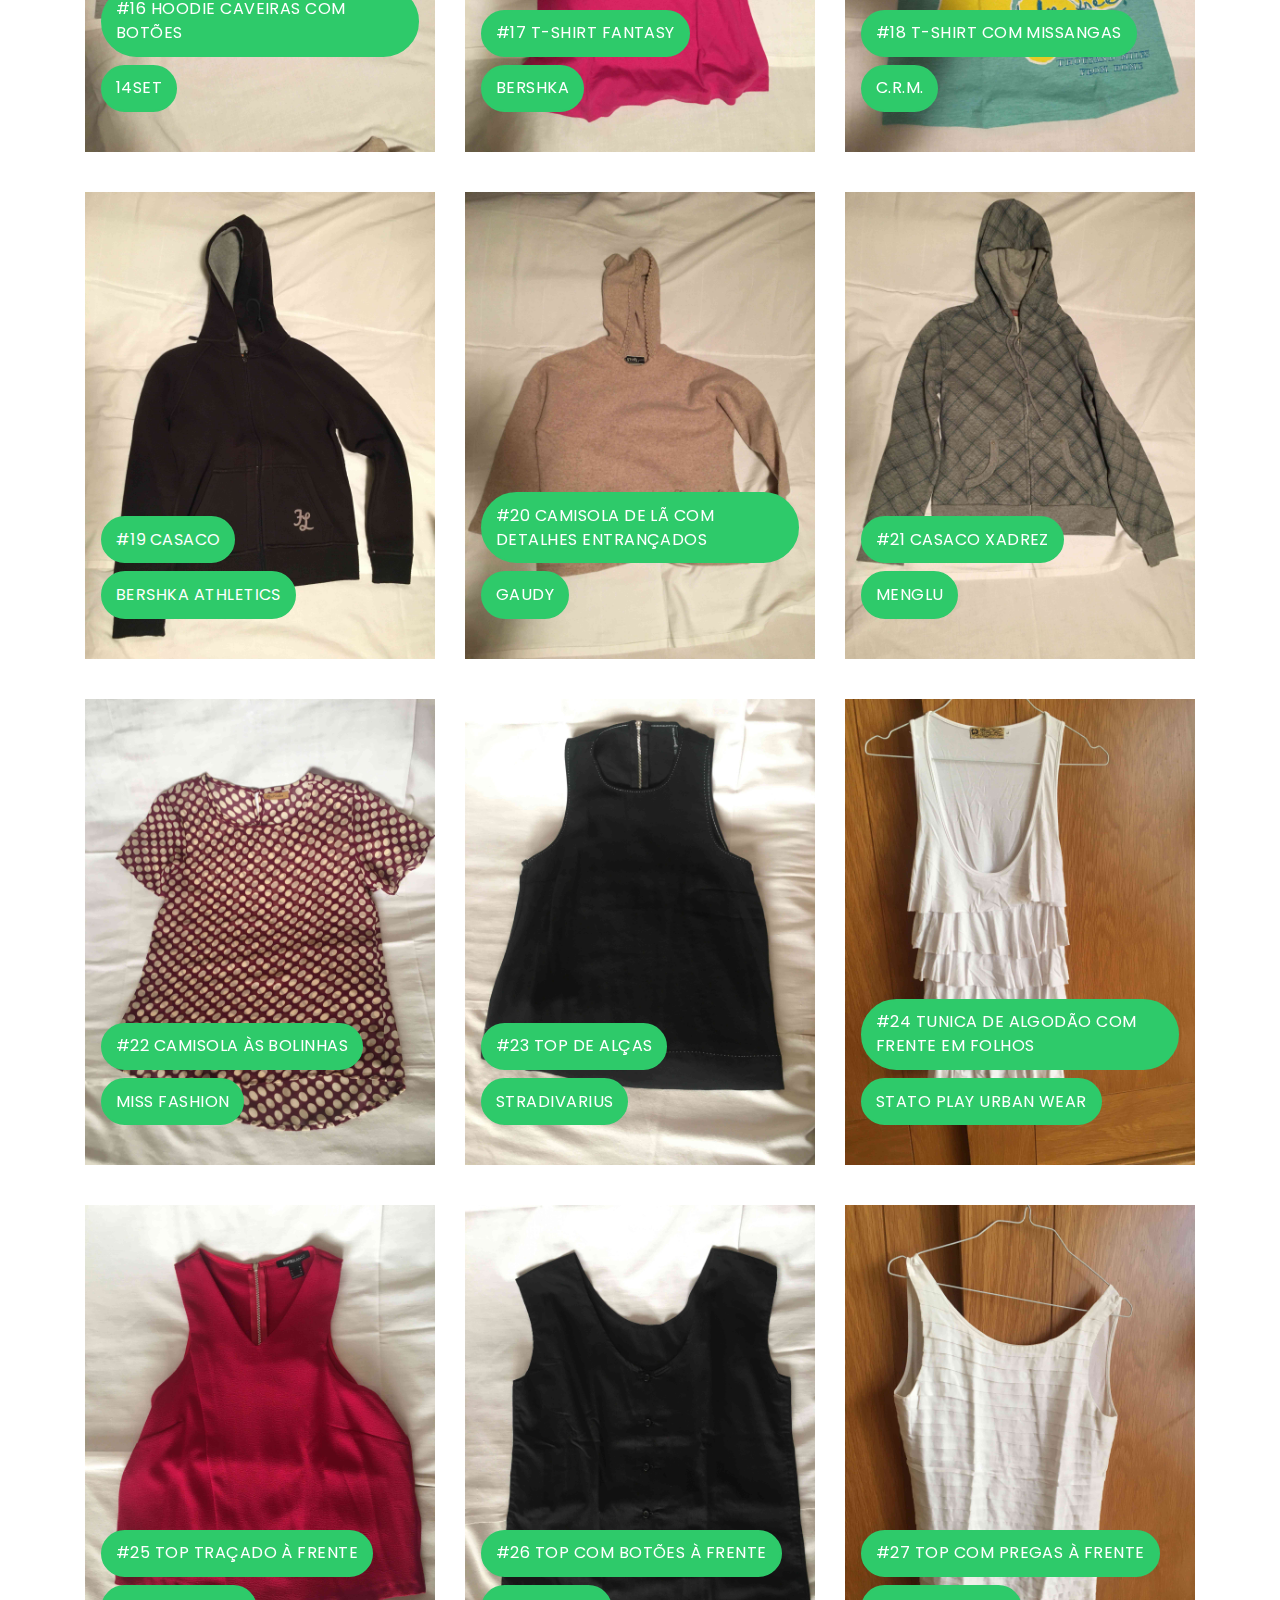
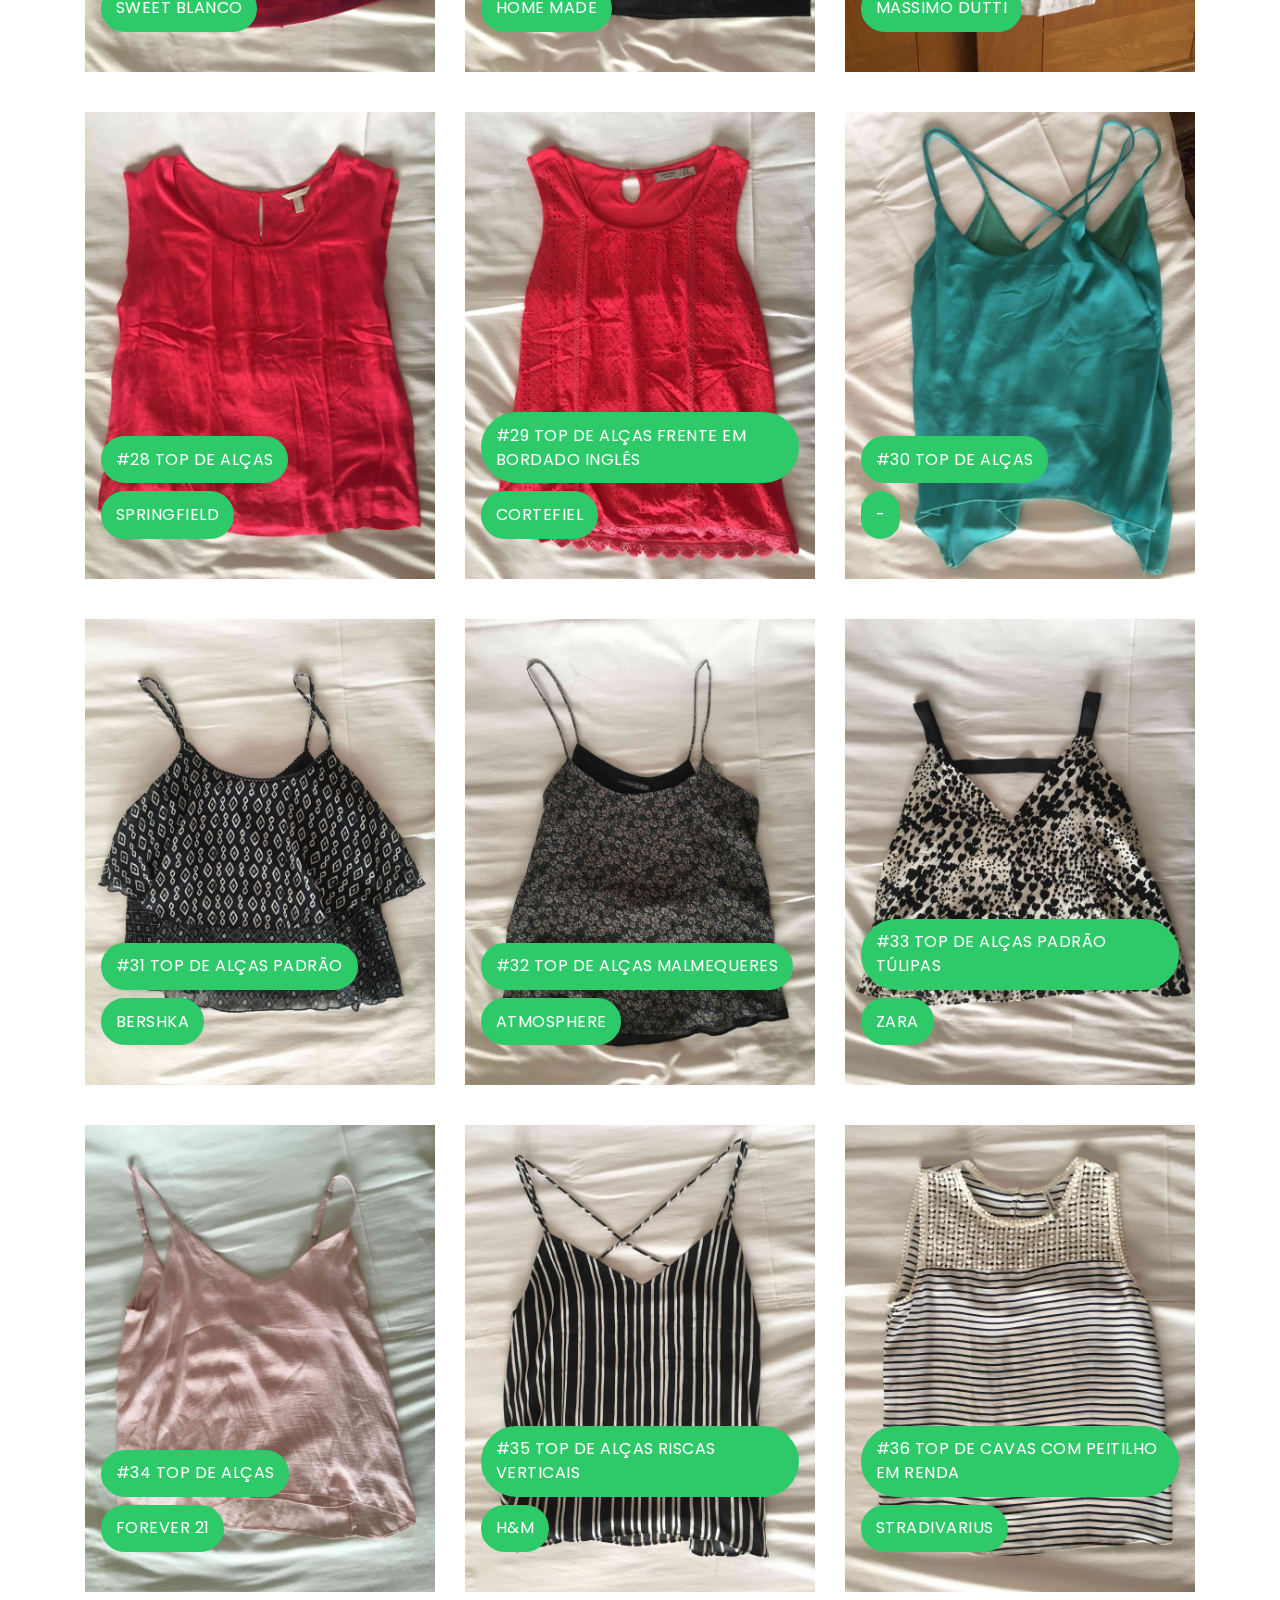
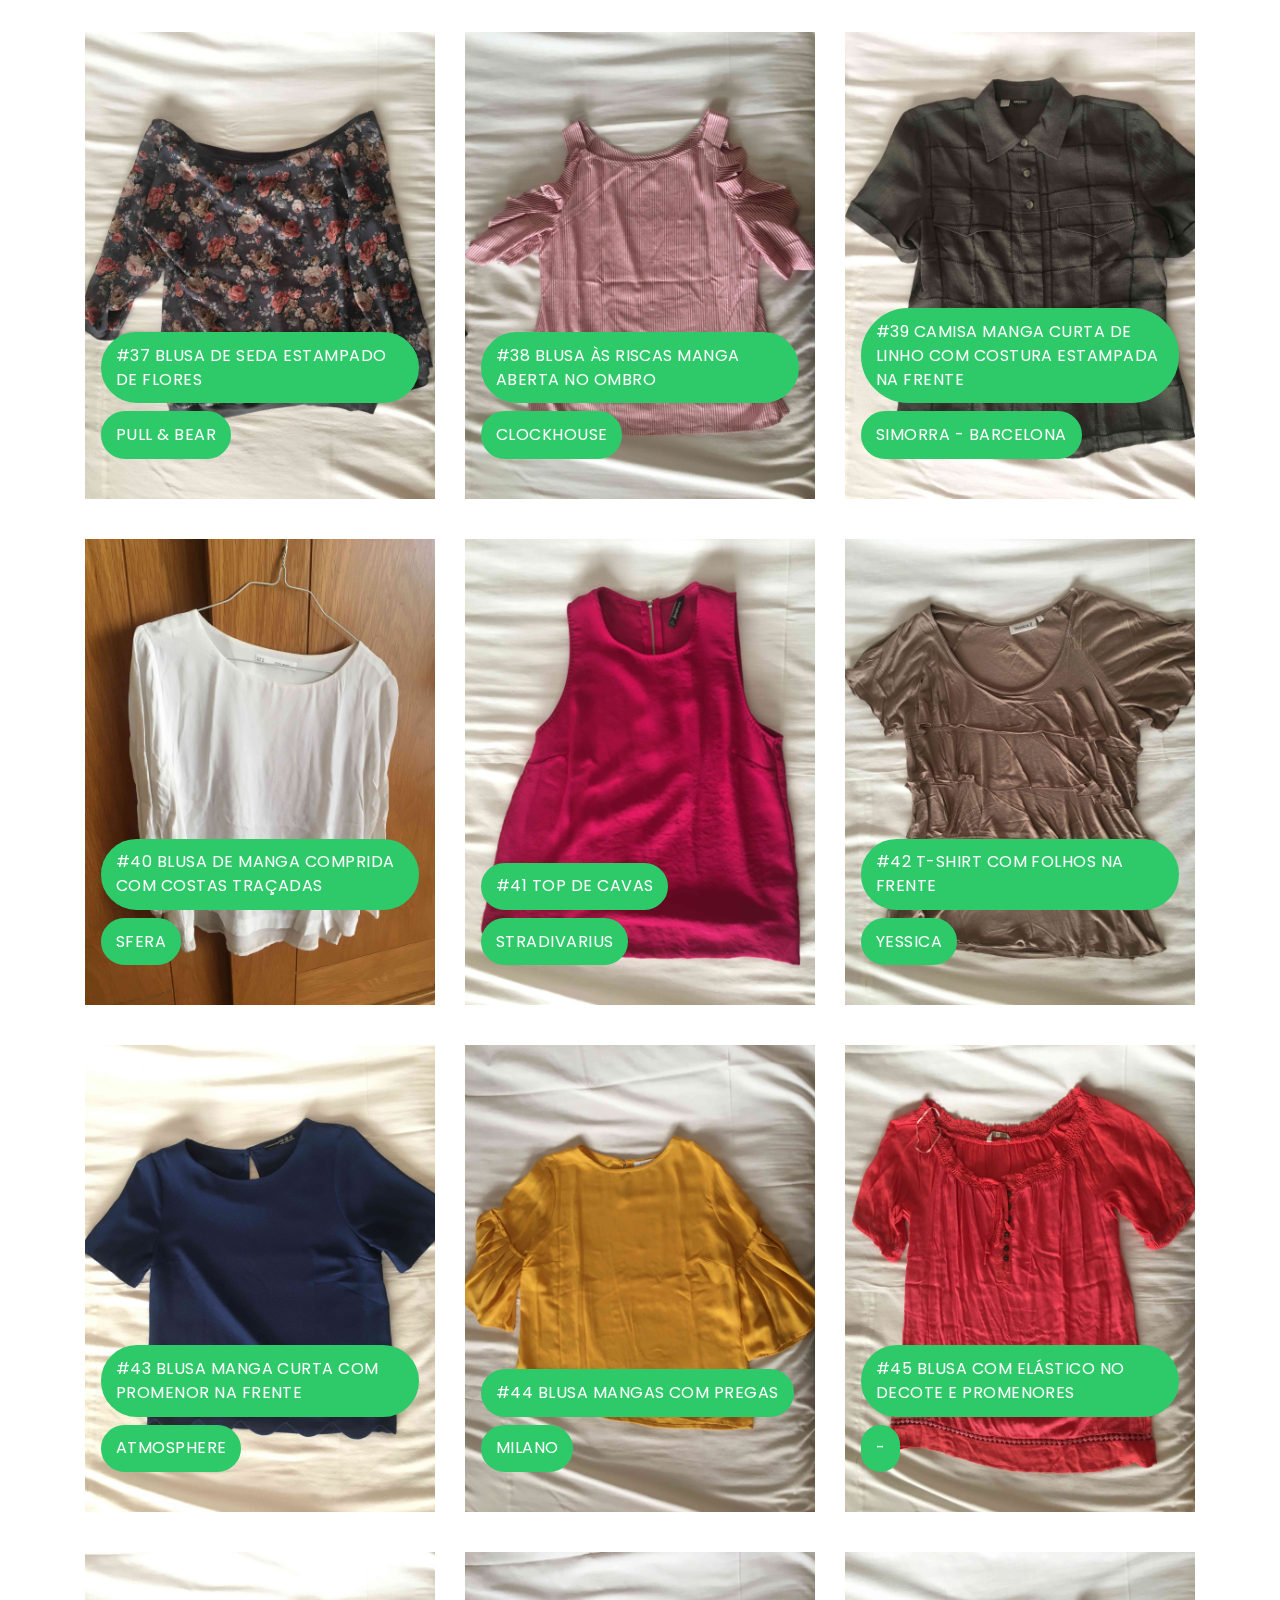
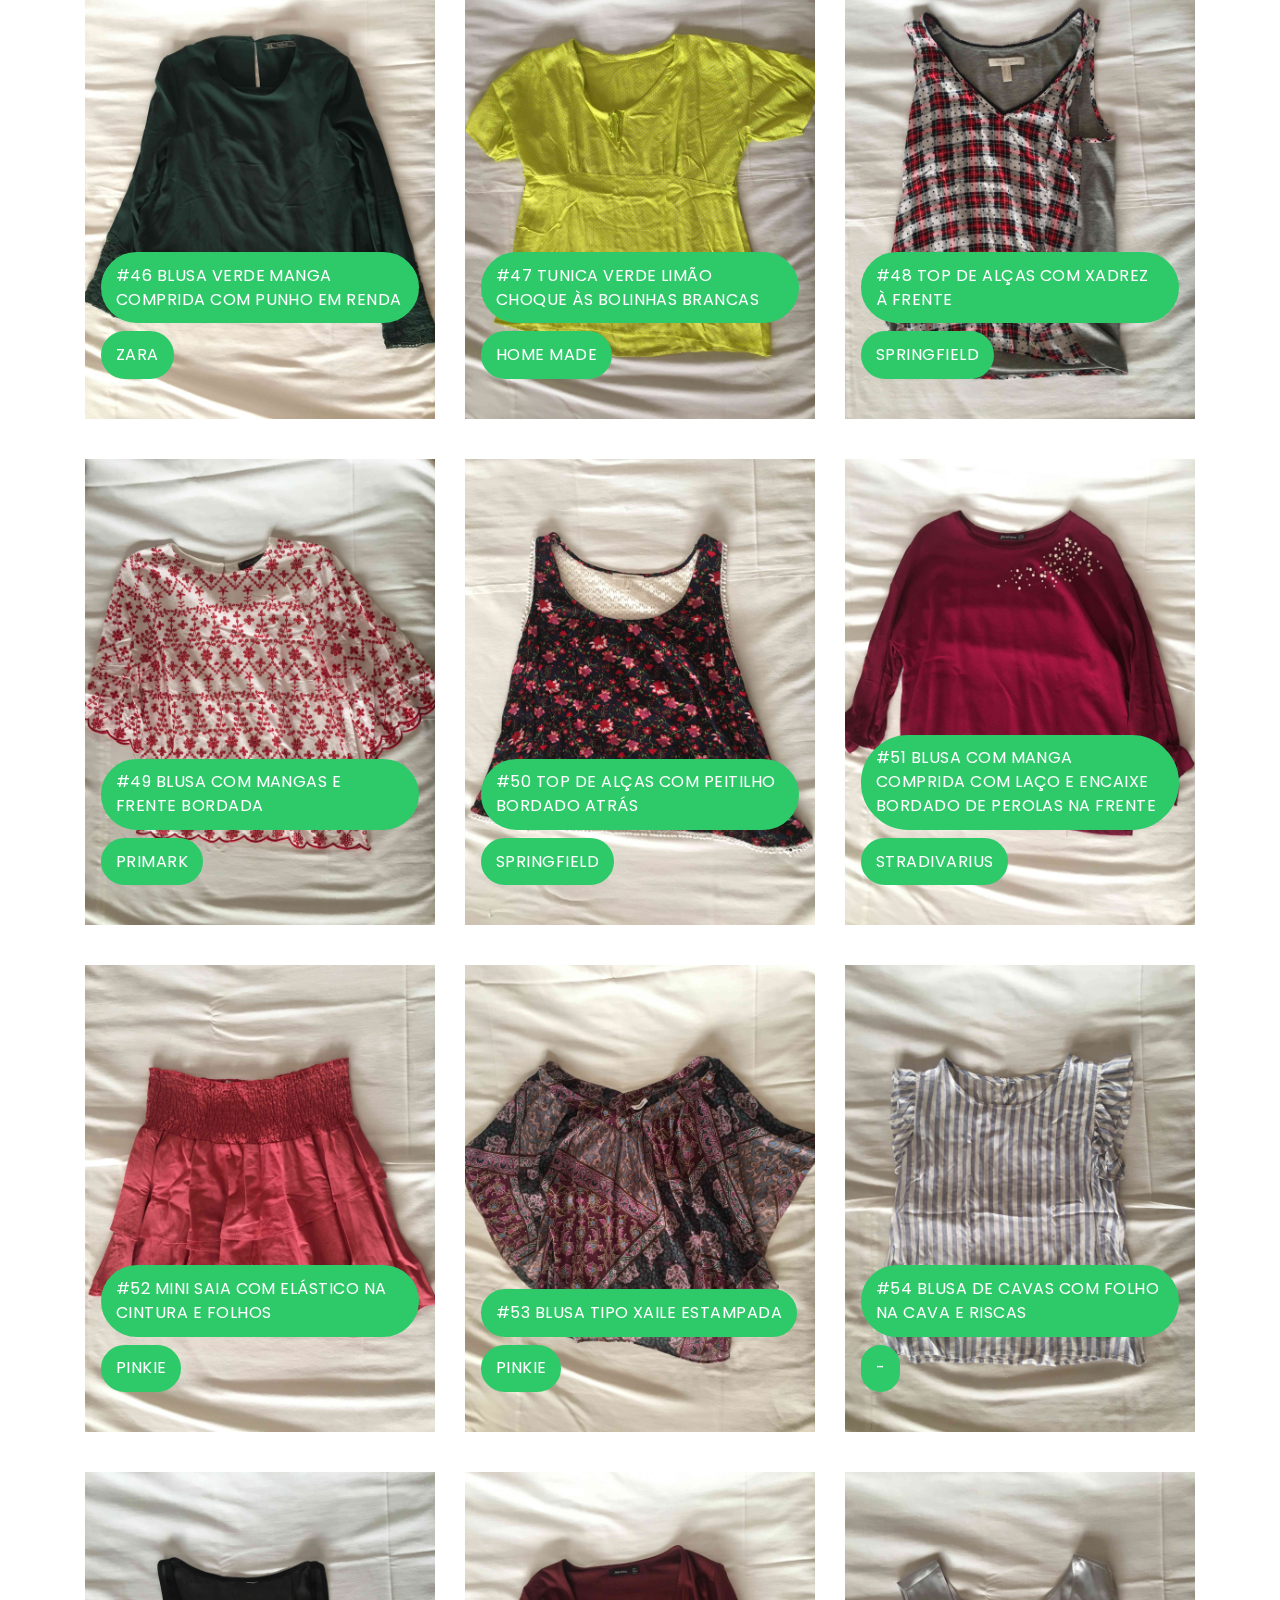
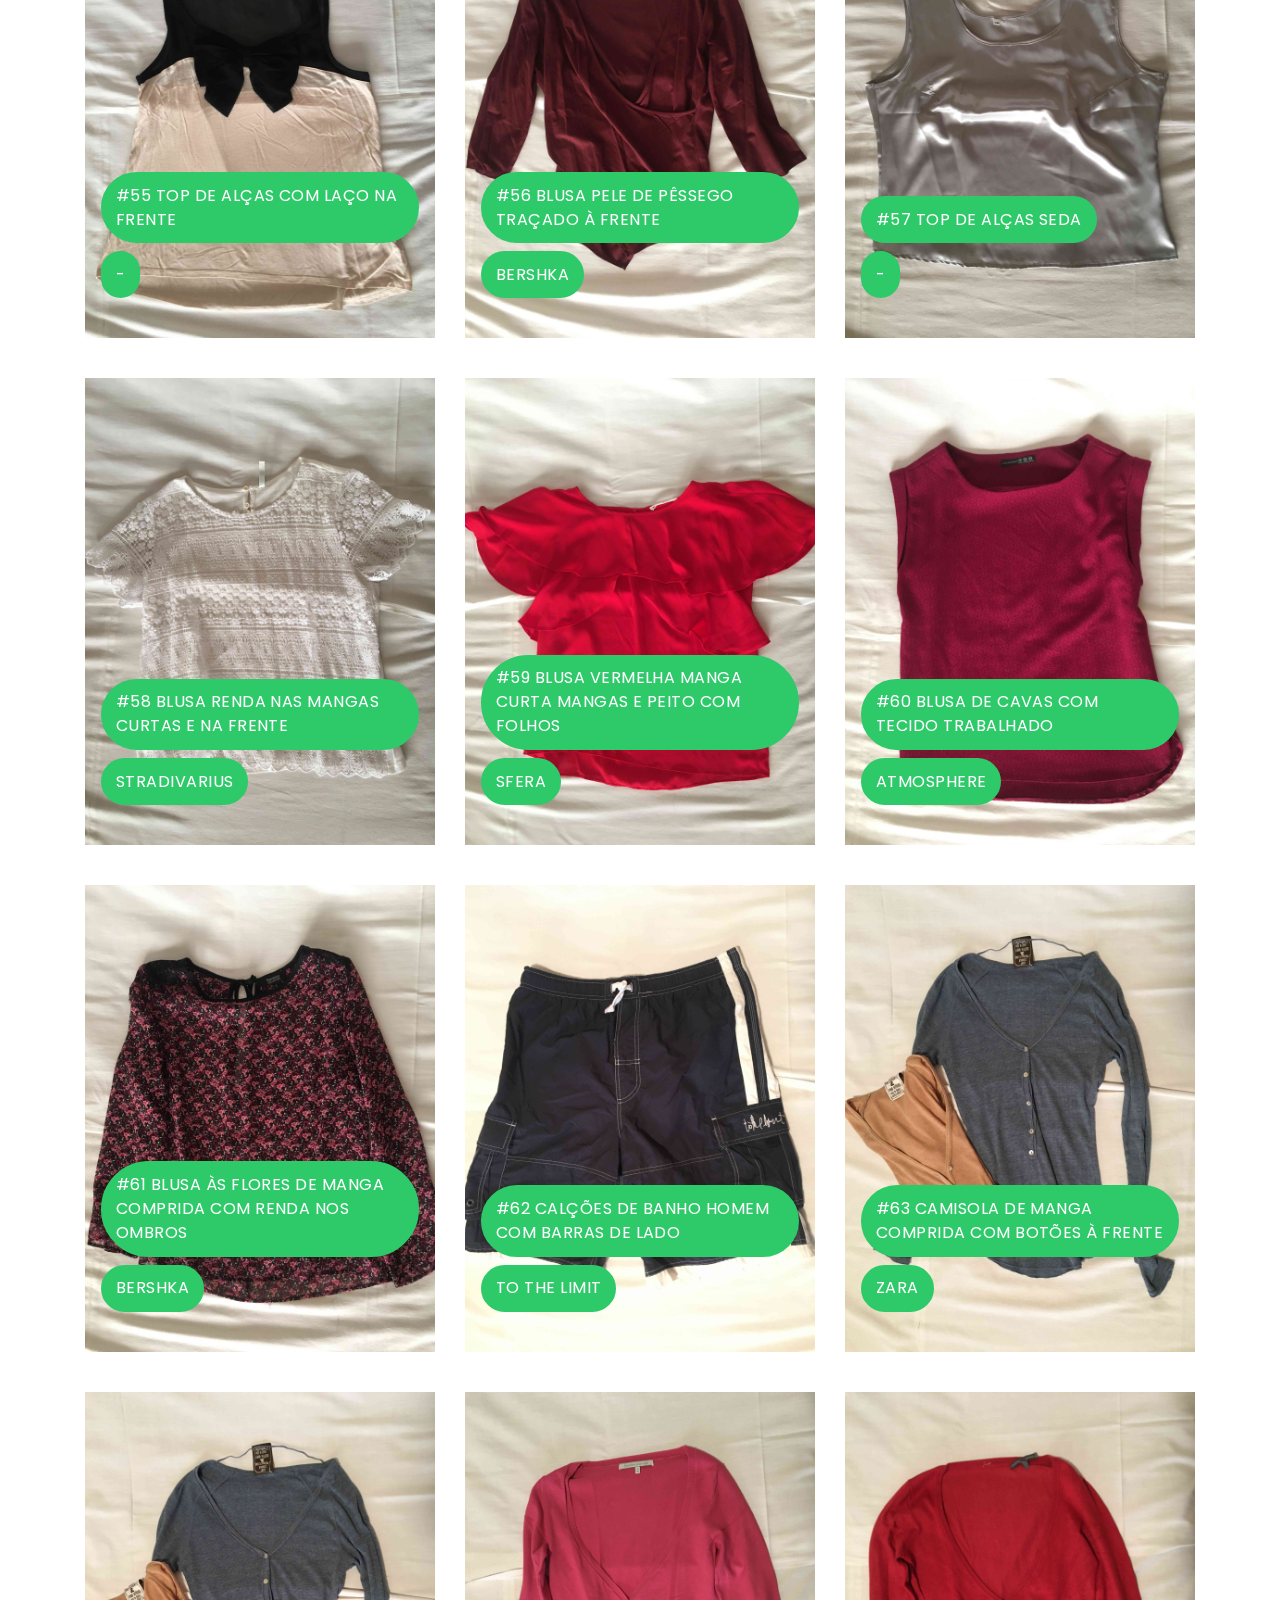
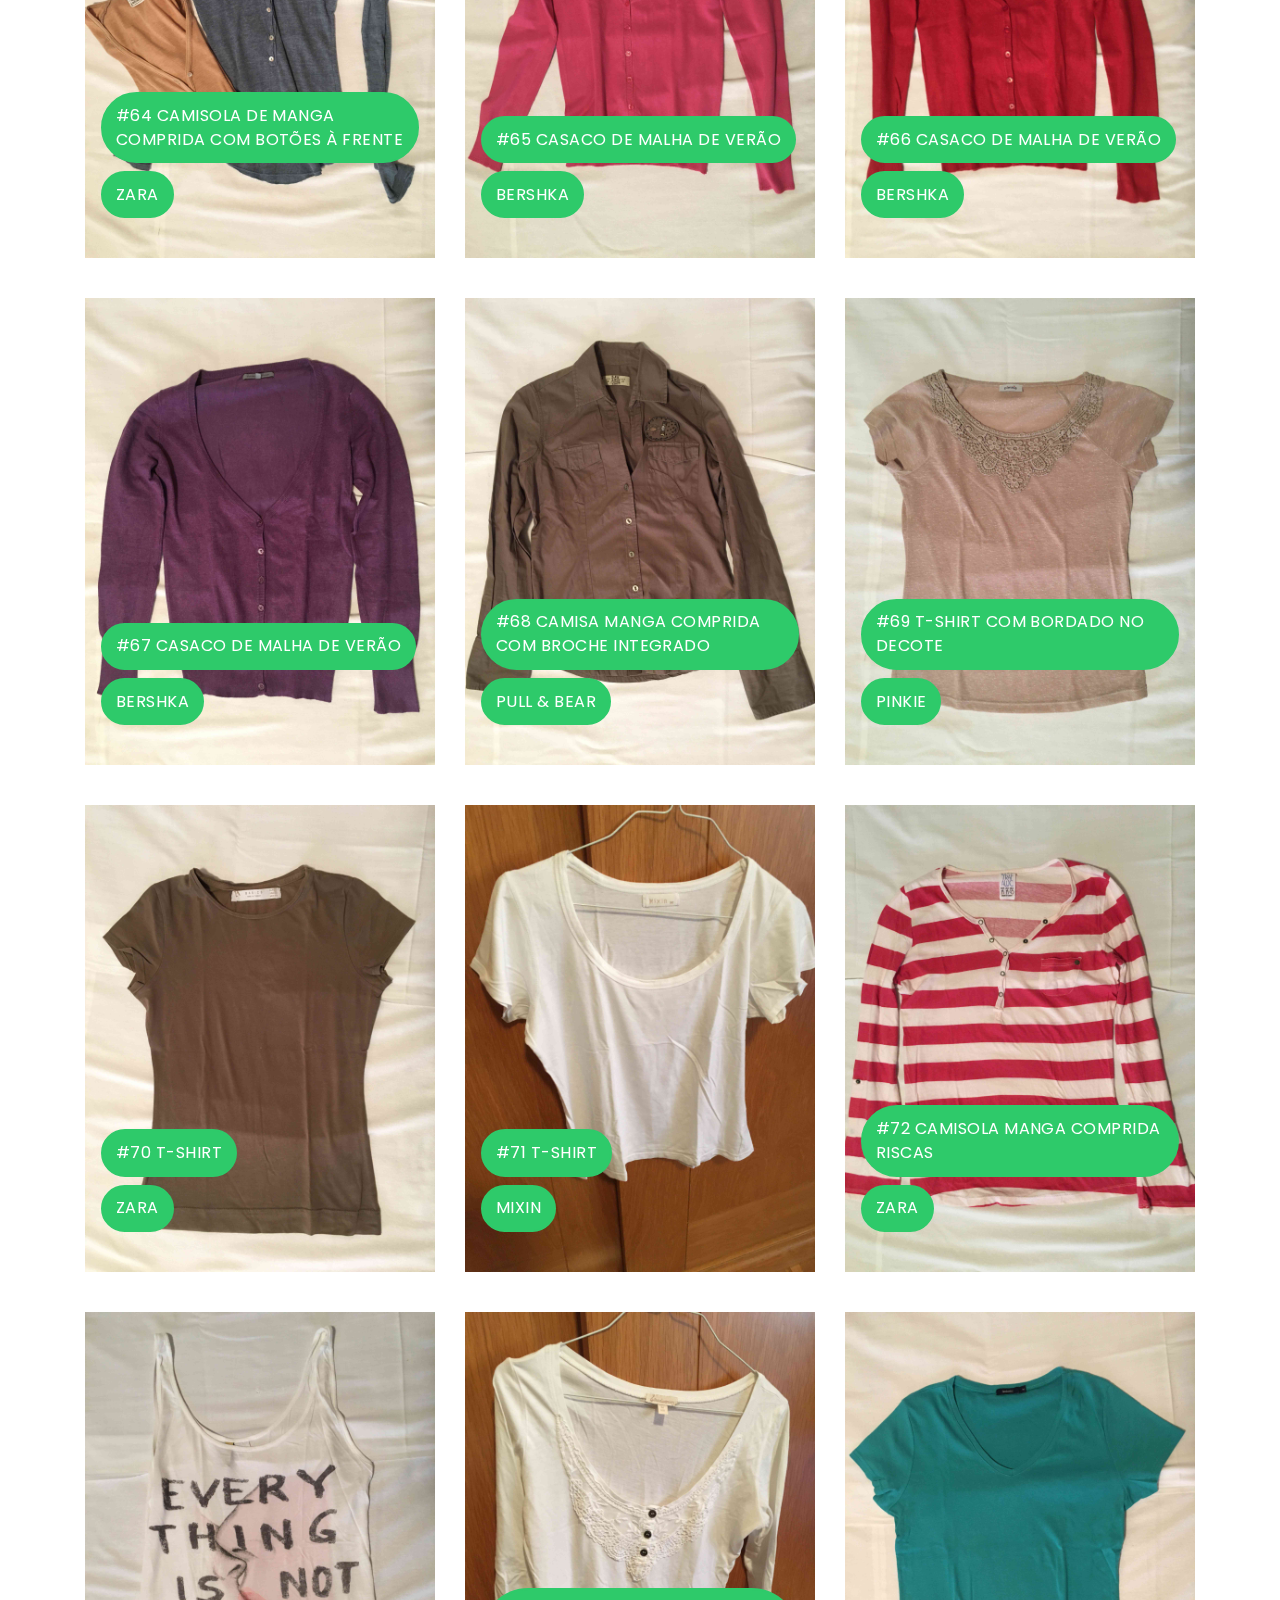
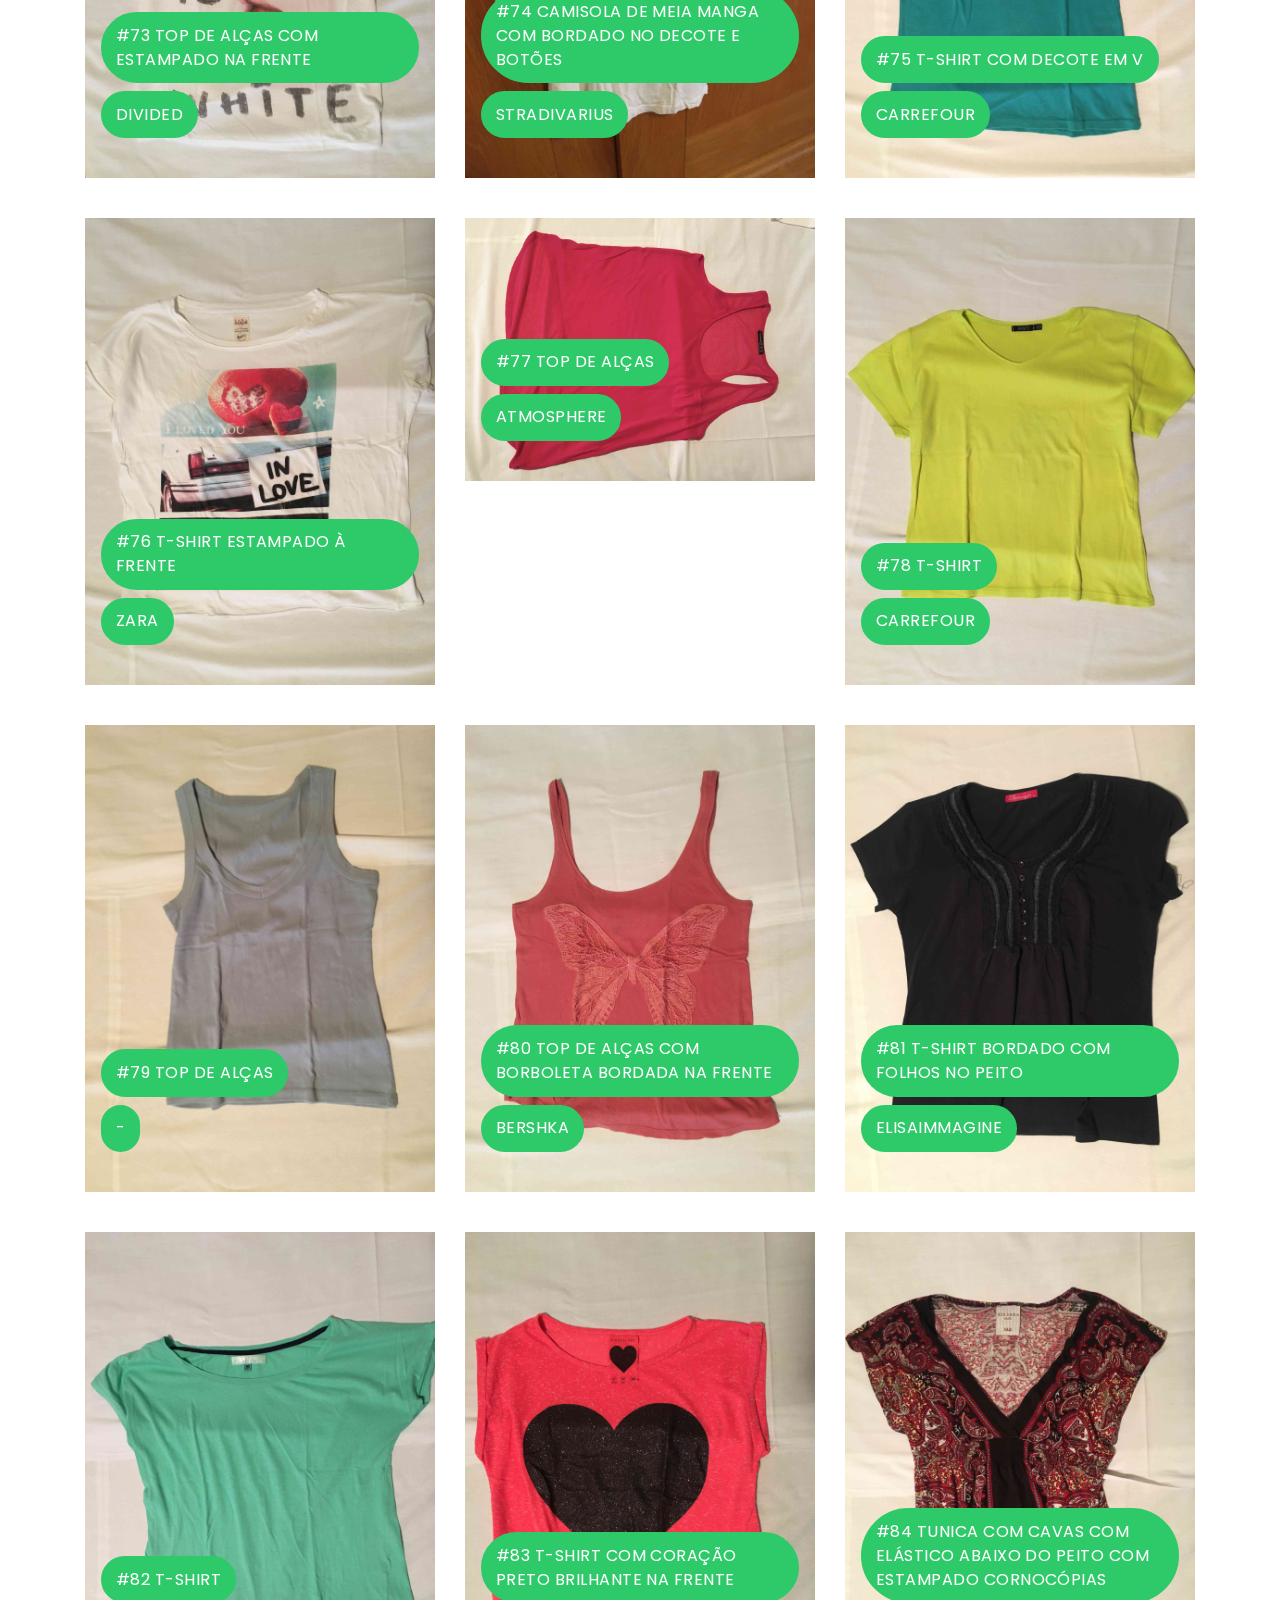
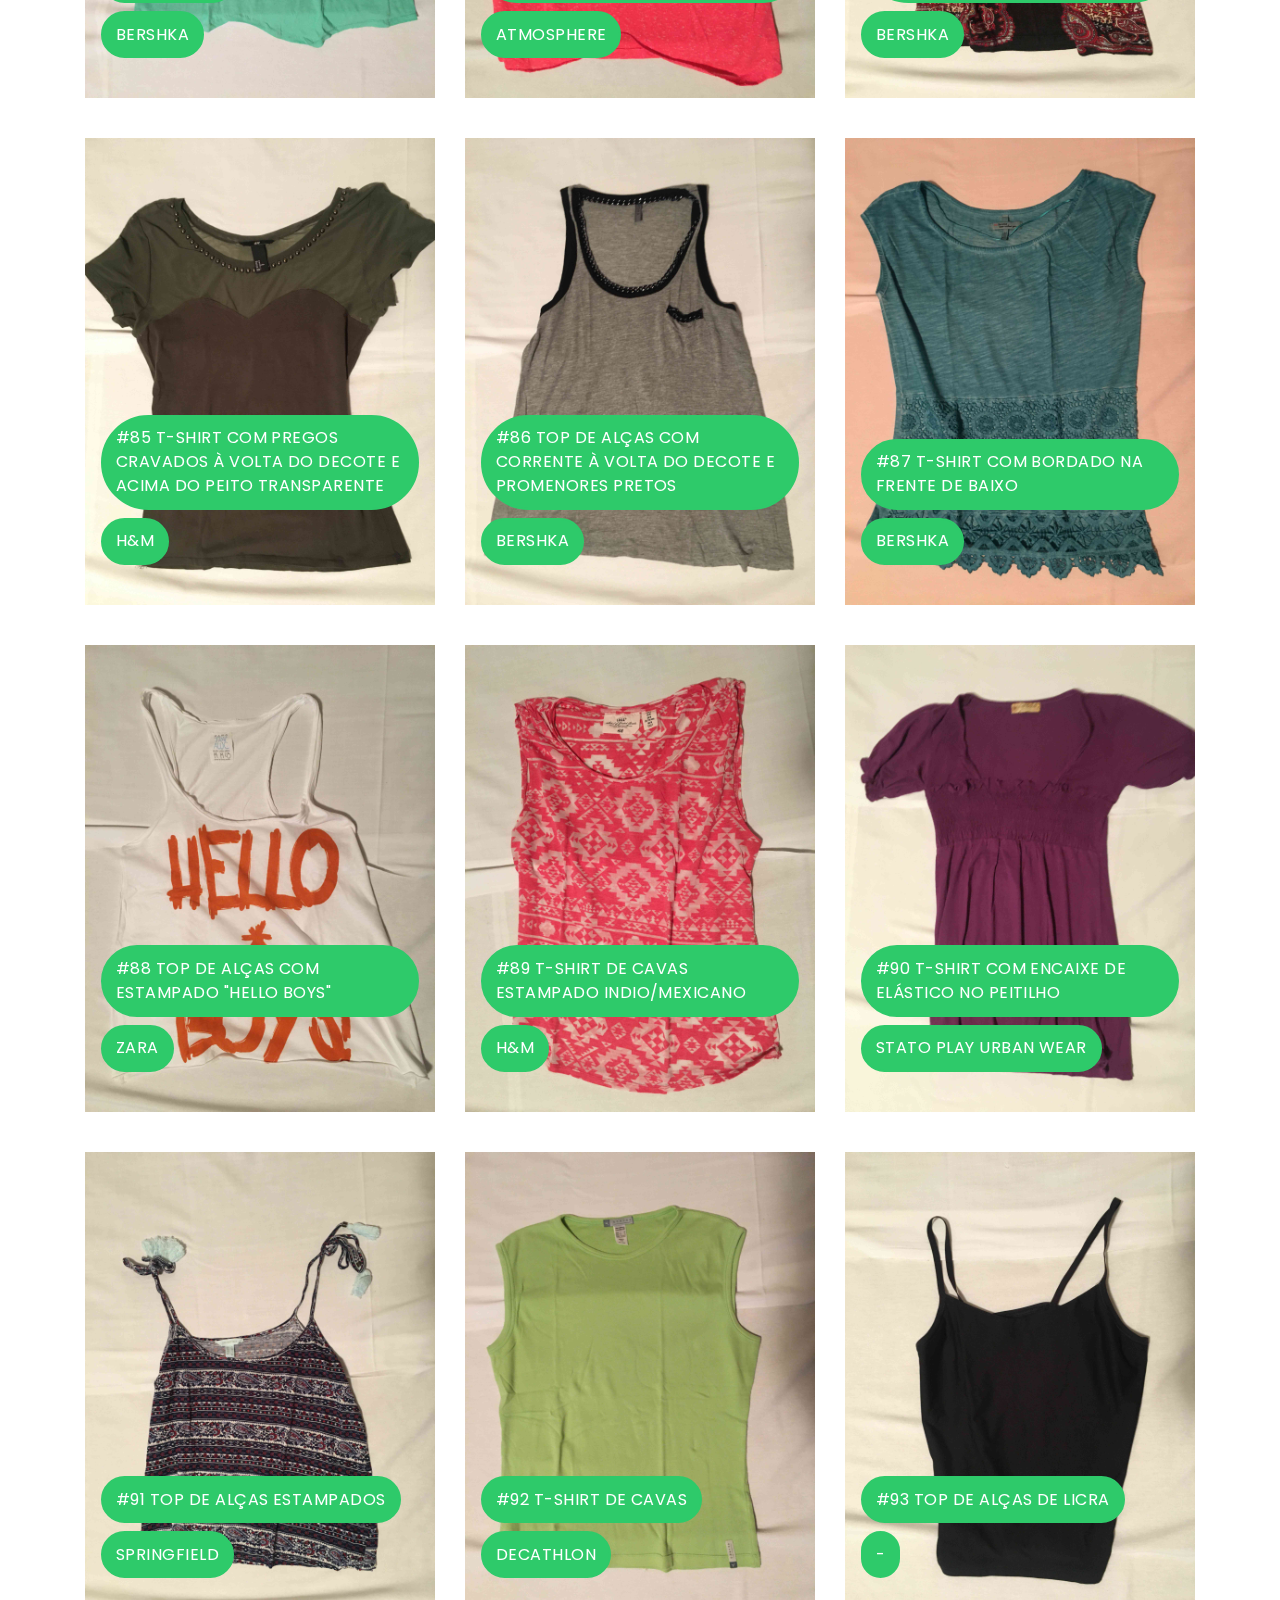
==== commit 794c6e20: "Added file compressor" ====
--- a/index.html
+++ b/index.html
@@ -141,7 +141,7 @@
       </button>
       <a class="navbar-brand text-brand" href="index.html"><span class="color-b">Lousada's</span> Garage<span class="color-b">Sale</span></a>
       <button type="button" class="btn btn-link nav-search navbar-toggle-box-collapse d-md-none" data-toggle="collapse" data-target="#navbarTogglerDemo01" aria-expanded="false">
-        <span class="fa fa-search" aria-hidden="true"></span>
+        <!-- <span class="fa fa-search" aria-hidden="true"></span> -->
       </button>
       <div class="navbar-collapse collapse justify-content-center" id="navbarDefault">
         <ul class="navbar-nav">
@@ -188,7 +188,7 @@
           <div class="col-md-12 col-lg-8">
             <div class="title-single-box">
               <h1 class="title-single">Roupa</h1>
-              <span class="color-text-a">Roupa</span>
+              <span class="color-text-a">Porque a roupa tamb&eacute;m merece uma segunda oportunidade</span>
             </div>
           </div>
           <div class="col-md-12 col-lg-4">
@@ -226,7 +226,7 @@
           </div> -->
           <div class="col-md-4">
             <div class="card-box-a">
-                <div class="img-box-a"> <img src="assets/img/product_photos/1.JPG" alt="" class="img-a img-fluid"> </div>
+                <div class="img-box-a"> <img src="./assets/img/product_photos/1.JPG" alt="" class="img-a img-fluid"> </div>
                 <div class="card-overlay">
                     <div class="card-overlay-a-content">
                         <div class="card-header-a">
@@ -256,7 +256,7 @@
         </div>
         <div class="col-md-4">
             <div class="card-box-a">
-                <div class="img-box-a"> <img src="assets/img/product_photos/2.JPG" alt="" class="img-a img-fluid"> </div>
+                <div class="img-box-a"> <img src="./assets/img/product_photos/2.JPG" alt="" class="img-a img-fluid"> </div>
                 <div class="card-overlay">
                     <div class="card-overlay-a-content">
                         <div class="card-header-a">
@@ -286,7 +286,7 @@
         </div>
         <div class="col-md-4">
             <div class="card-box-a">
-                <div class="img-box-a"> <img src="assets/img/product_photos/3.JPG" alt="" class="img-a img-fluid"> </div>
+                <div class="img-box-a"> <img src="./assets/img/product_photos/3.JPG" alt="" class="img-a img-fluid"> </div>
                 <div class="card-overlay">
                     <div class="card-overlay-a-content">
                         <div class="card-header-a">
@@ -316,7 +316,7 @@
         </div>
         <div class="col-md-4">
             <div class="card-box-a">
-                <div class="img-box-a"> <img src="assets/img/product_photos/4.JPG" alt="" class="img-a img-fluid"> </div>
+                <div class="img-box-a"> <img src="./assets/img/product_photos/4.JPG" alt="" class="img-a img-fluid"> </div>
                 <div class="card-overlay">
                     <div class="card-overlay-a-content">
                         <div class="card-header-a">
@@ -346,7 +346,7 @@
         </div>
         <div class="col-md-4">
             <div class="card-box-a">
-                <div class="img-box-a"> <img src="assets/img/product_photos/5.JPG" alt="" class="img-a img-fluid"> </div>
+                <div class="img-box-a"> <img src="./assets/img/product_photos/5.JPG" alt="" class="img-a img-fluid"> </div>
                 <div class="card-overlay">
                     <div class="card-overlay-a-content">
                         <div class="card-header-a">
@@ -376,7 +376,7 @@
         </div>
         <div class="col-md-4">
             <div class="card-box-a">
-                <div class="img-box-a"> <img src="assets/img/product_photos/6.JPG" alt="" class="img-a img-fluid"> </div>
+                <div class="img-box-a"> <img src="./assets/img/product_photos/6.JPG" alt="" class="img-a img-fluid"> </div>
                 <div class="card-overlay">
                     <div class="card-overlay-a-content">
                         <div class="card-header-a">
@@ -406,7 +406,7 @@
         </div>
         <div class="col-md-4">
             <div class="card-box-a">
-                <div class="img-box-a"> <img src="assets/img/product_photos/7.JPG" alt="" class="img-a img-fluid"> </div>
+                <div class="img-box-a"> <img src="./assets/img/product_photos/7.JPG" alt="" class="img-a img-fluid"> </div>
                 <div class="card-overlay">
                     <div class="card-overlay-a-content">
                         <div class="card-header-a">
@@ -436,7 +436,7 @@
         </div>
         <div class="col-md-4">
             <div class="card-box-a">
-                <div class="img-box-a"> <img src="assets/img/product_photos/8.JPG" alt="" class="img-a img-fluid"> </div>
+                <div class="img-box-a"> <img src="./assets/img/product_photos/8.JPG" alt="" class="img-a img-fluid"> </div>
                 <div class="card-overlay">
                     <div class="card-overlay-a-content">
                         <div class="card-header-a">
@@ -466,7 +466,7 @@
         </div>
         <div class="col-md-4">
             <div class="card-box-a">
-                <div class="img-box-a"> <img src="assets/img/product_photos/9.JPG" alt="" class="img-a img-fluid"> </div>
+                <div class="img-box-a"> <img src="./assets/img/product_photos/9.JPG" alt="" class="img-a img-fluid"> </div>
                 <div class="card-overlay">
                     <div class="card-overlay-a-content">
                         <div class="card-header-a">
@@ -497,7 +497,7 @@
         </div>
         <div class="col-md-4">
             <div class="card-box-a">
-                <div class="img-box-a"> <img src="assets/img/product_photos/10.JPG" alt="" class="img-a img-fluid"> </div>
+                <div class="img-box-a"> <img src="./assets/img/product_photos/10.JPG" alt="" class="img-a img-fluid"> </div>
                 <div class="card-overlay">
                     <div class="card-overlay-a-content">
                         <div class="card-header-a">
@@ -527,7 +527,7 @@
         </div>
         <div class="col-md-4">
             <div class="card-box-a">
-                <div class="img-box-a"> <img src="assets/img/product_photos/11.JPG" alt="" class="img-a img-fluid"> </div>
+                <div class="img-box-a"> <img src="./assets/img/product_photos/11.JPG" alt="" class="img-a img-fluid"> </div>
                 <div class="card-overlay">
                     <div class="card-overlay-a-content">
                         <div class="card-header-a">
@@ -558,7 +558,7 @@
         </div>
         <div class="col-md-4">
             <div class="card-box-a">
-                <div class="img-box-a"> <img src="assets/img/product_photos/12.JPG" alt="" class="img-a img-fluid"> </div>
+                <div class="img-box-a"> <img src="./assets/img/product_photos/12.JPG" alt="" class="img-a img-fluid"> </div>
                 <div class="card-overlay">
                     <div class="card-overlay-a-content">
                         <div class="card-header-a">
@@ -588,7 +588,7 @@
         </div>
         <div class="col-md-4">
             <div class="card-box-a">
-                <div class="img-box-a"> <img src="assets/img/product_photos/13.JPG" alt="" class="img-a img-fluid"> </div>
+                <div class="img-box-a"> <img src="./assets/img/product_photos/13.JPG" alt="" class="img-a img-fluid"> </div>
                 <div class="card-overlay">
                     <div class="card-overlay-a-content">
                         <div class="card-header-a">
@@ -618,7 +618,7 @@
         </div>
         <div class="col-md-4">
             <div class="card-box-a">
-                <div class="img-box-a"> <img src="assets/img/product_photos/14.JPG" alt="" class="img-a img-fluid"> </div>
+                <div class="img-box-a"> <img src="./assets/img/product_photos/14.JPG" alt="" class="img-a img-fluid"> </div>
                 <div class="card-overlay">
                     <div class="card-overlay-a-content">
                         <div class="card-header-a">
@@ -649,7 +649,7 @@
         </div>
         <div class="col-md-4">
             <div class="card-box-a">
-                <div class="img-box-a"> <img src="assets/img/product_photos/15.JPG" alt="" class="img-a img-fluid"> </div>
+                <div class="img-box-a"> <img src="./assets/img/product_photos/15.JPG" alt="" class="img-a img-fluid"> </div>
                 <div class="card-overlay">
                     <div class="card-overlay-a-content">
                         <div class="card-header-a">
@@ -680,7 +680,7 @@
         </div>
         <div class="col-md-4">
             <div class="card-box-a">
-                <div class="img-box-a"> <img src="assets/img/product_photos/16.JPG" alt="" class="img-a img-fluid"> </div>
+                <div class="img-box-a"> <img src="./assets/img/product_photos/16.JPG" alt="" class="img-a img-fluid"> </div>
                 <div class="card-overlay">
                     <div class="card-overlay-a-content">
                         <div class="card-header-a">
@@ -711,7 +711,7 @@
         </div>
         <div class="col-md-4">
             <div class="card-box-a">
-                <div class="img-box-a"> <img src="assets/img/product_photos/17.JPG" alt="" class="img-a img-fluid"> </div>
+                <div class="img-box-a"> <img src="./assets/img/product_photos/17.JPG" alt="" class="img-a img-fluid"> </div>
                 <div class="card-overlay">
                     <div class="card-overlay-a-content">
                         <div class="card-header-a">
@@ -741,7 +741,7 @@
         </div>
         <div class="col-md-4">
             <div class="card-box-a">
-                <div class="img-box-a"> <img src="assets/img/product_photos/18.JPG" alt="" class="img-a img-fluid"> </div>
+                <div class="img-box-a"> <img src="./assets/img/product_photos/18.JPG" alt="" class="img-a img-fluid"> </div>
                 <div class="card-overlay">
                     <div class="card-overlay-a-content">
                         <div class="card-header-a">
@@ -771,7 +771,7 @@
         </div>
         <div class="col-md-4">
             <div class="card-box-a">
-                <div class="img-box-a"> <img src="assets/img/product_photos/19.JPG" alt="" class="img-a img-fluid"> </div>
+                <div class="img-box-a"> <img src="./assets/img/product_photos/19.JPG" alt="" class="img-a img-fluid"> </div>
                 <div class="card-overlay">
                     <div class="card-overlay-a-content">
                         <div class="card-header-a">
@@ -801,7 +801,7 @@
         </div>
         <div class="col-md-4">
             <div class="card-box-a">
-                <div class="img-box-a"> <img src="assets/img/product_photos/20.JPG" alt="" class="img-a img-fluid"> </div>
+                <div class="img-box-a"> <img src="./assets/img/product_photos/20.JPG" alt="" class="img-a img-fluid"> </div>
                 <div class="card-overlay">
                     <div class="card-overlay-a-content">
                         <div class="card-header-a">
@@ -832,7 +832,7 @@
         </div>
         <div class="col-md-4">
             <div class="card-box-a">
-                <div class="img-box-a"> <img src="assets/img/product_photos/21.JPG" alt="" class="img-a img-fluid"> </div>
+                <div class="img-box-a"> <img src="./assets/img/product_photos/21.JPG" alt="" class="img-a img-fluid"> </div>
                 <div class="card-overlay">
                     <div class="card-overlay-a-content">
                         <div class="card-header-a">
@@ -862,7 +862,7 @@
         </div>
         <div class="col-md-4">
             <div class="card-box-a">
-                <div class="img-box-a"> <img src="assets/img/product_photos/22.JPG" alt="" class="img-a img-fluid"> </div>
+                <div class="img-box-a"> <img src="./assets/img/product_photos/22.JPG" alt="" class="img-a img-fluid"> </div>
                 <div class="card-overlay">
                     <div class="card-overlay-a-content">
                         <div class="card-header-a">
@@ -892,7 +892,7 @@
         </div>
         <div class="col-md-4">
             <div class="card-box-a">
-                <div class="img-box-a"> <img src="assets/img/product_photos/23.JPG" alt="" class="img-a img-fluid"> </div>
+                <div class="img-box-a"> <img src="./assets/img/product_photos/23.JPG" alt="" class="img-a img-fluid"> </div>
                 <div class="card-overlay">
                     <div class="card-overlay-a-content">
                         <div class="card-header-a">
@@ -922,7 +922,7 @@
         </div>
         <div class="col-md-4">
             <div class="card-box-a">
-                <div class="img-box-a"> <img src="assets/img/product_photos/24.JPG" alt="" class="img-a img-fluid"> </div>
+                <div class="img-box-a"> <img src="./assets/img/product_photos/24.JPG" alt="" class="img-a img-fluid"> </div>
                 <div class="card-overlay">
                     <div class="card-overlay-a-content">
                         <div class="card-header-a">
@@ -953,7 +953,7 @@
         </div>
         <div class="col-md-4">
             <div class="card-box-a">
-                <div class="img-box-a"> <img src="assets/img/product_photos/25.JPG" alt="" class="img-a img-fluid"> </div>
+                <div class="img-box-a"> <img src="./assets/img/product_photos/25.JPG" alt="" class="img-a img-fluid"> </div>
                 <div class="card-overlay">
                     <div class="card-overlay-a-content">
                         <div class="card-header-a">
@@ -984,7 +984,7 @@
         </div>
         <div class="col-md-4">
             <div class="card-box-a">
-                <div class="img-box-a"> <img src="assets/img/product_photos/26.JPG" alt="" class="img-a img-fluid"> </div>
+                <div class="img-box-a"> <img src="./assets/img/product_photos/26.JPG" alt="" class="img-a img-fluid"> </div>
                 <div class="card-overlay">
                     <div class="card-overlay-a-content">
                         <div class="card-header-a">
@@ -1015,7 +1015,7 @@
         </div>
         <div class="col-md-4">
             <div class="card-box-a">
-                <div class="img-box-a"> <img src="assets/img/product_photos/27.JPG" alt="" class="img-a img-fluid"> </div>
+                <div class="img-box-a"> <img src="./assets/img/product_photos/27.JPG" alt="" class="img-a img-fluid"> </div>
                 <div class="card-overlay">
                     <div class="card-overlay-a-content">
                         <div class="card-header-a">
@@ -1045,7 +1045,7 @@
         </div>
         <div class="col-md-4">
             <div class="card-box-a">
-                <div class="img-box-a"> <img src="assets/img/product_photos/28.JPG" alt="" class="img-a img-fluid"> </div>
+                <div class="img-box-a"> <img src="./assets/img/product_photos/28.JPG" alt="" class="img-a img-fluid"> </div>
                 <div class="card-overlay">
                     <div class="card-overlay-a-content">
                         <div class="card-header-a">
@@ -1075,7 +1075,7 @@
         </div>
         <div class="col-md-4">
             <div class="card-box-a">
-                <div class="img-box-a"> <img src="assets/img/product_photos/29.JPG" alt="" class="img-a img-fluid"> </div>
+                <div class="img-box-a"> <img src="./assets/img/product_photos/29.JPG" alt="" class="img-a img-fluid"> </div>
                 <div class="card-overlay">
                     <div class="card-overlay-a-content">
                         <div class="card-header-a">
@@ -1106,7 +1106,7 @@
         </div>
         <div class="col-md-4">
             <div class="card-box-a">
-                <div class="img-box-a"> <img src="assets/img/product_photos/30.JPG" alt="" class="img-a img-fluid"> </div>
+                <div class="img-box-a"> <img src="./assets/img/product_photos/30.JPG" alt="" class="img-a img-fluid"> </div>
                 <div class="card-overlay">
                     <div class="card-overlay-a-content">
                         <div class="card-header-a">
@@ -1136,7 +1136,7 @@
         </div>
         <div class="col-md-4">
             <div class="card-box-a">
-                <div class="img-box-a"> <img src="assets/img/product_photos/31.JPG" alt="" class="img-a img-fluid"> </div>
+                <div class="img-box-a"> <img src="./assets/img/product_photos/31.JPG" alt="" class="img-a img-fluid"> </div>
                 <div class="card-overlay">
                     <div class="card-overlay-a-content">
                         <div class="card-header-a">
@@ -1166,7 +1166,7 @@
         </div>
         <div class="col-md-4">
             <div class="card-box-a">
-                <div class="img-box-a"> <img src="assets/img/product_photos/32.JPG" alt="" class="img-a img-fluid"> </div>
+                <div class="img-box-a"> <img src="./assets/img/product_photos/32.JPG" alt="" class="img-a img-fluid"> </div>
                 <div class="card-overlay">
                     <div class="card-overlay-a-content">
                         <div class="card-header-a">
@@ -1197,7 +1197,7 @@
         </div>
         <div class="col-md-4">
             <div class="card-box-a">
-                <div class="img-box-a"> <img src="assets/img/product_photos/33.JPG" alt="" class="img-a img-fluid"> </div>
+                <div class="img-box-a"> <img src="./assets/img/product_photos/33.JPG" alt="" class="img-a img-fluid"> </div>
                 <div class="card-overlay">
                     <div class="card-overlay-a-content">
                         <div class="card-header-a">
@@ -1228,7 +1228,7 @@
         </div>
         <div class="col-md-4">
             <div class="card-box-a">
-                <div class="img-box-a"> <img src="assets/img/product_photos/34.JPG" alt="" class="img-a img-fluid"> </div>
+                <div class="img-box-a"> <img src="./assets/img/product_photos/34.JPG" alt="" class="img-a img-fluid"> </div>
                 <div class="card-overlay">
                     <div class="card-overlay-a-content">
                         <div class="card-header-a">
@@ -1258,7 +1258,7 @@
         </div>
         <div class="col-md-4">
             <div class="card-box-a">
-                <div class="img-box-a"> <img src="assets/img/product_photos/35.JPG" alt="" class="img-a img-fluid"> </div>
+                <div class="img-box-a"> <img src="./assets/img/product_photos/35.JPG" alt="" class="img-a img-fluid"> </div>
                 <div class="card-overlay">
                     <div class="card-overlay-a-content">
                         <div class="card-header-a">
@@ -1289,7 +1289,7 @@
         </div>
         <div class="col-md-4">
             <div class="card-box-a">
-                <div class="img-box-a"> <img src="assets/img/product_photos/36.JPG" alt="" class="img-a img-fluid"> </div>
+                <div class="img-box-a"> <img src="./assets/img/product_photos/36.JPG" alt="" class="img-a img-fluid"> </div>
                 <div class="card-overlay">
                     <div class="card-overlay-a-content">
                         <div class="card-header-a">
@@ -1320,7 +1320,7 @@
         </div>
         <div class="col-md-4">
             <div class="card-box-a">
-                <div class="img-box-a"> <img src="assets/img/product_photos/37.JPG" alt="" class="img-a img-fluid"> </div>
+                <div class="img-box-a"> <img src="./assets/img/product_photos/37.JPG" alt="" class="img-a img-fluid"> </div>
                 <div class="card-overlay">
                     <div class="card-overlay-a-content">
                         <div class="card-header-a">
@@ -1351,7 +1351,7 @@
         </div>
         <div class="col-md-4">
             <div class="card-box-a">
-                <div class="img-box-a"> <img src="assets/img/product_photos/38.JPG" alt="" class="img-a img-fluid"> </div>
+                <div class="img-box-a"> <img src="./assets/img/product_photos/38.JPG" alt="" class="img-a img-fluid"> </div>
                 <div class="card-overlay">
                     <div class="card-overlay-a-content">
                         <div class="card-header-a">
@@ -1382,7 +1382,7 @@
         </div>
         <div class="col-md-4">
             <div class="card-box-a">
-                <div class="img-box-a"> <img src="assets/img/product_photos/39.JPG" alt="" class="img-a img-fluid"> </div>
+                <div class="img-box-a"> <img src="./assets/img/product_photos/39.JPG" alt="" class="img-a img-fluid"> </div>
                 <div class="card-overlay">
                     <div class="card-overlay-a-content">
                         <div class="card-header-a">
@@ -1413,7 +1413,7 @@
         </div>
         <div class="col-md-4">
             <div class="card-box-a">
-                <div class="img-box-a"> <img src="assets/img/product_photos/40.JPG" alt="" class="img-a img-fluid"> </div>
+                <div class="img-box-a"> <img src="./assets/img/product_photos/40.JPG" alt="" class="img-a img-fluid"> </div>
                 <div class="card-overlay">
                     <div class="card-overlay-a-content">
                         <div class="card-header-a">
@@ -1444,7 +1444,7 @@
         </div>
         <div class="col-md-4">
             <div class="card-box-a">
-                <div class="img-box-a"> <img src="assets/img/product_photos/41.JPG" alt="" class="img-a img-fluid"> </div>
+                <div class="img-box-a"> <img src="./assets/img/product_photos/41.JPG" alt="" class="img-a img-fluid"> </div>
                 <div class="card-overlay">
                     <div class="card-overlay-a-content">
                         <div class="card-header-a">
@@ -1474,7 +1474,7 @@
         </div>
         <div class="col-md-4">
             <div class="card-box-a">
-                <div class="img-box-a"> <img src="assets/img/product_photos/42.JPG" alt="" class="img-a img-fluid"> </div>
+                <div class="img-box-a"> <img src="./assets/img/product_photos/42.JPG" alt="" class="img-a img-fluid"> </div>
                 <div class="card-overlay">
                     <div class="card-overlay-a-content">
                         <div class="card-header-a">
@@ -1504,7 +1504,7 @@
         </div>
         <div class="col-md-4">
             <div class="card-box-a">
-                <div class="img-box-a"> <img src="assets/img/product_photos/43.JPG" alt="" class="img-a img-fluid"> </div>
+                <div class="img-box-a"> <img src="./assets/img/product_photos/43.JPG" alt="" class="img-a img-fluid"> </div>
                 <div class="card-overlay">
                     <div class="card-overlay-a-content">
                         <div class="card-header-a">
@@ -1535,7 +1535,7 @@
         </div>
         <div class="col-md-4">
             <div class="card-box-a">
-                <div class="img-box-a"> <img src="assets/img/product_photos/44.JPG" alt="" class="img-a img-fluid"> </div>
+                <div class="img-box-a"> <img src="./assets/img/product_photos/44.JPG" alt="" class="img-a img-fluid"> </div>
                 <div class="card-overlay">
                     <div class="card-overlay-a-content">
                         <div class="card-header-a">
@@ -1565,7 +1565,7 @@
         </div>
         <div class="col-md-4">
             <div class="card-box-a">
-                <div class="img-box-a"> <img src="assets/img/product_photos/45.JPG" alt="" class="img-a img-fluid"> </div>
+                <div class="img-box-a"> <img src="./assets/img/product_photos/45.JPG" alt="" class="img-a img-fluid"> </div>
                 <div class="card-overlay">
                     <div class="card-overlay-a-content">
                         <div class="card-header-a">
@@ -1596,7 +1596,7 @@
         </div>
         <div class="col-md-4">
             <div class="card-box-a">
-                <div class="img-box-a"> <img src="assets/img/product_photos/46.JPG" alt="" class="img-a img-fluid"> </div>
+                <div class="img-box-a"> <img src="./assets/img/product_photos/46.JPG" alt="" class="img-a img-fluid"> </div>
                 <div class="card-overlay">
                     <div class="card-overlay-a-content">
                         <div class="card-header-a">
@@ -1627,7 +1627,7 @@
         </div>
         <div class="col-md-4">
             <div class="card-box-a">
-                <div class="img-box-a"> <img src="assets/img/product_photos/47.JPG" alt="" class="img-a img-fluid"> </div>
+                <div class="img-box-a"> <img src="./assets/img/product_photos/47.JPG" alt="" class="img-a img-fluid"> </div>
                 <div class="card-overlay">
                     <div class="card-overlay-a-content">
                         <div class="card-header-a">
@@ -1658,7 +1658,7 @@
         </div>
         <div class="col-md-4">
             <div class="card-box-a">
-                <div class="img-box-a"> <img src="assets/img/product_photos/48.JPG" alt="" class="img-a img-fluid"> </div>
+                <div class="img-box-a"> <img src="./assets/img/product_photos/48.JPG" alt="" class="img-a img-fluid"> </div>
                 <div class="card-overlay">
                     <div class="card-overlay-a-content">
                         <div class="card-header-a">
@@ -1689,7 +1689,7 @@
         </div>
         <div class="col-md-4">
             <div class="card-box-a">
-                <div class="img-box-a"> <img src="assets/img/product_photos/49.JPG" alt="" class="img-a img-fluid"> </div>
+                <div class="img-box-a"> <img src="./assets/img/product_photos/49.JPG" alt="" class="img-a img-fluid"> </div>
                 <div class="card-overlay">
                     <div class="card-overlay-a-content">
                         <div class="card-header-a">
@@ -1720,7 +1720,7 @@
         </div>
         <div class="col-md-4">
             <div class="card-box-a">
-                <div class="img-box-a"> <img src="assets/img/product_photos/50.JPG" alt="" class="img-a img-fluid"> </div>
+                <div class="img-box-a"> <img src="./assets/img/product_photos/50.JPG" alt="" class="img-a img-fluid"> </div>
                 <div class="card-overlay">
                     <div class="card-overlay-a-content">
                         <div class="card-header-a">
@@ -1751,7 +1751,7 @@
         </div>
         <div class="col-md-4">
             <div class="card-box-a">
-                <div class="img-box-a"> <img src="assets/img/product_photos/51.JPG" alt="" class="img-a img-fluid"> </div>
+                <div class="img-box-a"> <img src="./assets/img/product_photos/51.JPG" alt="" class="img-a img-fluid"> </div>
                 <div class="card-overlay">
                     <div class="card-overlay-a-content">
                         <div class="card-header-a">
@@ -1782,7 +1782,7 @@
         </div>
         <div class="col-md-4">
             <div class="card-box-a">
-                <div class="img-box-a"> <img src="assets/img/product_photos/52.JPG" alt="" class="img-a img-fluid"> </div>
+                <div class="img-box-a"> <img src="./assets/img/product_photos/52.JPG" alt="" class="img-a img-fluid"> </div>
                 <div class="card-overlay">
                     <div class="card-overlay-a-content">
                         <div class="card-header-a">
@@ -1813,7 +1813,7 @@
         </div>
         <div class="col-md-4">
             <div class="card-box-a">
-                <div class="img-box-a"> <img src="assets/img/product_photos/53.JPG" alt="" class="img-a img-fluid"> </div>
+                <div class="img-box-a"> <img src="./assets/img/product_photos/53.JPG" alt="" class="img-a img-fluid"> </div>
                 <div class="card-overlay">
                     <div class="card-overlay-a-content">
                         <div class="card-header-a">
@@ -1843,7 +1843,7 @@
         </div>
         <div class="col-md-4">
             <div class="card-box-a">
-                <div class="img-box-a"> <img src="assets/img/product_photos/54.JPG" alt="" class="img-a img-fluid"> </div>
+                <div class="img-box-a"> <img src="./assets/img/product_photos/54.JPG" alt="" class="img-a img-fluid"> </div>
                 <div class="card-overlay">
                     <div class="card-overlay-a-content">
                         <div class="card-header-a">
@@ -1874,7 +1874,7 @@
         </div>
         <div class="col-md-4">
             <div class="card-box-a">
-                <div class="img-box-a"> <img src="assets/img/product_photos/55.JPG" alt="" class="img-a img-fluid"> </div>
+                <div class="img-box-a"> <img src="./assets/img/product_photos/55.JPG" alt="" class="img-a img-fluid"> </div>
                 <div class="card-overlay">
                     <div class="card-overlay-a-content">
                         <div class="card-header-a">
@@ -1905,7 +1905,7 @@
         </div>
         <div class="col-md-4">
             <div class="card-box-a">
-                <div class="img-box-a"> <img src="assets/img/product_photos/56.JPG" alt="" class="img-a img-fluid"> </div>
+                <div class="img-box-a"> <img src="./assets/img/product_photos/56.JPG" alt="" class="img-a img-fluid"> </div>
                 <div class="card-overlay">
                     <div class="card-overlay-a-content">
                         <div class="card-header-a">
@@ -1936,7 +1936,7 @@
         </div>
         <div class="col-md-4">
             <div class="card-box-a">
-                <div class="img-box-a"> <img src="assets/img/product_photos/57.JPG" alt="" class="img-a img-fluid"> </div>
+                <div class="img-box-a"> <img src="./assets/img/product_photos/57.JPG" alt="" class="img-a img-fluid"> </div>
                 <div class="card-overlay">
                     <div class="card-overlay-a-content">
                         <div class="card-header-a">
@@ -1966,7 +1966,7 @@
         </div>
         <div class="col-md-4">
             <div class="card-box-a">
-                <div class="img-box-a"> <img src="assets/img/product_photos/58.JPG" alt="" class="img-a img-fluid"> </div>
+                <div class="img-box-a"> <img src="./assets/img/product_photos/58.JPG" alt="" class="img-a img-fluid"> </div>
                 <div class="card-overlay">
                     <div class="card-overlay-a-content">
                         <div class="card-header-a">
@@ -1997,7 +1997,7 @@
         </div>
         <div class="col-md-4">
             <div class="card-box-a">
-                <div class="img-box-a"> <img src="assets/img/product_photos/59.JPG" alt="" class="img-a img-fluid"> </div>
+                <div class="img-box-a"> <img src="./assets/img/product_photos/59.JPG" alt="" class="img-a img-fluid"> </div>
                 <div class="card-overlay">
                     <div class="card-overlay-a-content">
                         <div class="card-header-a">
@@ -2028,7 +2028,7 @@
         </div>
         <div class="col-md-4">
             <div class="card-box-a">
-                <div class="img-box-a"> <img src="assets/img/product_photos/60.JPG" alt="" class="img-a img-fluid"> </div>
+                <div class="img-box-a"> <img src="./assets/img/product_photos/60.JPG" alt="" class="img-a img-fluid"> </div>
                 <div class="card-overlay">
                     <div class="card-overlay-a-content">
                         <div class="card-header-a">
@@ -2059,7 +2059,7 @@
         </div>
         <div class="col-md-4">
             <div class="card-box-a">
-                <div class="img-box-a"> <img src="assets/img/product_photos/61.JPG" alt="" class="img-a img-fluid"> </div>
+                <div class="img-box-a"> <img src="./assets/img/product_photos/61.JPG" alt="" class="img-a img-fluid"> </div>
                 <div class="card-overlay">
                     <div class="card-overlay-a-content">
                         <div class="card-header-a">
@@ -2090,7 +2090,7 @@
         </div>
         <div class="col-md-4">
             <div class="card-box-a">
-                <div class="img-box-a"> <img src="assets/img/product_photos/62.JPG" alt="" class="img-a img-fluid"> </div>
+                <div class="img-box-a"> <img src="./assets/img/product_photos/62.JPG" alt="" class="img-a img-fluid"> </div>
                 <div class="card-overlay">
                     <div class="card-overlay-a-content">
                         <div class="card-header-a">
@@ -2121,7 +2121,7 @@
         </div>
         <div class="col-md-4">
             <div class="card-box-a">
-                <div class="img-box-a"> <img src="assets/img/product_photos/63.JPG" alt="" class="img-a img-fluid"> </div>
+                <div class="img-box-a"> <img src="./assets/img/product_photos/63.JPG" alt="" class="img-a img-fluid"> </div>
                 <div class="card-overlay">
                     <div class="card-overlay-a-content">
                         <div class="card-header-a">
@@ -2152,7 +2152,7 @@
         </div>
         <div class="col-md-4">
             <div class="card-box-a">
-                <div class="img-box-a"> <img src="assets/img/product_photos/64.JPG" alt="" class="img-a img-fluid"> </div>
+                <div class="img-box-a"> <img src="./assets/img/product_photos/64.JPG" alt="" class="img-a img-fluid"> </div>
                 <div class="card-overlay">
                     <div class="card-overlay-a-content">
                         <div class="card-header-a">
@@ -2183,7 +2183,7 @@
         </div>
         <div class="col-md-4">
             <div class="card-box-a">
-                <div class="img-box-a"> <img src="assets/img/product_photos/65.JPG" alt="" class="img-a img-fluid"> </div>
+                <div class="img-box-a"> <img src="./assets/img/product_photos/65.JPG" alt="" class="img-a img-fluid"> </div>
                 <div class="card-overlay">
                     <div class="card-overlay-a-content">
                         <div class="card-header-a">
@@ -2213,7 +2213,7 @@
         </div>
         <div class="col-md-4">
             <div class="card-box-a">
-                <div class="img-box-a"> <img src="assets/img/product_photos/66.JPG" alt="" class="img-a img-fluid"> </div>
+                <div class="img-box-a"> <img src="./assets/img/product_photos/66.JPG" alt="" class="img-a img-fluid"> </div>
                 <div class="card-overlay">
                     <div class="card-overlay-a-content">
                         <div class="card-header-a">
@@ -2243,7 +2243,7 @@
         </div>
         <div class="col-md-4">
             <div class="card-box-a">
-                <div class="img-box-a"> <img src="assets/img/product_photos/67.JPG" alt="" class="img-a img-fluid"> </div>
+                <div class="img-box-a"> <img src="./assets/img/product_photos/67.JPG" alt="" class="img-a img-fluid"> </div>
                 <div class="card-overlay">
                     <div class="card-overlay-a-content">
                         <div class="card-header-a">
@@ -2273,7 +2273,7 @@
         </div>
         <div class="col-md-4">
             <div class="card-box-a">
-                <div class="img-box-a"> <img src="assets/img/product_photos/68.JPG" alt="" class="img-a img-fluid"> </div>
+                <div class="img-box-a"> <img src="./assets/img/product_photos/68.JPG" alt="" class="img-a img-fluid"> </div>
                 <div class="card-overlay">
                     <div class="card-overlay-a-content">
                         <div class="card-header-a">
@@ -2304,7 +2304,7 @@
         </div>
         <div class="col-md-4">
             <div class="card-box-a">
-                <div class="img-box-a"> <img src="assets/img/product_photos/69.JPG" alt="" class="img-a img-fluid"> </div>
+                <div class="img-box-a"> <img src="./assets/img/product_photos/69.JPG" alt="" class="img-a img-fluid"> </div>
                 <div class="card-overlay">
                     <div class="card-overlay-a-content">
                         <div class="card-header-a">
@@ -2334,7 +2334,7 @@
         </div>
         <div class="col-md-4">
             <div class="card-box-a">
-                <div class="img-box-a"> <img src="assets/img/product_photos/70.JPG" alt="" class="img-a img-fluid"> </div>
+                <div class="img-box-a"> <img src="./assets/img/product_photos/70.JPG" alt="" class="img-a img-fluid"> </div>
                 <div class="card-overlay">
                     <div class="card-overlay-a-content">
                         <div class="card-header-a">
@@ -2364,7 +2364,7 @@
         </div>
         <div class="col-md-4">
             <div class="card-box-a">
-                <div class="img-box-a"> <img src="assets/img/product_photos/71.JPG" alt="" class="img-a img-fluid"> </div>
+                <div class="img-box-a"> <img src="./assets/img/product_photos/71.JPG" alt="" class="img-a img-fluid"> </div>
                 <div class="card-overlay">
                     <div class="card-overlay-a-content">
                         <div class="card-header-a">
@@ -2394,7 +2394,7 @@
         </div>
         <div class="col-md-4">
             <div class="card-box-a">
-                <div class="img-box-a"> <img src="assets/img/product_photos/72.JPG" alt="" class="img-a img-fluid"> </div>
+                <div class="img-box-a"> <img src="./assets/img/product_photos/72.JPG" alt="" class="img-a img-fluid"> </div>
                 <div class="card-overlay">
                     <div class="card-overlay-a-content">
                         <div class="card-header-a">
@@ -2425,7 +2425,7 @@
         </div>
         <div class="col-md-4">
             <div class="card-box-a">
-                <div class="img-box-a"> <img src="assets/img/product_photos/73.JPG" alt="" class="img-a img-fluid"> </div>
+                <div class="img-box-a"> <img src="./assets/img/product_photos/73.JPG" alt="" class="img-a img-fluid"> </div>
                 <div class="card-overlay">
                     <div class="card-overlay-a-content">
                         <div class="card-header-a">
@@ -2456,7 +2456,7 @@
         </div>
         <div class="col-md-4">
             <div class="card-box-a">
-                <div class="img-box-a"> <img src="assets/img/product_photos/74.JPG" alt="" class="img-a img-fluid"> </div>
+                <div class="img-box-a"> <img src="./assets/img/product_photos/74.JPG" alt="" class="img-a img-fluid"> </div>
                 <div class="card-overlay">
                     <div class="card-overlay-a-content">
                         <div class="card-header-a">
@@ -2487,7 +2487,7 @@
         </div>
         <div class="col-md-4">
             <div class="card-box-a">
-                <div class="img-box-a"> <img src="assets/img/product_photos/75.JPG" alt="" class="img-a img-fluid"> </div>
+                <div class="img-box-a"> <img src="./assets/img/product_photos/75.JPG" alt="" class="img-a img-fluid"> </div>
                 <div class="card-overlay">
                     <div class="card-overlay-a-content">
                         <div class="card-header-a">
@@ -2517,7 +2517,7 @@
         </div>
         <div class="col-md-4">
             <div class="card-box-a">
-                <div class="img-box-a"> <img src="assets/img/product_photos/76.JPG" alt="" class="img-a img-fluid"> </div>
+                <div class="img-box-a"> <img src="./assets/img/product_photos/76.JPG" alt="" class="img-a img-fluid"> </div>
                 <div class="card-overlay">
                     <div class="card-overlay-a-content">
                         <div class="card-header-a">
@@ -2548,7 +2548,7 @@
         </div>
         <div class="col-md-4">
             <div class="card-box-a">
-                <div class="img-box-a"> <img src="assets/img/product_photos/77.JPG" alt="" class="img-a img-fluid"> </div>
+                <div class="img-box-a"> <img src="./assets/img/product_photos/77.JPG" alt="" class="img-a img-fluid"> </div>
                 <div class="card-overlay">
                     <div class="card-overlay-a-content">
                         <div class="card-header-a">
@@ -2578,7 +2578,7 @@
         </div>
         <div class="col-md-4">
             <div class="card-box-a">
-                <div class="img-box-a"> <img src="assets/img/product_photos/78.JPG" alt="" class="img-a img-fluid"> </div>
+                <div class="img-box-a"> <img src="./assets/img/product_photos/78.JPG" alt="" class="img-a img-fluid"> </div>
                 <div class="card-overlay">
                     <div class="card-overlay-a-content">
                         <div class="card-header-a">
@@ -2608,7 +2608,7 @@
         </div>
         <div class="col-md-4">
             <div class="card-box-a">
-                <div class="img-box-a"> <img src="assets/img/product_photos/79.JPG" alt="" class="img-a img-fluid"> </div>
+                <div class="img-box-a"> <img src="./assets/img/product_photos/79.JPG" alt="" class="img-a img-fluid"> </div>
                 <div class="card-overlay">
                     <div class="card-overlay-a-content">
                         <div class="card-header-a">
@@ -2638,7 +2638,7 @@
         </div>
         <div class="col-md-4">
             <div class="card-box-a">
-                <div class="img-box-a"> <img src="assets/img/product_photos/80.JPG" alt="" class="img-a img-fluid"> </div>
+                <div class="img-box-a"> <img src="./assets/img/product_photos/80.JPG" alt="" class="img-a img-fluid"> </div>
                 <div class="card-overlay">
                     <div class="card-overlay-a-content">
                         <div class="card-header-a">
@@ -2669,7 +2669,7 @@
         </div>
         <div class="col-md-4">
             <div class="card-box-a">
-                <div class="img-box-a"> <img src="assets/img/product_photos/81.JPG" alt="" class="img-a img-fluid"> </div>
+                <div class="img-box-a"> <img src="./assets/img/product_photos/81.JPG" alt="" class="img-a img-fluid"> </div>
                 <div class="card-overlay">
                     <div class="card-overlay-a-content">
                         <div class="card-header-a">
@@ -2700,7 +2700,7 @@
         </div>
         <div class="col-md-4">
             <div class="card-box-a">
-                <div class="img-box-a"> <img src="assets/img/product_photos/82.JPG" alt="" class="img-a img-fluid"> </div>
+                <div class="img-box-a"> <img src="./assets/img/product_photos/82.JPG" alt="" class="img-a img-fluid"> </div>
                 <div class="card-overlay">
                     <div class="card-overlay-a-content">
                         <div class="card-header-a">
@@ -2730,7 +2730,7 @@
         </div>
         <div class="col-md-4">
             <div class="card-box-a">
-                <div class="img-box-a"> <img src="assets/img/product_photos/83.JPG" alt="" class="img-a img-fluid"> </div>
+                <div class="img-box-a"> <img src="./assets/img/product_photos/83.JPG" alt="" class="img-a img-fluid"> </div>
                 <div class="card-overlay">
                     <div class="card-overlay-a-content">
                         <div class="card-header-a">
@@ -2761,7 +2761,7 @@
         </div>
         <div class="col-md-4">
             <div class="card-box-a">
-                <div class="img-box-a"> <img src="assets/img/product_photos/84.JPG" alt="" class="img-a img-fluid"> </div>
+                <div class="img-box-a"> <img src="./assets/img/product_photos/84.JPG" alt="" class="img-a img-fluid"> </div>
                 <div class="card-overlay">
                     <div class="card-overlay-a-content">
                         <div class="card-header-a">
@@ -2792,7 +2792,7 @@
         </div>
         <div class="col-md-4">
             <div class="card-box-a">
-                <div class="img-box-a"> <img src="assets/img/product_photos/85.JPG" alt="" class="img-a img-fluid"> </div>
+                <div class="img-box-a"> <img src="./assets/img/product_photos/85.JPG" alt="" class="img-a img-fluid"> </div>
                 <div class="card-overlay">
                     <div class="card-overlay-a-content">
                         <div class="card-header-a">
@@ -2823,7 +2823,7 @@
         </div>
         <div class="col-md-4">
             <div class="card-box-a">
-                <div class="img-box-a"> <img src="assets/img/product_photos/86.JPG" alt="" class="img-a img-fluid"> </div>
+                <div class="img-box-a"> <img src="./assets/img/product_photos/86.JPG" alt="" class="img-a img-fluid"> </div>
                 <div class="card-overlay">
                     <div class="card-overlay-a-content">
                         <div class="card-header-a">
@@ -2854,7 +2854,7 @@
         </div>
         <div class="col-md-4">
             <div class="card-box-a">
-                <div class="img-box-a"> <img src="assets/img/product_photos/87.JPG" alt="" class="img-a img-fluid"> </div>
+                <div class="img-box-a"> <img src="./assets/img/product_photos/87.JPG" alt="" class="img-a img-fluid"> </div>
                 <div class="card-overlay">
                     <div class="card-overlay-a-content">
                         <div class="card-header-a">
@@ -2885,7 +2885,7 @@
         </div>
         <div class="col-md-4">
             <div class="card-box-a">
-                <div class="img-box-a"> <img src="assets/img/product_photos/88.JPG" alt="" class="img-a img-fluid"> </div>
+                <div class="img-box-a"> <img src="./assets/img/product_photos/88.JPG" alt="" class="img-a img-fluid"> </div>
                 <div class="card-overlay">
                     <div class="card-overlay-a-content">
                         <div class="card-header-a">
@@ -2916,7 +2916,7 @@
         </div>
         <div class="col-md-4">
             <div class="card-box-a">
-                <div class="img-box-a"> <img src="assets/img/product_photos/89.JPG" alt="" class="img-a img-fluid"> </div>
+                <div class="img-box-a"> <img src="./assets/img/product_photos/89.JPG" alt="" class="img-a img-fluid"> </div>
                 <div class="card-overlay">
                     <div class="card-overlay-a-content">
                         <div class="card-header-a">
@@ -2947,7 +2947,7 @@
         </div>
         <div class="col-md-4">
             <div class="card-box-a">
-                <div class="img-box-a"> <img src="assets/img/product_photos/90.JPG" alt="" class="img-a img-fluid"> </div>
+                <div class="img-box-a"> <img src="./assets/img/product_photos/90.JPG" alt="" class="img-a img-fluid"> </div>
                 <div class="card-overlay">
                     <div class="card-overlay-a-content">
                         <div class="card-header-a">
@@ -2978,7 +2978,7 @@
         </div>
         <div class="col-md-4">
             <div class="card-box-a">
-                <div class="img-box-a"> <img src="assets/img/product_photos/91.JPG" alt="" class="img-a img-fluid"> </div>
+                <div class="img-box-a"> <img src="./assets/img/product_photos/91.JPG" alt="" class="img-a img-fluid"> </div>
                 <div class="card-overlay">
                     <div class="card-overlay-a-content">
                         <div class="card-header-a">
@@ -3008,7 +3008,7 @@
         </div>
         <div class="col-md-4">
             <div class="card-box-a">
-                <div class="img-box-a"> <img src="assets/img/product_photos/92.JPG" alt="" class="img-a img-fluid"> </div>
+                <div class="img-box-a"> <img src="./assets/img/product_photos/92.JPG" alt="" class="img-a img-fluid"> </div>
                 <div class="card-overlay">
                     <div class="card-overlay-a-content">
                         <div class="card-header-a">
@@ -3038,7 +3038,7 @@
         </div>
         <div class="col-md-4">
             <div class="card-box-a">
-                <div class="img-box-a"> <img src="assets/img/product_photos/93.JPG" alt="" class="img-a img-fluid"> </div>
+                <div class="img-box-a"> <img src="./assets/img/product_photos/93.JPG" alt="" class="img-a img-fluid"> </div>
                 <div class="card-overlay">
                     <div class="card-overlay-a-content">
                         <div class="card-header-a">
@@ -3068,7 +3068,7 @@
         </div>
         <div class="col-md-4">
             <div class="card-box-a">
-                <div class="img-box-a"> <img src="assets/img/product_photos/94.JPG" alt="" class="img-a img-fluid"> </div>
+                <div class="img-box-a"> <img src="./assets/img/product_photos/94.JPG" alt="" class="img-a img-fluid"> </div>
                 <div class="card-overlay">
                     <div class="card-overlay-a-content">
                         <div class="card-header-a">
@@ -3099,7 +3099,7 @@
         </div>
         <div class="col-md-4">
             <div class="card-box-a">
-                <div class="img-box-a"> <img src="assets/img/product_photos/95.JPG" alt="" class="img-a img-fluid"> </div>
+                <div class="img-box-a"> <img src="./assets/img/product_photos/95.JPG" alt="" class="img-a img-fluid"> </div>
                 <div class="card-overlay">
                     <div class="card-overlay-a-content">
                         <div class="card-header-a">
@@ -3129,7 +3129,7 @@
         </div>
         <div class="col-md-4">
             <div class="card-box-a">
-                <div class="img-box-a"> <img src="assets/img/product_photos/96.JPG" alt="" class="img-a img-fluid"> </div>
+                <div class="img-box-a"> <img src="./assets/img/product_photos/96.JPG" alt="" class="img-a img-fluid"> </div>
                 <div class="card-overlay">
                     <div class="card-overlay-a-content">
                         <div class="card-header-a">
@@ -3160,7 +3160,7 @@
         </div>
         <div class="col-md-4">
             <div class="card-box-a">
-                <div class="img-box-a"> <img src="assets/img/product_photos/97.JPG" alt="" class="img-a img-fluid"> </div>
+                <div class="img-box-a"> <img src="./assets/img/product_photos/97.JPG" alt="" class="img-a img-fluid"> </div>
                 <div class="card-overlay">
                     <div class="card-overlay-a-content">
                         <div class="card-header-a">
@@ -3191,7 +3191,7 @@
         </div>
         <div class="col-md-4">
             <div class="card-box-a">
-                <div class="img-box-a"> <img src="assets/img/product_photos/98.JPG" alt="" class="img-a img-fluid"> </div>
+                <div class="img-box-a"> <img src="./assets/img/product_photos/98.JPG" alt="" class="img-a img-fluid"> </div>
                 <div class="card-overlay">
                     <div class="card-overlay-a-content">
                         <div class="card-header-a">
@@ -3222,7 +3222,7 @@
         </div>
         <div class="col-md-4">
             <div class="card-box-a">
-                <div class="img-box-a"> <img src="assets/img/product_photos/99.JPG" alt="" class="img-a img-fluid"> </div>
+                <div class="img-box-a"> <img src="./assets/img/product_photos/99.JPG" alt="" class="img-a img-fluid"> </div>
                 <div class="card-overlay">
                     <div class="card-overlay-a-content">
                         <div class="card-header-a">
@@ -3253,7 +3253,7 @@
         </div>
         <div class="col-md-4">
             <div class="card-box-a">
-                <div class="img-box-a"> <img src="assets/img/product_photos/100.JPG" alt="" class="img-a img-fluid"> </div>
+                <div class="img-box-a"> <img src="./assets/img/product_photos/100.JPG" alt="" class="img-a img-fluid"> </div>
                 <div class="card-overlay">
                     <div class="card-overlay-a-content">
                         <div class="card-header-a">
@@ -3284,7 +3284,7 @@
         </div>
         <div class="col-md-4">
             <div class="card-box-a">
-                <div class="img-box-a"> <img src="assets/img/product_photos/101.JPG" alt="" class="img-a img-fluid"> </div>
+                <div class="img-box-a"> <img src="./assets/img/product_photos/101.JPG" alt="" class="img-a img-fluid"> </div>
                 <div class="card-overlay">
                     <div class="card-overlay-a-content">
                         <div class="card-header-a">
@@ -3315,7 +3315,7 @@
         </div>
         <div class="col-md-4">
             <div class="card-box-a">
-                <div class="img-box-a"> <img src="assets/img/product_photos/102.JPG" alt="" class="img-a img-fluid"> </div>
+                <div class="img-box-a"> <img src="./assets/img/product_photos/102.JPG" alt="" class="img-a img-fluid"> </div>
                 <div class="card-overlay">
                     <div class="card-overlay-a-content">
                         <div class="card-header-a">
@@ -3346,7 +3346,7 @@
         </div>
         <div class="col-md-4">
             <div class="card-box-a">
-                <div class="img-box-a"> <img src="assets/img/product_photos/103.JPG" alt="" class="img-a img-fluid"> </div>
+                <div class="img-box-a"> <img src="./assets/img/product_photos/103.JPG" alt="" class="img-a img-fluid"> </div>
                 <div class="card-overlay">
                     <div class="card-overlay-a-content">
                         <div class="card-header-a">
@@ -3377,7 +3377,7 @@
         </div>
         <div class="col-md-4">
             <div class="card-box-a">
-                <div class="img-box-a"> <img src="assets/img/product_photos/104.JPG" alt="" class="img-a img-fluid"> </div>
+                <div class="img-box-a"> <img src="./assets/img/product_photos/104.JPG" alt="" class="img-a img-fluid"> </div>
                 <div class="card-overlay">
                     <div class="card-overlay-a-content">
                         <div class="card-header-a">
@@ -3408,7 +3408,7 @@
         </div>
         <div class="col-md-4">
             <div class="card-box-a">
-                <div class="img-box-a"> <img src="assets/img/product_photos/105.JPG" alt="" class="img-a img-fluid"> </div>
+                <div class="img-box-a"> <img src="./assets/img/product_photos/105.JPG" alt="" class="img-a img-fluid"> </div>
                 <div class="card-overlay">
                     <div class="card-overlay-a-content">
                         <div class="card-header-a">
@@ -3439,7 +3439,7 @@
         </div>
         <div class="col-md-4">
             <div class="card-box-a">
-                <div class="img-box-a"> <img src="assets/img/product_photos/106.JPG" alt="" class="img-a img-fluid"> </div>
+                <div class="img-box-a"> <img src="./assets/img/product_photos/106.JPG" alt="" class="img-a img-fluid"> </div>
                 <div class="card-overlay">
                     <div class="card-overlay-a-content">
                         <div class="card-header-a">
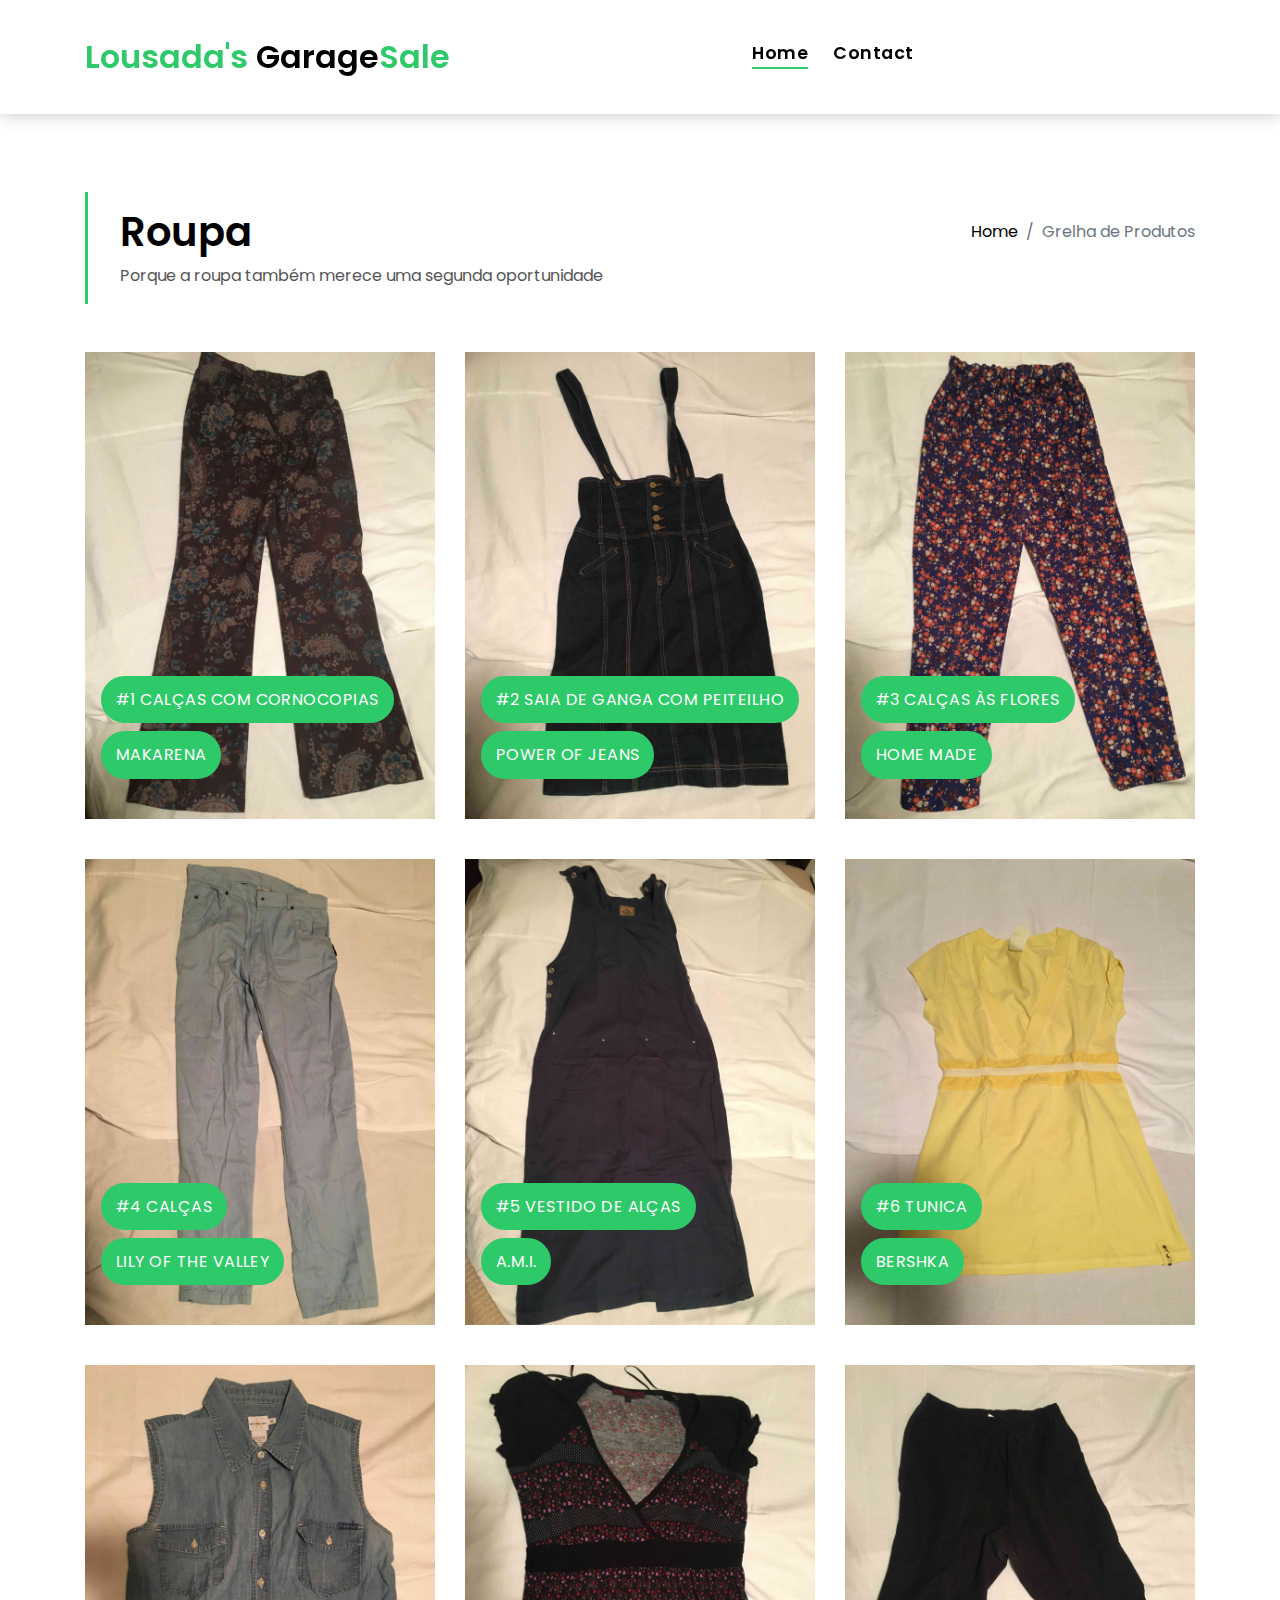
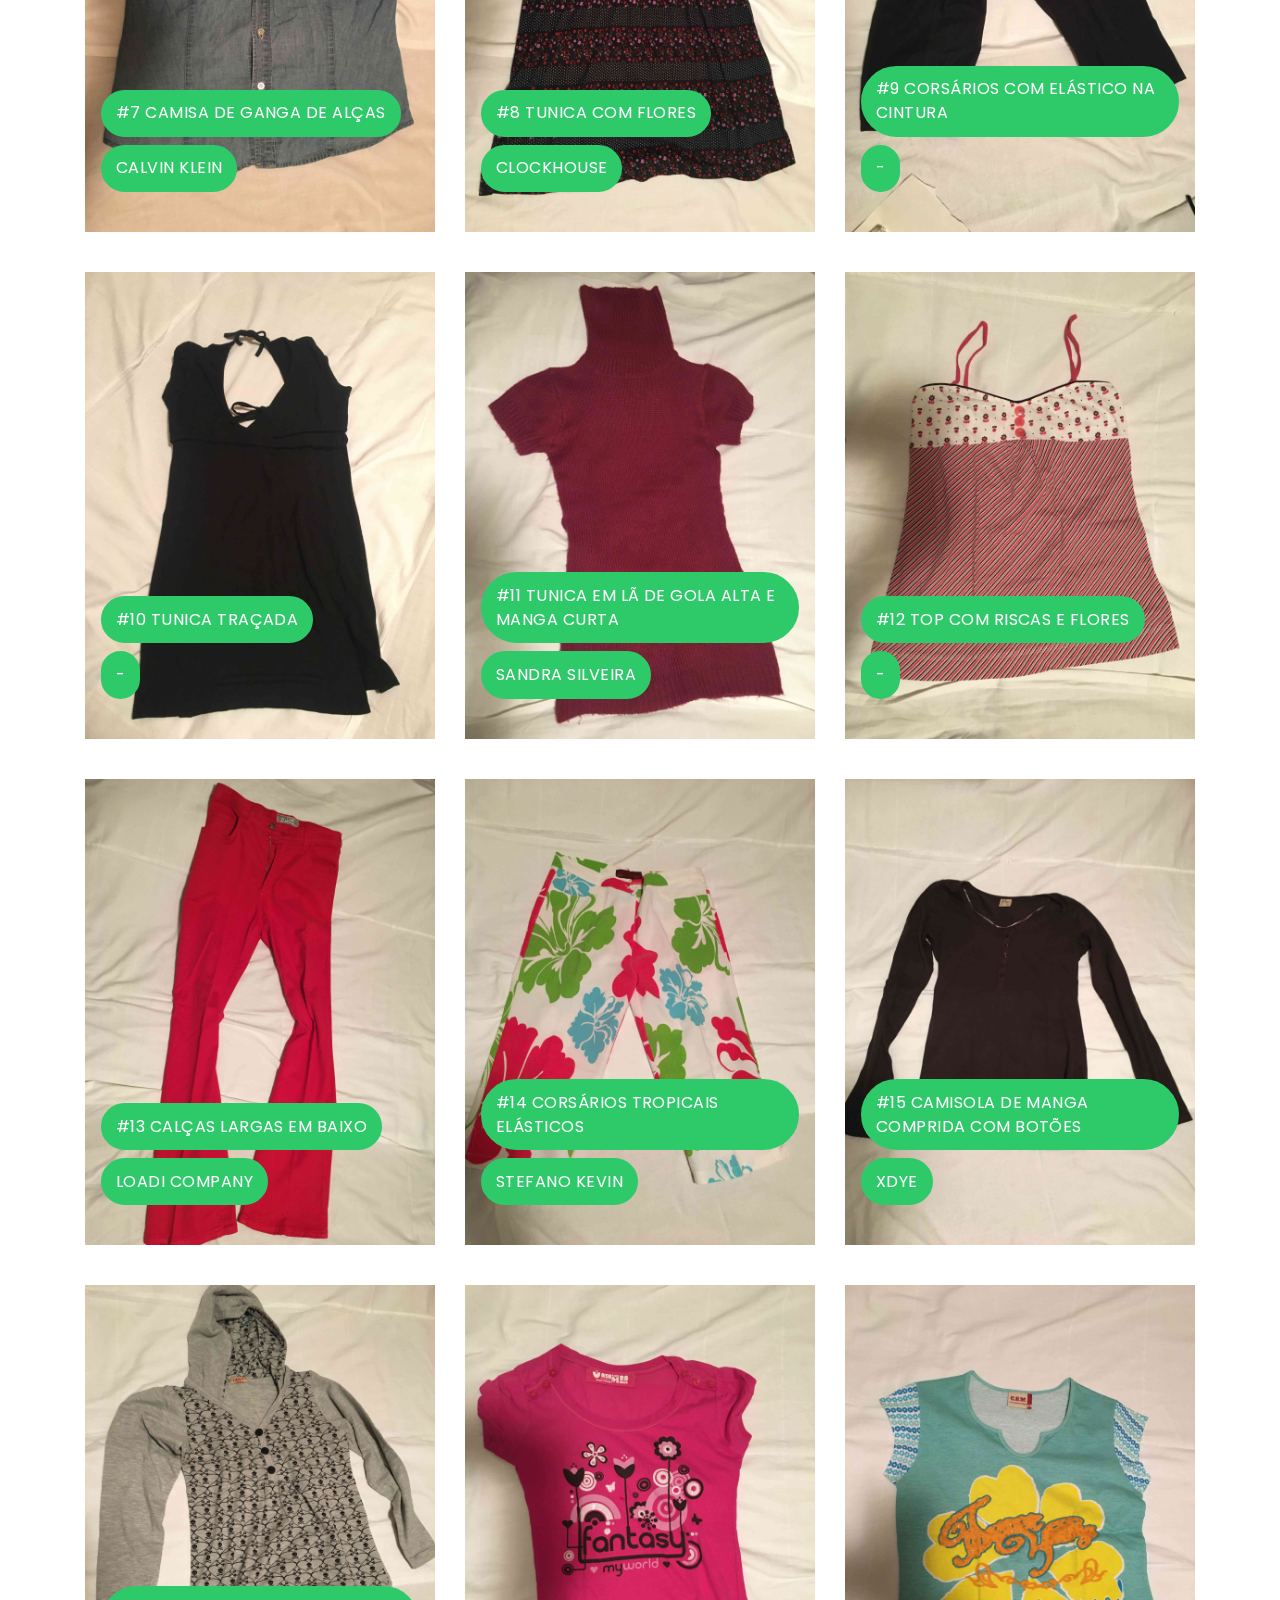
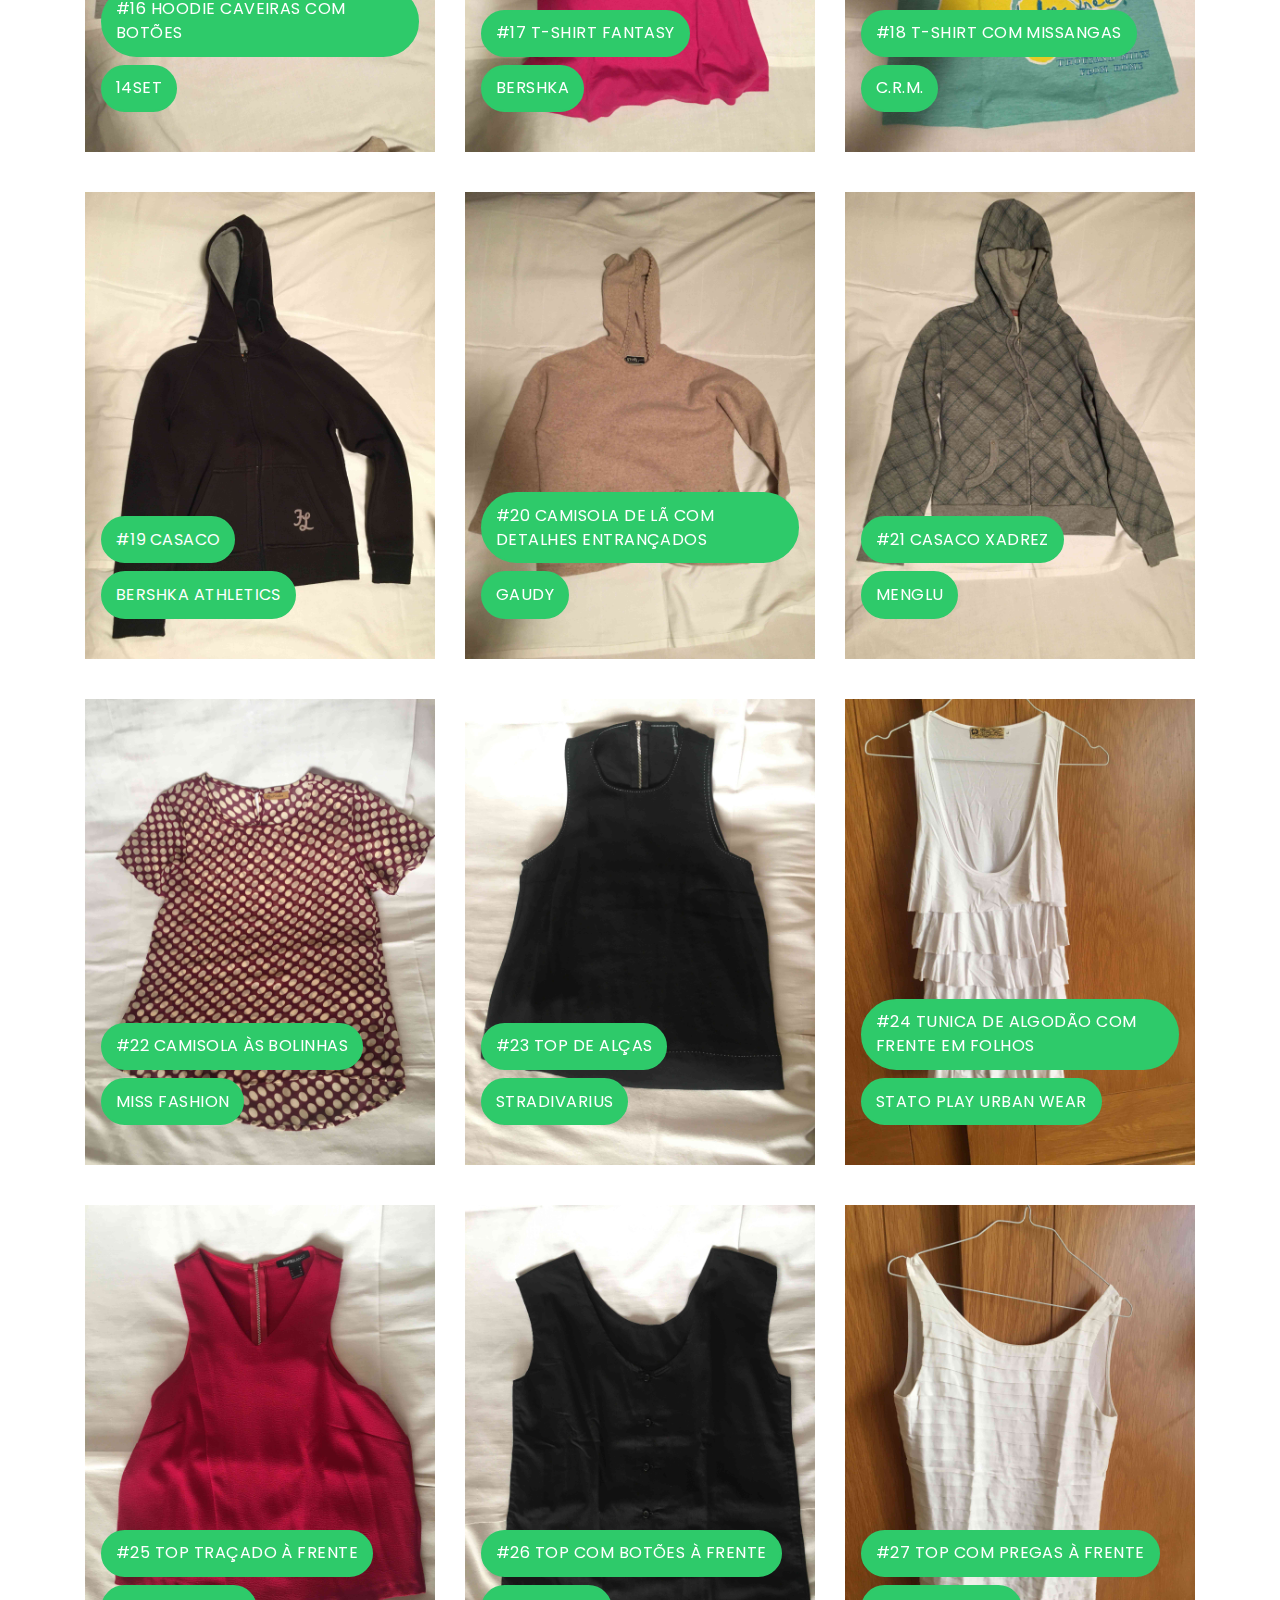
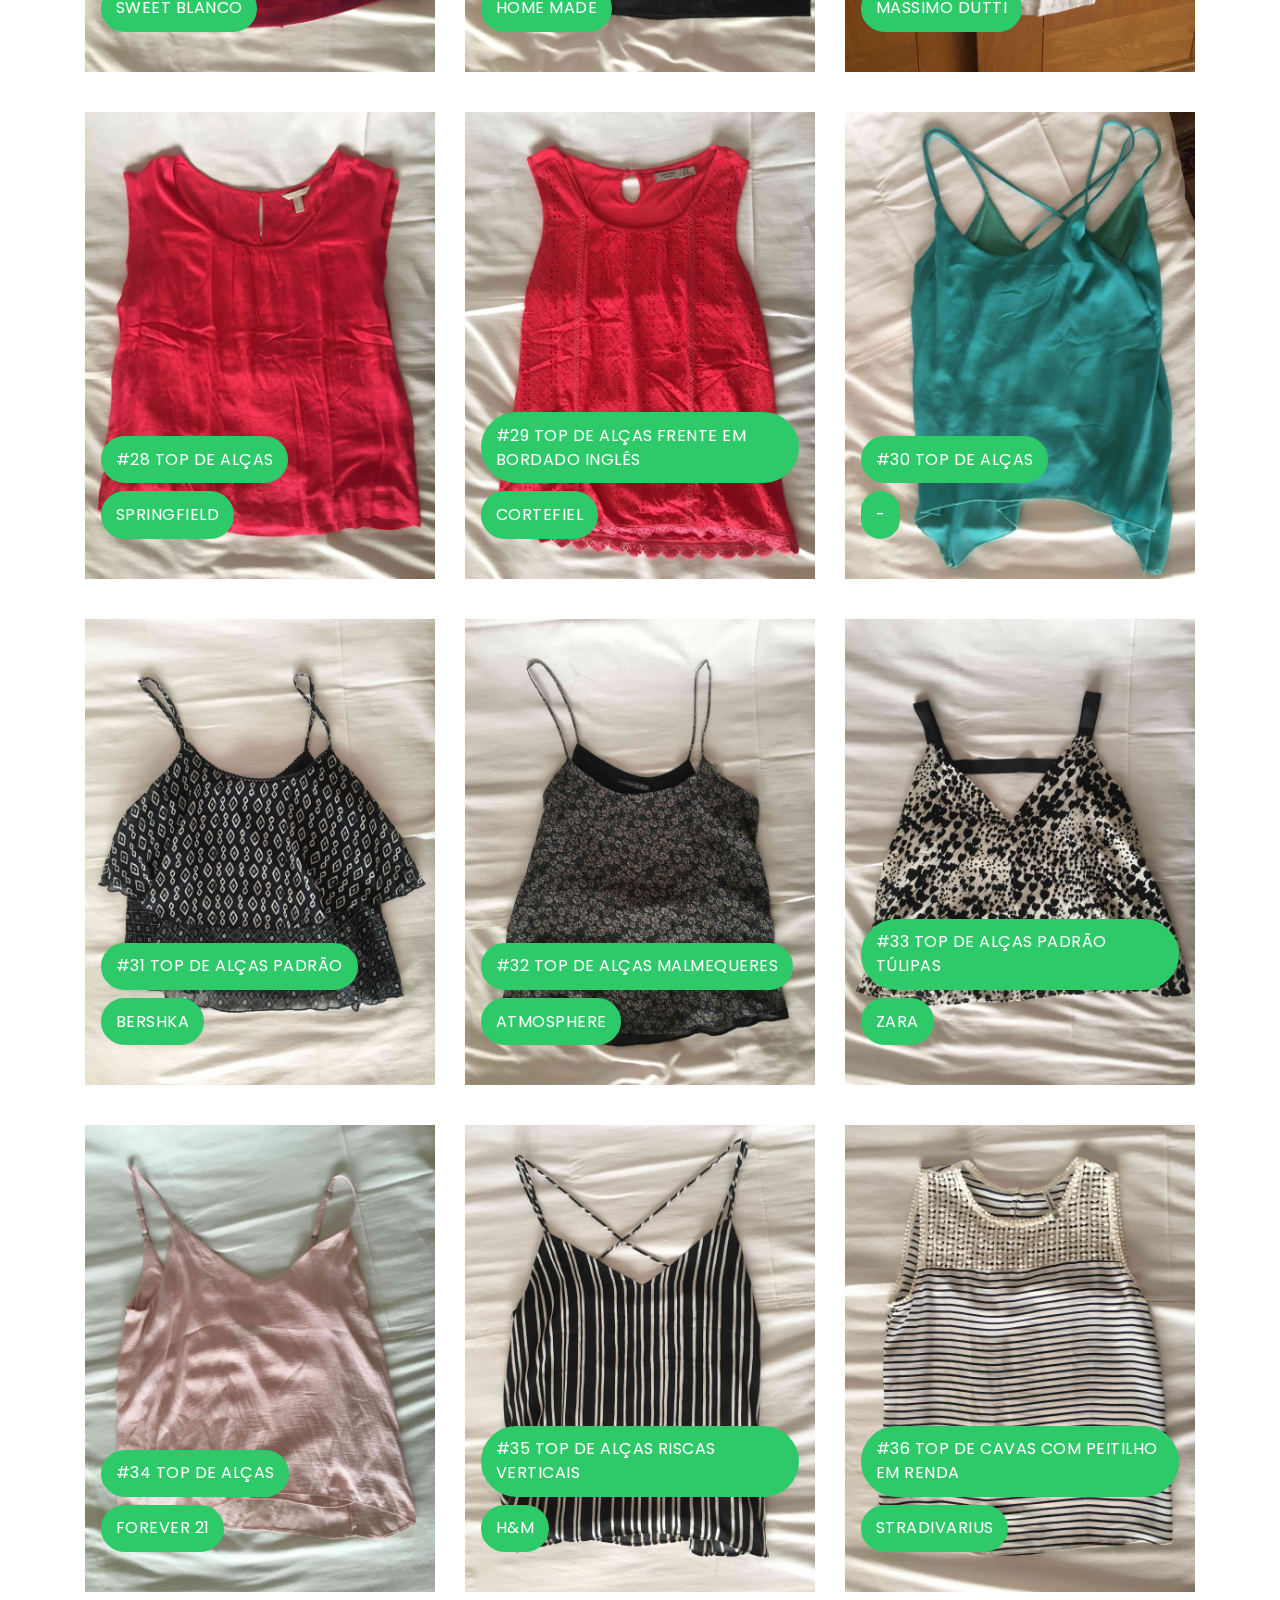
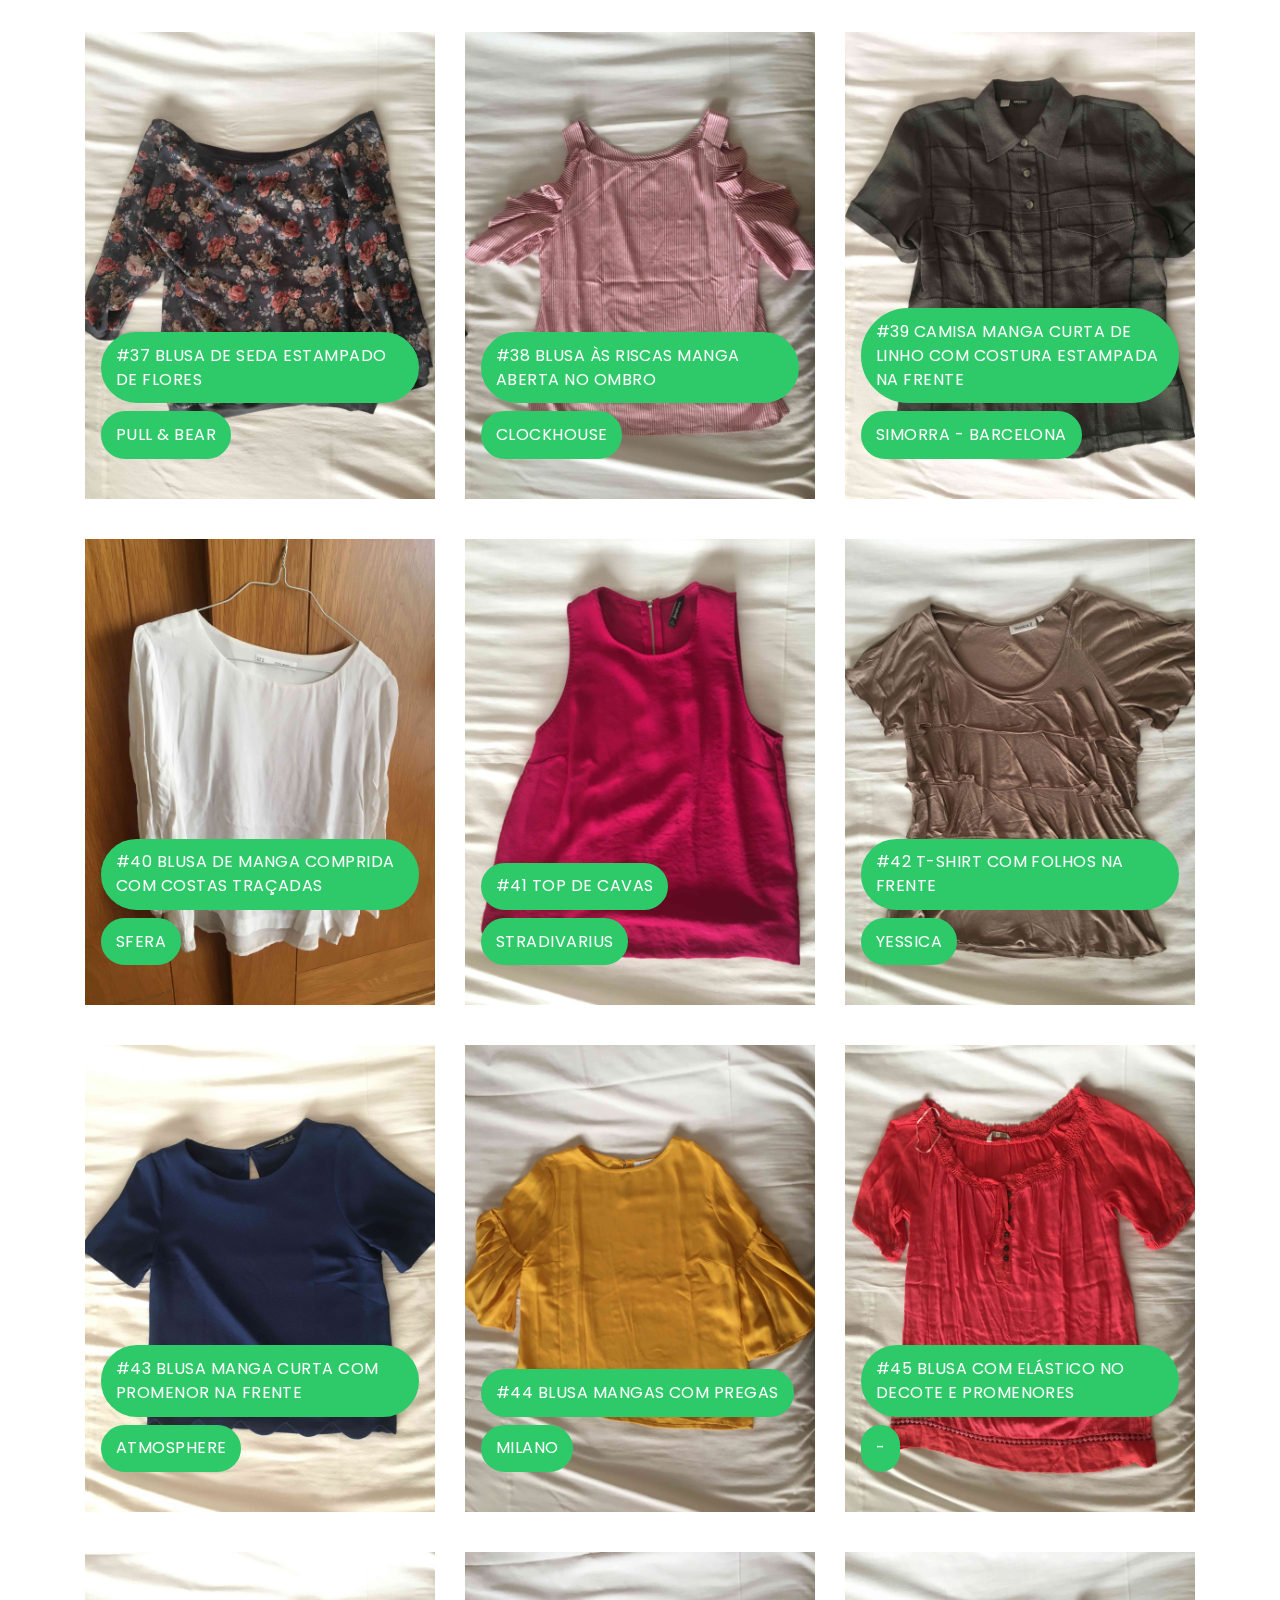
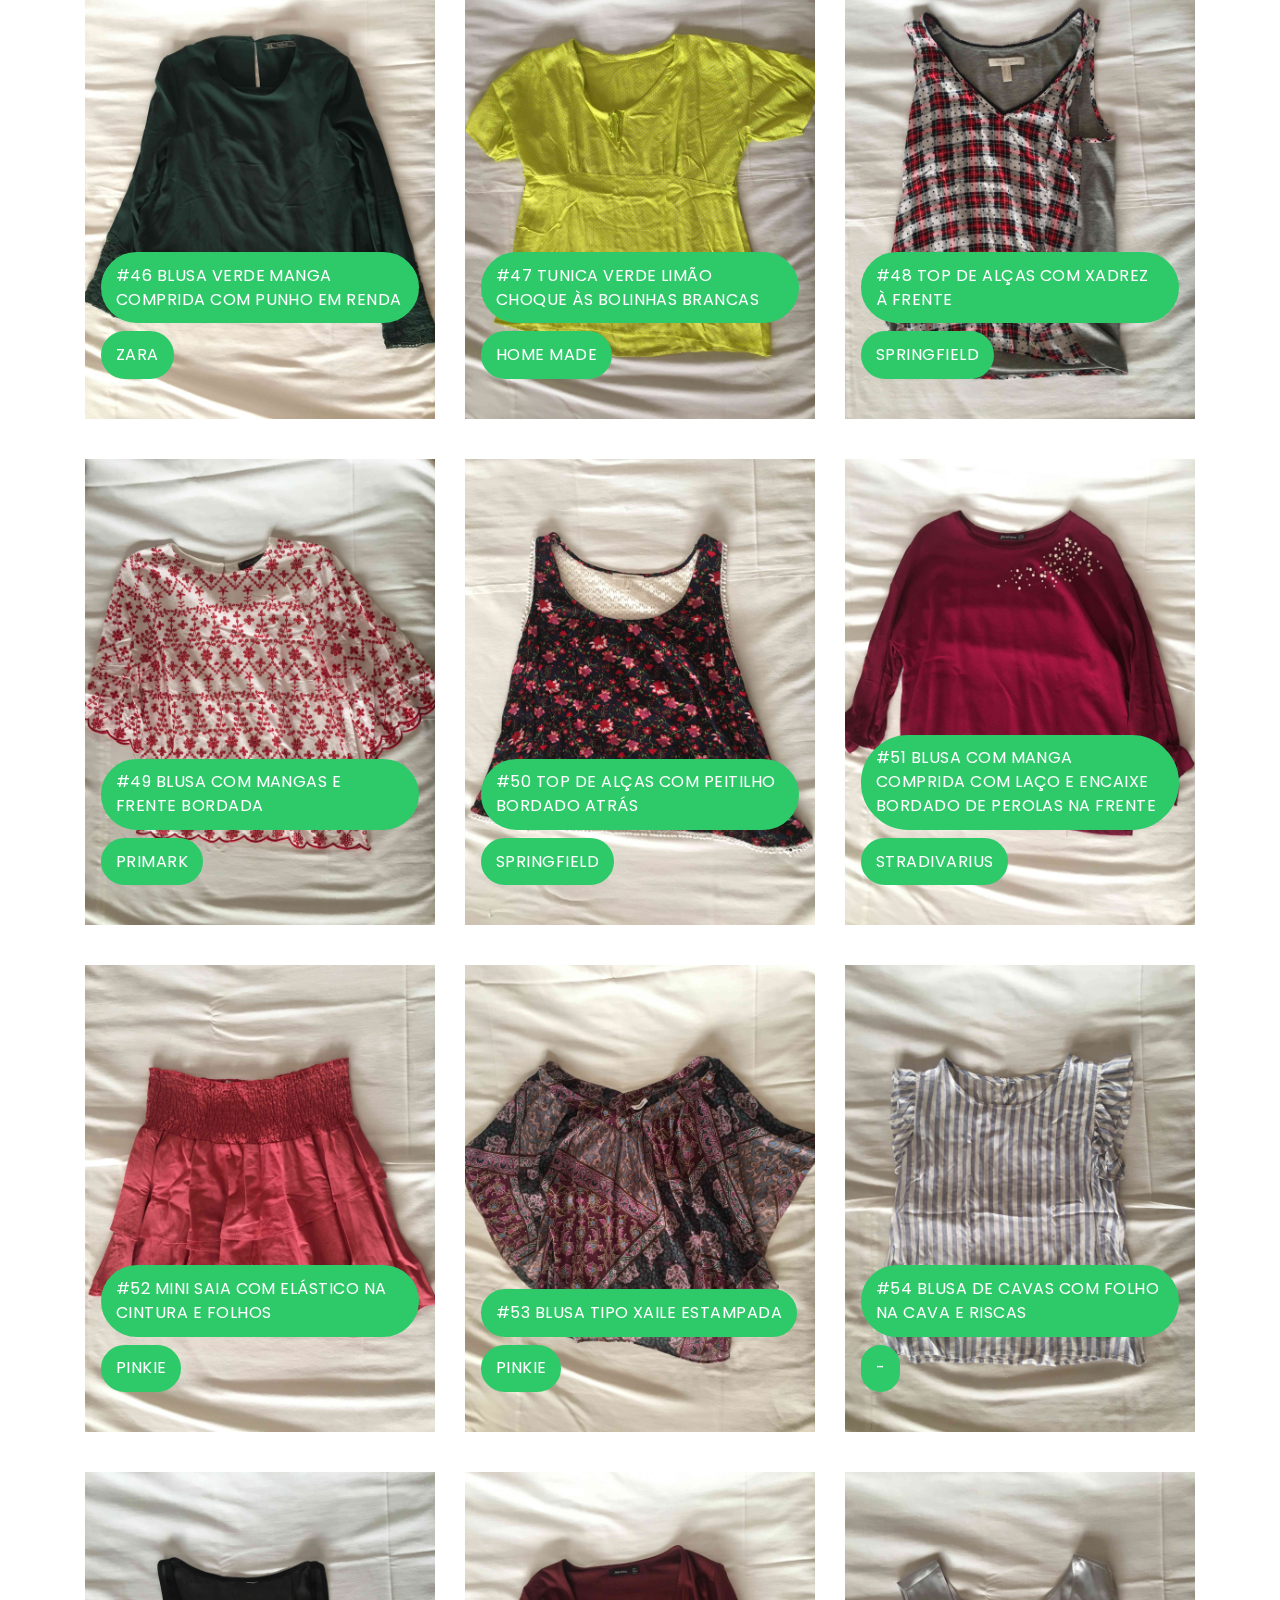
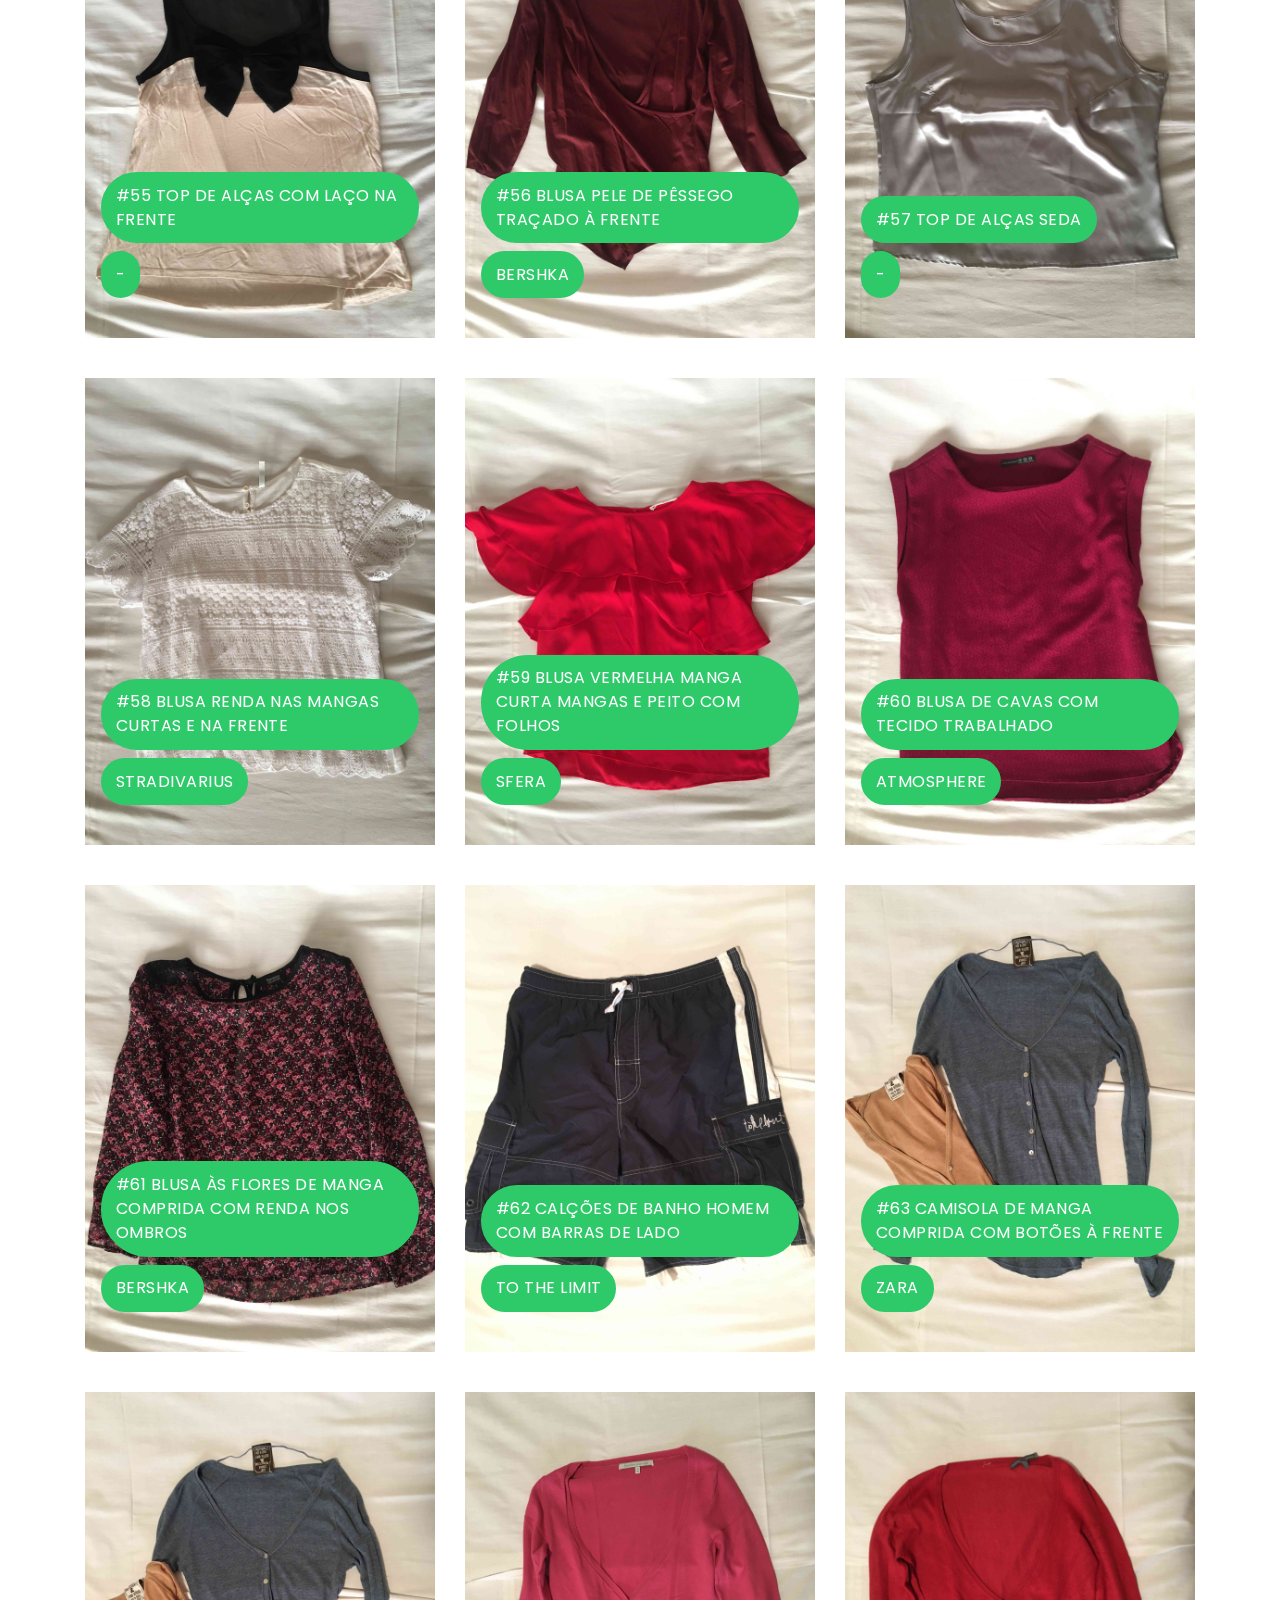
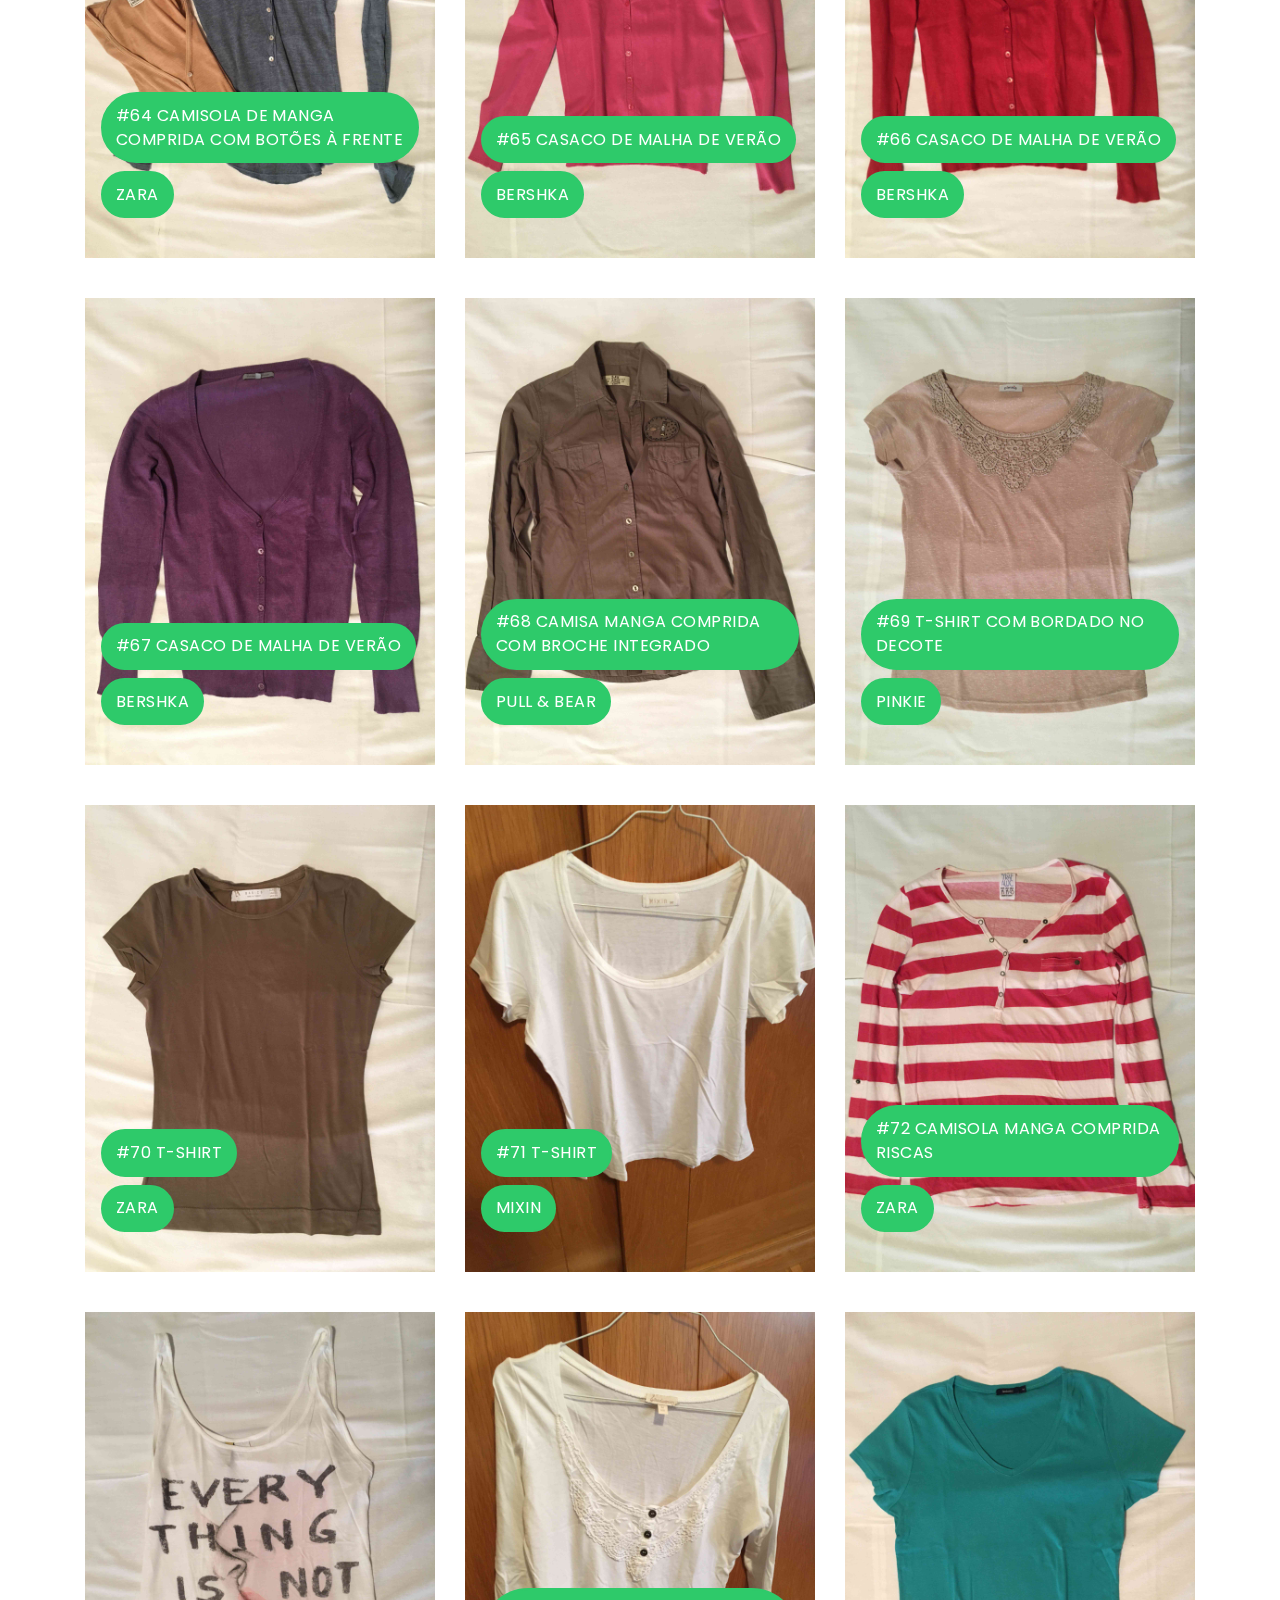
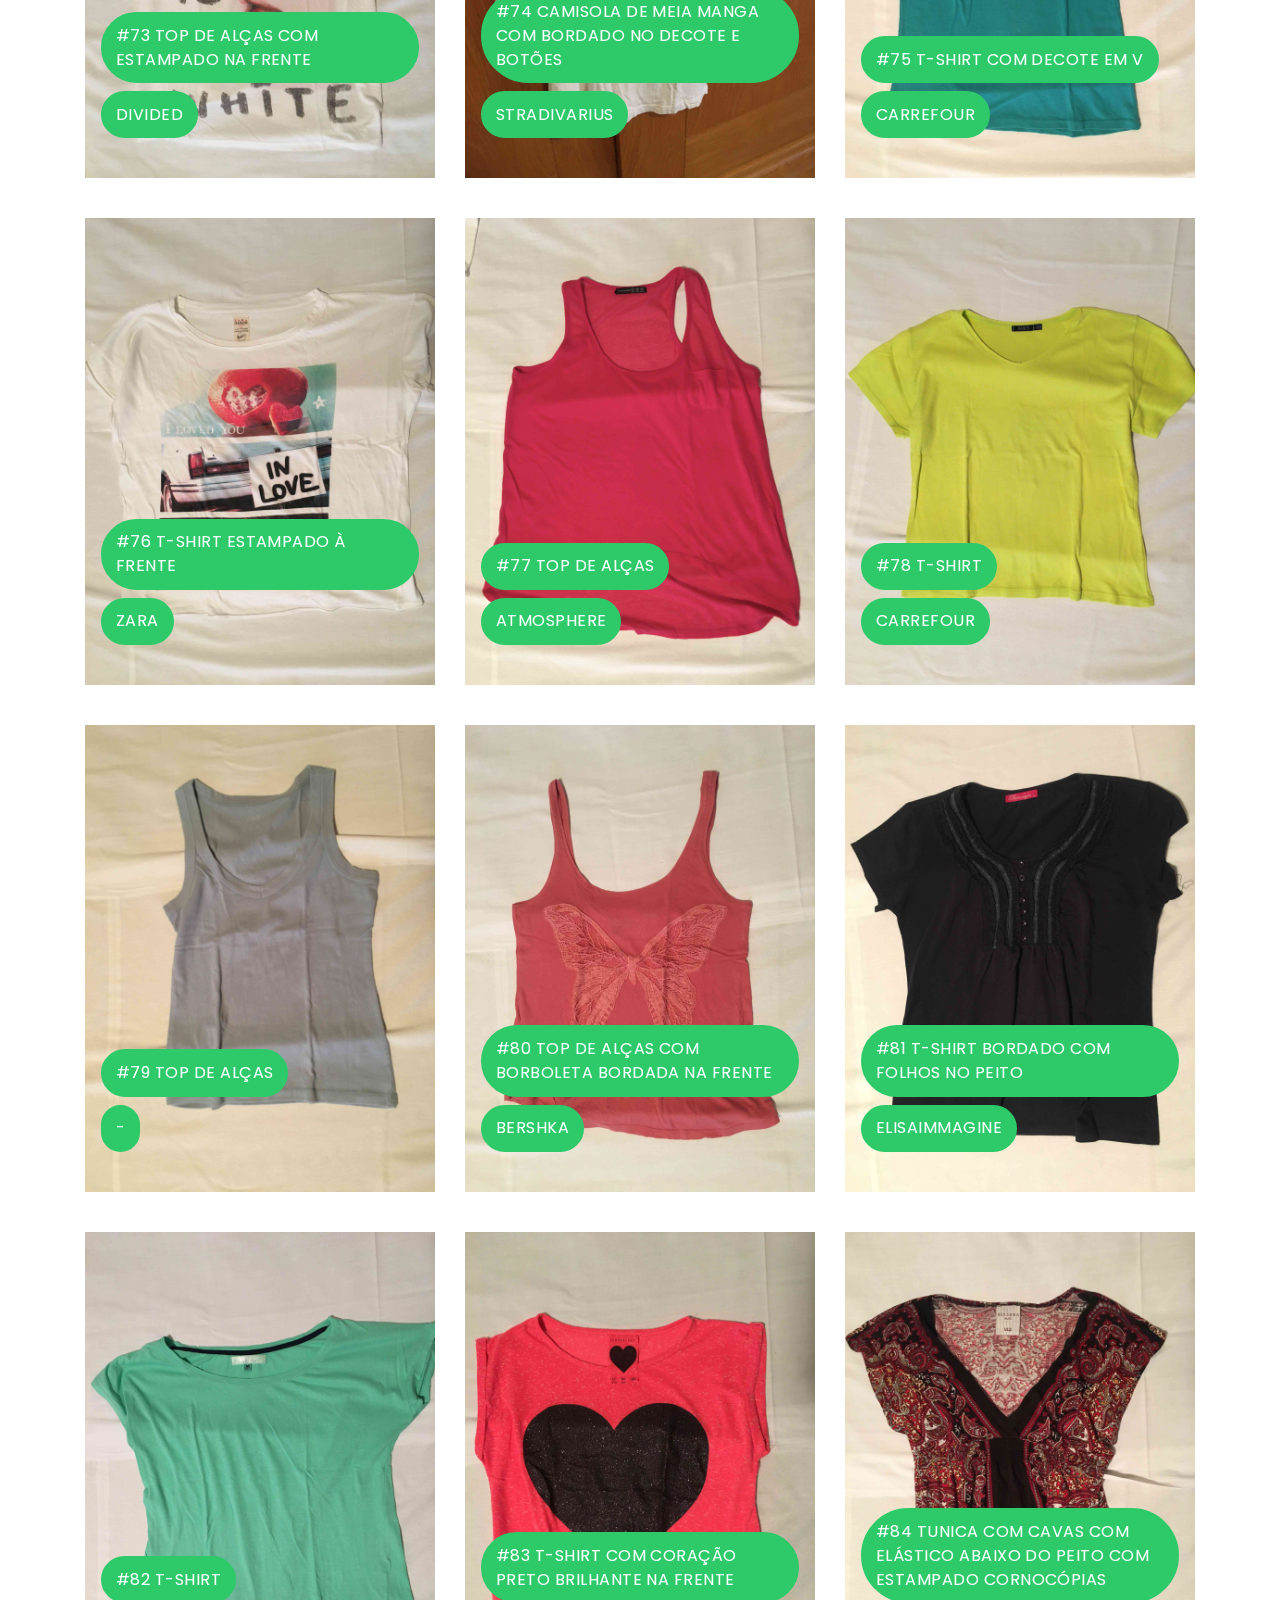
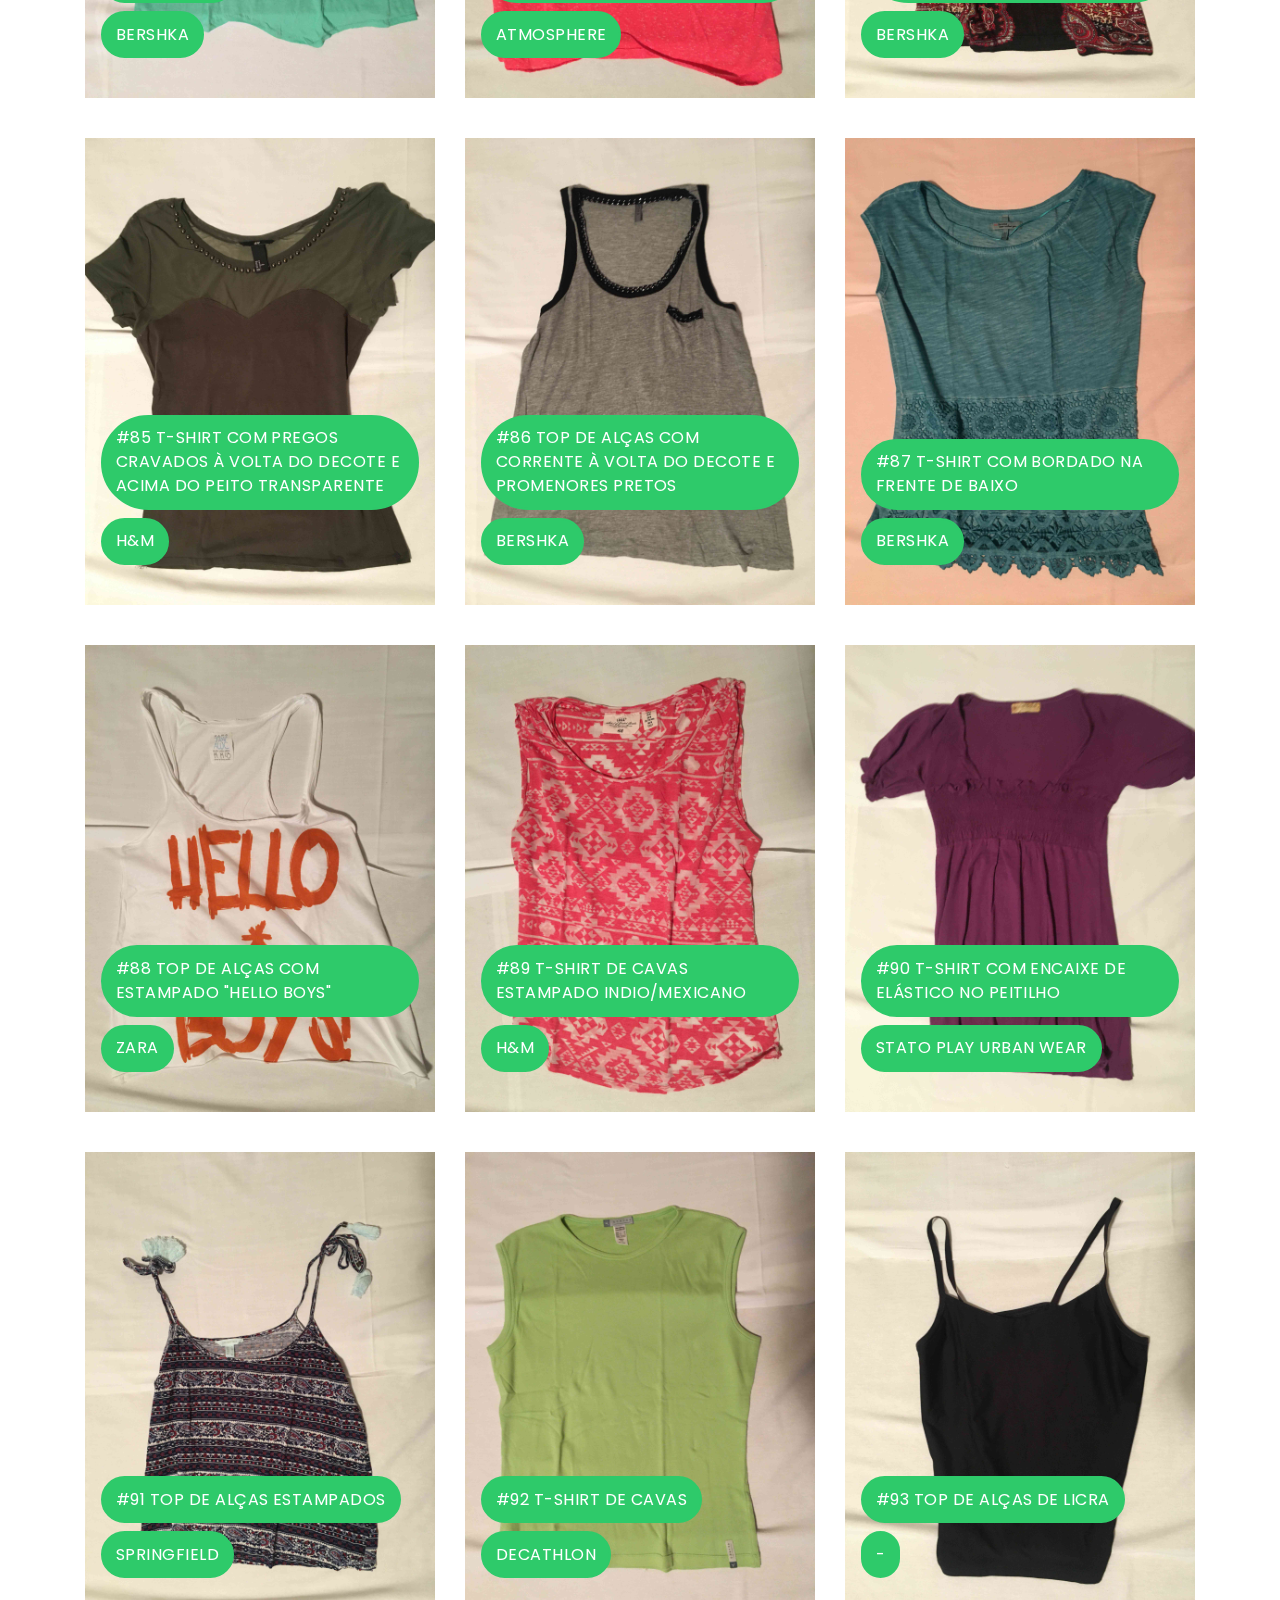
==== commit e648f8bc: "Bugfixes and Discounts" ====
--- a/index.html
+++ b/index.html
@@ -246,7 +246,8 @@
                                     <h4 class="card-info-title">Cor</h4> <span>Castanho e Azul</span>
                                 </li>
                                 <li>
-                                    <h4 class="card-info-title">Pre&#231;o</h4> <span>7&#8364;</span>
+                                    <h4 class="card-info-title">Pre&#231;o</h4> <span><del
+                                            style="color:red">10&#8364;</del>7&#8364;</span>
                                 </li>
                             </ul>
                         </div>
@@ -276,7 +277,8 @@
                                     <h4 class="card-info-title">Cor</h4> <span>Ganga Escura</span>
                                 </li>
                                 <li>
-                                    <h4 class="card-info-title">Pre&#231;o</h4> <span>9&#8364;</span>
+                                    <h4 class="card-info-title">Pre&#231;o</h4> <span><del
+                                            style="color:red">12&#8364;</del>9&#8364;</span>
                                 </li>
                             </ul>
                         </div>
@@ -306,7 +308,8 @@
                                     <h4 class="card-info-title">Cor</h4> <span>Azul, Rosa e Branco</span>
                                 </li>
                                 <li>
-                                    <h4 class="card-info-title">Pre&#231;o</h4> <span>5&#8364;</span>
+                                    <h4 class="card-info-title">Pre&#231;o</h4> <span><del
+                                            style="color:red">8&#8364;</del>5&#8364;</span>
                                 </li>
                             </ul>
                         </div>
@@ -336,7 +339,8 @@
                                     <h4 class="card-info-title">Cor</h4> <span>Azul Claro</span>
                                 </li>
                                 <li>
-                                    <h4 class="card-info-title">Pre&#231;o</h4> <span>5&#8364;</span>
+                                    <h4 class="card-info-title">Pre&#231;o</h4> <span><del
+                                            style="color:red">8&#8364;</del>5&#8364;</span>
                                 </li>
                             </ul>
                         </div>
@@ -366,7 +370,8 @@
                                     <h4 class="card-info-title">Cor</h4> <span>Azul Escuro</span>
                                 </li>
                                 <li>
-                                    <h4 class="card-info-title">Pre&#231;o</h4> <span>3&#8364;</span>
+                                    <h4 class="card-info-title">Pre&#231;o</h4> <span><del
+                                            style="color:red">6&#8364;</del>3&#8364;</span>
                                 </li>
                             </ul>
                         </div>
@@ -396,7 +401,8 @@
                                     <h4 class="card-info-title">Cor</h4> <span> Amarela</span>
                                 </li>
                                 <li>
-                                    <h4 class="card-info-title">Pre&#231;o</h4> <span>3&#8364;</span>
+                                    <h4 class="card-info-title">Pre&#231;o</h4> <span><del
+                                            style="color:red">6&#8364;</del>3&#8364;</span>
                                 </li>
                             </ul>
                         </div>
@@ -426,7 +432,8 @@
                                     <h4 class="card-info-title">Cor</h4> <span>Ganga</span>
                                 </li>
                                 <li>
-                                    <h4 class="card-info-title">Pre&#231;o</h4> <span>9&#8364;</span>
+                                    <h4 class="card-info-title">Pre&#231;o</h4> <span><del
+                                            style="color:red">12&#8364;</del>9&#8364;</span>
                                 </li>
                             </ul>
                         </div>
@@ -456,7 +463,8 @@
                                     <h4 class="card-info-title">Cor</h4> <span>Preto e Rosa</span>
                                 </li>
                                 <li>
-                                    <h4 class="card-info-title">Pre&#231;o</h4> <span>3&#8364;</span>
+                                    <h4 class="card-info-title">Pre&#231;o</h4> <span><del
+                                            style="color:red">6&#8364;</del>3&#8364;</span>
                                 </li>
                             </ul>
                         </div>
@@ -487,7 +495,8 @@
                                     <h4 class="card-info-title">Cor</h4> <span>Preto</span>
                                 </li>
                                 <li>
-                                    <h4 class="card-info-title">Pre&#231;o</h4> <span>3&#8364;</span>
+                                    <h4 class="card-info-title">Pre&#231;o</h4> <span><del
+                                            style="color:red">6&#8364;</del>3&#8364;</span>
                                 </li>
                             </ul>
                         </div>
@@ -517,7 +526,8 @@
                                     <h4 class="card-info-title">Cor</h4> <span>Preto</span>
                                 </li>
                                 <li>
-                                    <h4 class="card-info-title">Pre&#231;o</h4> <span>3&#8364;</span>
+                                    <h4 class="card-info-title">Pre&#231;o</h4> <span><del
+                                            style="color:red">6&#8364;</del>3&#8364;</span>
                                 </li>
                             </ul>
                         </div>
@@ -548,7 +558,8 @@
                                     <h4 class="card-info-title">Cor</h4> <span>Cereja</span>
                                 </li>
                                 <li>
-                                    <h4 class="card-info-title">Pre&#231;o</h4> <span>5&#8364;</span>
+                                    <h4 class="card-info-title">Pre&#231;o</h4> <span><del
+                                            style="color:red">8&#8364;</del>5&#8364;</span>
                                 </li>
                             </ul>
                         </div>
@@ -578,7 +589,8 @@
                                     <h4 class="card-info-title">Cor</h4> <span>Veremelho e Branco</span>
                                 </li>
                                 <li>
-                                    <h4 class="card-info-title">Pre&#231;o</h4> <span>2&#8364;</span>
+                                    <h4 class="card-info-title">Pre&#231;o</h4> <span><del
+                                            style="color:red">5&#8364;</del>2&#8364;</span>
                                 </li>
                             </ul>
                         </div>
@@ -608,7 +620,8 @@
                                     <h4 class="card-info-title">Cor</h4> <span>Veremlho</span>
                                 </li>
                                 <li>
-                                    <h4 class="card-info-title">Pre&#231;o</h4> <span>5&#8364;</span>
+                                    <h4 class="card-info-title">Pre&#231;o</h4> <span><del
+                                            style="color:red">8&#8364;</del>5&#8364;</span>
                                 </li>
                             </ul>
                         </div>
@@ -639,7 +652,8 @@
                                     <h4 class="card-info-title">Cor</h4> <span>Branco, Verde, Vermelho, Azul</span>
                                 </li>
                                 <li>
-                                    <h4 class="card-info-title">Pre&#231;o</h4> <span>7&#8364;</span>
+                                    <h4 class="card-info-title">Pre&#231;o</h4> <span><del
+                                            style="color:red">10&#8364;</del>7&#8364;</span>
                                 </li>
                             </ul>
                         </div>
@@ -670,7 +684,8 @@
                                     <h4 class="card-info-title">Cor</h4> <span>Castanho</span>
                                 </li>
                                 <li>
-                                    <h4 class="card-info-title">Pre&#231;o</h4> <span>3&#8364;</span>
+                                    <h4 class="card-info-title">Pre&#231;o</h4> <span><del
+                                            style="color:red">6&#8364;</del>3&#8364;</span>
                                 </li>
                             </ul>
                         </div>
@@ -701,7 +716,8 @@
                                     <h4 class="card-info-title">Cor</h4> <span>Cinzento</span>
                                 </li>
                                 <li>
-                                    <h4 class="card-info-title">Pre&#231;o</h4> <span>5&#8364;</span>
+                                    <h4 class="card-info-title">Pre&#231;o</h4> <span><del
+                                            style="color:red">8&#8364;</del>5&#8364;</span>
                                 </li>
                             </ul>
                         </div>
@@ -731,7 +747,8 @@
                                     <h4 class="card-info-title">Cor</h4> <span>Rosa</span>
                                 </li>
                                 <li>
-                                    <h4 class="card-info-title">Pre&#231;o</h4> <span>3&#8364;</span>
+                                    <h4 class="card-info-title">Pre&#231;o</h4> <span><del
+                                            style="color:red">6&#8364;</del>3&#8364;</span>
                                 </li>
                             </ul>
                         </div>
@@ -761,7 +778,8 @@
                                     <h4 class="card-info-title">Cor</h4> <span>Azul Claro, Amarelo, Laranja</span>
                                 </li>
                                 <li>
-                                    <h4 class="card-info-title">Pre&#231;o</h4> <span>4&#8364;</span>
+                                    <h4 class="card-info-title">Pre&#231;o</h4> <span><del
+                                            style="color:red">7&#8364;</del>4&#8364;</span>
                                 </li>
                             </ul>
                         </div>
@@ -791,7 +809,8 @@
                                     <h4 class="card-info-title">Cor</h4> <span>Preto e Cinzento</span>
                                 </li>
                                 <li>
-                                    <h4 class="card-info-title">Pre&#231;o</h4> <span>7&#8364;</span>
+                                    <h4 class="card-info-title">Pre&#231;o</h4> <span><del
+                                            style="color:red">10&#8364;</del>7&#8364;</span>
                                 </li>
                             </ul>
                         </div>
@@ -822,7 +841,8 @@
                                     <h4 class="card-info-title">Cor</h4> <span>Bege</span>
                                 </li>
                                 <li>
-                                    <h4 class="card-info-title">Pre&#231;o</h4> <span>7&#8364;</span>
+                                    <h4 class="card-info-title">Pre&#231;o</h4> <span><del
+                                            style="color:red">10&#8364;</del>7&#8364;</span>
                                 </li>
                             </ul>
                         </div>
@@ -852,7 +872,8 @@
                                     <h4 class="card-info-title">Cor</h4> <span>Cinzento e Azul</span>
                                 </li>
                                 <li>
-                                    <h4 class="card-info-title">Pre&#231;o</h4> <span>7&#8364;</span>
+                                    <h4 class="card-info-title">Pre&#231;o</h4> <span><del
+                                            style="color:red">10&#8364;</del>7&#8364;</span>
                                 </li>
                             </ul>
                         </div>
@@ -882,7 +903,8 @@
                                     <h4 class="card-info-title">Cor</h4> <span>Bordeaux e Bege</span>
                                 </li>
                                 <li>
-                                    <h4 class="card-info-title">Pre&#231;o</h4> <span>5&#8364;</span>
+                                    <h4 class="card-info-title">Pre&#231;o</h4> <span><del
+                                            style="color:red">8&#8364;</del>5&#8364;</span>
                                 </li>
                             </ul>
                         </div>
@@ -912,7 +934,8 @@
                                     <h4 class="card-info-title">Cor</h4> <span>Preto</span>
                                 </li>
                                 <li>
-                                    <h4 class="card-info-title">Pre&#231;o</h4> <span>5&#8364;</span>
+                                    <h4 class="card-info-title">Pre&#231;o</h4> <span><del
+                                            style="color:red">8&#8364;</del>5&#8364;</span>
                                 </li>
                             </ul>
                         </div>
@@ -943,7 +966,8 @@
                                     <h4 class="card-info-title">Cor</h4> <span>Branco</span>
                                 </li>
                                 <li>
-                                    <h4 class="card-info-title">Pre&#231;o</h4> <span>5&#8364;</span>
+                                    <h4 class="card-info-title">Pre&#231;o</h4> <span><del
+                                            style="color:red">8&#8364;</del>5&#8364;</span>
                                 </li>
                             </ul>
                         </div>
@@ -974,7 +998,8 @@
                                     <h4 class="card-info-title">Cor</h4> <span>Rosa</span>
                                 </li>
                                 <li>
-                                    <h4 class="card-info-title">Pre&#231;o</h4> <span>7&#8364;</span>
+                                    <h4 class="card-info-title">Pre&#231;o</h4> <span><del
+                                            style="color:red">10&#8364;</del>7&#8364;</span>
                                 </li>
                             </ul>
                         </div>
@@ -1005,7 +1030,8 @@
                                     <h4 class="card-info-title">Cor</h4> <span>Preto</span>
                                 </li>
                                 <li>
-                                    <h4 class="card-info-title">Pre&#231;o</h4> <span>3&#8364;</span>
+                                    <h4 class="card-info-title">Pre&#231;o</h4> <span><del
+                                            style="color:red">6&#8364;</del>3&#8364;</span>
                                 </li>
                             </ul>
                         </div>
@@ -1035,7 +1061,8 @@
                                     <h4 class="card-info-title">Cor</h4> <span>Branco</span>
                                 </li>
                                 <li>
-                                    <h4 class="card-info-title">Pre&#231;o</h4> <span>7&#8364;</span>
+                                    <h4 class="card-info-title">Pre&#231;o</h4> <span><del
+                                            style="color:red">10&#8364;</del>7&#8364;</span>
                                 </li>
                             </ul>
                         </div>
@@ -1065,7 +1092,8 @@
                                     <h4 class="card-info-title">Cor</h4> <span>Rosa</span>
                                 </li>
                                 <li>
-                                    <h4 class="card-info-title">Pre&#231;o</h4> <span>3&#8364;</span>
+                                    <h4 class="card-info-title">Pre&#231;o</h4> <span><del
+                                            style="color:red">6&#8364;</del>3&#8364;</span>
                                 </li>
                             </ul>
                         </div>
@@ -1096,7 +1124,8 @@
                                     <h4 class="card-info-title">Cor</h4> <span>Rosa</span>
                                 </li>
                                 <li>
-                                    <h4 class="card-info-title">Pre&#231;o</h4> <span>7&#8364;</span>
+                                    <h4 class="card-info-title">Pre&#231;o</h4> <span><del
+                                            style="color:red">10&#8364;</del>7&#8364;</span>
                                 </li>
                             </ul>
                         </div>
@@ -1126,7 +1155,8 @@
                                     <h4 class="card-info-title">Cor</h4> <span>Aqua</span>
                                 </li>
                                 <li>
-                                    <h4 class="card-info-title">Pre&#231;o</h4> <span>3&#8364;</span>
+                                    <h4 class="card-info-title">Pre&#231;o</h4> <span><del
+                                            style="color:red">6&#8364;</del>3&#8364;</span>
                                 </li>
                             </ul>
                         </div>
@@ -1156,7 +1186,8 @@
                                     <h4 class="card-info-title">Cor</h4> <span>Branco e Azul</span>
                                 </li>
                                 <li>
-                                    <h4 class="card-info-title">Pre&#231;o</h4> <span>5&#8364;</span>
+                                    <h4 class="card-info-title">Pre&#231;o</h4> <span><del
+                                            style="color:red">8&#8364;</del>5&#8364;</span>
                                 </li>
                             </ul>
                         </div>
@@ -1187,7 +1218,8 @@
                                     <h4 class="card-info-title">Cor</h4> <span>Preto, Branco e Amarelo</span>
                                 </li>
                                 <li>
-                                    <h4 class="card-info-title">Pre&#231;o</h4> <span>5&#8364;</span>
+                                    <h4 class="card-info-title">Pre&#231;o</h4> <span><del
+                                            style="color:red">8&#8364;</del>5&#8364;</span>
                                 </li>
                             </ul>
                         </div>
@@ -1218,7 +1250,8 @@
                                     <h4 class="card-info-title">Cor</h4> <span>Branco e Preto</span>
                                 </li>
                                 <li>
-                                    <h4 class="card-info-title">Pre&#231;o</h4> <span>7&#8364;</span>
+                                    <h4 class="card-info-title">Pre&#231;o</h4> <span><del
+                                            style="color:red">10&#8364;</del>7&#8364;</span>
                                 </li>
                             </ul>
                         </div>
@@ -1248,7 +1281,8 @@
                                     <h4 class="card-info-title">Cor</h4> <span>Rosa Claro</span>
                                 </li>
                                 <li>
-                                    <h4 class="card-info-title">Pre&#231;o</h4> <span>5&#8364;</span>
+                                    <h4 class="card-info-title">Pre&#231;o</h4> <span><del
+                                            style="color:red">8&#8364;</del>5&#8364;</span>
                                 </li>
                             </ul>
                         </div>
@@ -1279,7 +1313,8 @@
                                     <h4 class="card-info-title">Cor</h4> <span>Preto e Branco</span>
                                 </li>
                                 <li>
-                                    <h4 class="card-info-title">Pre&#231;o</h4> <span>5&#8364;</span>
+                                    <h4 class="card-info-title">Pre&#231;o</h4> <span><del
+                                            style="color:red">8&#8364;</del>5&#8364;</span>
                                 </li>
                             </ul>
                         </div>
@@ -1310,7 +1345,8 @@
                                     <h4 class="card-info-title">Cor</h4> <span>Branco e Azul</span>
                                 </li>
                                 <li>
-                                    <h4 class="card-info-title">Pre&#231;o</h4> <span>5&#8364;</span>
+                                    <h4 class="card-info-title">Pre&#231;o</h4> <span><del
+                                            style="color:red">8&#8364;</del>5&#8364;</span>
                                 </li>
                             </ul>
                         </div>
@@ -1341,7 +1377,8 @@
                                     <h4 class="card-info-title">Cor</h4> <span>Cinzento e Rosa</span>
                                 </li>
                                 <li>
-                                    <h4 class="card-info-title">Pre&#231;o</h4> <span>5&#8364;</span>
+                                    <h4 class="card-info-title">Pre&#231;o</h4> <span><del
+                                            style="color:red">8&#8364;</del>5&#8364;</span>
                                 </li>
                             </ul>
                         </div>
@@ -1372,7 +1409,8 @@
                                     <h4 class="card-info-title">Cor</h4> <span>Rosa e Branco</span>
                                 </li>
                                 <li>
-                                    <h4 class="card-info-title">Pre&#231;o</h4> <span>5&#8364;</span>
+                                    <h4 class="card-info-title">Pre&#231;o</h4> <span><del
+                                            style="color:red">8&#8364;</del>5&#8364;</span>
                                 </li>
                             </ul>
                         </div>
@@ -1403,7 +1441,8 @@
                                     <h4 class="card-info-title">Cor</h4> <span>Verde Seco</span>
                                 </li>
                                 <li>
-                                    <h4 class="card-info-title">Pre&#231;o</h4> <span>5&#8364;</span>
+                                    <h4 class="card-info-title">Pre&#231;o</h4> <span><del
+                                            style="color:red">8&#8364;</del>5&#8364;</span>
                                 </li>
                             </ul>
                         </div>
@@ -1434,7 +1473,8 @@
                                     <h4 class="card-info-title">Cor</h4> <span>Branco</span>
                                 </li>
                                 <li>
-                                    <h4 class="card-info-title">Pre&#231;o</h4> <span>3&#8364;</span>
+                                    <h4 class="card-info-title">Pre&#231;o</h4> <span><del
+                                            style="color:red">6&#8364;</del>3&#8364;</span>
                                 </li>
                             </ul>
                         </div>
@@ -1464,7 +1504,8 @@
                                     <h4 class="card-info-title">Cor</h4> <span>Rosa</span>
                                 </li>
                                 <li>
-                                    <h4 class="card-info-title">Pre&#231;o</h4> <span>5&#8364;</span>
+                                    <h4 class="card-info-title">Pre&#231;o</h4> <span><del
+                                            style="color:red">8&#8364;</del>5&#8364;</span>
                                 </li>
                             </ul>
                         </div>
@@ -1494,7 +1535,8 @@
                                     <h4 class="card-info-title">Cor</h4> <span>Bege</span>
                                 </li>
                                 <li>
-                                    <h4 class="card-info-title">Pre&#231;o</h4> <span>5&#8364;</span>
+                                    <h4 class="card-info-title">Pre&#231;o</h4> <span><del
+                                            style="color:red">8&#8364;</del>5&#8364;</span>
                                 </li>
                             </ul>
                         </div>
@@ -1525,7 +1567,8 @@
                                     <h4 class="card-info-title">Cor</h4> <span>Azul Escuro</span>
                                 </li>
                                 <li>
-                                    <h4 class="card-info-title">Pre&#231;o</h4> <span>5&#8364;</span>
+                                    <h4 class="card-info-title">Pre&#231;o</h4> <span><del
+                                            style="color:red">8&#8364;</del>5&#8364;</span>
                                 </li>
                             </ul>
                         </div>
@@ -1555,7 +1598,8 @@
                                     <h4 class="card-info-title">Cor</h4> <span>Amarelo Torrado</span>
                                 </li>
                                 <li>
-                                    <h4 class="card-info-title">Pre&#231;o</h4> <span>6&#8364;</span>
+                                    <h4 class="card-info-title">Pre&#231;o</h4> <span><del
+                                            style="color:red">9&#8364;</del>6&#8364;</span>
                                 </li>
                             </ul>
                         </div>
@@ -1586,7 +1630,8 @@
                                     <h4 class="card-info-title">Cor</h4> <span>Rosa</span>
                                 </li>
                                 <li>
-                                    <h4 class="card-info-title">Pre&#231;o</h4> <span>3&#8364;</span>
+                                    <h4 class="card-info-title">Pre&#231;o</h4> <span><del
+                                            style="color:red">6&#8364;</del>3&#8364;</span>
                                 </li>
                             </ul>
                         </div>
@@ -1617,7 +1662,8 @@
                                     <h4 class="card-info-title">Cor</h4> <span>Verde Escuro</span>
                                 </li>
                                 <li>
-                                    <h4 class="card-info-title">Pre&#231;o</h4> <span>9&#8364;</span>
+                                    <h4 class="card-info-title">Pre&#231;o</h4> <span><del
+                                            style="color:red">12&#8364;</del>9&#8364;</span>
                                 </li>
                             </ul>
                         </div>
@@ -1645,10 +1691,11 @@
                                     <h4 class="card-info-title">Tamanho</h4> <span>veste M e L</span>
                                 </li>
                                 <li>
-                                    <h4 class="card-info-title">Cor</h4> <span>Verde Lim�o</span>
-                                </li>
-                                <li>
-                                    <h4 class="card-info-title">Pre&#231;o</h4> <span>2&#8364;</span>
+                                    <h4 class="card-info-title">Cor</h4> <span>Verde Lim&#227;o</span>
+                                </li>
+                                <li>
+                                    <h4 class="card-info-title">Pre&#231;o</h4> <span><del
+                                            style="color:red">5&#8364;</del>2&#8364;</span>
                                 </li>
                             </ul>
                         </div>
@@ -1679,7 +1726,8 @@
                                     <h4 class="card-info-title">Cor</h4> <span>Veremelho, Branco, Preto, Cinzento</span>
                                 </li>
                                 <li>
-                                    <h4 class="card-info-title">Pre&#231;o</h4> <span>3&#8364;</span>
+                                    <h4 class="card-info-title">Pre&#231;o</h4> <span><del
+                                            style="color:red">6&#8364;</del>3&#8364;</span>
                                 </li>
                             </ul>
                         </div>
@@ -1710,7 +1758,8 @@
                                     <h4 class="card-info-title">Cor</h4> <span>Branco e Vermelho</span>
                                 </li>
                                 <li>
-                                    <h4 class="card-info-title">Pre&#231;o</h4> <span>5&#8364;</span>
+                                    <h4 class="card-info-title">Pre&#231;o</h4> <span><del
+                                            style="color:red">8&#8364;</del>5&#8364;</span>
                                 </li>
                             </ul>
                         </div>
@@ -1741,7 +1790,8 @@
                                     <h4 class="card-info-title">Cor</h4> <span>Preto, Vermelho, Rosa</span>
                                 </li>
                                 <li>
-                                    <h4 class="card-info-title">Pre&#231;o</h4> <span>5&#8364;</span>
+                                    <h4 class="card-info-title">Pre&#231;o</h4> <span><del
+                                            style="color:red">8&#8364;</del>5&#8364;</span>
                                 </li>
                             </ul>
                         </div>
@@ -1772,7 +1822,8 @@
                                     <h4 class="card-info-title">Cor</h4> <span>Bordeaux</span>
                                 </li>
                                 <li>
-                                    <h4 class="card-info-title">Pre&#231;o</h4> <span>7&#8364;</span>
+                                    <h4 class="card-info-title">Pre&#231;o</h4> <span><del
+                                            style="color:red">10&#8364;</del>7&#8364;</span>
                                 </li>
                             </ul>
                         </div>
@@ -1800,10 +1851,11 @@
                                     <h4 class="card-info-title">Tamanho</h4> <span>veste S</span>
                                 </li>
                                 <li>
-                                    <h4 class="card-info-title">Cor</h4> <span>Salm�o</span>
-                                </li>
-                                <li>
-                                    <h4 class="card-info-title">Pre&#231;o</h4> <span>3&#8364;</span>
+                                    <h4 class="card-info-title">Cor</h4> <span>Salm&#227;o</span>
+                                </li>
+                                <li>
+                                    <h4 class="card-info-title">Pre&#231;o</h4> <span><del
+                                            style="color:red">6&#8364;</del>3&#8364;</span>
                                 </li>
                             </ul>
                         </div>
@@ -1833,7 +1885,8 @@
                                     <h4 class="card-info-title">Cor</h4> <span>etc.</span>
                                 </li>
                                 <li>
-                                    <h4 class="card-info-title">Pre&#231;o</h4> <span>5&#8364;</span>
+                                    <h4 class="card-info-title">Pre&#231;o</h4> <span><del
+                                            style="color:red">8&#8364;</del>5&#8364;</span>
                                 </li>
                             </ul>
                         </div>
@@ -1864,7 +1917,8 @@
                                     <h4 class="card-info-title">Cor</h4> <span>Branco e Azul</span>
                                 </li>
                                 <li>
-                                    <h4 class="card-info-title">Pre&#231;o</h4> <span>3&#8364;</span>
+                                    <h4 class="card-info-title">Pre&#231;o</h4> <span><del
+                                            style="color:red">6&#8364;</del>3&#8364;</span>
                                 </li>
                             </ul>
                         </div>
@@ -1895,7 +1949,8 @@
                                     <h4 class="card-info-title">Cor</h4> <span>Preto e Bege</span>
                                 </li>
                                 <li>
-                                    <h4 class="card-info-title">Pre&#231;o</h4> <span>3&#8364;</span>
+                                    <h4 class="card-info-title">Pre&#231;o</h4> <span><del
+                                            style="color:red">6&#8364;</del>3&#8364;</span>
                                 </li>
                             </ul>
                         </div>
@@ -1926,7 +1981,8 @@
                                     <h4 class="card-info-title">Cor</h4> <span>Bordeaux</span>
                                 </li>
                                 <li>
-                                    <h4 class="card-info-title">Pre&#231;o</h4> <span>7&#8364;</span>
+                                    <h4 class="card-info-title">Pre&#231;o</h4> <span><del
+                                            style="color:red">10&#8364;</del>7&#8364;</span>
                                 </li>
                             </ul>
                         </div>
@@ -1956,7 +2012,8 @@
                                     <h4 class="card-info-title">Cor</h4> <span>Prateado</span>
                                 </li>
                                 <li>
-                                    <h4 class="card-info-title">Pre&#231;o</h4> <span>5&#8364;</span>
+                                    <h4 class="card-info-title">Pre&#231;o</h4> <span><del
+                                            style="color:red">8&#8364;</del>5&#8364;</span>
                                 </li>
                             </ul>
                         </div>
@@ -1987,7 +2044,8 @@
                                     <h4 class="card-info-title">Cor</h4> <span>Branco</span>
                                 </li>
                                 <li>
-                                    <h4 class="card-info-title">Pre&#231;o</h4> <span>5&#8364;</span>
+                                    <h4 class="card-info-title">Pre&#231;o</h4> <span><del
+                                            style="color:red">8&#8364;</del>5&#8364;</span>
                                 </li>
                             </ul>
                         </div>
@@ -2018,7 +2076,8 @@
                                     <h4 class="card-info-title">Cor</h4> <span>Vermelho</span>
                                 </li>
                                 <li>
-                                    <h4 class="card-info-title">Pre&#231;o</h4> <span>7&#8364;</span>
+                                    <h4 class="card-info-title">Pre&#231;o</h4> <span><del
+                                            style="color:red">10&#8364;</del>7&#8364;</span>
                                 </li>
                             </ul>
                         </div>
@@ -2049,7 +2108,8 @@
                                     <h4 class="card-info-title">Cor</h4> <span>Cereja</span>
                                 </li>
                                 <li>
-                                    <h4 class="card-info-title">Pre&#231;o</h4> <span>3&#8364;</span>
+                                    <h4 class="card-info-title">Pre&#231;o</h4> <span><del
+                                            style="color:red">6&#8364;</del>3&#8364;</span>
                                 </li>
                             </ul>
                         </div>
@@ -2080,7 +2140,8 @@
                                     <h4 class="card-info-title">Cor</h4> <span>Preto e Vermelho</span>
                                 </li>
                                 <li>
-                                    <h4 class="card-info-title">Pre&#231;o</h4> <span>5&#8364;</span>
+                                    <h4 class="card-info-title">Pre&#231;o</h4> <span><del
+                                            style="color:red">8&#8364;</del>5&#8364;</span>
                                 </li>
                             </ul>
                         </div>
@@ -2111,7 +2172,8 @@
                                     <h4 class="card-info-title">Cor</h4> <span>Azul Escuro e Branco</span>
                                 </li>
                                 <li>
-                                    <h4 class="card-info-title">Pre&#231;o</h4> <span>3&#8364;</span>
+                                    <h4 class="card-info-title">Pre&#231;o</h4> <span><del
+                                            style="color:red">6&#8364;</del>3&#8364;</span>
                                 </li>
                             </ul>
                         </div>
@@ -2139,10 +2201,11 @@
                                     <h4 class="card-info-title">Tamanho</h4> <span>M</span>
                                 </li>
                                 <li>
-                                    <h4 class="card-info-title">Cor</h4> <span>Azul Petr�leo</span>
-                                </li>
-                                <li>
-                                    <h4 class="card-info-title">Pre&#231;o</h4> <span>3&#8364;</span>
+                                    <h4 class="card-info-title">Cor</h4> <span>Azul Petr&#243;leo</span>
+                                </li>
+                                <li>
+                                    <h4 class="card-info-title">Pre&#231;o</h4> <span><del
+                                            style="color:red">6&#8364;</del>3&#8364;</span>
                                 </li>
                             </ul>
                         </div>
@@ -2173,7 +2236,8 @@
                                     <h4 class="card-info-title">Cor</h4> <span>Bege</span>
                                 </li>
                                 <li>
-                                    <h4 class="card-info-title">Pre&#231;o</h4> <span>3&#8364;</span>
+                                    <h4 class="card-info-title">Pre&#231;o</h4> <span><del
+                                            style="color:red">6&#8364;</del>3&#8364;</span>
                                 </li>
                             </ul>
                         </div>
@@ -2203,7 +2267,8 @@
                                     <h4 class="card-info-title">Cor</h4> <span>Rosa</span>
                                 </li>
                                 <li>
-                                    <h4 class="card-info-title">Pre&#231;o</h4> <span>5&#8364;</span>
+                                    <h4 class="card-info-title">Pre&#231;o</h4> <span><del
+                                            style="color:red">8&#8364;</del>5&#8364;</span>
                                 </li>
                             </ul>
                         </div>
@@ -2233,7 +2298,8 @@
                                     <h4 class="card-info-title">Cor</h4> <span>Vermelho</span>
                                 </li>
                                 <li>
-                                    <h4 class="card-info-title">Pre&#231;o</h4> <span>5&#8364;</span>
+                                    <h4 class="card-info-title">Pre&#231;o</h4> <span><del
+                                            style="color:red">8&#8364;</del>5&#8364;</span>
                                 </li>
                             </ul>
                         </div>
@@ -2263,7 +2329,8 @@
                                     <h4 class="card-info-title">Cor</h4> <span>Roxo</span>
                                 </li>
                                 <li>
-                                    <h4 class="card-info-title">Pre&#231;o</h4> <span>5&#8364;</span>
+                                    <h4 class="card-info-title">Pre&#231;o</h4> <span><del
+                                            style="color:red">8&#8364;</del>5&#8364;</span>
                                 </li>
                             </ul>
                         </div>
@@ -2294,7 +2361,8 @@
                                     <h4 class="card-info-title">Cor</h4> <span>Verde Seco</span>
                                 </li>
                                 <li>
-                                    <h4 class="card-info-title">Pre&#231;o</h4> <span>5&#8364;</span>
+                                    <h4 class="card-info-title">Pre&#231;o</h4> <span><del
+                                            style="color:red">8&#8364;</del>5&#8364;</span>
                                 </li>
                             </ul>
                         </div>
@@ -2324,7 +2392,8 @@
                                     <h4 class="card-info-title">Cor</h4> <span>Bege</span>
                                 </li>
                                 <li>
-                                    <h4 class="card-info-title">Pre&#231;o</h4> <span>5&#8364;</span>
+                                    <h4 class="card-info-title">Pre&#231;o</h4> <span><del
+                                            style="color:red">8&#8364;</del>5&#8364;</span>
                                 </li>
                             </ul>
                         </div>
@@ -2354,7 +2423,8 @@
                                     <h4 class="card-info-title">Cor</h4> <span>Castanho</span>
                                 </li>
                                 <li>
-                                    <h4 class="card-info-title">Pre&#231;o</h4> <span>2&#8364;</span>
+                                    <h4 class="card-info-title">Pre&#231;o</h4> <span><del
+                                            style="color:red">5&#8364;</del>2&#8364;</span>
                                 </li>
                             </ul>
                         </div>
@@ -2384,7 +2454,8 @@
                                     <h4 class="card-info-title">Cor</h4> <span>Branco</span>
                                 </li>
                                 <li>
-                                    <h4 class="card-info-title">Pre&#231;o</h4> <span>2&#8364;</span>
+                                    <h4 class="card-info-title">Pre&#231;o</h4> <span><del
+                                            style="color:red">5&#8364;</del>2&#8364;</span>
                                 </li>
                             </ul>
                         </div>
@@ -2415,7 +2486,8 @@
                                     <h4 class="card-info-title">Cor</h4> <span>Branco e Vermelho</span>
                                 </li>
                                 <li>
-                                    <h4 class="card-info-title">Pre&#231;o</h4> <span>3&#8364;</span>
+                                    <h4 class="card-info-title">Pre&#231;o</h4> <span><del
+                                            style="color:red">6&#8364;</del>3&#8364;</span>
                                 </li>
                             </ul>
                         </div>
@@ -2446,7 +2518,8 @@
                                     <h4 class="card-info-title">Cor</h4> <span>Branco</span>
                                 </li>
                                 <li>
-                                    <h4 class="card-info-title">Pre&#231;o</h4> <span>5&#8364;</span>
+                                    <h4 class="card-info-title">Pre&#231;o</h4> <span><del
+                                            style="color:red">8&#8364;</del>5&#8364;</span>
                                 </li>
                             </ul>
                         </div>
@@ -2477,7 +2550,8 @@
                                     <h4 class="card-info-title">Cor</h4> <span>Branco</span>
                                 </li>
                                 <li>
-                                    <h4 class="card-info-title">Pre&#231;o</h4> <span>3&#8364;</span>
+                                    <h4 class="card-info-title">Pre&#231;o</h4> <span><del
+                                            style="color:red">6&#8364;</del>3&#8364;</span>
                                 </li>
                             </ul>
                         </div>
@@ -2507,7 +2581,8 @@
                                     <h4 class="card-info-title">Cor</h4> <span>Azul turquesa</span>
                                 </li>
                                 <li>
-                                    <h4 class="card-info-title">Pre&#231;o</h4> <span>2&#8364;</span>
+                                    <h4 class="card-info-title">Pre&#231;o</h4> <span><del
+                                            style="color:red">5&#8364;</del>2&#8364;</span>
                                 </li>
                             </ul>
                         </div>
@@ -2538,7 +2613,8 @@
                                     <h4 class="card-info-title">Cor</h4> <span>Branco</span>
                                 </li>
                                 <li>
-                                    <h4 class="card-info-title">Pre&#231;o</h4> <span>3&#8364;</span>
+                                    <h4 class="card-info-title">Pre&#231;o</h4> <span><del
+                                            style="color:red">6&#8364;</del>3&#8364;</span>
                                 </li>
                             </ul>
                         </div>
@@ -2568,7 +2644,8 @@
                                     <h4 class="card-info-title">Cor</h4> <span>Rosa</span>
                                 </li>
                                 <li>
-                                    <h4 class="card-info-title">Pre&#231;o</h4> <span>2&#8364;</span>
+                                    <h4 class="card-info-title">Pre&#231;o</h4> <span><del
+                                            style="color:red">5&#8364;</del>2&#8364;</span>
                                 </li>
                             </ul>
                         </div>
@@ -2598,7 +2675,8 @@
                                     <h4 class="card-info-title">Cor</h4> <span>Verde fluroscente</span>
                                 </li>
                                 <li>
-                                    <h4 class="card-info-title">Pre&#231;o</h4> <span>2&#8364;</span>
+                                    <h4 class="card-info-title">Pre&#231;o</h4> <span><del
+                                            style="color:red">5&#8364;</del>2&#8364;</span>
                                 </li>
                             </ul>
                         </div>
@@ -2628,7 +2706,8 @@
                                     <h4 class="card-info-title">Cor</h4> <span>Azul Claro</span>
                                 </li>
                                 <li>
-                                    <h4 class="card-info-title">Pre&#231;o</h4> <span>2&#8364;</span>
+                                    <h4 class="card-info-title">Pre&#231;o</h4> <span><del
+                                            style="color:red">5&#8364;</del>2&#8364;</span>
                                 </li>
                             </ul>
                         </div>
@@ -2656,10 +2735,11 @@
                                     <h4 class="card-info-title">Tamanho</h4> <span>S</span>
                                 </li>
                                 <li>
-                                    <h4 class="card-info-title">Cor</h4> <span>Salm�o</span>
-                                </li>
-                                <li>
-                                    <h4 class="card-info-title">Pre&#231;o</h4> <span>5&#8364;</span>
+                                    <h4 class="card-info-title">Cor</h4> <span>Salm&#227;o</span>
+                                </li>
+                                <li>
+                                    <h4 class="card-info-title">Pre&#231;o</h4> <span><del
+                                            style="color:red">8&#8364;</del>5&#8364;</span>
                                 </li>
                             </ul>
                         </div>
@@ -2690,7 +2770,8 @@
                                     <h4 class="card-info-title">Cor</h4> <span>Azul Escuro</span>
                                 </li>
                                 <li>
-                                    <h4 class="card-info-title">Pre&#231;o</h4> <span>5&#8364;</span>
+                                    <h4 class="card-info-title">Pre&#231;o</h4> <span><del
+                                            style="color:red">8&#8364;</del>5&#8364;</span>
                                 </li>
                             </ul>
                         </div>
@@ -2720,7 +2801,8 @@
                                     <h4 class="card-info-title">Cor</h4> <span>Aqua</span>
                                 </li>
                                 <li>
-                                    <h4 class="card-info-title">Pre&#231;o</h4> <span>2&#8364;</span>
+                                    <h4 class="card-info-title">Pre&#231;o</h4> <span><del
+                                            style="color:red">5&#8364;</del>2&#8364;</span>
                                 </li>
                             </ul>
                         </div>
@@ -2751,7 +2833,8 @@
                                     <h4 class="card-info-title">Cor</h4> <span>Rosa e Preto</span>
                                 </li>
                                 <li>
-                                    <h4 class="card-info-title">Pre&#231;o</h4> <span>2&#8364;</span>
+                                    <h4 class="card-info-title">Pre&#231;o</h4> <span><del
+                                            style="color:red">5&#8364;</del>2&#8364;</span>
                                 </li>
                             </ul>
                         </div>
@@ -2782,7 +2865,8 @@
                                     <h4 class="card-info-title">Cor</h4> <span>Preto e Vermelho</span>
                                 </li>
                                 <li>
-                                    <h4 class="card-info-title">Pre&#231;o</h4> <span>5&#8364;</span>
+                                    <h4 class="card-info-title">Pre&#231;o</h4> <span><del
+                                            style="color:red">8&#8364;</del>5&#8364;</span>
                                 </li>
                             </ul>
                         </div>
@@ -2813,7 +2897,8 @@
                                     <h4 class="card-info-title">Cor</h4> <span>Verde Seco</span>
                                 </li>
                                 <li>
-                                    <h4 class="card-info-title">Pre&#231;o</h4> <span>3&#8364;</span>
+                                    <h4 class="card-info-title">Pre&#231;o</h4> <span><del
+                                            style="color:red">6&#8364;</del>3&#8364;</span>
                                 </li>
                             </ul>
                         </div>
@@ -2844,7 +2929,8 @@
                                     <h4 class="card-info-title">Cor</h4> <span>Cinzento e Preto</span>
                                 </li>
                                 <li>
-                                    <h4 class="card-info-title">Pre&#231;o</h4> <span>5&#8364;</span>
+                                    <h4 class="card-info-title">Pre&#231;o</h4> <span><del
+                                            style="color:red">8&#8364;</del>5&#8364;</span>
                                 </li>
                             </ul>
                         </div>
@@ -2875,7 +2961,8 @@
                                     <h4 class="card-info-title">Cor</h4> <span>Azul turquesa</span>
                                 </li>
                                 <li>
-                                    <h4 class="card-info-title">Pre&#231;o</h4> <span>5&#8364;</span>
+                                    <h4 class="card-info-title">Pre&#231;o</h4> <span><del
+                                            style="color:red">8&#8364;</del>5&#8364;</span>
                                 </li>
                             </ul>
                         </div>
@@ -2906,7 +2993,8 @@
                                     <h4 class="card-info-title">Cor</h4> <span>Branco e Laranja</span>
                                 </li>
                                 <li>
-                                    <h4 class="card-info-title">Pre&#231;o</h4> <span>2&#8364;</span>
+                                    <h4 class="card-info-title">Pre&#231;o</h4> <span><del
+                                            style="color:red">5&#8364;</del>2&#8364;</span>
                                 </li>
                             </ul>
                         </div>
@@ -2937,7 +3025,8 @@
                                     <h4 class="card-info-title">Cor</h4> <span>Rosa e Branco</span>
                                 </li>
                                 <li>
-                                    <h4 class="card-info-title">Pre&#231;o</h4> <span>3&#8364;</span>
+                                    <h4 class="card-info-title">Pre&#231;o</h4> <span><del
+                                            style="color:red">6&#8364;</del>3&#8364;</span>
                                 </li>
                             </ul>
                         </div>
@@ -2968,7 +3057,8 @@
                                     <h4 class="card-info-title">Cor</h4> <span>Roxo</span>
                                 </li>
                                 <li>
-                                    <h4 class="card-info-title">Pre&#231;o</h4> <span>3&#8364;</span>
+                                    <h4 class="card-info-title">Pre&#231;o</h4> <span><del
+                                            style="color:red">6&#8364;</del>3&#8364;</span>
                                 </li>
                             </ul>
                         </div>
@@ -2998,7 +3088,8 @@
                                     <h4 class="card-info-title">Cor</h4> <span>Azul e Preto</span>
                                 </li>
                                 <li>
-                                    <h4 class="card-info-title">Pre&#231;o</h4> <span>3&#8364;</span>
+                                    <h4 class="card-info-title">Pre&#231;o</h4> <span><del
+                                            style="color:red">6&#8364;</del>3&#8364;</span>
                                 </li>
                             </ul>
                         </div>
@@ -3028,7 +3119,8 @@
                                     <h4 class="card-info-title">Cor</h4> <span>Verde Alface</span>
                                 </li>
                                 <li>
-                                    <h4 class="card-info-title">Pre&#231;o</h4> <span>2&#8364;</span>
+                                    <h4 class="card-info-title">Pre&#231;o</h4> <span><del
+                                            style="color:red">5&#8364;</del>2&#8364;</span>
                                 </li>
                             </ul>
                         </div>
@@ -3058,7 +3150,8 @@
                                     <h4 class="card-info-title">Cor</h4> <span>Preto</span>
                                 </li>
                                 <li>
-                                    <h4 class="card-info-title">Pre&#231;o</h4> <span>5&#8364;</span>
+                                    <h4 class="card-info-title">Pre&#231;o</h4> <span><del
+                                            style="color:red">8&#8364;</del>5&#8364;</span>
                                 </li>
                             </ul>
                         </div>
@@ -3089,7 +3182,8 @@
                                     <h4 class="card-info-title">Cor</h4> <span>Branco</span>
                                 </li>
                                 <li>
-                                    <h4 class="card-info-title">Pre&#231;o</h4> <span>3&#8364;</span>
+                                    <h4 class="card-info-title">Pre&#231;o</h4> <span><del
+                                            style="color:red">6&#8364;</del>3&#8364;</span>
                                 </li>
                             </ul>
                         </div>
@@ -3119,7 +3213,8 @@
                                     <h4 class="card-info-title">Cor</h4> <span>Branco</span>
                                 </li>
                                 <li>
-                                    <h4 class="card-info-title">Pre&#231;o</h4> <span>2&#8364;</span>
+                                    <h4 class="card-info-title">Pre&#231;o</h4> <span><del
+                                            style="color:red">5&#8364;</del>2&#8364;</span>
                                 </li>
                             </ul>
                         </div>
@@ -3150,7 +3245,8 @@
                                     <h4 class="card-info-title">Cor</h4> <span>Azul Claro</span>
                                 </li>
                                 <li>
-                                    <h4 class="card-info-title">Pre&#231;o</h4> <span>3&#8364;</span>
+                                    <h4 class="card-info-title">Pre&#231;o</h4> <span><del
+                                            style="color:red">6&#8364;</del>3&#8364;</span>
                                 </li>
                             </ul>
                         </div>
@@ -3181,7 +3277,8 @@
                                     <h4 class="card-info-title">Cor</h4> <span>Branco</span>
                                 </li>
                                 <li>
-                                    <h4 class="card-info-title">Pre&#231;o</h4> <span>5&#8364;</span>
+                                    <h4 class="card-info-title">Pre&#231;o</h4> <span><del
+                                            style="color:red">8&#8364;</del>5&#8364;</span>
                                 </li>
                             </ul>
                         </div>
@@ -3212,7 +3309,8 @@
                                     <h4 class="card-info-title">Cor</h4> <span>Cinzento</span>
                                 </li>
                                 <li>
-                                    <h4 class="card-info-title">Pre&#231;o</h4> <span>5&#8364;</span>
+                                    <h4 class="card-info-title">Pre&#231;o</h4> <span><del
+                                            style="color:red">8&#8364;</del>5&#8364;</span>
                                 </li>
                             </ul>
                         </div>
@@ -3243,7 +3341,8 @@
                                     <h4 class="card-info-title">Cor</h4> <span>Branco</span>
                                 </li>
                                 <li>
-                                    <h4 class="card-info-title">Pre&#231;o</h4> <span>3&#8364;</span>
+                                    <h4 class="card-info-title">Pre&#231;o</h4> <span><del
+                                            style="color:red">6&#8364;</del>3&#8364;</span>
                                 </li>
                             </ul>
                         </div>
@@ -3274,7 +3373,8 @@
                                     <h4 class="card-info-title">Cor</h4> <span>Cinzento</span>
                                 </li>
                                 <li>
-                                    <h4 class="card-info-title">Pre&#231;o</h4> <span>5&#8364;</span>
+                                    <h4 class="card-info-title">Pre&#231;o</h4> <span><del
+                                            style="color:red">8&#8364;</del>5&#8364;</span>
                                 </li>
                             </ul>
                         </div>
@@ -3305,7 +3405,8 @@
                                     <h4 class="card-info-title">Cor</h4> <span>Bege e Azul Escuro</span>
                                 </li>
                                 <li>
-                                    <h4 class="card-info-title">Pre&#231;o</h4> <span>9&#8364;</span>
+                                    <h4 class="card-info-title">Pre&#231;o</h4> <span><del
+                                            style="color:red">12&#8364;</del>9&#8364;</span>
                                 </li>
                             </ul>
                         </div>
@@ -3336,7 +3437,8 @@
                                     <h4 class="card-info-title">Cor</h4> <span>Roxo</span>
                                 </li>
                                 <li>
-                                    <h4 class="card-info-title">Pre&#231;o</h4> <span>3&#8364;</span>
+                                    <h4 class="card-info-title">Pre&#231;o</h4> <span><del
+                                            style="color:red">6&#8364;</del>3&#8364;</span>
                                 </li>
                             </ul>
                         </div>
@@ -3367,7 +3469,8 @@
                                     <h4 class="card-info-title">Cor</h4> <span>Azul turquesa</span>
                                 </li>
                                 <li>
-                                    <h4 class="card-info-title">Pre&#231;o</h4> <span>5&#8364;</span>
+                                    <h4 class="card-info-title">Pre&#231;o</h4> <span><del
+                                            style="color:red">8&#8364;</del>5&#8364;</span>
                                 </li>
                             </ul>
                         </div>
@@ -3398,7 +3501,8 @@
                                     <h4 class="card-info-title">Cor</h4> <span>Verde</span>
                                 </li>
                                 <li>
-                                    <h4 class="card-info-title">Pre&#231;o</h4> <span>3&#8364;</span>
+                                    <h4 class="card-info-title">Pre&#231;o</h4> <span><del
+                                            style="color:red">6&#8364;</del>3&#8364;</span>
                                 </li>
                             </ul>
                         </div>
@@ -3429,7 +3533,8 @@
                                     <h4 class="card-info-title">Cor</h4> <span>Cinzento e Preto</span>
                                 </li>
                                 <li>
-                                    <h4 class="card-info-title">Pre&#231;o</h4> <span>3&#8364;</span>
+                                    <h4 class="card-info-title">Pre&#231;o</h4> <span><del
+                                            style="color:red">6&#8364;</del>3&#8364;</span>
                                 </li>
                             </ul>
                         </div>
@@ -3459,7 +3564,8 @@
                                     <h4 class="card-info-title">Cor</h4> <span>Castanho</span>
                                 </li>
                                 <li>
-                                    <h4 class="card-info-title">Pre&#231;o</h4> <span>5&#8364;</span>
+                                    <h4 class="card-info-title">Pre&#231;o</h4> <span><del
+                                            style="color:red">8&#8364;</del>5&#8364;</span>
                                 </li>
                             </ul>
                         </div>
